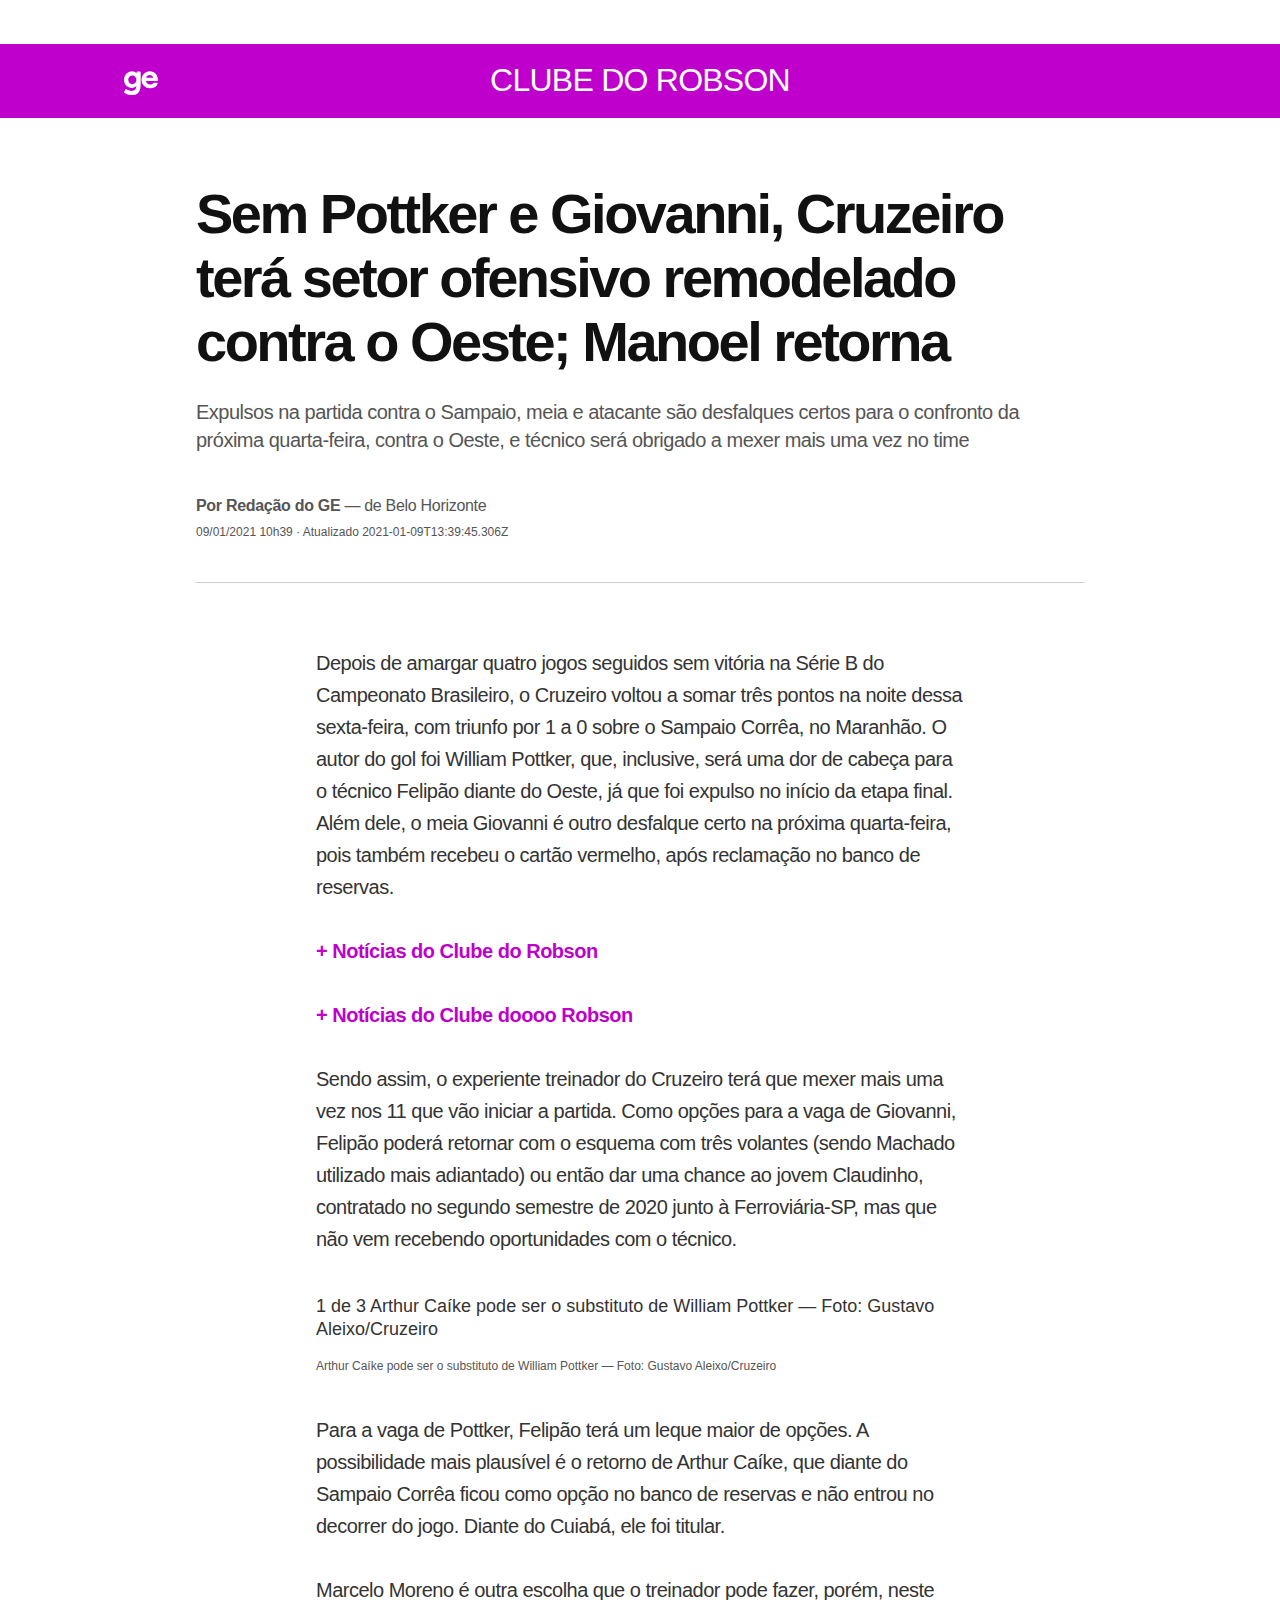
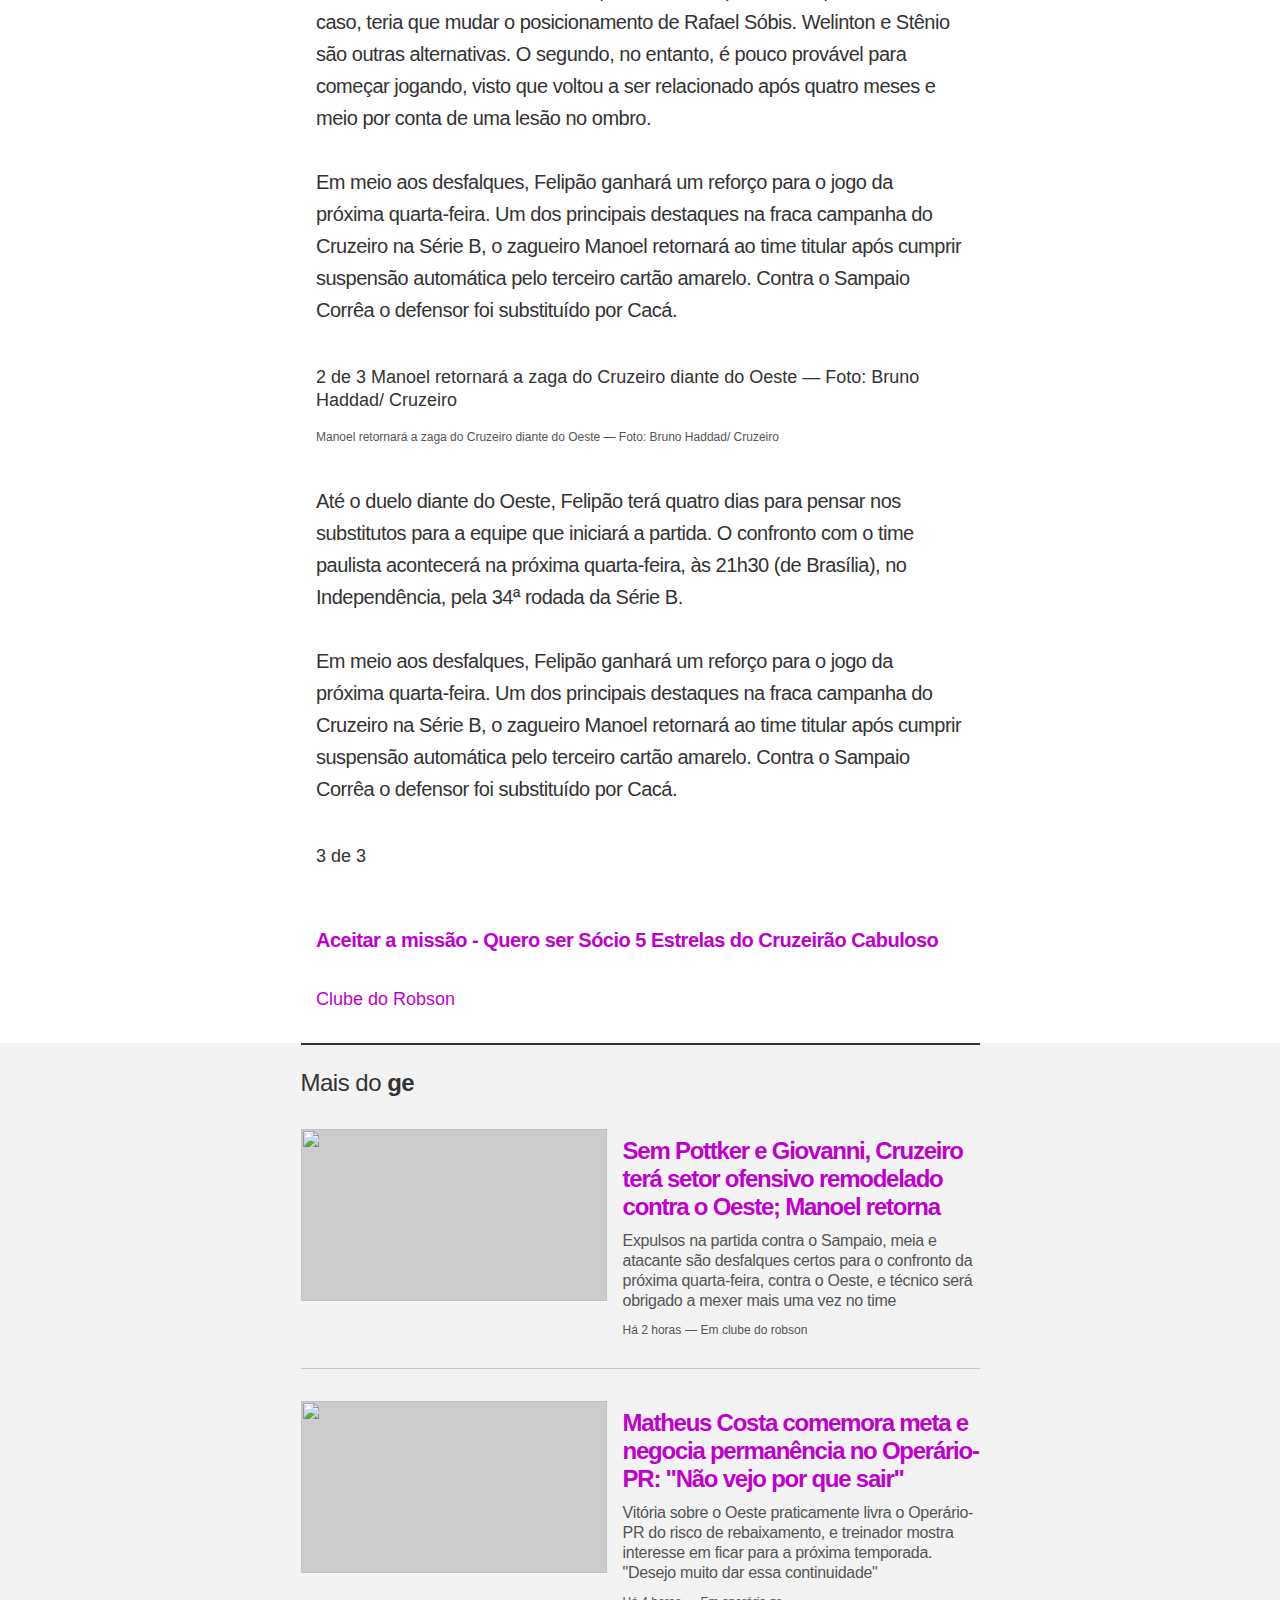
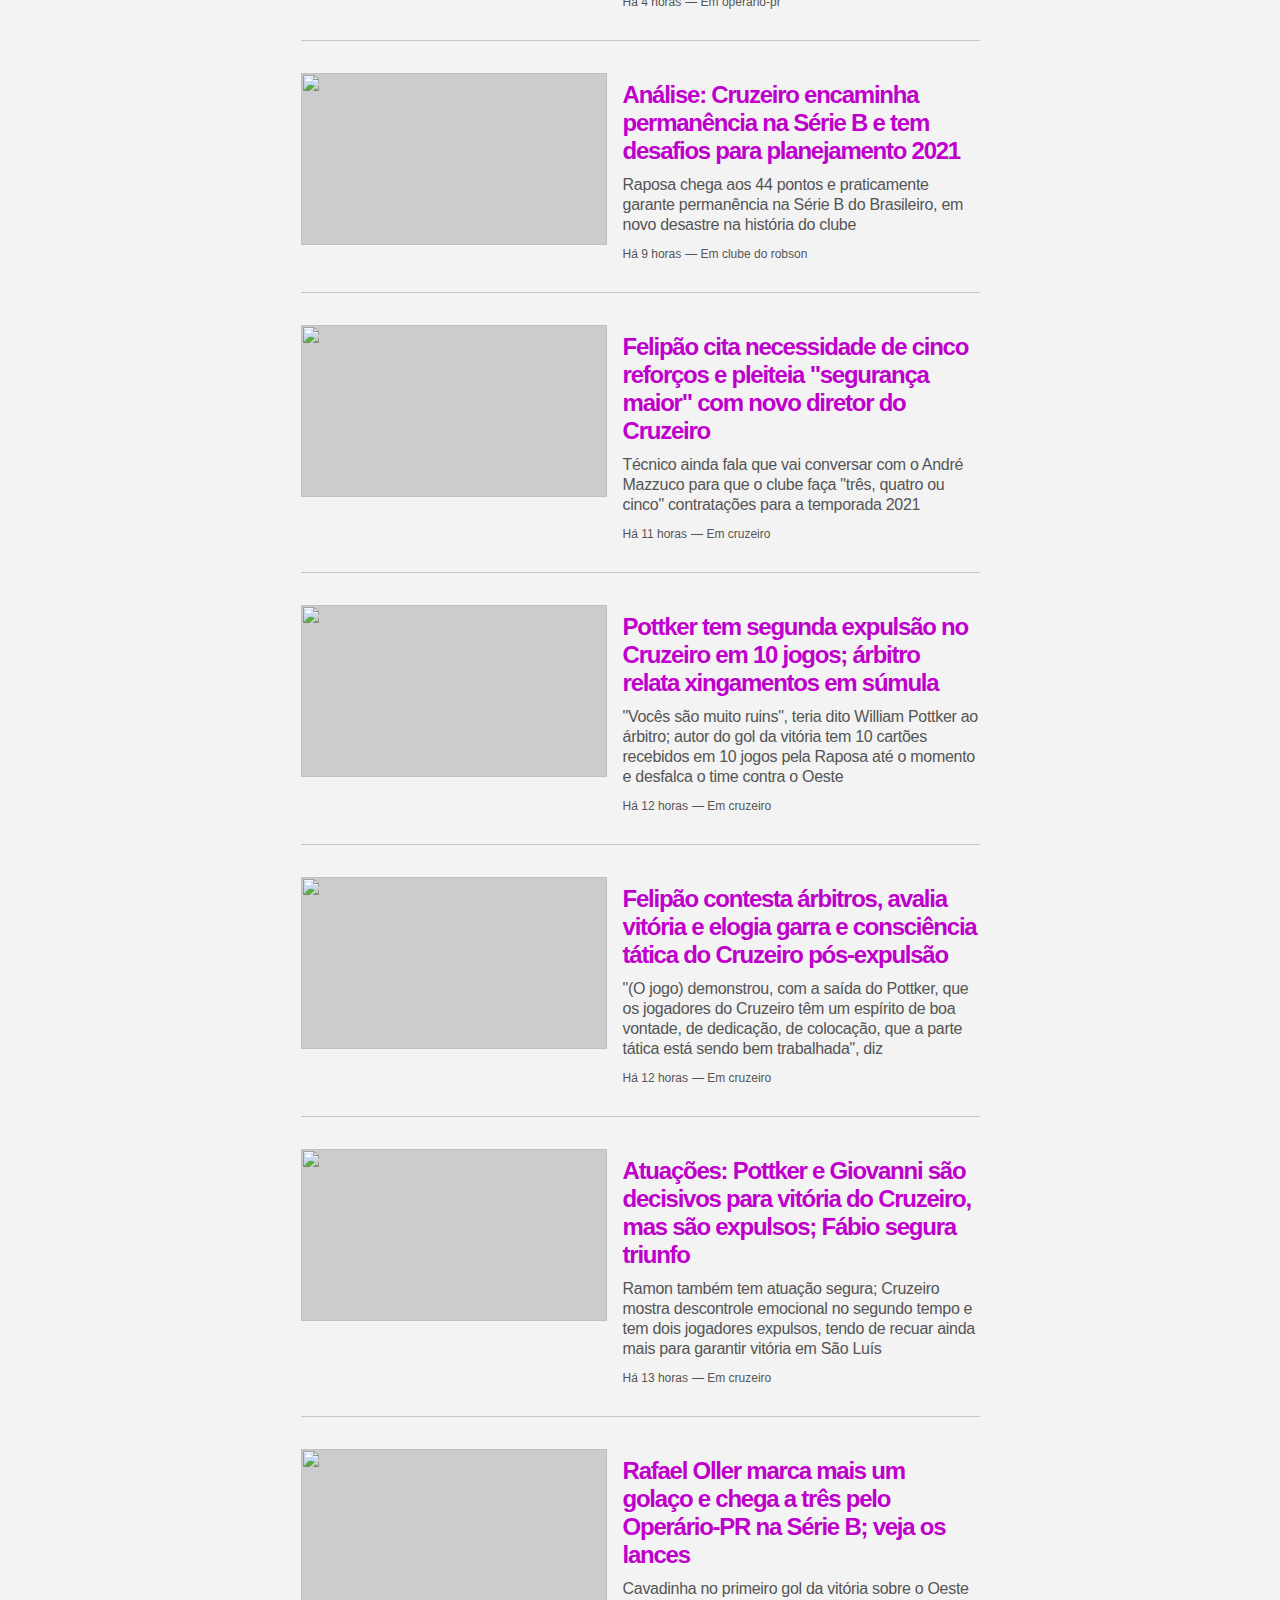
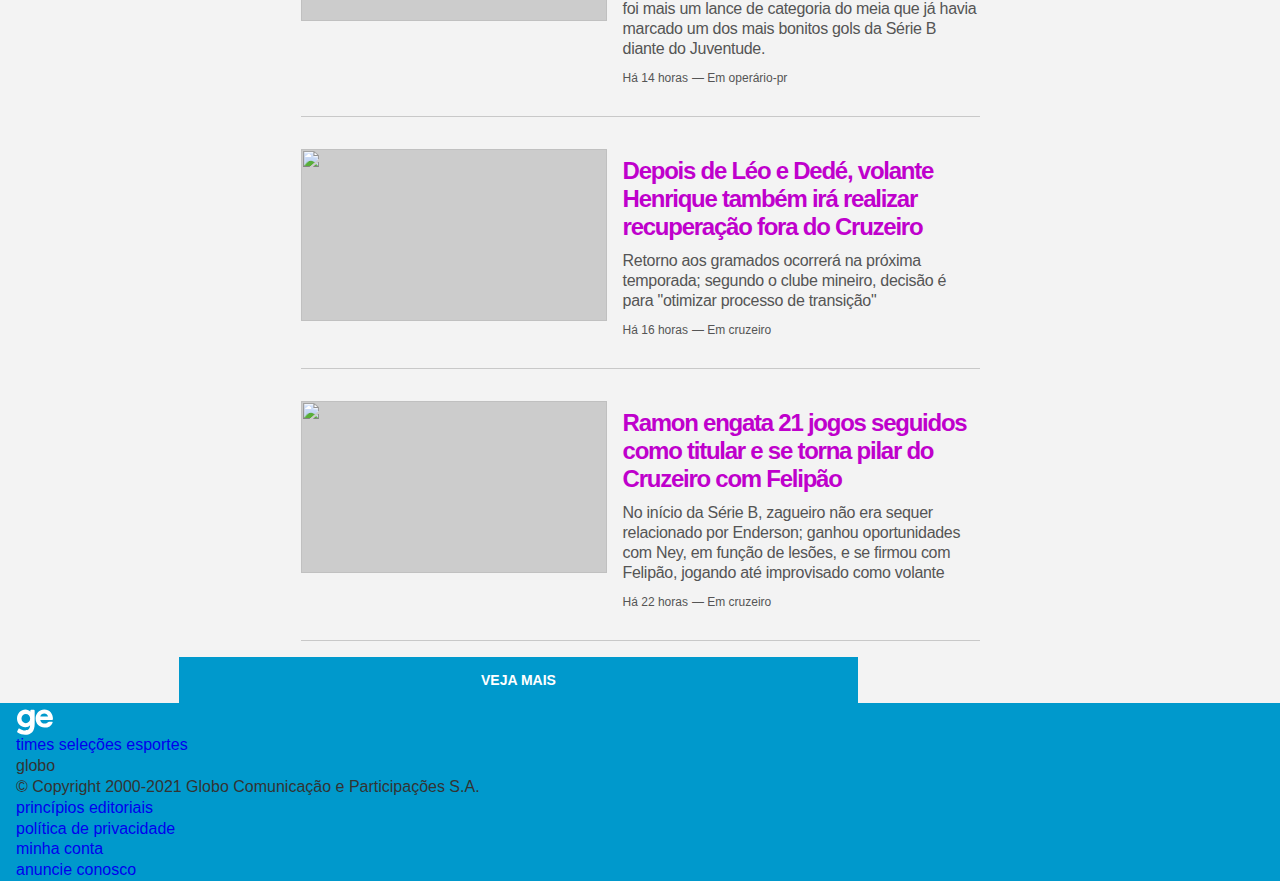
==== new1.html @ 91dbf210 "New index" ====
<!DOCTYPE HTML>
<html lang="pt-br"> <head><meta charset="utf-8"><meta http-equiv="x-ua-compatible" content="ie=edge,chrome=1"><meta name="viewport" content="width=device-width, initial-scale=1"><script type="text/javascript" id="CDA_AAS">
  window.cdaaas = window.cdaaas || {};
  window.cdaaas.SETTINGS = window.cdaaas.SETTINGS || {};
  window.cdaaas.PAGE_ANALYTICS_DATA = {"channel":"desktop","contentId":"7e58f3bb-e856-48c5-9321-3c81ccc40467","contentType":"noticia","serviceWorker":true};
</script><!-- Filers GCOM --><link rel="preconnect" href="https://s.glbimg.com"><link rel="dns-prefetch" href="https://s.glbimg.com"><link rel="preconnect" href="https://s2.glbimg.com"><link rel="dns-prefetch" href="https://s2.glbimg.com"><link rel="preconnect" href="https://s3.glbimg.com"><link rel="dns-prefetch" href="https://s3.glbimg.com"><!-- Filers GCOM --><!-- Globo ID --><link rel="preconnect" href="https://cocoon.globo.com"><link rel="dns-prefetch" href="https://cocoon.globo.com"><!-- Globo ID --><!-- Comercial --><link rel="preconnect" href="https://tags.globo.com"><link rel="dns-prefetch" href="https://tags.globo.com"><link rel="preconnect" href="https://tags.tiqcdn.com"><link rel="dns-prefetch" href="https://tags.tiqcdn.com"><!-- Comercial --><link rel="preload" href="https://s3.glbimg.com/cdn/fonts/opensans/bold.woff2" as="font" crossorigin><link rel="preload" href="https://s3.glbimg.com/cdn/fonts/opensans/semibold.woff2" as="font" crossorigin><link rel="preload" href="https://s3.glbimg.com/cdn/fonts/opensans/regular.woff2" as="font" crossorigin><link rel="preload" href="https://s3.glbimg.com/cdn/fonts/opensans/light.woff2" as="font" crossorigin><link rel="preconnect" href="https://globo-ab.globo.com"><link rel="dns-prefetch" href="https://globo-ab.globo.com"><link rel="preconnect" href="https://horizon.globo.com"><link rel="dns-prefetch" href="https://horizon.globo.com"><link rel="preconnect" href="https://horizon-schemas.globo.com"><link rel="dns-prefetch" href="https://horizon-schemas.globo.com"><link rel="preconnect" href="https://horizon-track.globo.com"><link rel="dns-prefetch" href="https://horizon-track.globo.com"><link rel="preconnect" href="https://www.google-analytics.com"><link rel="dns-prefetch" href="https://www.google-analytics.com"><!-- AMP PROJECT --><link rel="preconnect" href="https://cdn.ampproject.org"><link rel="dns-prefetch" href="https://cdn.ampproject.org"><!-- PLAYER DE VIDEO --><link rel="preconnect" href="https://p.glbimg.com"><link rel="dns-prefetch" href="https://p.glbimg.com"><!-- Estatico de Videos --><link rel="preconnect" href="https://s03.video.glbimg.com"><link rel="dns-prefetch" href="https://s03.video.glbimg.com"><link rel="preload" href="https://cdn.ampproject.org/v0.js" as="script"><script async="async" id="gpt_js" type="text/javascript" src="https://securepubads.g.doubleclick.net/tag/js/gpt.js"></script><script type="text/javascript">
      var gptadslots = [];
      var googletag = googletag || { cmd: [] };
    </script><script src="//tags.globo.com/utag/globo/ge/prod/utag.js" defer></script><script>
        window.utag_data = {"ad_custom_data":"tvg_pgStr=globoesporte\/futebol\/times\/cruzeiro","ad_site_page":"globoesporte.com\/futebol\/cruzeiro","ad_unit":"tvg_GE\/Futebol\/Times\/Cruzeiro","bs_content_type":"noticia","content_type":"materia","cor_pagina":"#0099cc","data_atualizacao":"Ate 1 semana","data_publicacao":"Ate 1 semana","dia_publicacao":"09-01-2021","editoria":["globoesporte","futebol","times","cruzeiro"],"editoria_path":"futebol\/times\/cruzeiro","editorias_secundarias":[],"ep":"False","ext-advertiser":{"advertiser":["colgate"]},"ext-gender-inference":0.8049994111,"ep_age_restriction":false,"page_name":"materia","structure_tree":["globoesporte","futebol","times","cruzeiro"]};
      </script><link rel="icon" href="https://s2.glbimg.com/OJZOBUppV6hQEkOeh_nD3tfAXIY=/32x32/smart/filters:strip_icc()/i.s3.glbimg.com/v1/AUTH_bc8228b6673f488aa253bbcb03c80ec5/internal_photos/bs/2020/R/Y/ZTubz4T1OYJ59I7fdKkQ/fav-icon-96-x-96.png"><link rel="icon" sizes="128x128" href="https://s2.glbimg.com/TZM3NoY4TkmHQ2fNqnj6VhWbpoE=/128x128/smart/filters:strip_icc()/i.s3.glbimg.com/v1/AUTH_bc8228b6673f488aa253bbcb03c80ec5/internal_photos/bs/2020/R/Y/ZTubz4T1OYJ59I7fdKkQ/fav-icon-96-x-96.png"><link rel="icon" sizes="152x152" href="https://s2.glbimg.com/YlGFO8NZLEFsint_pSyaN5TkLCY=/152x152/smart/filters:strip_icc()/i.s3.glbimg.com/v1/AUTH_bc8228b6673f488aa253bbcb03c80ec5/internal_photos/bs/2020/R/Y/ZTubz4T1OYJ59I7fdKkQ/fav-icon-96-x-96.png"><link rel="icon" sizes="167x167" href="https://s2.glbimg.com/aQNfDG6c5fIXbyzlQheBBGC8KE8=/167x167/smart/filters:strip_icc()/i.s3.glbimg.com/v1/AUTH_bc8228b6673f488aa253bbcb03c80ec5/internal_photos/bs/2020/R/Y/ZTubz4T1OYJ59I7fdKkQ/fav-icon-96-x-96.png"><link rel="icon" sizes="180x180" href="https://s2.glbimg.com/4Lvjn5CnhaCSq965poi0c7BUS0g=/180x180/smart/filters:strip_icc()/i.s3.glbimg.com/v1/AUTH_bc8228b6673f488aa253bbcb03c80ec5/internal_photos/bs/2020/R/Y/ZTubz4T1OYJ59I7fdKkQ/fav-icon-96-x-96.png"><link rel="icon" sizes="192x192" href="https://s2.glbimg.com/dWonkWDugCNbDDX_3kWm5IgILI8=/192x192/smart/filters:strip_icc()/i.s3.glbimg.com/v1/AUTH_bc8228b6673f488aa253bbcb03c80ec5/internal_photos/bs/2020/R/Y/ZTubz4T1OYJ59I7fdKkQ/fav-icon-96-x-96.png"><link rel="icon" sizes="196x196" href="https://s2.glbimg.com/CjTtpaYbVYHb4KM8xaSkz_zvhFA=/196x196/smart/filters:strip_icc()/i.s3.glbimg.com/v1/AUTH_bc8228b6673f488aa253bbcb03c80ec5/internal_photos/bs/2020/R/Y/ZTubz4T1OYJ59I7fdKkQ/fav-icon-96-x-96.png"><link rel="apple-touch-icon" sizes="57x57" href="https://s2.glbimg.com/jfAkBMDzG8J-J4wbahSh4y9Yms8=/57x57/smart/filters:strip_icc()/i.s3.glbimg.com/v1/AUTH_bc8228b6673f488aa253bbcb03c80ec5/internal_photos/bs/2020/R/Y/ZTubz4T1OYJ59I7fdKkQ/fav-icon-96-x-96.png"><link rel="apple-touch-icon" sizes="72x72" href="https://s2.glbimg.com/XGyvc381o8_KZ0VGLgAmJt5n9rI=/72x72/smart/filters:strip_icc()/i.s3.glbimg.com/v1/AUTH_bc8228b6673f488aa253bbcb03c80ec5/internal_photos/bs/2020/R/Y/ZTubz4T1OYJ59I7fdKkQ/fav-icon-96-x-96.png"><link rel="apple-touch-icon" sizes="114x114" href="https://s2.glbimg.com/qgJmHkeClUQ5VlXcUHkyBlHnusw=/114x114/smart/filters:strip_icc()/i.s3.glbimg.com/v1/AUTH_bc8228b6673f488aa253bbcb03c80ec5/internal_photos/bs/2020/R/Y/ZTubz4T1OYJ59I7fdKkQ/fav-icon-96-x-96.png"><!-- Facebook --><meta property="fb:pages" content="22344895408, 181167441906402"><meta property="fb:app_id" content="289255557788943"><!-- Twitter --><meta property="twitter:description" content="Expulsos na partida contra o Sampaio, meia e atacante são desfalques certos para o confronto da próxima quarta-feira, contra o Oeste, e técnico será obrigado a mexer mais uma vez no time"><meta property="twitter:card" content="summary_large_image"><meta property="twitter:title" content="Sem Pottker e Giovanni, Cruzeiro terá setor ofensivo remodelado contra o Oeste; Manoel retorna"><meta property="twitter:image" content="https://s2.glbimg.com/5qMT5DjWeN_AYkphcrDYnoh0Om8=/1200x/smart/filters:cover():strip_icc()/i.s3.glbimg.com/v1/AUTH_bc8228b6673f488aa253bbcb03c80ec5/internal_photos/bs/2020/Z/m/rs3KTgQBiGxySBiZp6ZQ/arthur-caike-cruzeiro.jpg"><title>Sem Pottker e Giovanni, Cruzeiro terá setor ofensivo remodelado contra o Oeste; Manoel retorna | cruzeiro | ge</title><meta name="title" content="Sem Pottker e Giovanni, Cruzeiro terá setor ofensivo remodelado contra o Oeste; Manoel retorna"><meta name="description" content="Expulsos na partida contra o Sampaio, meia e atacante são desfalques certos para o confronto da próxima quarta-feira, contra o Oeste, e técnico será obrigado a mexer mais uma vez no time"><meta itemprop="image" content="https://s2.glbimg.com/5qMT5DjWeN_AYkphcrDYnoh0Om8=/1200x/smart/filters:cover():strip_icc()/i.s3.glbimg.com/v1/AUTH_bc8228b6673f488aa253bbcb03c80ec5/internal_photos/bs/2020/Z/m/rs3KTgQBiGxySBiZp6ZQ/arthur-caike-cruzeiro.jpg"><link rel="canonical" href="https://globoesporte.globo.com/futebol/times/cruzeiro/noticia/sem-pottker-e-giovanni-cruzeiro-tera-setor-ofensivo-remodelado-contra-o-oeste-manoel-retorna.ghtml"><!-- Open Graph --><meta property="og:type" content="article"><meta property="og:description" content="Expulsos na partida contra o Sampaio, meia e atacante são desfalques certos para o confronto da próxima quarta-feira, contra o Oeste, e técnico será obrigado a mexer mais uma vez no time"><meta property="og:title" content="Sem Pottker e Giovanni, Cruzeiro terá setor ofensivo remodelado contra o Oeste; Manoel retorna"><meta property="og:locale" content="pt_BR"><meta property="og:site_name" content="ge"><meta property="og:image" content="https://s2.glbimg.com/5qMT5DjWeN_AYkphcrDYnoh0Om8=/1200x/smart/filters:cover():strip_icc()/i.s3.glbimg.com/v1/AUTH_bc8228b6673f488aa253bbcb03c80ec5/internal_photos/bs/2020/Z/m/rs3KTgQBiGxySBiZp6ZQ/arthur-caike-cruzeiro.jpg"><meta property="og:image:width" content="1200"><meta property="og:url" content="https://globoesporte.globo.com/futebol/times/cruzeiro/noticia/sem-pottker-e-giovanni-cruzeiro-tera-setor-ofensivo-remodelado-contra-o-oeste-manoel-retorna.ghtml"><link rel="amphtml" href="https://globoesporte.globo.com/google/amp/futebol/times/cruzeiro/noticia/sem-pottker-e-giovanni-cruzeiro-tera-setor-ofensivo-remodelado-contra-o-oeste-manoel-retorna.ghtml"><meta property="ia:markup_url" content="https://globoesporte.globo.com/facebook/ia/futebol/times/cruzeiro/noticia/sem-pottker-e-giovanni-cruzeiro-tera-setor-ofensivo-remodelado-contra-o-oeste-manoel-retorna.ghtml"><script data-schema="Organization" type="application/ld+json">
  {
    "@type":"Organization",
    "@context":"http://schema.org",
    "name": "Ge",
    "url": "https://globoesporte.globo.com",
    "logo": {
      "@type": "ImageObject",
      "url": "https://s.glbimg.com/es/ge/static/live/globoesporte/img/globo-amp/logo-globoesporte-amp.png",
      "width": "600",
      "height": "60"
    }
  }
</script><script id="globalWebdepsScript" data-version="2.2.4">((()=>(e,t=document,r=window.performance,n=!1)=>{const s=()=>{let e,t
return{p:new Promise((r,n)=>{e=r,t=n}),s:e,j:t}}
e.serverError&&console.error(`[global-webdeps] Error\n${e.serverError}`)
const o=e=>new Map(e.map(([e,t,r])=>[e,a({name:e,url:t,detectionExpression:r})])),a=e=>{const t=s(),r=t.p.then(()=>c(e)),n=s(),o=i.then(()=>n.p).then(()=>l(e)).then(()=>u(e).then(t=>p(e,t))).catch(()=>(t.s(),r))
return Object.assign({},e,{request:()=>(n.s(),Promise.race([r,o]))})},i=new Promise(e=>t.addEventListener("DOMContentLoaded",e)),l=({url:e})=>new Promise((r,n)=>{[...t.scripts].find(t=>(t.getAttribute("src")||t.getAttribute("data-src")||"//@").split("//")[1]===e.split("//")[1])?r():n()}),c=({url:e})=>new Promise((r,n)=>{const s=t.createElement("script")
s.src=`${e}${e.includes("?")?"&":"?"}loading-agent=global-webdeps`,s.onload=r,s.onerror=n,s.setAttribute("data-agent","global-webdeps"),t.head.appendChild(s)}),d=[],p=({name:e},t)=>{const o=t=>`[global-webdeps] ${e} detection ${t}`,{p:a,s:i,j:l}=s()
return d.push([i,l,t,()=>{r.mark(o("end")),r.measure(o(),o("start"),o("end"))},r.now(),e]),r.mark(o("start")),n||m(),a},m=()=>{n=!0
const e=r.now()
let t,s=d.length
for(;s--;)if(t=d.shift()){const[r,n,s,a,i,l]=t
let c
try{c=s()}catch(o){n(o)}!0===c?(a(),r()):e-i>6e4?(a(),n(Error(`[global-webdeps] Detection for "${l}" timed out`))):d.push(t)}d.length?setTimeout(m,100):n=!1},u=({name:e,detectionExpression:t})=>{let r,n
"string"==typeof t&&0!==t.length||(n=Error(`[global-webdeps] "${e}" hasn't a detection expression`))
try{r=Function(`return ${t}`)}catch(s){n=s}return new Promise((e,t)=>{r?e(r):n&&t(n)})},b=new Map([...o(e.ex),...o(e.im)])
globalWebdeps=((...e)=>{const t=[...new Set(e)],r=t.filter(e=>!b.get(e))
return r.length?Promise.reject(Error(`[global-webdeps] Unknown dependency(ies): ${r}`)):Promise.all(t.map(e=>{const t=b.get(e)
return t?t.request():Promise.reject()}))}),i.then(()=>globalWebdeps(...e.im.map(([e])=>e)))})()
)({"ex":[["globoid-js","https://s3.glbimg.com/cdn/libs/globoid-js/1.4.1/globoid-js.min.js","window.glb != null && window.glb.globoIdClientMap != null"],["pow","https://royale.globo.com/assets/pow/3.0.0/bundle.js","window.pow !== undefined"],["hcaptcha","https://hcaptcha.com/1/api.js?hl=pt-BR&render=explicit&onload=hcaptchaLoad","window.hcaptcha !== undefined"],["globo-captcha","https://captcha.globo.com/widget.js","window.GloboCaptcha !== undefined"],["amp-social-share","https://cdn.ampproject.org/v0/amp-social-share-0.1.js","window.__AMP_SERVICES[\"amp-social-share\"] !== undefined"],["amp","https://cdn.ampproject.org/v0.js","window.AMP !== undefined"],["recaptcha","https://www.google.com/recaptcha/api.js?render=explicit","window.grecaptcha !== undefined"],["player","https://p.glbimg.com/api/stable/api.min.js","window.WM && typeof WM.Player === 'function'"],["cadun","https://s.glbimg.com/pc/ca/cadun.js","window.Cadun !== undefined || window.Cadun.user !== undefined || window.Cadun.user.me !== undefined"]],"im":[["globo-ab-v2","https://s3.glbimg.com/v1/AUTH_da787d4f4e8d46e3ad76d5fa568fe786/globo-ab/globo-ab-v2.min.js","typeof window.globoAB !== 'undefined'"],["globo-ab","https://s3.glbimg.com/v1/AUTH_da787d4f4e8d46e3ad76d5fa568fe786/globo-ab/3.0/globo-ab.min.js","typeof window.GloboAB === 'function'"]]})</script><script type="text/javascript" id="SETTINGS">
    window.glb = window.glb || {};
    window.glb.barra = {"exibeAssineJa": true, "exibeCentral": true, "incluirSawpf": true, "itemCustomizado": {"cor": "", "texto": "", "url": "", "imagem": ""}};
    window.cdaaas = window.cdaaas || {};
    window.cdaaas.SETTINGS = {
        MOBILE_GROUP: "desktop",
        CHANNEL: "desktop",
        CANONICAL_URL: "https://globoesporte.globo.com/futebol/times/cruzeiro/noticia/sem-pottker-e-giovanni-cruzeiro-tera-setor-ofensivo-remodelado-contra-o-oeste-manoel-retorna.ghtml",
        TITLE: "Sem Pottker e Giovanni, Cruzeiro terá setor ofensivo remodelado contra o Oeste; Manoel retorna",
        SITE_ID: "ge",
        SITE_NAME: "ge",
        COR: "#06AA48",
        WEBMEDIA_ENV: "prod",
        CATEGORIAS: [
                "materia",
                "multi-content",
                "futebol/times/cruzeiro",
        ],

        PRODUCT_UA: "UA-296593-9",
        TAG_MANAGER_STRUCTURE_TREE: '["globoesporte", "futebol", "times", "cruzeiro"]',
        TAG_MANAGER_PAGE_NAME: "materia",
        TAG_MANAGER_SITE_PAGE: 'globoesporte.com/futebol/cruzeiro/materias',
        TAG_MANAGER_AD_UNIT: 'tvg_GE/Futebol/Times/Cruzeiro',
        TAG_MANAGER_AD_CUSTOM_DATA: "tvg_pgStr=globoesporte/futebol/times/cruzeiro",
        TAG_MANAGER_AD_EXTRAS: null,        BRANDED_CONTENT: false,        ZONE_ID: "119098",        VIEW_COMMENTS: false,
        
        //HOST_COMENTARIOS: "https://comentarios.globo.com",
        //COMENTARIOS_URI: "esportes/futebol/times/cruzeiro",COMENTARIOS_IDEXTERNO: "multi-content/7e58f3bb-e856-48c5-9321-3c81ccc40467",        
        
        HOST_WEBMEDIA: "https://s.videos.globo.com",
        AB_VERSION: "",
        AB_ROUTE_PAGEVIEW: "https://globo-ab.globo.com/ab/",
        AB_TEST_NAME: "",
        AB_ROUTE_CONVERT: "https://globo-ab.globo.com/convert/",
        FACEBOOK_APP_ID: "289255557788943",
        REALTIME_PAGEVIEW: "https://s.glbimg.com/bu/rt/js/glb%2Dpv%2Dmin.js",
        PLAYER: {
            OPTIONS : {
                adUnit: "tvg_GE\/Futebol\/Times\/Cruzeiro",
                adCmsId: "11413",
                adAccountId: "95377733",
                adCustomData: "tvg_pgStr=globoesporte\/futebol\/times\/cruzeiro" + "&ambient=web",
                daxExtras: { ambient: "web" }
            },
            ASYNC_OPTIONS: {
                adCustomData: undefined,
            }
        }
    };
</script><script>
    cdaaas = window.cdaaas || {};
    settings = {
      ...cdaaas.SETTINGS || {},
      TAG_MANAGER_AD_CMS_ID: "11413",
      TAG_MANAGER_AD_ACCOUNT_ID: "95377733",

      AB_PRODUCT_NAME: "",
      AB_EXPERIMENT_NAME: "",
      AB_ISOLATION_NAME: "",
      RESOURCE: {
        MODIFIED: "2021-01-09T13:39:45.306Z",
        ISSUED: "2021-01-09T13:39:44.737Z",
        ID: "7e58f3bb-e856-48c5-9321-3c81ccc40467"
      },
      IS_PREVIEW: false,
      MULTICONTENT: {
        BUTTON_READ_MORE: {
          VISIBLE: true,
          LABEL: "Veja Mais",
          MIN_LIMIT: 5,
          POSITION: 2
        }
      }
    }

    window.cdaaas.SETTINGS = settings
</script><script>
          var glb = glb || {};
          glb.fnBuscaUrl = "globoesporte.globo.com/busca";
        </script><script id="SETTINGS">
   cdaaas = window.cdaaas || {};
   cdaaas.SETTINGS = {
    ...cdaaas.SETTINGS,
     SERVICE_WORKER: {
        url: "https://globoesporte.globo.com/sw.js",
        active: true
    }
  }
</script><style>

.theme-color-primary{
  color: #0099cc;
  fill: currentColor;
}

.theme-border-color-primary,
.theme-border-color-primary-before::before,
.theme-border-color-primary-after::after {
  border-color: #0099cc;
}

.theme-bg-color-primary {
  background-color: #0099cc;
}

.theme a {
  color: #bf00cc;
}

.theme a:hover,
.theme-hover a:hover {
  color: #bf00cc;
}

.theme-ordered-list-color-primary li::before {
  color: #0099cc;
  fill: currentColor;
}
  body *::selection, body *::-moz-selection {
    background: rgba(0, 153, 204, 0.2);
  }

  body {
    color: #333;
    background-color: #fff;
  }

  .gui-color-primary-bg {
    background-color: #0099cc;
  }




</style><style>

.content-intertitle {
  color: #111;
}

.content-blockquote {
  border-left: 4px solid #0099cc
}

#quote-image {
  fill: #0099cc
}

.quote__caption {
    color: #333;
}

.quote__author {
    color: #555;
}

.top__signature__text__author-name {
    color: #333;
}

.top__signature__text__biography {
    color: #555;
}

.content-publication-data__from,
.content-publication-data__updated {
    color: #555;
}

.content-top-image .rights-holder {
    color: #555;
}

.content-media .content-media__description {
    color: #555;
}
  .content-head__title {
      color: #111;
    }

  .content-head__subtitle {
    color: #555;
  }




  .content-head__title,
  .content-intertitle {
    font-family: opensans, helvetica, arial, sans-serif;
  }

  .content-head__title {
    font-size: 2rem;
    line-height: 2.25rem;
    letter-spacing: -0.09375rem;
  }

  .content-intertitle {
    font-size: 1.5rem;
    line-height: 1.75rem;
    letter-spacing: -0.03125rem;
  }

  @media(min-width: 64rem) {
    .content-head__title {
      font-size: 3.5rem;
      line-height: 4rem;
      letter-spacing: -0.15625rem;
    }

    .content-intertitle {
      font-size: 2rem;
      line-height: 2.25rem;
      letter-spacing: -0.0625rem;
    }

    .content-component__title {
      font-family: opensans, helvetica, arial, sans-serif;
      font-size: 1rem;
      line-height: 1rem;
      letter-spacing: 1rem;
    }
  }

</style><!-- Theme Color --><style>
  .content-blockquote{border-left: 4px solid #0099cc}
   #quote-image {fill: #0099cc}
</style><!-- manifest --><script>!function(e){var t={};function n(r){if(t[r])return t[r].exports;var o=t[r]={i:r,l:!1,exports:{}};return e[r].call(o.exports,o,o.exports,n),o.l=!0,o.exports}n.m=e,n.c=t,n.d=function(e,t,r){n.o(e,t)||Object.defineProperty(e,t,{enumerable:!0,get:r})},n.r=function(e){"undefined"!=typeof Symbol&&Symbol.toStringTag&&Object.defineProperty(e,Symbol.toStringTag,{value:"Module"}),Object.defineProperty(e,"__esModule",{value:!0})},n.t=function(e,t){if(1&t&&(e=n(e)),8&t)return e;if(4&t&&"object"==typeof e&&e&&e.__esModule)return e;var r=Object.create(null);if(n.r(r),Object.defineProperty(r,"default",{enumerable:!0,value:e}),2&t&&"string"!=typeof e)for(var o in e)n.d(r,o,function(t){return e[t]}.bind(null,o));return r},n.n=function(e){var t=e&&e.__esModule?function(){return e.default}:function(){return e};return n.d(t,"a",t),t},n.o=function(e,t){return Object.prototype.hasOwnProperty.call(e,t)},n.p="",n(n.s=1)}([,function(e,t,n){"use strict";function r(e,t){for(var n=0;n<t.length;n++){var r=t[n];r.enumerable=r.enumerable||!1,r.configurable=!0,"value"in r&&(r.writable=!0),Object.defineProperty(e,r.key,r)}}n.r(t);var o=function(){function e(t){!function(e,t){if(!(e instanceof t))throw new TypeError("Cannot call a class as a function")}(this,e),this.processDeviceMemory(null==t?void 0:t.deviceMemory),this.processHardwareConcurrency(null==t?void 0:t.hardwareConcurrency)}var t,n,o;return t=e,(n=[{key:"processDeviceMemory",value:function(e){this._deviceMemory=null!=e?e:"indefinido"}},{key:"processHardwareConcurrency",value:function(e){this._cpuCores=null!=e?e:"indefinido"}},{key:"properties",get:function(){return{deviceMemory:this._deviceMemory,cpuCores:this._cpuCores}}}])&&r(t.prototype,n),o&&r(t,o),e}();function i(e,t){for(var n=0;n<t.length;n++){var r=t[n];r.enumerable=r.enumerable||!1,r.configurable=!0,"value"in r&&(r.writable=!0),Object.defineProperty(e,r.key,r)}}var c=function(){function e(t){!function(e,t){if(!(e instanceof t))throw new TypeError("Cannot call a class as a function")}(this,e),this.processDataSaver(null==t?void 0:t.saveData),this.processConnectionType(null==t?void 0:t.effectiveType),this.processRtt(null==t?void 0:t.rtt)}var t,n,r;return t=e,(n=[{key:"processDataSaver",value:function(e){this.saveData=null!=e?e:"indefinido"}},{key:"processConnectionType",value:function(e){this.connectionType=null!=e?e:"indefinido"}},{key:"processRtt",value:function(e){this.rtt=null!=e?e:"indefinido"}},{key:"properties",get:function(){return{saveData:this.saveData,connectionType:this.connectionType,rtt:this.rtt}}}])&&i(t.prototype,n),r&&i(t,r),e}();function a(e,t){for(var n=0;n<t.length;n++){var r=t[n];r.enumerable=r.enumerable||!1,r.configurable=!0,"value"in r&&(r.writable=!0),Object.defineProperty(e,r.key,r)}}function u(e){return(u="function"==typeof Symbol&&"symbol"==typeof Symbol.iterator?function(e){return typeof e}:function(e){return e&&"function"==typeof Symbol&&e.constructor===Symbol&&e!==Symbol.prototype?"symbol":typeof e})(e)}function f(e,t){for(var n=0;n<t.length;n++){var r=t[n];r.enumerable=r.enumerable||!1,r.configurable=!0,"value"in r&&(r.writable=!0),Object.defineProperty(e,r.key,r)}}function s(e,t){return(s=Object.setPrototypeOf||function(e,t){return e.__proto__=t,e})(e,t)}function l(e){var t=function(){if("undefined"==typeof Reflect||!Reflect.construct)return!1;if(Reflect.construct.sham)return!1;if("function"==typeof Proxy)return!0;try{return Date.prototype.toString.call(Reflect.construct(Date,[],(function(){}))),!0}catch(e){return!1}}();return function(){var n,r=y(e);if(t){var o=y(this).constructor;n=Reflect.construct(r,arguments,o)}else n=r.apply(this,arguments);return p(this,n)}}function p(e,t){return!t||"object"!==u(t)&&"function"!=typeof t?function(e){if(void 0===e)throw new ReferenceError("this hasn't been initialised - super() hasn't been called");return e}(e):t}function y(e){return(y=Object.setPrototypeOf?Object.getPrototypeOf:function(e){return e.__proto__||Object.getPrototypeOf(e)})(e)}(new(function(e){!function(e,t){if("function"!=typeof t&&null!==t)throw new TypeError("Super expression must either be null or a function");e.prototype=Object.create(t&&t.prototype,{constructor:{value:e,writable:!0,configurable:!0}}),t&&s(e,t)}(i,e);var t,n,r,o=l(i);function i(){var e;return function(e,t){if(!(e instanceof t))throw new TypeError("Cannot call a class as a function")}(this,i),o.call(this,null!==(e=window.navigator)&&void 0!==e?e:{})}return t=i,(n=[{key:"fillUtagData",value:function(){var e=this.connection,t=e.saveData,n=e.connectionType,r=e.rtt,o=this.hardware,i=o.deviceMemory,c=o.cpuCores;window.utag_data.bs_userpower_connection_saveData=t,window.utag_data.bs_userpower_connection_connectionType=n,window.utag_data.bs_userpower_connection_rtt=r,window.utag_data.bs_userpower_hardware_deviceMemory=i,window.utag_data.bs_userpower_hardware_cpuCores=c}}])&&f(t.prototype,n),r&&f(t,r),i}(function(){function e(t){!function(e,t){if(!(e instanceof t))throw new TypeError("Cannot call a class as a function")}(this,e),this.processHardware(t),this.processConnection(t)}var t,n,r;return t=e,(n=[{key:"processHardware",value:function(){this._hardware=new o(navigator)}},{key:"processConnection",value:function(){var e,t;this._connection=new c(null!==(e=null===(t=navigator)||void 0===t?void 0:t.connection)&&void 0!==e?e:{})}},{key:"hardware",get:function(){return this._hardware.properties}},{key:"connection",get:function(){return this._connection.properties}}])&&a(t.prototype,n),r&&a(t,r),e}()))).fillUtagData()}]);</script><script>
    var has_top_image = false

    var is_impresso = false

    var word_count = 370
    var word_count_range = "mais que 700"

    if (word_count < 266) {
      word_count_range =  "0 a 265";
    } else if (word_count < 371) {
      word_count_range = "266 a 370";
    } else if (word_count < 491) {
      word_count_range = "371 a 490";
    } else if (word_count < 701) {
      word_count_range = "491 a 700";
    }

    window.utag_data = {
      ...window.utag_data,
      ad_positions: {'desktop': ['banner_insert', 'banner_materia1'], 'mobile': ['banner_mobile_fim']},
      autor: "Redação do GE",
      content_access_control: 0,
      has_top_image: has_top_image,
      has_top_video: false,
      impresso: is_impresso,
      tipo_pagina: 'multi-content',
      user_subscription_level: 0,
      word_count: word_count,
      word_count_range: word_count_range,
    }
  </script><script async custom-element="amp-facebook" src="https://cdn.ampproject.org/v0/amp-facebook-0.1.js"></script><script async src="https://cdn.ampproject.org/v0.js"></script><script async custom-element="amp-social-share" src="https://cdn.ampproject.org/v0/amp-social-share-0.1.js"></script><script async custom-element="amp-timeago" src="https://cdn.ampproject.org/v0/amp-timeago-0.1.js"></script><script async custom-element="amp-fit-text" src="https://cdn.ampproject.org/v0/amp-fit-text-0.1.js"></script><script async custom-element="amp-bind" src="https://cdn.ampproject.org/v0/amp-bind-0.1.js"></script><script async custom-element="amp-lightbox-gallery" src="https://cdn.ampproject.org/v0/amp-lightbox-gallery-0.1.js"></script><script async custom-element="amp-carousel" src="https://cdn.ampproject.org/v0/amp-carousel-0.1.js"></script><script async custom-element="amp-video" src="https://cdn.ampproject.org/v0/amp-video-0.1.js"></script><script>
    window.ck = window.ck ? window.ck : {}
    window.ck.g = 0.8049994111061091
</script><script>
    window.utag_data.temas = ["colgate"];
</script><link href="https://s3.glbimg.com/v1/AUTH_89c6d9f49eec4e768bc6ccddcb31a34b/lgpd-lib/lgpd-lib.min.css" type="text/css" rel="stylesheet"><style>
a,abbr,acronym,address,applet,article,aside,audio,b,big,blockquote,body,canvas,caption,center,cite,code,dd,del,details,dfn,div,dl,dt,em,embed,fieldset,figcaption,figure,footer,form,h1,h2,h3,h4,h5,h6,header,hgroup,html,i,iframe,img,ins,kbd,label,legend,li,mark,menu,nav,object,ol,output,p,pre,q,ruby,s,samp,section,small,span,strike,strong,sub,summary,sup,table,tbody,td,tfoot,th,thead,time,tr,tt,u,ul,var,video{margin:0;padding:0;border:0;font-size:100%;font:inherit;vertical-align:baseline}article,aside,details,figcaption,figure,footer,header,hgroup,menu,nav,section{display:block}body{line-height:1}ol,ul{list-style:none}blockquote,q{quotes:none}blockquote:after,blockquote:before,q:after,q:before{content:"";content:none}table{border-collapse:collapse;border-spacing:0}html{box-sizing:border-box}*,:after,:before{box-sizing:inherit}a{text-decoration:none}@font-face{font-family:opensans;src:url(https://s3.glbimg.com/cdn/fonts/opensans/light.woff2) format("woff2"),url(https://s3.glbimg.com/cdn/fonts/opensans/light.woff) format("woff"),url(https://s3.glbimg.com/cdn/fonts/opensans/light.ttf) format("truetype");font-style:normal;font-weight:300}@font-face{font-family:opensans;src:url(https://s3.glbimg.com/cdn/fonts/opensans/regular.woff2) format("woff2"),url(https://s3.glbimg.com/cdn/fonts/opensans/regular.woff) format("woff"),url(https://s3.glbimg.com/cdn/fonts/opensans/regular.ttf) format("truetype");font-style:normal;font-weight:400}@font-face{font-family:opensans;src:url(https://s3.glbimg.com/cdn/fonts/opensans/semibold.woff2) format("woff2"),url(https://s3.glbimg.com/cdn/fonts/opensans/semibold.woff) format("woff"),url(https://s3.glbimg.com/cdn/fonts/opensans/semibold.ttf) format("truetype");font-style:normal;font-weight:600}@font-face{font-family:opensans;src:url(https://s3.glbimg.com/cdn/fonts/opensans/bold.woff2) format("woff2"),url(https://s3.glbimg.com/cdn/fonts/opensans/bold.woff) format("woff"),url(https://s3.glbimg.com/cdn/fonts/opensans/bold.ttf) format("truetype");font-style:normal;font-weight:700}@font-face{font-family:opensans-light;src:url(https://s3.glbimg.com/cdn/fonts/opensans/light.woff2) format("woff2"),url(https://s3.glbimg.com/cdn/fonts/opensans/light.woff) format("woff"),url(https://s3.glbimg.com/cdn/fonts/opensans/light.ttf) format("truetype");font-style:normal;font-weight:300}@font-face{font-family:opensans-regular;src:url(https://s3.glbimg.com/cdn/fonts/opensans/regular.woff2) format("woff2"),url(https://s3.glbimg.com/cdn/fonts/opensans/regular.woff) format("woff"),url(https://s3.glbimg.com/cdn/fonts/opensans/regular.ttf) format("truetype");font-style:normal;font-weight:400}@font-face{font-family:opensans-semibold;src:url(https://s3.glbimg.com/cdn/fonts/opensans/semibold.woff2) format("woff2"),url(https://s3.glbimg.com/cdn/fonts/opensans/semibold.woff) format("woff"),url(https://s3.glbimg.com/cdn/fonts/opensans/semibold.ttf) format("truetype");font-style:normal;font-weight:600}@font-face{font-family:opensans-bold;src:url(https://s3.glbimg.com/cdn/fonts/opensans/bold.woff2) format("woff2"),url(https://s3.glbimg.com/cdn/fonts/opensans/bold.woff) format("woff"),url(https://s3.glbimg.com/cdn/fonts/opensans/bold.ttf) format("truetype");font-style:normal;font-weight:700}@font-face{font-family:proximanova-bold;src:url(https://s3.glbimg.com/cdn/fonts/proximanova/bold.woff2) format("woff2"),url(https://s3.glbimg.com/cdn/fonts/proximanova/bold.woff) format("woff"),url(https://s3.glbimg.com/cdn/fonts/proximanova/bold.ttf) format("truetype");font-style:normal;font-weight:400}@font-face{font-family:proximanova-regular;src:url(https://s3.glbimg.com/cdn/fonts/proximanova/regular.woff2) format("woff2"),url(https://s3.glbimg.com/cdn/fonts/proximanova/regular.woff) format("woff"),url(https://s3.glbimg.com/cdn/fonts/proximanova/regular.ttf) format("truetype");font-style:normal;font-weight:400}@font-face{font-family:proximanova-light;src:url(https://s3.glbimg.com/cdn/fonts/proximanova/light.woff2) format("woff2"),url(https://s3.glbimg.com/cdn/fonts/proximanova/light.woff) format("woff"),url(https://s3.glbimg.com/cdn/fonts/proximanova/light.ttf) format("truetype");font-style:normal;font-weight:400}@font-face{font-family:ProximaNova;src:url(https://s3.glbimg.com/cdn/fonts/proximanova/regular.woff2) format("woff2"),url(https://s3.glbimg.com/cdn/fonts/proximanova/regular.woff) format("woff"),url(https://s3.glbimg.com/cdn/fonts/proximanova/regular.ttf) format("truetype");font-style:normal;font-weight:400}@font-face{font-family:ProximaNova;src:url(https://s3.glbimg.com/cdn/fonts/proximanova/bold.woff2) format("woff2"),url(https://s3.glbimg.com/cdn/fonts/proximanova/bold.woff) format("woff"),url(https://s3.glbimg.com/cdn/fonts/proximanova/bold.ttf) format("truetype");font-style:normal;font-weight:700}.row{max-width:85rem;margin-left:auto;margin-right:auto}.row:after,.row:before{content:" ";display:table;flex-basis:0;order:1}.row:after{clear:both}.row.collapse>.column,.row.collapse>.columns{padding-left:0;padding-right:0}.row .row{margin-left:-.75rem;margin-right:-.75rem}.row .row.collapse{margin-left:0;margin-right:0}.row.expanded{max-width:none}.row.expanded .row{margin-left:auto;margin-right:auto}.column,.columns{width:100%;float:left;padding-left:.75rem;padding-right:.75rem}.column:last-child:not(:first-child),.columns:last-child:not(:first-child){float:right}.column.end:last-child:last-child,.end.columns:last-child:last-child{float:left}.column.row.row,.row.row.columns{float:none}.row .column.row.row,.row .row.row.columns{padding-left:0;padding-right:0;margin-left:0;margin-right:0}.small-1{width:4.16667%}.small-push-1{position:relative;left:4.16667%}.small-pull-1{position:relative;left:-4.16667%}.small-offset-0{margin-left:0}.small-2{width:8.33333%}.small-push-2{position:relative;left:8.33333%}.small-pull-2{position:relative;left:-8.33333%}.small-offset-1{margin-left:4.16667%}.small-3{width:12.5%}.small-push-3{position:relative;left:12.5%}.small-pull-3{position:relative;left:-12.5%}.small-offset-2{margin-left:8.33333%}.small-4{width:16.66667%}.small-push-4{position:relative;left:16.66667%}.small-pull-4{position:relative;left:-16.66667%}.small-offset-3{margin-left:12.5%}.small-5{width:20.83333%}.small-push-5{position:relative;left:20.83333%}.small-pull-5{position:relative;left:-20.83333%}.small-offset-4{margin-left:16.66667%}.small-6{width:25%}.small-push-6{position:relative;left:25%}.small-pull-6{position:relative;left:-25%}.small-offset-5{margin-left:20.83333%}.small-7{width:29.16667%}.small-push-7{position:relative;left:29.16667%}.small-pull-7{position:relative;left:-29.16667%}.small-offset-6{margin-left:25%}.small-8{width:33.33333%}.small-push-8{position:relative;left:33.33333%}.small-pull-8{position:relative;left:-33.33333%}.small-offset-7{margin-left:29.16667%}.small-9{width:37.5%}.small-push-9{position:relative;left:37.5%}.small-pull-9{position:relative;left:-37.5%}.small-offset-8{margin-left:33.33333%}.small-10{width:41.66667%}.small-push-10{position:relative;left:41.66667%}.small-pull-10{position:relative;left:-41.66667%}.small-offset-9{margin-left:37.5%}.small-11{width:45.83333%}.small-push-11{position:relative;left:45.83333%}.small-pull-11{position:relative;left:-45.83333%}.small-offset-10{margin-left:41.66667%}.small-12{width:50%}.small-push-12{position:relative;left:50%}.small-pull-12{position:relative;left:-50%}.small-offset-11{margin-left:45.83333%}.small-13{width:54.16667%}.small-push-13{position:relative;left:54.16667%}.small-pull-13{position:relative;left:-54.16667%}.small-offset-12{margin-left:50%}.small-14{width:58.33333%}.small-push-14{position:relative;left:58.33333%}.small-pull-14{position:relative;left:-58.33333%}.small-offset-13{margin-left:54.16667%}.small-15{width:62.5%}.small-push-15{position:relative;left:62.5%}.small-pull-15{position:relative;left:-62.5%}.small-offset-14{margin-left:58.33333%}.small-16{width:66.66667%}.small-push-16{position:relative;left:66.66667%}.small-pull-16{position:relative;left:-66.66667%}.small-offset-15{margin-left:62.5%}.small-17{width:70.83333%}.small-push-17{position:relative;left:70.83333%}.small-pull-17{position:relative;left:-70.83333%}.small-offset-16{margin-left:66.66667%}.small-18{width:75%}.small-push-18{position:relative;left:75%}.small-pull-18{position:relative;left:-75%}.small-offset-17{margin-left:70.83333%}.small-19{width:79.16667%}.small-push-19{position:relative;left:79.16667%}.small-pull-19{position:relative;left:-79.16667%}.small-offset-18{margin-left:75%}.small-20{width:83.33333%}.small-push-20{position:relative;left:83.33333%}.small-pull-20{position:relative;left:-83.33333%}.small-offset-19{margin-left:79.16667%}.small-21{width:87.5%}.small-push-21{position:relative;left:87.5%}.small-pull-21{position:relative;left:-87.5%}.small-offset-20{margin-left:83.33333%}.small-22{width:91.66667%}.small-push-22{position:relative;left:91.66667%}.small-pull-22{position:relative;left:-91.66667%}.small-offset-21{margin-left:87.5%}.small-23{width:95.83333%}.small-push-23{position:relative;left:95.83333%}.small-pull-23{position:relative;left:-95.83333%}.small-offset-22{margin-left:91.66667%}.small-24{width:100%}.small-offset-23{margin-left:95.83333%}.small-up-1>.column,.small-up-1>.columns{width:100%;float:left}.small-up-1>.column:nth-of-type(1n),.small-up-1>.columns:nth-of-type(1n){clear:none}.small-up-1>.column:nth-of-type(1n+1),.small-up-1>.columns:nth-of-type(1n+1){clear:both}.small-up-1>.column:last-child,.small-up-1>.columns:last-child{float:left}.small-up-2>.column,.small-up-2>.columns{width:50%;float:left}.small-up-2>.column:nth-of-type(1n),.small-up-2>.columns:nth-of-type(1n){clear:none}.small-up-2>.column:nth-of-type(odd),.small-up-2>.columns:nth-of-type(odd){clear:both}.small-up-2>.column:last-child,.small-up-2>.columns:last-child{float:left}.small-up-3>.column,.small-up-3>.columns{width:33.33333%;float:left}.small-up-3>.column:nth-of-type(1n),.small-up-3>.columns:nth-of-type(1n){clear:none}.small-up-3>.column:nth-of-type(3n+1),.small-up-3>.columns:nth-of-type(3n+1){clear:both}.small-up-3>.column:last-child,.small-up-3>.columns:last-child{float:left}.small-up-4>.column,.small-up-4>.columns{width:25%;float:left}.small-up-4>.column:nth-of-type(1n),.small-up-4>.columns:nth-of-type(1n){clear:none}.small-up-4>.column:nth-of-type(4n+1),.small-up-4>.columns:nth-of-type(4n+1){clear:both}.small-up-4>.column:last-child,.small-up-4>.columns:last-child{float:left}.small-up-5>.column,.small-up-5>.columns{width:20%;float:left}.small-up-5>.column:nth-of-type(1n),.small-up-5>.columns:nth-of-type(1n){clear:none}.small-up-5>.column:nth-of-type(5n+1),.small-up-5>.columns:nth-of-type(5n+1){clear:both}.small-up-5>.column:last-child,.small-up-5>.columns:last-child{float:left}.small-up-6>.column,.small-up-6>.columns{width:16.66667%;float:left}.small-up-6>.column:nth-of-type(1n),.small-up-6>.columns:nth-of-type(1n){clear:none}.small-up-6>.column:nth-of-type(6n+1),.small-up-6>.columns:nth-of-type(6n+1){clear:both}.small-up-6>.column:last-child,.small-up-6>.columns:last-child{float:left}.small-up-7>.column,.small-up-7>.columns{width:14.28571%;float:left}.small-up-7>.column:nth-of-type(1n),.small-up-7>.columns:nth-of-type(1n){clear:none}.small-up-7>.column:nth-of-type(7n+1),.small-up-7>.columns:nth-of-type(7n+1){clear:both}.small-up-7>.column:last-child,.small-up-7>.columns:last-child{float:left}.small-up-8>.column,.small-up-8>.columns{width:12.5%;float:left}.small-up-8>.column:nth-of-type(1n),.small-up-8>.columns:nth-of-type(1n){clear:none}.small-up-8>.column:nth-of-type(8n+1),.small-up-8>.columns:nth-of-type(8n+1){clear:both}.small-up-8>.column:last-child,.small-up-8>.columns:last-child{float:left}.small-collapse>.column,.small-collapse>.columns{padding-left:0;padding-right:0}.small-collapse .row{margin-left:0;margin-right:0}.small-uncollapse>.column,.small-uncollapse>.columns{padding-left:.75rem;padding-right:.75rem}.small-centered{float:none;margin-left:auto;margin-right:auto}.small-pull-0,.small-push-0,.small-uncentered{position:static;margin-left:0;margin-right:0;float:left}@media screen and (min-width:40em){.medium-1{width:4.16667%}.medium-push-1{position:relative;left:4.16667%}.medium-pull-1{position:relative;left:-4.16667%}.medium-offset-0{margin-left:0}.medium-2{width:8.33333%}.medium-push-2{position:relative;left:8.33333%}.medium-pull-2{position:relative;left:-8.33333%}.medium-offset-1{margin-left:4.16667%}.medium-3{width:12.5%}.medium-push-3{position:relative;left:12.5%}.medium-pull-3{position:relative;left:-12.5%}.medium-offset-2{margin-left:8.33333%}.medium-4{width:16.66667%}.medium-push-4{position:relative;left:16.66667%}.medium-pull-4{position:relative;left:-16.66667%}.medium-offset-3{margin-left:12.5%}.medium-5{width:20.83333%}.medium-push-5{position:relative;left:20.83333%}.medium-pull-5{position:relative;left:-20.83333%}.medium-offset-4{margin-left:16.66667%}.medium-6{width:25%}.medium-push-6{position:relative;left:25%}.medium-pull-6{position:relative;left:-25%}.medium-offset-5{margin-left:20.83333%}.medium-7{width:29.16667%}.medium-push-7{position:relative;left:29.16667%}.medium-pull-7{position:relative;left:-29.16667%}.medium-offset-6{margin-left:25%}.medium-8{width:33.33333%}.medium-push-8{position:relative;left:33.33333%}.medium-pull-8{position:relative;left:-33.33333%}.medium-offset-7{margin-left:29.16667%}.medium-9{width:37.5%}.medium-push-9{position:relative;left:37.5%}.medium-pull-9{position:relative;left:-37.5%}.medium-offset-8{margin-left:33.33333%}.medium-10{width:41.66667%}.medium-push-10{position:relative;left:41.66667%}.medium-pull-10{position:relative;left:-41.66667%}.medium-offset-9{margin-left:37.5%}.medium-11{width:45.83333%}.medium-push-11{position:relative;left:45.83333%}.medium-pull-11{position:relative;left:-45.83333%}.medium-offset-10{margin-left:41.66667%}.medium-12{width:50%}.medium-push-12{position:relative;left:50%}.medium-pull-12{position:relative;left:-50%}.medium-offset-11{margin-left:45.83333%}.medium-13{width:54.16667%}.medium-push-13{position:relative;left:54.16667%}.medium-pull-13{position:relative;left:-54.16667%}.medium-offset-12{margin-left:50%}.medium-14{width:58.33333%}.medium-push-14{position:relative;left:58.33333%}.medium-pull-14{position:relative;left:-58.33333%}.medium-offset-13{margin-left:54.16667%}.medium-15{width:62.5%}.medium-push-15{position:relative;left:62.5%}.medium-pull-15{position:relative;left:-62.5%}.medium-offset-14{margin-left:58.33333%}.medium-16{width:66.66667%}.medium-push-16{position:relative;left:66.66667%}.medium-pull-16{position:relative;left:-66.66667%}.medium-offset-15{margin-left:62.5%}.medium-17{width:70.83333%}.medium-push-17{position:relative;left:70.83333%}.medium-pull-17{position:relative;left:-70.83333%}.medium-offset-16{margin-left:66.66667%}.medium-18{width:75%}.medium-push-18{position:relative;left:75%}.medium-pull-18{position:relative;left:-75%}.medium-offset-17{margin-left:70.83333%}.medium-19{width:79.16667%}.medium-push-19{position:relative;left:79.16667%}.medium-pull-19{position:relative;left:-79.16667%}.medium-offset-18{margin-left:75%}.medium-20{width:83.33333%}.medium-push-20{position:relative;left:83.33333%}.medium-pull-20{position:relative;left:-83.33333%}.medium-offset-19{margin-left:79.16667%}.medium-21{width:87.5%}.medium-push-21{position:relative;left:87.5%}.medium-pull-21{position:relative;left:-87.5%}.medium-offset-20{margin-left:83.33333%}.medium-22{width:91.66667%}.medium-push-22{position:relative;left:91.66667%}.medium-pull-22{position:relative;left:-91.66667%}.medium-offset-21{margin-left:87.5%}.medium-23{width:95.83333%}.medium-push-23{position:relative;left:95.83333%}.medium-pull-23{position:relative;left:-95.83333%}.medium-offset-22{margin-left:91.66667%}.medium-24{width:100%}.medium-offset-23{margin-left:95.83333%}.medium-up-1>.column,.medium-up-1>.columns{width:100%;float:left}.medium-up-1>.column:nth-of-type(1n),.medium-up-1>.columns:nth-of-type(1n){clear:none}.medium-up-1>.column:nth-of-type(1n+1),.medium-up-1>.columns:nth-of-type(1n+1){clear:both}.medium-up-1>.column:last-child,.medium-up-1>.columns:last-child{float:left}.medium-up-2>.column,.medium-up-2>.columns{width:50%;float:left}.medium-up-2>.column:nth-of-type(1n),.medium-up-2>.columns:nth-of-type(1n){clear:none}.medium-up-2>.column:nth-of-type(odd),.medium-up-2>.columns:nth-of-type(odd){clear:both}.medium-up-2>.column:last-child,.medium-up-2>.columns:last-child{float:left}.medium-up-3>.column,.medium-up-3>.columns{width:33.33333%;float:left}.medium-up-3>.column:nth-of-type(1n),.medium-up-3>.columns:nth-of-type(1n){clear:none}.medium-up-3>.column:nth-of-type(3n+1),.medium-up-3>.columns:nth-of-type(3n+1){clear:both}.medium-up-3>.column:last-child,.medium-up-3>.columns:last-child{float:left}.medium-up-4>.column,.medium-up-4>.columns{width:25%;float:left}.medium-up-4>.column:nth-of-type(1n),.medium-up-4>.columns:nth-of-type(1n){clear:none}.medium-up-4>.column:nth-of-type(4n+1),.medium-up-4>.columns:nth-of-type(4n+1){clear:both}.medium-up-4>.column:last-child,.medium-up-4>.columns:last-child{float:left}.medium-up-5>.column,.medium-up-5>.columns{width:20%;float:left}.medium-up-5>.column:nth-of-type(1n),.medium-up-5>.columns:nth-of-type(1n){clear:none}.medium-up-5>.column:nth-of-type(5n+1),.medium-up-5>.columns:nth-of-type(5n+1){clear:both}.medium-up-5>.column:last-child,.medium-up-5>.columns:last-child{float:left}.medium-up-6>.column,.medium-up-6>.columns{width:16.66667%;float:left}.medium-up-6>.column:nth-of-type(1n),.medium-up-6>.columns:nth-of-type(1n){clear:none}.medium-up-6>.column:nth-of-type(6n+1),.medium-up-6>.columns:nth-of-type(6n+1){clear:both}.medium-up-6>.column:last-child,.medium-up-6>.columns:last-child{float:left}.medium-up-7>.column,.medium-up-7>.columns{width:14.28571%;float:left}.medium-up-7>.column:nth-of-type(1n),.medium-up-7>.columns:nth-of-type(1n){clear:none}.medium-up-7>.column:nth-of-type(7n+1),.medium-up-7>.columns:nth-of-type(7n+1){clear:both}.medium-up-7>.column:last-child,.medium-up-7>.columns:last-child{float:left}.medium-up-8>.column,.medium-up-8>.columns{width:12.5%;float:left}.medium-up-8>.column:nth-of-type(1n),.medium-up-8>.columns:nth-of-type(1n){clear:none}.medium-up-8>.column:nth-of-type(8n+1),.medium-up-8>.columns:nth-of-type(8n+1){clear:both}.medium-up-8>.column:last-child,.medium-up-8>.columns:last-child{float:left}.medium-collapse>.column,.medium-collapse>.columns{padding-left:0;padding-right:0}.medium-collapse .row{margin-left:0;margin-right:0}.medium-uncollapse>.column,.medium-uncollapse>.columns{padding-left:.75rem;padding-right:.75rem}.medium-centered{float:none;margin-left:auto;margin-right:auto}.medium-pull-0,.medium-push-0,.medium-uncentered{position:static;margin-left:0;margin-right:0;float:left}}@media screen and (min-width:60.0625em){.large-1{width:4.16667%}.large-push-1{position:relative;left:4.16667%}.large-pull-1{position:relative;left:-4.16667%}.large-offset-0{margin-left:0}.large-2{width:8.33333%}.large-push-2{position:relative;left:8.33333%}.large-pull-2{position:relative;left:-8.33333%}.large-offset-1{margin-left:4.16667%}.large-3{width:12.5%}.large-push-3{position:relative;left:12.5%}.large-pull-3{position:relative;left:-12.5%}.large-offset-2{margin-left:8.33333%}.large-4{width:16.66667%}.large-push-4{position:relative;left:16.66667%}.large-pull-4{position:relative;left:-16.66667%}.large-offset-3{margin-left:12.5%}.large-5{width:20.83333%}.large-push-5{position:relative;left:20.83333%}.large-pull-5{position:relative;left:-20.83333%}.large-offset-4{margin-left:16.66667%}.large-6{width:25%}.large-push-6{position:relative;left:25%}.large-pull-6{position:relative;left:-25%}.large-offset-5{margin-left:20.83333%}.large-7{width:29.16667%}.large-push-7{position:relative;left:29.16667%}.large-pull-7{position:relative;left:-29.16667%}.large-offset-6{margin-left:25%}.large-8{width:33.33333%}.large-push-8{position:relative;left:33.33333%}.large-pull-8{position:relative;left:-33.33333%}.large-offset-7{margin-left:29.16667%}.large-9{width:37.5%}.large-push-9{position:relative;left:37.5%}.large-pull-9{position:relative;left:-37.5%}.large-offset-8{margin-left:33.33333%}.large-10{width:41.66667%}.large-push-10{position:relative;left:41.66667%}.large-pull-10{position:relative;left:-41.66667%}.large-offset-9{margin-left:37.5%}.large-11{width:45.83333%}.large-push-11{position:relative;left:45.83333%}.large-pull-11{position:relative;left:-45.83333%}.large-offset-10{margin-left:41.66667%}.large-12{width:50%}.large-push-12{position:relative;left:50%}.large-pull-12{position:relative;left:-50%}.large-offset-11{margin-left:45.83333%}.large-13{width:54.16667%}.large-push-13{position:relative;left:54.16667%}.large-pull-13{position:relative;left:-54.16667%}.large-offset-12{margin-left:50%}.large-14{width:58.33333%}.large-push-14{position:relative;left:58.33333%}.large-pull-14{position:relative;left:-58.33333%}.large-offset-13{margin-left:54.16667%}.large-15{width:62.5%}.large-push-15{position:relative;left:62.5%}.large-pull-15{position:relative;left:-62.5%}.large-offset-14{margin-left:58.33333%}.large-16{width:66.66667%}.large-push-16{position:relative;left:66.66667%}.large-pull-16{position:relative;left:-66.66667%}.large-offset-15{margin-left:62.5%}.large-17{width:70.83333%}.large-push-17{position:relative;left:70.83333%}.large-pull-17{position:relative;left:-70.83333%}.large-offset-16{margin-left:66.66667%}.large-18{width:75%}.large-push-18{position:relative;left:75%}.large-pull-18{position:relative;left:-75%}.large-offset-17{margin-left:70.83333%}.large-19{width:79.16667%}.large-push-19{position:relative;left:79.16667%}.large-pull-19{position:relative;left:-79.16667%}.large-offset-18{margin-left:75%}.large-20{width:83.33333%}.large-push-20{position:relative;left:83.33333%}.large-pull-20{position:relative;left:-83.33333%}.large-offset-19{margin-left:79.16667%}.large-21{width:87.5%}.large-push-21{position:relative;left:87.5%}.large-pull-21{position:relative;left:-87.5%}.large-offset-20{margin-left:83.33333%}.large-22{width:91.66667%}.large-push-22{position:relative;left:91.66667%}.large-pull-22{position:relative;left:-91.66667%}.large-offset-21{margin-left:87.5%}.large-23{width:95.83333%}.large-push-23{position:relative;left:95.83333%}.large-pull-23{position:relative;left:-95.83333%}.large-offset-22{margin-left:91.66667%}.large-24{width:100%}.large-offset-23{margin-left:95.83333%}.large-up-1>.column,.large-up-1>.columns{width:100%;float:left}.large-up-1>.column:nth-of-type(1n),.large-up-1>.columns:nth-of-type(1n){clear:none}.large-up-1>.column:nth-of-type(1n+1),.large-up-1>.columns:nth-of-type(1n+1){clear:both}.large-up-1>.column:last-child,.large-up-1>.columns:last-child{float:left}.large-up-2>.column,.large-up-2>.columns{width:50%;float:left}.large-up-2>.column:nth-of-type(1n),.large-up-2>.columns:nth-of-type(1n){clear:none}.large-up-2>.column:nth-of-type(odd),.large-up-2>.columns:nth-of-type(odd){clear:both}.large-up-2>.column:last-child,.large-up-2>.columns:last-child{float:left}.large-up-3>.column,.large-up-3>.columns{width:33.33333%;float:left}.large-up-3>.column:nth-of-type(1n),.large-up-3>.columns:nth-of-type(1n){clear:none}.large-up-3>.column:nth-of-type(3n+1),.large-up-3>.columns:nth-of-type(3n+1){clear:both}.large-up-3>.column:last-child,.large-up-3>.columns:last-child{float:left}.large-up-4>.column,.large-up-4>.columns{width:25%;float:left}.large-up-4>.column:nth-of-type(1n),.large-up-4>.columns:nth-of-type(1n){clear:none}.large-up-4>.column:nth-of-type(4n+1),.large-up-4>.columns:nth-of-type(4n+1){clear:both}.large-up-4>.column:last-child,.large-up-4>.columns:last-child{float:left}.large-up-5>.column,.large-up-5>.columns{width:20%;float:left}.large-up-5>.column:nth-of-type(1n),.large-up-5>.columns:nth-of-type(1n){clear:none}.large-up-5>.column:nth-of-type(5n+1),.large-up-5>.columns:nth-of-type(5n+1){clear:both}.large-up-5>.column:last-child,.large-up-5>.columns:last-child{float:left}.large-up-6>.column,.large-up-6>.columns{width:16.66667%;float:left}.large-up-6>.column:nth-of-type(1n),.large-up-6>.columns:nth-of-type(1n){clear:none}.large-up-6>.column:nth-of-type(6n+1),.large-up-6>.columns:nth-of-type(6n+1){clear:both}.large-up-6>.column:last-child,.large-up-6>.columns:last-child{float:left}.large-up-7>.column,.large-up-7>.columns{width:14.28571%;float:left}.large-up-7>.column:nth-of-type(1n),.large-up-7>.columns:nth-of-type(1n){clear:none}.large-up-7>.column:nth-of-type(7n+1),.large-up-7>.columns:nth-of-type(7n+1){clear:both}.large-up-7>.column:last-child,.large-up-7>.columns:last-child{float:left}.large-up-8>.column,.large-up-8>.columns{width:12.5%;float:left}.large-up-8>.column:nth-of-type(1n),.large-up-8>.columns:nth-of-type(1n){clear:none}.large-up-8>.column:nth-of-type(8n+1),.large-up-8>.columns:nth-of-type(8n+1){clear:both}.large-up-8>.column:last-child,.large-up-8>.columns:last-child{float:left}.large-collapse>.column,.large-collapse>.columns{padding-left:0;padding-right:0}.large-collapse .row{margin-left:0;margin-right:0}.large-uncollapse>.column,.large-uncollapse>.columns{padding-left:.75rem;padding-right:.75rem}.large-centered{float:none;margin-left:auto;margin-right:auto}.large-pull-0,.large-push-0,.large-uncentered{position:static;margin-left:0;margin-right:0;float:left}}@media screen and (min-width:85.4375em){.xlarge-1{width:4.16667%}.xlarge-push-1{position:relative;left:4.16667%}.xlarge-pull-1{position:relative;left:-4.16667%}.xlarge-offset-0{margin-left:0}.xlarge-2{width:8.33333%}.xlarge-push-2{position:relative;left:8.33333%}.xlarge-pull-2{position:relative;left:-8.33333%}.xlarge-offset-1{margin-left:4.16667%}.xlarge-3{width:12.5%}.xlarge-push-3{position:relative;left:12.5%}.xlarge-pull-3{position:relative;left:-12.5%}.xlarge-offset-2{margin-left:8.33333%}.xlarge-4{width:16.66667%}.xlarge-push-4{position:relative;left:16.66667%}.xlarge-pull-4{position:relative;left:-16.66667%}.xlarge-offset-3{margin-left:12.5%}.xlarge-5{width:20.83333%}.xlarge-push-5{position:relative;left:20.83333%}.xlarge-pull-5{position:relative;left:-20.83333%}.xlarge-offset-4{margin-left:16.66667%}.xlarge-6{width:25%}.xlarge-push-6{position:relative;left:25%}.xlarge-pull-6{position:relative;left:-25%}.xlarge-offset-5{margin-left:20.83333%}.xlarge-7{width:29.16667%}.xlarge-push-7{position:relative;left:29.16667%}.xlarge-pull-7{position:relative;left:-29.16667%}.xlarge-offset-6{margin-left:25%}.xlarge-8{width:33.33333%}.xlarge-push-8{position:relative;left:33.33333%}.xlarge-pull-8{position:relative;left:-33.33333%}.xlarge-offset-7{margin-left:29.16667%}.xlarge-9{width:37.5%}.xlarge-push-9{position:relative;left:37.5%}.xlarge-pull-9{position:relative;left:-37.5%}.xlarge-offset-8{margin-left:33.33333%}.xlarge-10{width:41.66667%}.xlarge-push-10{position:relative;left:41.66667%}.xlarge-pull-10{position:relative;left:-41.66667%}.xlarge-offset-9{margin-left:37.5%}.xlarge-11{width:45.83333%}.xlarge-push-11{position:relative;left:45.83333%}.xlarge-pull-11{position:relative;left:-45.83333%}.xlarge-offset-10{margin-left:41.66667%}.xlarge-12{width:50%}.xlarge-push-12{position:relative;left:50%}.xlarge-pull-12{position:relative;left:-50%}.xlarge-offset-11{margin-left:45.83333%}.xlarge-13{width:54.16667%}.xlarge-push-13{position:relative;left:54.16667%}.xlarge-pull-13{position:relative;left:-54.16667%}.xlarge-offset-12{margin-left:50%}.xlarge-14{width:58.33333%}.xlarge-push-14{position:relative;left:58.33333%}.xlarge-pull-14{position:relative;left:-58.33333%}.xlarge-offset-13{margin-left:54.16667%}.xlarge-15{width:62.5%}.xlarge-push-15{position:relative;left:62.5%}.xlarge-pull-15{position:relative;left:-62.5%}.xlarge-offset-14{margin-left:58.33333%}.xlarge-16{width:66.66667%}.xlarge-push-16{position:relative;left:66.66667%}.xlarge-pull-16{position:relative;left:-66.66667%}.xlarge-offset-15{margin-left:62.5%}.xlarge-17{width:70.83333%}.xlarge-push-17{position:relative;left:70.83333%}.xlarge-pull-17{position:relative;left:-70.83333%}.xlarge-offset-16{margin-left:66.66667%}.xlarge-18{width:75%}.xlarge-push-18{position:relative;left:75%}.xlarge-pull-18{position:relative;left:-75%}.xlarge-offset-17{margin-left:70.83333%}.xlarge-19{width:79.16667%}.xlarge-push-19{position:relative;left:79.16667%}.xlarge-pull-19{position:relative;left:-79.16667%}.xlarge-offset-18{margin-left:75%}.xlarge-20{width:83.33333%}.xlarge-push-20{position:relative;left:83.33333%}.xlarge-pull-20{position:relative;left:-83.33333%}.xlarge-offset-19{margin-left:79.16667%}.xlarge-21{width:87.5%}.xlarge-push-21{position:relative;left:87.5%}.xlarge-pull-21{position:relative;left:-87.5%}.xlarge-offset-20{margin-left:83.33333%}.xlarge-22{width:91.66667%}.xlarge-push-22{position:relative;left:91.66667%}.xlarge-pull-22{position:relative;left:-91.66667%}.xlarge-offset-21{margin-left:87.5%}.xlarge-23{width:95.83333%}.xlarge-push-23{position:relative;left:95.83333%}.xlarge-pull-23{position:relative;left:-95.83333%}.xlarge-offset-22{margin-left:91.66667%}.xlarge-24{width:100%}.xlarge-offset-23{margin-left:95.83333%}.xlarge-up-1>.column,.xlarge-up-1>.columns{width:100%;float:left}.xlarge-up-1>.column:nth-of-type(1n),.xlarge-up-1>.columns:nth-of-type(1n){clear:none}.xlarge-up-1>.column:nth-of-type(1n+1),.xlarge-up-1>.columns:nth-of-type(1n+1){clear:both}.xlarge-up-1>.column:last-child,.xlarge-up-1>.columns:last-child{float:left}.xlarge-up-2>.column,.xlarge-up-2>.columns{width:50%;float:left}.xlarge-up-2>.column:nth-of-type(1n),.xlarge-up-2>.columns:nth-of-type(1n){clear:none}.xlarge-up-2>.column:nth-of-type(odd),.xlarge-up-2>.columns:nth-of-type(odd){clear:both}.xlarge-up-2>.column:last-child,.xlarge-up-2>.columns:last-child{float:left}.xlarge-up-3>.column,.xlarge-up-3>.columns{width:33.33333%;float:left}.xlarge-up-3>.column:nth-of-type(1n),.xlarge-up-3>.columns:nth-of-type(1n){clear:none}.xlarge-up-3>.column:nth-of-type(3n+1),.xlarge-up-3>.columns:nth-of-type(3n+1){clear:both}.xlarge-up-3>.column:last-child,.xlarge-up-3>.columns:last-child{float:left}.xlarge-up-4>.column,.xlarge-up-4>.columns{width:25%;float:left}.xlarge-up-4>.column:nth-of-type(1n),.xlarge-up-4>.columns:nth-of-type(1n){clear:none}.xlarge-up-4>.column:nth-of-type(4n+1),.xlarge-up-4>.columns:nth-of-type(4n+1){clear:both}.xlarge-up-4>.column:last-child,.xlarge-up-4>.columns:last-child{float:left}.xlarge-up-5>.column,.xlarge-up-5>.columns{width:20%;float:left}.xlarge-up-5>.column:nth-of-type(1n),.xlarge-up-5>.columns:nth-of-type(1n){clear:none}.xlarge-up-5>.column:nth-of-type(5n+1),.xlarge-up-5>.columns:nth-of-type(5n+1){clear:both}.xlarge-up-5>.column:last-child,.xlarge-up-5>.columns:last-child{float:left}.xlarge-up-6>.column,.xlarge-up-6>.columns{width:16.66667%;float:left}.xlarge-up-6>.column:nth-of-type(1n),.xlarge-up-6>.columns:nth-of-type(1n){clear:none}.xlarge-up-6>.column:nth-of-type(6n+1),.xlarge-up-6>.columns:nth-of-type(6n+1){clear:both}.xlarge-up-6>.column:last-child,.xlarge-up-6>.columns:last-child{float:left}.xlarge-up-7>.column,.xlarge-up-7>.columns{width:14.28571%;float:left}.xlarge-up-7>.column:nth-of-type(1n),.xlarge-up-7>.columns:nth-of-type(1n){clear:none}.xlarge-up-7>.column:nth-of-type(7n+1),.xlarge-up-7>.columns:nth-of-type(7n+1){clear:both}.xlarge-up-7>.column:last-child,.xlarge-up-7>.columns:last-child{float:left}.xlarge-up-8>.column,.xlarge-up-8>.columns{width:12.5%;float:left}.xlarge-up-8>.column:nth-of-type(1n),.xlarge-up-8>.columns:nth-of-type(1n){clear:none}.xlarge-up-8>.column:nth-of-type(8n+1),.xlarge-up-8>.columns:nth-of-type(8n+1){clear:both}.xlarge-up-8>.column:last-child,.xlarge-up-8>.columns:last-child{float:left}.xlarge-collapse>.column,.xlarge-collapse>.columns{padding-left:0;padding-right:0}.xlarge-collapse .row{margin-left:0;margin-right:0}.xlarge-uncollapse>.column,.xlarge-uncollapse>.columns{padding-left:.75rem;padding-right:.75rem}.xlarge-centered{float:none;margin-left:auto;margin-right:auto}.xlarge-pull-0,.xlarge-push-0,.xlarge-uncentered{position:static;margin-left:0;margin-right:0;float:left}}.hide{display:none !important}.invisible{visibility:hidden}@media screen and (max-width:39.9375em){.hide-for-small-only{display:none !important}}@media screen and (max-width:0),screen and (min-width:40em){.show-for-small-only{display:none !important}}@media screen and (min-width:40em){.hide-for-medium{display:none !important}}@media screen and (max-width:39.9375em){.show-for-medium{display:none !important}}@media screen and (min-width:40em) and (max-width:60em){.hide-for-medium-only{display:none !important}}@media screen and (max-width:39.9375em),screen and (min-width:60.0625em){.show-for-medium-only{display:none !important}}@media screen and (min-width:60.0625em){.hide-for-large{display:none !important}}@media screen and (max-width:60em){.show-for-large{display:none !important}}@media screen and (min-width:60.0625em) and (max-width:85.375em){.hide-for-large-only{display:none !important}}@media screen and (max-width:60em),screen and (min-width:85.4375em){.show-for-large-only{display:none !important}}@media screen and (min-width:85.4375em){.hide-for-xlarge{display:none !important}}@media screen and (max-width:85.375em){.show-for-xlarge{display:none !important}}@media screen and (min-width:85.4375em) and (max-width:85.375em){.hide-for-xlarge-only{display:none !important}}@media screen and (max-width:85.375em),screen and (min-width:85.4375em){.show-for-xlarge-only{display:none !important}}.show-for-sr,.show-on-focus{position:absolute !important;width:1px;height:1px;overflow:hidden;clip:rect(0,0,0,0)}.show-on-focus:active,.show-on-focus:focus{position:static !important;height:auto;width:auto;overflow:visible;clip:auto}.hide-for-portrait,.show-for-landscape{display:block !important}@media screen and (orientation:landscape){.hide-for-portrait,.show-for-landscape{display:block !important}}@media screen and (orientation:portrait){.hide-for-portrait,.show-for-landscape{display:none !important}}.hide-for-landscape,.show-for-portrait{display:none !important}@media screen and (orientation:landscape){.hide-for-landscape,.show-for-portrait{display:none !important}}@media screen and (orientation:portrait){.hide-for-landscape,.show-for-portrait{display:block !important}}.float-left{float:left !important}.float-right{float:right !important}.float-center{display:block;margin-left:auto;margin-right:auto}.clearfix:after,.clearfix:before{content:" ";display:table;flex-basis:0;order:1}.clearfix:after{clear:both}.progressive-img{background-color:#f6f6f6;background-size:cover;background-repeat:no-repeat;position:relative;overflow:hidden}.progressive-img img{opacity:0;width:100%;transition:opacity .3s linear;position:absolute;top:0;left:0}.progressive-img .placeholder-container{position:relative}.progressive-img .progressive-draft{opacity:1;filter:blur(.625rem);position:absolute;transform:scale(1);top:0;left:auto;max-height:100%}.progressive-img .progressive-loaded{opacity:1}:root{--glb-main-side-padding:1.5rem}a,abbr,acronym,address,applet,article,aside,audio,b,big,blockquote,body,canvas,caption,center,cite,code,dd,del,details,dfn,div,dl,dt,em,embed,fieldset,figcaption,figure,footer,form,h1,h2,h3,h4,h5,h6,header,hgroup,html,i,iframe,img,ins,kbd,label,legend,li,mark,menu,nav,object,ol,output,p,pre,q,ruby,s,samp,section,small,span,strike,strong,sub,summary,sup,table,tbody,td,tfoot,th,thead,time,tr,tt,u,ul,var,video{margin:0;padding:0;border:0;font-size:100%;font:inherit;vertical-align:initial}article,aside,details,figcaption,figure,footer,header,hgroup,menu,nav,section{display:block}body{line-height:1}ol,ul{list-style:none}blockquote,q{quotes:none}blockquote:after,blockquote:before,q:after,q:before{content:"";content:none}table{border-collapse:collapse;border-spacing:0}html{box-sizing:border-box}*,:after,:before{box-sizing:inherit}a{text-decoration:none}@font-face{font-family:opensans;src:url(https://s3.glbimg.com/cdn/fonts/opensans/regular.woff2) format("woff2"),url(https://s3.glbimg.com/cdn/fonts/opensans/regular.woff) format("woff"),url(https://s3.glbimg.com/cdn/fonts/opensans/regular.ttf) format("truetype");font-style:normal;font-weight:400;font-display:fallback}@font-face{font-family:opensanstitle;src:url(https://s3.glbimg.com/cdn/fonts/opensans/regular.woff2) format("woff2"),url(https://s3.glbimg.com/cdn/fonts/opensans/regular.woff) format("woff"),url(https://s3.glbimg.com/cdn/fonts/opensans/regular.ttf) format("truetype");font-style:normal;font-weight:400;font-display:swap}@font-face{font-family:opensans;src:url(https://s3.glbimg.com/cdn/fonts/opensans/bold.woff2) format("woff2"),url(https://s3.glbimg.com/cdn/fonts/opensans/bold.woff) format("woff"),url(https://s3.glbimg.com/cdn/fonts/opensans/bold.ttf) format("truetype");font-style:normal;font-weight:700;font-display:fallback}@font-face{font-family:opensans;src:url(https://s3.glbimg.com/cdn/fonts/opensans/semibold.woff2) format("woff2"),url(https://s3.glbimg.com/cdn/fonts/opensans/semibold.woff) format("woff"),url(https://s3.glbimg.com/cdn/fonts/opensans/semibold.ttf) format("truetype");font-style:normal;font-weight:600;font-display:fallback}@font-face{font-family:opensanstitle;src:url(https://s3.glbimg.com/cdn/fonts/opensans/bold.woff2) format("woff2"),url(https://s3.glbimg.com/cdn/fonts/opensans/bold.woff) format("woff"),url(https://s3.glbimg.com/cdn/fonts/opensans/bold.ttf) format("truetype");font-style:normal;font-weight:700;font-display:swap}@font-face{font-family:proximanova;src:url(https://s3.glbimg.com/cdn/fonts/proximanova/regular.woff2) format("woff2"),url(https://s3.glbimg.com/cdn/fonts/proximanova/regular.woff) format("woff"),url(https://s3.glbimg.com/cdn/fonts/proximanova/regular.ttf) format("truetype");font-style:normal;font-weight:400;font-display:fallback}@font-face{font-family:proximanova;src:url(https://s3.glbimg.com/cdn/fonts/proximanova/bold.woff2) format("woff2"),url(https://s3.glbimg.com/cdn/fonts/proximanova/bold.woff) format("woff"),url(https://s3.glbimg.com/cdn/fonts/proximanova/bold.ttf) format("truetype");font-style:normal;font-weight:700;font-display:fallback}body,html{-webkit-font-smoothing:antialiased;line-height:1.3}body,body.multicontent,html{font-family:opensans,helvetica,arial,sans-serif;font-size:16px}.mc-body{font-size:1.125rem}.no-fonts{font-family:sans-serif !important}.no-fonts *{font-family:inherit !important}.clearfix:after,.clearfix:before{content:" ";display:table}.clearfix:after{clear:both}.row{max-width:85rem;margin-left:auto;margin-right:auto}.row:after,.row:before{content:" ";display:table}.row:after{clear:both}.row .row{max-width:none;margin-left:-1.5rem;margin-right:-1.5rem}@media screen and (min-width:64em){.row .row{margin-left:-1rem;margin-right:-1rem}}.column{width:100%;float:left;padding-left:1.5rem;padding-right:1.5rem}@media screen and (min-width:64em){.column{padding-left:1rem;padding-right:1rem}}.row.column{max-width:85rem;margin-left:auto;margin-right:auto;width:100%;float:left;padding-left:1.5rem;padding-right:1.5rem}.row.column:after,.row.column:before{content:" ";display:table}.row.column:after{clear:both}@media screen and (min-width:64em){.row.column{padding-left:1rem;padding-right:1rem}}.row.column,.row.column:last-child{float:none}.mc-body{max-width:1600px;margin-left:auto;margin-right:auto}.mc-body:after,.mc-body:before{content:" ";display:table}.mc-body:after{clear:both}.mc-column{max-width:85rem;margin-left:auto;margin-right:auto;width:100%;float:left;padding-left:1.5rem;padding-right:1.5rem;margin-bottom:1.75rem}.mc-column:after,.mc-column:before{content:" ";display:table}.mc-column:after{clear:both}@media screen and (min-width:64em){.mc-column{padding-left:1rem;padding-right:1rem}}.mc-column,.mc-column:last-child{float:none}@media(min-width:64rem){.mc-column{margin-bottom:2rem;max-width:85rem;margin-left:auto;margin-right:auto;width:50%;float:left;padding-left:1.5rem;padding-right:1.5rem;max-width:42.5rem;width:70%}.mc-column:after,.mc-column:before{content:" ";display:table}.mc-column:after{clear:both}}@media screen and (min-width:64rem) and (min-width:64em){.mc-column{padding-left:1rem;padding-right:1rem}}@media(min-width:64rem){.mc-column,.mc-column:last-child{float:none}.mc-column.mc-column{float:none;margin-left:auto;margin-right:auto}.mc-column:after{clear:none}}@media(min-width:64rem){.mc-side-item{float:left;margin-left:8.33333%;width:8.33333%}.mc-side-item__container{position:relative;top:.5rem;width:100%;max-width:none}.mc-side-item__container:after{content:none}.mc-side-item--right{float:right;margin-right:12.5%;margin-left:4.16667%}.mc-side-item__container{margin-bottom:1.75rem}}@media(min-width:64rem) and (min-width:64rem){.mc-side-item__container{margin-bottom:0}}@media(min-width:80rem){.mc-side-item{margin-right:20.83333%}}@media(min-width:85rem){.mc-side-item{margin-right:25%}}@media(min-width:80rem){.mc-side-item\@large{float:left;margin-left:8.33333%;width:8.33333%}.mc-side-item\@large__container{position:relative;top:.5rem;width:100%;max-width:none}.mc-side-item\@large__container:after{content:none}.mc-side-item\@large__container{margin-bottom:0}}@media(min-width:64rem){.medium-6{width:25%;float:left;padding-left:1.5rem;padding-right:1.5rem}}@media screen and (min-width:64rem) and (min-width:64em){.medium-6{padding-left:1rem;padding-right:1rem}}@media(min-width:64rem){.medium-12{width:50%;float:left;padding-left:1.5rem;padding-right:1.5rem}}@media screen and (min-width:64rem) and (min-width:64em){.medium-12{padding-left:1rem;padding-right:1rem}}@media(min-width:64rem){.medium-17{width:70.83333%;float:left;padding-left:1.5rem;padding-right:1.5rem}}@media screen and (min-width:64rem) and (min-width:64em){.medium-17{padding-left:1rem;padding-right:1rem}}@media(min-width:64rem){.medium-19{width:79.16667%;float:left;padding-left:1.5rem;padding-right:1.5rem}}@media screen and (min-width:64rem) and (min-width:64em){.medium-19{padding-left:1rem;padding-right:1rem}}@media(min-width:64rem){.medium-22{width:91.66667%;float:left;padding-left:1.5rem;padding-right:1.5rem}}@media screen and (min-width:64rem) and (min-width:64em){.medium-22{padding-left:1rem;padding-right:1rem}}@media(min-width:80rem){.large-3{width:12.5%;float:left;padding-left:1.5rem;padding-right:1.5rem}}@media screen and (min-width:80rem) and (min-width:64em){.large-3{padding-left:1rem;padding-right:1rem}}@media(min-width:80rem){.large-5{width:20.83333%;float:left;padding-left:1.5rem;padding-right:1.5rem}}@media screen and (min-width:80rem) and (min-width:64em){.large-5{padding-left:1rem;padding-right:1rem}}@media(min-width:80rem){.large-14{width:58.33333%;float:left;padding-left:1.5rem;padding-right:1.5rem}}@media screen and (min-width:80rem) and (min-width:64em){.large-14{padding-left:1rem;padding-right:1rem}}@media(min-width:80rem){.large-18{width:75%;float:left;padding-left:1.5rem;padding-right:1.5rem}}@media screen and (min-width:80rem) and (min-width:64em){.large-18{padding-left:1rem;padding-right:1rem}}@media(min-width:80rem){.large-20{width:83.33333%;float:left;padding-left:1.5rem;padding-right:1.5rem}}@media screen and (min-width:80rem) and (min-width:64em){.large-20{padding-left:1rem;padding-right:1rem}}@media(min-width:85rem){.xlarge-4{width:16.66667%;float:left;padding-left:1.5rem;padding-right:1.5rem}}@media screen and (min-width:85rem) and (min-width:64em){.xlarge-4{padding-left:1rem;padding-right:1rem}}@media(min-width:85rem){.xlarge-16{width:66.66667%;float:left;padding-left:1.5rem;padding-right:1.5rem}}@media screen and (min-width:85rem) and (min-width:64em){.xlarge-16{padding-left:1rem;padding-right:1rem}}.medium-uncollapsed>.column{padding-left:0;padding-right:0}@media(min-width:64rem){.medium-uncollapsed>.column{padding-left:1rem;padding-right:1rem}}@media(min-width:64rem){.medium-centered{float:none;margin-left:auto;margin-right:auto}}#barra-globocom{box-sizing:border-box}.content-head{font-family:opensanstitle,helvetica,arial,sans-serif}.content-text{font-family:opensans,helvetica,arial,sans-serif;font-size:1.125rem;margin-bottom:1.75rem;line-height:1.75rem;letter-spacing:-.03125rem;overflow-wrap:break-word}@media(min-width:64rem){.content-text{font-size:1.25rem;line-height:2rem;margin-bottom:2rem}}.content-media{clear:both}.progressive-img{background-color:#f6f6f6;background-size:cover;background-repeat:no-repeat;position:relative;overflow:hidden}.progressive-img img{opacity:0;width:100%;transition:opacity .3s linear;position:absolute;top:0;left:0}.progressive-img .placeholder-container{position:relative}.progressive-img .progressive-draft{opacity:1;filter:blur(10px);position:absolute;transform:scale(1);top:0;left:auto;max-height:100%}.progressive-img .progressive-loaded{opacity:1}.active-extra-styles strong{font-weight:700}.active-extra-styles em{font-style:italic}.active-extra-styles a{font-weight:700}.active-extra-styles a:hover{text-decoration:underline}.multicontent .mc-bottom{background-color:#f3f3f3;height:100%}.mc-show-later{visibility:hidden}.content-head{margin-top:2.5rem}@media(min-width:64rem){.content-head{width:55.5rem;padding:0;margin-top:64px}}.content-head__hat{margin-bottom:9px;font-weight:700;font-size:.75rem;text-transform:uppercase;line-height:1.2rem}@media(min-width:64rem){.content-head__hat{font-size:.87rem}}@media(min-width:80rem){.content-head__hat{font-size:1rem}}.content-head__title{padding-left:1.5rem;padding-right:1.5rem;font-weight:700}@media(min-width:64rem){.content-head__title{text-align:left;padding:0}}.content-head .subtitle{margin-top:1rem}@media(min-width:64rem){.content-head .subtitle{margin-top:1.5rem}}.content-head__subtitle{padding-left:1.5rem;padding-right:1.5rem;font-size:1.125rem;line-height:1.5rem;letter-spacing:-.03125rem}@media(min-width:64rem){.content-head__subtitle{font-size:1.25rem;padding-left:0;line-height:1.75rem;text-align:left}}.featured{margin-top:24px}@media(min-width:64rem){.featured{margin-top:64px}}.non-featured{margin-top:40px}@media(min-width:64rem){.non-featured{margin-top:64px}}@media(min-width:64rem){.profiled{margin-top:40px}}.content-intertitle{font-weight:700;margin-bottom:-.5rem;margin-top:1rem}.content-ordered-list{counter-reset:section}.content-ordered-list li{position:relative;margin-bottom:16px;padding-left:25px}@media(max-width:63.9375rem){.content-ordered-list li{font-size:1.125rem}}@media(min-width:80rem){.content-ordered-list li{font-size:1.25rem}}.content-ordered-list li:before{position:absolute;left:0;counter-increment:section;content:counters(section,".") ". ";display:block;font-weight:700;line-height:1.8}.content-ordered-list li:last-child{margin-bottom:0}.content-unordered-list li{position:relative;margin-bottom:16px;padding-left:25px}@media(max-width:63.9375rem){.content-unordered-list li{font-size:1.125rem}}@media(min-width:80rem){.content-unordered-list li{font-size:1.25rem}}.content-unordered-list li:before{position:absolute;left:0;content:"\B7";display:table;font-size:2.2rem;font-weight:700;line-height:.9}@media(min-width:64rem){.content-unordered-list li:before{line-height:1}}.content-unordered-list li:last-child{margin-bottom:0}.content-top-image{position:relative}.content-top-image__image{width:100%;display:block;margin:auto}.content-top-image .rights-holder{font-family:opensans;font-weight:400;font-style:normal;font-stretch:normal;letter-spacing:.2px;text-align:left;margin-top:1rem;display:block;font-size:.75rem;line-height:1rem;padding:0 1.5rem}@media(min-width:64rem){.content-top-image .rights-holder{padding-left:0}}.content-top-image .rights-holder:before{content:"Foto: "}@media(min-width:64rem){.content-top-image .desktop{width:888px;padding:0;margin-bottom:64px}}.content__signa-share{margin:0 1.5rem}@media(min-width:64rem){.content__signa-share{width:55.5rem;display:flex;justify-content:space-between;margin:0 auto}.content__signa-share .mc-column{padding:0}}.content__signature{margin:1.5rem 0}@media(min-width:64rem){.content__signature{display:flex;margin:2.5rem 2.5rem 2.5rem 0}}.content__divider{border:0;border-top:1px solid #ccc;margin:0 1.5rem 2.5rem}@media(min-width:64rem){.content__divider{width:55.5rem;margin:0 auto 4rem}}.content__share-bar{margin:-.875rem -.8125rem .625rem;height:3rem}@media(min-width:64rem){.content__share-bar{display:flex;align-items:center;margin:2.5rem -.8125rem}}.hidden{display:none}.feed{border-top-width:2px;border-top-style:solid}@media(min-width:64rem){.feed{max-width:970px;margin-right:auto;margin-left:auto;border-top:0}.feed__legend{border-top:2px solid #333}}.feed__legend{font-size:1.5rem;line-height:28px;letter-spacing:-.5px;color:#333;padding-top:24px;margin-bottom:24px}@media(max-width:63.9375rem){.feed__legend{max-width:85rem;margin-left:auto;margin-right:auto;width:100%;float:left;padding-left:1.5rem;padding-right:1.5rem;margin-bottom:1.75rem}.feed__legend:after,.feed__legend:before{content:" ";display:table}.feed__legend:after{clear:both}}@media screen and (max-width:63.9375rem) and (min-width:64em){.feed__legend{padding-left:1rem;padding-right:1rem}}@media(max-width:63.9375rem){.feed__legend,.feed__legend:last-child{float:none}}@media(max-width:63.9375rem) and (min-width:64rem){.feed__legend{margin-bottom:2rem;max-width:85rem;margin-left:auto;margin-right:auto;width:50%;float:left;padding-left:1.5rem;padding-right:1.5rem;max-width:42.5rem;width:70%}.feed__legend:after,.feed__legend:before{content:" ";display:table}.feed__legend:after{clear:both}}@media screen and (max-width:63.9375rem) and (min-width:64rem) and (min-width:64em){.feed__legend{padding-left:1rem;padding-right:1rem}}@media(max-width:63.9375rem) and (min-width:64rem){.feed__legend,.feed__legend:last-child{float:none}.feed__legend.feed__legend{float:none;margin-left:auto;margin-right:auto}.feed__legend:after{clear:none}}.feed__legend strong{font-weight:700}.theme.feed .load-more a{cursor:pointer}.theme.feed .load-more a,.theme.feed .load-more a:hover{color:#fff}@media(min-width:64rem){.bastian-feed-item,.bastian-feed-item .tag-manager-publicidade-container--visivel:after,.feed__legend,.load-more{width:70%;max-width:42.5rem;margin-left:auto;margin-right:auto}.bastian-feed-item[data-type=advertise]:not(.bstn-fd-elastic-banner),.bastian-feed-item[data-type=t]:not(.bstn-fd-elastic-banner),.bstn-fd-elastic-banner .tag-manager-publicidade-container--visivel:after{max-width:none;width:100%}}.barra-globocom{padding:0 .5rem}@media(min-width:64rem){.barra-globocom{padding:0 1rem}}#header-produto .grid-12.grid-12{width:100%}.multicontent #header-produto.header-editoria{margin-bottom:0}.has-regua .fix-header-g1 #header-produto .front{background:#a80000;border-bottom:3px solid #8e0000}.mc-show-later{visibility:visible}.glb-content-block--no-side-padding{padding-left:0;padding-right:0}.glb-content-block--side-padding{padding-left:var(--glb-main-side-padding);padding-right:var(--glb-main-side-padding)}.content-blockquote{font-size:1.5rem;text-align:left;padding-left:1rem;line-height:2rem;font-weight:600;letter-spacing:-.0625rem}@media(min-width:64rem){.content-blockquote{font-size:1.75rem;line-height:2.25rem;padding-left:1.5rem;margin-left:auto;margin-right:auto}}.content__share-bar .share-button{background-color:initial;background-size:20px 20px}.content__share-bar .share-button.amp-social-share-system{background-image:url([data-uri])}.content__share-bar .share-button.amp-social-share-facebook{background-image:url([data-uri])}.content__share-bar .share-button.amp-social-share-twitter{background-image:url([data-uri])}.content__share-bar .share-button.amp-social-share-whatsapp{background-image:url([data-uri])}.content__share-bar .share-button.amp-social-share-pinterest{background-image:url([data-uri])}.content__share-bar .share-button.amp-social-share-linkedin{background-image:url([data-uri])}.content-publication-data{display:flex;align-items:center}.content-publication-data__amp-timeago{display:inline}.content-publication-data__logo{margin-right:1rem}.content-publication-data__logo--circle img{border-radius:50%}.content-publication-data__from{font-weight:700;line-height:1.25rem;font-size:.875rem;letter-spacing:-.0125rem;margin:0 0 8px}@media(min-width:64rem){.content-publication-data__from{font-size:1rem;letter-spacing:-.01875rem}}.content-publication-data__updated{font-size:.75rem;line-height:1rem;margin:0}.content-publication-data__updated-relative{opacity:1;transition:opacity .2s ease-in-out}.content-publication-data__updated-relative--fade-out{opacity:0}.content-publication-data__updated-relative:before{content:"\B7"}.top__signature{display:flex;margin-top:2.5rem}.top__signature--center{align-items:center}.top__signature--padded{padding:0 1.5rem}@media(min-width:64rem){.top__signature{width:55.5rem;margin:4rem auto 0;padding:0}}.top__signature__text{font-family:OpenSans,sans-serif}@media(min-width:64rem){.top__signature__text{display:flex;justify-content:center;flex-direction:column}}.top__signature__text__author-name{font-weight:700;margin-bottom:.5rem;font-size:1.125rem;margin-top:0;line-height:1.25rem;letter-spacing:-.03125rem}@media(min-width:64rem){.top__signature__text__author-name{font-size:1.25rem;line-height:1.25rem}}.top__signature__text__biography{font-size:.75rem;margin:0;line-height:1rem;letter-spacing:auto}@media(min-width:64rem){.top__signature__text__biography{margin-right:0;max-width:45rem;line-height:1.25;letter-spacing:-.03125rem;font-size:1rem}}.top__signature__image img{border-radius:50%}@font-face{font-family:opensans;src:url("https://s3.glbimg.com/cdn/fonts/opensans/regular.woff2") format("woff2"),url("https://s3.glbimg.com/cdn/fonts/opensans/regular.woff") format("woff"),url("https://s3.glbimg.com/cdn/fonts/opensans/regular.ttf") format("truetype");font-style:normal;font-weight:300;font-display:fallback}@font-face{font-family:opensans;src:url("https://s3.glbimg.com/cdn/fonts/opensans/semibold.woff2") format("woff2"),url("https://s3.glbimg.com/cdn/fonts/opensans/semibold.woff") format("woff"),url("https://s3.glbimg.com/cdn/fonts/opensans/semibold.ttf") format("truetype");font-style:semibold;font-weight:600;font-display:fallback}#header-produto .barra-globocom{padding:0}#menu-container{display:none}.menu-item.menu-item-separator>a{display:none}#busca-padrao #busca-campo{font-family:opensans,helvetica,arial,sans-serif !important;font-weight:600}.menu-label{font-family:opensans,helvetica,arial,sans-serif !important;font-weight:600}.floating-bar,.glb-on-app.has-regua .header-navegacao,.glbbarrawidget,.header-home .banner,.header-home .header-subtitle,.header-home .header-title,.header-navegacao .bottom,.search-area,.svg-container{display:none}.header-navegacao{font-size:0;font-family:opensans,helvetica,arial,sans-serif !important}.header-navegacao *{-moz-box-sizing:border-box;-webkit-box-sizing:border-box;box-sizing:border-box}.header-navegacao-color{background-color:currentColor}.header-navegacao.header-editoria .logo{position:relative;top:50%;-moz-transform:translateY(-50%);-ms-transform:translateY(-50%);-webkit-transform:translateY(-50%);transform:translateY(-50%)}.header-navegacao.header-editoria .logo-area{left:.75rem;position:absolute;top:0;height:100%}.header-navegacao.header-editoria.header-no-link .header-subeditoria--link{cursor:text;pointer-events:none}.header-navegacao.header-editoria.header-no-link .header-subeditoria--link:hover{opacity:1}.header-navegacao .row{width:100%}.header-navegacao .grid-12{width:90.625%;margin:0 auto;display:block;position:relative}.header-navegacao .logo{font-weight:700;color:#fff;display:inline-block;margin:0;padding:0;font-size:0}.header-navegacao .logo-area{vertical-align:middle;line-height:1;display:inline-block;margin:0;padding:0;font-size:0}.header-navegacao .logo-mobile{display:inline}.header-navegacao .logo-desktop{display:none}.header-navegacao .area-principal{height:50px;line-height:50px;text-align:center;position:relative}.header-navegacao .header-subtitle{height:30px;line-height:30px;text-align:center}@media(min-width:768px){.header-navegacao .area-principal{height:74px;line-height:74px;font-size:0}.header-navegacao .header-subtitle{height:35px;line-height:35px}.header-navegacao .logo-mobile{display:none}.header-navegacao .logo-desktop{display:inline}}.header-editoria--link{font-family:opensans,helvetica,arial,sans-serif !important;font-size:24px;letter-spacing:-.6px;line-height:28px !important;display:inline-block;vertical-align:middle;text-transform:uppercase;text-decoration:none;overflow-y:hidden !important;color:#fff;max-width:100%}.header-editoria--link>img{display:block}@media(min-width:768px){.header-editoria .logo-area{margin-left:42px}.header-editoria--link{font-size:32px;letter-spacing:-.75px;line-height:36px !important;padding-bottom:2px !important}}@media(min-width:1065px){.header-editoria .logo-area{margin-left:92px;padding-left:20px}}.header-title{letter-spacing:-1px;line-height:1;margin:0 auto;font-size:0;height:auto;width:100%;display:inline-block;vertical-align:middle}.header-title-content{font-size:0;height:auto;width:100%;display:inline-block;vertical-align:middle;padding:0 16px}@media(min-width:1065px){.header-title{padding:0 16px}}.header-subeditoria--link{font-family:opensans,helvetica,arial,sans-serif !important;font-weight:600;font-size:12px;letter-spacing:-.3px;text-transform:uppercase;color:#fff;padding:0 8px}@media(min-width:768px){.header-subeditoria--link{font-size:16px;letter-spacing:-.4px}}.header-afiliada-logo--link>img{display:block}#glb-cabecalho{z-index:99999}#glb-cabecalho>.glb-conteudo{width:100%;min-width:100%}@media(min-width:768px){.glbbarrawidget{display:block;height:44px;background-color:#fff}}.glb-on-app .header-navegacao{display:none}.glb-on-app.has-not-regua .header-navegacao{display:block}.mosaico{display:none}.mosaico__tabs[type="radio"]{display:none}.mosaico .icons-escudo-header,.mosaico__header-personalization--times-label{display:none}#mosaico__wrapper{display:none}@media(max-width:63.9375rem){.content-ads .tag-manager-publicidade-container.tag-manager-publicidade-container--visivel{margin:54px auto 60px}}@media(max-width:63.9375rem) and (min-width:64rem){.content-ads .tag-manager-publicidade-container.tag-manager-publicidade-container--visivel{margin-top:60px}}@media(max-width:63.9375rem){.content-ads .tag-manager-publicidade-container.tag-manager-publicidade-container--visivel::after,.content-ads .tag-manager-publicidade-container.tag-manager-publicidade-container--visivel::before{content:"";display:block;background:#e1dee4;width:100%;position:absolute;height:1px}.content-ads .tag-manager-publicidade-container.tag-manager-publicidade-container--visivel::before{top:-30px}.content-ads .tag-manager-publicidade-container.tag-manager-publicidade-container--visivel::after{bottom:-30px}.content-ads .tag-manager-publicidade-container.tag-manager-publicidade-container--visivel>div{max-width:100%}.content-ads .tag-manager-publicidade-container.tag-manager-publicidade-container--visivel>div::before{content:"CONTINUA DEPOIS DA PUBLICIDADE";display:block;white-space:nowrap;position:absolute;background-color:#f9f9f9;font-size:.67rem;letter-spacing:1px;color:#555;font-family:opensans;top:-35px;left:50%;transform:translateX(-50%);padding:0 10px}}.content-ads.content-ads--outside-grid .tag-manager-publicidade-container--visivel{background-color:transparent}@media(min-width:64rem){.content-ads--reveal{width:970px;margin-left:auto;margin-right:auto;transition:height .9s;overflow:hidden}.content-ads--reveal #banner_slb_meio.tag-manager-publicidade-container--visivel:not(:empty){margin-bottom:60px}.content-ads--reveal .tag-manager-publicidade-container--visivel{margin:54px auto 60px}}@media(min-width:64rem) and (min-width:64rem){.content-ads--reveal .tag-manager-publicidade-container--visivel{margin-top:60px}}@media(min-width:64rem){.content-ads--reveal .tag-manager-publicidade-container--visivel::after,.content-ads--reveal .tag-manager-publicidade-container--visivel::before{content:"";display:block;background:#e1dee4;width:100%;position:absolute;height:1px}.content-ads--reveal .tag-manager-publicidade-container--visivel::before{top:-30px}.content-ads--reveal .tag-manager-publicidade-container--visivel::after{bottom:-30px}.content-ads--reveal .tag-manager-publicidade-container--visivel>div{max-width:100%}.content-ads--reveal .tag-manager-publicidade-container--visivel>div::before{content:"CONTINUA DEPOIS DA PUBLICIDADE";display:block;white-space:nowrap;position:absolute;background-color:#fff;font-size:.67rem;letter-spacing:1px;color:#555;font-family:opensans;top:-35px;left:50%;transform:translateX(-50%);padding:0 10px}}@media(min-width:64rem){.content-ads .tag-manager-publicidade-container--visivel{background-color:#efefef}}.content-ads--side-ad.content-ads--side-ad{width:300px}@media(max-width:63.9375rem){.content-ads--side-ad{margin:0 auto}}.content-ads--side-ad .tag-manager-publicidade-container--visivel{margin-bottom:30px}.globo-amp-ad-container{position:relative}.globo-amp-ad-container .globo-amp-ad{border:0 none;margin:auto;text-align:center;width:300px}.content-media{margin-top:2.5rem;margin-bottom:2.5rem}.content-media__gif-container{cursor:pointer;position:relative;overflow:hidden}.content-media__gif-container__gif-player{width:100%;vertical-align:middle}.content-media__gif-container__gif-placeholder{position:absolute;width:100%;z-index:5;height:100%}.content-media__gif-container__gif-icon{position:absolute;top:50%;left:50%;transform:translate(-50%,-50%);z-index:10;width:48px;height:48px;box-shadow:1px 2px 9px rgba(0,0,0,0.5);border-radius:100%;overflow:hidden;background:#fff}.content-media__gif-container__gif-icon--hidden{display:none}.content-media__gif-container__gif-icon svg{height:100%;width:100%;fill:#999;padding:9px}.content-media__image-centered{position:relative;overflow:hidden}.content-media__image{width:100%;display:block}.content-media .mc-column{margin-bottom:0}.content-media .content-media__description{margin-top:1rem;display:block;font-size:.75rem;line-height:1rem}
</style><link data-src="https://s3.glbimg.com/v1/AUTH_b002e0039b9f46a5a4a94ff667d31e2d/assets/dist/e2503f3020fe9407a970cb12a624a5f5.css" type="text/css" integrity="sha384-4LB2nfbdYkZGeZrcRUKEWgM51dLACoG1cIHSUNzDji44Hdhc9hwHVHED6YGrVSz+" crossorigin="anonymous" rel="stylesheet"></head> <body data-generated-at="09-01-2021 12:41:20" class="multicontent" data-generated-at="09-01-2021 12:41:20" data-content-id="7e58f3bb-e856-48c5-9321-3c81ccc40467"> <div class="glb-grid"> <script>
    glb = window.glb || {}; glb.fnEnvName = "prod" || "qa";
    glb.menuV2 = window.glb.menuV2 || {};                    
</script> <div id="glb-topo" class="glb-topo" data-header="new"> <header id="header-produto" class="header-navegacao header- header-editoria " data-analytics="T"> <div class="glbbarrawidget" id="glbbarrawidget"></div> <style>
  .header-navegacao-color {
    color: #bf00cc;
  }

  .gui-color-primary-bg-after:after {
    background-color: #bf00cc;
  }

  .header-navegacao .logo {
    width: 30px;
    height: 25px;
  }

  .header-navegacao .header-title {
    padding: 0 30px;
  }

  @media (max-width: 767px) {
    .has-not-regua .header-navegacao .header-title {
      padding: 0 24px 0 72px;
    }
  }

  @media (min-width: 768px) {
    .header-navegacao .logo {
      width: 34px;
      height: 28px;
    }

    .header-navegacao .header-title {
      padding: 0 76px;
    }

    .header-navegacao .floating-bar .logo {
      width: 34px;
      height: 28px;
    }
  }

  @media (min-width: 1065px) {
    .header-navegacao .header-title {
      padding: 0 146px;
    }
  }
</style> <div class="header-principal header-navegacao-color"> <div class="grid-12 header-navegacao-container row"> <div class="area-principal column"> <a class="logo-area" href="https://globoesporte.globo.com/"> <span class="logo"><svg id="cor-primaria" viewbox="0 0 48 40" version="1.1" xmlns="http://www.w3.org/2000/svg" xmlns:xlink="http://www.w3.org/1999/xlink"><g id="logo-ge-alternative" stroke="none" stroke-width="1" fill="none" fill-rule="evenodd"><g id="logo-ge-alternative"><rect id="Rectangle" x="0" y="0" width="48" height="40"></rect><path d="M31.0052435,15.3074522 C31.6566348,12.9522348 33.6611565,11.2484087 36.4674174,11.2484087 C38.7724609,11.2484087 40.7769826,12.7016261 41.4283739,15.3074522 L31.0052435,15.3074522 Z M36.3170696,6.08693043 C30.0030696,6.08693043 24.7914174,11.2984957 24.7914174,18.113713 C24.7914174,25.0791913 30.0030696,30.1404957 36.6677652,30.1404957 C42.0297652,30.1404957 46.0387217,27.7852783 47.4417652,23.5258 C47.6923739,22.7741478 47.3415913,22.2229304 46.4896783,22.2229304 L42.6812435,22.2229304 C42.0297652,22.2229304 41.6288957,22.4734522 41.2280261,23.0246696 C40.2758522,24.2774522 38.8727217,24.8287565 36.9183739,24.8287565 C33.8616783,24.8287565 31.5564609,22.8743217 30.9551565,19.9178 L46.740287,19.9178 C47.4919391,19.9178 47.9428957,19.4667565 47.9428957,18.7150174 L47.9428957,18.6649304 C47.9428957,11.6493652 43.5831565,6.08693043 36.3170696,6.08693043 L36.3170696,6.08693043 Z" id="Fill-1" fill="#FFFFFF"></path><path d="M11.7762174,24.2273739 C8.61917391,24.2273739 5.96326087,21.7218087 5.96326087,18.0636348 C5.96326087,14.3553739 8.61917391,11.8998957 11.7762174,11.8998957 C14.9332609,11.8998957 17.539087,14.3553739 17.539087,18.0636348 C17.539087,21.7218087 14.9332609,24.2273739 11.7762174,24.2273739 M22.3497826,6.4878087 L18.9422174,6.4878087 C18.1904783,6.4878087 17.7395217,6.93885217 17.7395217,7.69050435 L17.7395217,8.99346087 C16.3864783,7.33972174 13.880913,6.08693913 11.3753478,6.08693913 C5.26178261,6.08693913 4.34782605e-05,11.2985043 4.34782605e-05,18.1137217 C4.34782605e-05,24.9288522 4.96108696,29.6393739 11.225,29.6393739 C14.0312609,29.6393739 16.1860435,28.3365043 17.438913,26.9834609 C17.3887391,31.7440696 14.8831739,33.8988522 10.5735217,33.8988522 C8.2683913,33.8988522 6.1136087,33.1973739 3.60804348,31.5937217 C2.95665217,31.1426783 2.20491304,31.2930261 1.85413043,31.9946783 L0.35073913,34.951287 C4.34782605e-05,35.6527652 0.100217391,36.3042435 0.801782609,36.755287 C3.90865217,38.7597217 7.56682609,39.7618957 10.7238696,39.7618957 C18.9923043,39.7618957 23.5523913,35.3020696 23.5523913,25.029113 L23.5523913,7.69050435 C23.5523913,6.93885217 23.1014348,6.4878087 22.3497826,6.4878087" id="Fill-4" fill="#FFFFFF"></path></g></g></svg></span> </a> <h1 class="header-title"> <div class="header-title-content"> <a class="header-editoria--link" href="http://globoesporte.globo.com/futebol/times/cruzeiro/">clube do robson</a> </div> </h1> </div> </div> </div> <div class="svg-container"> <!-- default:svg --> <!-- endinject --> </div> <div id="busca-padrao"></div> <div class="banner"> <div class="opec-area opec-right"> <div class="opec-internal"> <div id="banner_insert" class="tag-manager-publicidade-container"></div> </div> </div> </div> </header> </div> <script>
    glb.cdnConfig = glb.cdnConfig || {};
    glb.cdnConfig.headerConfig = glb.cdnConfig.headerConfig || {
      brand: {
          link: "https://globoesporte.globo.com/"
      },
          editoria: {
              label: "clube do robson",
              link: "http://globoesporte.globo.com/futebol/times/cruzeiro/"
          },

    };

    glb.headerReady = true;
    glb.headerCdn = true;
  </script>  
<style>
    .menu-navegacao-color-primary { color: #0099cc }
    .is-menu-desktop .menu-item-link { font-weight: bolder; }
</style>

<div id="menu-curtain"></div>
<nav id="menu-container" class="menu-container">
    <div id="menu-rounder" class="menu-rounder menu-initial">
        <div id="menu-cascade" class="menu-cascade" data-menu-index="0">
            <ul class="menu-root menu-level menu-level-0">
<li class="menu-item" id="menu-1-brasileirao">
  <a  href="https://globoesporte.globo.com/futebol/brasileirao-serie-a/"   class="menu-item-link menu-navegacao-color-primary">
      <span class="menu-item-title">brasileirão<span class="menu-item-arrow menu-navegacao-color-primary"></span></span>
  </a>
</li><li class="menu-item is-father" id="menu-1-tabelas">
  <a  href="https://interativos.globoesporte.globo.com/tabelas/"   class="menu-item-link menu-navegacao-color-primary">
      <span class="menu-item-title">tabelas<span class="menu-item-arrow menu-navegacao-color-primary"></span></span>
  </a>
      <ul class="menu-level menu-submenu menu-submenu-level1 menu-submenu-column-1">
        <a class="menu-submenu-title menu-item-back"><span class="menu-item-arrow menu-navegacao-color-primary"></span><span class="regua-navegacao-menu-item">tabelas</span></a>
<li class="menu-item is-father" id="menu-2-nacionais">
  <a   class="menu-item-link menu-navegacao-color-primary">
      <span class="menu-item-title">nacionais<span class="menu-item-arrow menu-navegacao-color-primary"></span></span>
  </a>
      <ul class="menu-level menu-submenu menu-submenu-level2 menu-submenu-column-1">
        <a class="menu-submenu-title menu-item-back"><span class="menu-item-arrow menu-navegacao-color-primary"></span><span class="regua-navegacao-menu-item">nacionais</span></a>
<li class="menu-item is-father" id="menu-3-brasileirao-serie-a">
  <a  href="https://globoesporte.globo.com/futebol/brasileirao-serie-a/"   class="menu-item-link menu-navegacao-color-primary">
      <span class="menu-item-title">brasileirão série a<span class="menu-item-arrow menu-navegacao-color-primary"></span></span>
  </a>
      <ul class="menu-level menu-submenu menu-submenu-level3 menu-submenu-column-1">
        <a class="menu-submenu-title menu-item-back"><span class="menu-item-arrow menu-navegacao-color-primary"></span><span class="regua-navegacao-menu-item">brasileirão série a</span></a>
<li class="menu-item" id="menu-4-pagina-principal">
  <a  href="https://globoesporte.globo.com/futebol/brasileirao-serie-a/"   class="menu-item-link menu-navegacao-color-primary">
      <span class="menu-item-title">página principal<span class="menu-item-arrow menu-navegacao-color-primary"></span></span>
  </a>
</li><li class="menu-item" id="menu-4-estatisticas">
  <a  href="https://interativos.globoesporte.globo.com/estatisticas/"   class="menu-item-link menu-navegacao-color-primary">
      <span class="menu-item-title">estatísticas<span class="menu-item-arrow menu-navegacao-color-primary"></span></span>
  </a>
</li>
      </ul>
</li><li class="menu-item" id="menu-3-copa-do-brasil">
  <a  href="http://globoesporte.globo.com/futebol/copa-do-brasil/"   class="menu-item-link menu-navegacao-color-primary">
      <span class="menu-item-title">copa do brasil<span class="menu-item-arrow menu-navegacao-color-primary"></span></span>
  </a>
</li><li class="menu-item" id="menu-3-brasileirao-serie-b">
  <a  href="https://globoesporte.globo.com/futebol/brasileirao-serie-b/"   class="menu-item-link menu-navegacao-color-primary">
      <span class="menu-item-title">brasileirão série b<span class="menu-item-arrow menu-navegacao-color-primary"></span></span>
  </a>
</li><li class="menu-item" id="menu-3-brasileirao-serie-c">
  <a  href="http://globoesporte.globo.com/futebol/brasileirao-serie-c/"   class="menu-item-link menu-navegacao-color-primary">
      <span class="menu-item-title">brasileirão série c<span class="menu-item-arrow menu-navegacao-color-primary"></span></span>
  </a>
</li><li class="menu-item" id="menu-3-brasileirao-serie-d">
  <a  href="http://globoesporte.globo.com/futebol/brasileirao-serie-d/"   class="menu-item-link menu-navegacao-color-primary">
      <span class="menu-item-title">brasileirão série d<span class="menu-item-arrow menu-navegacao-color-primary"></span></span>
  </a>
</li><li class="menu-item" id="menu-3-brasileirao-sub-20">
  <a  href="https://globoesporte.globo.com/futebol/brasileirao-sub-20/"   class="menu-item-link menu-navegacao-color-primary">
      <span class="menu-item-title">brasileirão sub-20<span class="menu-item-arrow menu-navegacao-color-primary"></span></span>
  </a>
</li><li class="menu-item" id="menu-3-copa-do-brasil-sub-20">
  <a  href="https://globoesporte.globo.com/futebol/copa-do-brasil-sub-20/"   class="menu-item-link menu-navegacao-color-primary">
      <span class="menu-item-title">copa do brasil sub-20<span class="menu-item-arrow menu-navegacao-color-primary"></span></span>
  </a>
</li><li class="menu-item" id="menu-3-copa-sp-de-futebol-jr">
  <a  href="https://globoesporte.globo.com/futebol/copa-sp-de-futebol-junior/"   class="menu-item-link menu-navegacao-color-primary">
      <span class="menu-item-title">copa sp de futebol jr<span class="menu-item-arrow menu-navegacao-color-primary"></span></span>
  </a>
</li><li class="menu-item" id="menu-3-brasileirao-sub-17">
  <a  href="https://globoesporte.globo.com/futebol/brasileirao-sub-17/"   class="menu-item-link menu-navegacao-color-primary">
      <span class="menu-item-title">brasileirão sub-17<span class="menu-item-arrow menu-navegacao-color-primary"></span></span>
  </a>
</li><li class="menu-item" id="menu-3-copa-do-brasil-sub-17">
  <a  href="https://globoesporte.globo.com/futebol/copa-do-brasil-sub-17/"   class="menu-item-link menu-navegacao-color-primary">
      <span class="menu-item-title">copa do brasil sub-17<span class="menu-item-arrow menu-navegacao-color-primary"></span></span>
  </a>
</li><li class="menu-item" id="menu-3-brasileirao-feminino">
  <a  href="https://globoesporte.globo.com/futebol/brasileiro-feminino/"   class="menu-item-link menu-navegacao-color-primary">
      <span class="menu-item-title">brasileirão feminino<span class="menu-item-arrow menu-navegacao-color-primary"></span></span>
  </a>
</li><li class="menu-item" id="menu-3-brasileirao-feminino-a2">
  <a  href="https://globoesporte.globo.com/futebol/brasileiro-feminino-serie-a2/"   class="menu-item-link menu-navegacao-color-primary">
      <span class="menu-item-title">brasileirão feminino a2<span class="menu-item-arrow menu-navegacao-color-primary"></span></span>
  </a>
</li><li class="menu-item" id="menu-3-brasileirao-fem-sub-18">
  <a  href="https://globoesporte.globo.com/futebol/brasileiro-feminino-sub-18/"   class="menu-item-link menu-navegacao-color-primary">
      <span class="menu-item-title">brasileirão fem. sub-18<span class="menu-item-arrow menu-navegacao-color-primary"></span></span>
  </a>
</li>
      </ul>
</li><li class="menu-item is-father menu-item-submenu-broken" id="menu-2-internacionais">
  <a   class="menu-item-link menu-navegacao-color-primary">
      <span class="menu-item-title">internacionais<span class="menu-item-arrow menu-navegacao-color-primary"></span></span>
  </a>
        <ul class="menu-level menu-submenu menu-submenu-level2 menu-submenu-broken menu-submenu-column-1">
            <a class="menu-submenu-title menu-item-back"><span class="menu-item-arrow menu-navegacao-color-primary"></span><span class="regua-navegacao-menu-item">internacionais</span></a>
<li class="menu-item" id="menu-3-libertadores">
  <a  href="http://globoesporte.globo.com/futebol/libertadores/"   class="menu-item-link menu-navegacao-color-primary">
      <span class="menu-item-title">libertadores<span class="menu-item-arrow menu-navegacao-color-primary"></span></span>
  </a>
</li><li class="menu-item" id="menu-3-copa-sul-americana">
  <a  href="http://globoesporte.globo.com/futebol/copa-sul-americana/"   class="menu-item-link menu-navegacao-color-primary">
      <span class="menu-item-title">copa sul-americana<span class="menu-item-arrow menu-navegacao-color-primary"></span></span>
  </a>
</li><li class="menu-item" id="menu-3-mundial-de-clubes">
  <a  href="https://globoesporte.globo.com/futebol/mundial-de-clubes/"   class="menu-item-link menu-navegacao-color-primary">
      <span class="menu-item-title">mundial de clubes<span class="menu-item-arrow menu-navegacao-color-primary"></span></span>
  </a>
</li><li class="menu-item" id="menu-3-liga-dos-campeoes">
  <a  href="http://globoesporte.globo.com/futebol/futebol-internacional/liga-dos-campeoes/"   class="menu-item-link menu-navegacao-color-primary">
      <span class="menu-item-title">liga dos campeões<span class="menu-item-arrow menu-navegacao-color-primary"></span></span>
  </a>
</li><li class="menu-item" id="menu-3-liga-europa">
  <a  href="http://globoesporte.globo.com/futebol/liga-europa/"   class="menu-item-link menu-navegacao-color-primary">
      <span class="menu-item-title">liga europa<span class="menu-item-arrow menu-navegacao-color-primary"></span></span>
  </a>
</li><li class="menu-item" id="menu-3-futebol-alemao">
  <a  href="https://globoesporte.globo.com/futebol/futebol-internacional/futebol-alemao/"   class="menu-item-link menu-navegacao-color-primary">
      <span class="menu-item-title">futebol alemão<span class="menu-item-arrow menu-navegacao-color-primary"></span></span>
  </a>
</li><li class="menu-item" id="menu-3-futebol-espanhol">
  <a  href="https://globoesporte.globo.com/futebol/futebol-internacional/futebol-espanhol/"   class="menu-item-link menu-navegacao-color-primary">
      <span class="menu-item-title">futebol espanhol<span class="menu-item-arrow menu-navegacao-color-primary"></span></span>
  </a>
</li><li class="menu-item" id="menu-3-futebol-frances">
  <a  href="https://globoesporte.globo.com/futebol/futebol-internacional/futebol-frances/"   class="menu-item-link menu-navegacao-color-primary">
      <span class="menu-item-title">futebol francês<span class="menu-item-arrow menu-navegacao-color-primary"></span></span>
  </a>
</li><li class="menu-item" id="menu-3-futebol-ingles">
  <a  href="https://globoesporte.globo.com/futebol/futebol-internacional/futebol-ingles/"   class="menu-item-link menu-navegacao-color-primary">
      <span class="menu-item-title">futebol inglês<span class="menu-item-arrow menu-navegacao-color-primary"></span></span>
  </a>
</li><li class="menu-item" id="menu-3-futebol-italiano">
  <a  href="https://globoesporte.globo.com/futebol/futebol-internacional/futebol-italiano/"   class="menu-item-link menu-navegacao-color-primary">
      <span class="menu-item-title">futebol italiano<span class="menu-item-arrow menu-navegacao-color-primary"></span></span>
  </a>
</li><li class="menu-item" id="menu-3-futebol-portugues">
  <a  href="https://globoesporte.globo.com/futebol/futebol-internacional/futebol-portugues/"   class="menu-item-link menu-navegacao-color-primary">
      <span class="menu-item-title">futebol português<span class="menu-item-arrow menu-navegacao-color-primary"></span></span>
  </a>
</li><li class="menu-item" id="menu-3-copa-america">
  <a  href="https://globoesporte.globo.com/futebol/copa-america/"   class="menu-item-link menu-navegacao-color-primary">
      <span class="menu-item-title">copa américa<span class="menu-item-arrow menu-navegacao-color-primary"></span></span>
  </a>
</li><li class="menu-item" id="menu-3-eurocopa">
  <a  href="https://globoesporte.globo.com/futebol/eurocopa/"   class="menu-item-link menu-navegacao-color-primary">
      <span class="menu-item-title">eurocopa<span class="menu-item-arrow menu-navegacao-color-primary"></span></span>
  </a>
</li><li class="menu-item" id="menu-3-liga-das-nacoes">
  <a  href="https://globoesporte.globo.com/futebol/liga-das-nacoes/"   class="menu-item-link menu-navegacao-color-primary">
      <span class="menu-item-title">liga das nações<span class="menu-item-arrow menu-navegacao-color-primary"></span></span>
  </a>
</li><li class="menu-item is-father" id="menu-3-copa-do-mundo">
  <a  href="http://globoesporte.globo.com/futebol/copa-do-mundo/classificacao.html"   class="menu-item-link menu-navegacao-color-primary">
      <span class="menu-item-title">copa do mundo<span class="menu-item-arrow menu-navegacao-color-primary"></span></span>
  </a>
      <ul class="menu-level menu-submenu menu-submenu-level3 menu-submenu-column-1">
        <a class="menu-submenu-title menu-item-back"><span class="menu-item-arrow menu-navegacao-color-primary"></span><span class="regua-navegacao-menu-item">copa do mundo</span></a>
<li class="menu-item" id="menu-4-sportv-na-copa">
  <a  href="https://sportv.globo.com/site/programas/copa-2018/"   class="menu-item-link menu-navegacao-color-primary">
      <span class="menu-item-title">sportv na copa<span class="menu-item-arrow menu-navegacao-color-primary"></span></span>
  </a>
</li>
      </ul>
</li>        </ul>
        <ul class="menu-level menu-submenu menu-submenu-level2 menu-submenu-broken menu-submenu-column-2">
<li class="menu-item" id="menu-3-eliminatorias-da-copa-america-do-sul">
  <a  href="https://globoesporte.globo.com/futebol/copa-do-mundo/eliminatorias-america-do-sul/"   class="menu-item-link menu-navegacao-color-primary">
      <span class="menu-item-title">eliminatórias da copa - américa do sul<span class="menu-item-arrow menu-navegacao-color-primary"></span></span>
  </a>
</li><li class="menu-item" id="menu-3-eliminatorias-da-copa-europa">
  <a  href="https://globoesporte.globo.com/futebol/copa-do-mundo/eliminatorias-europa/"   class="menu-item-link menu-navegacao-color-primary">
      <span class="menu-item-title">eliminatórias da copa - europa<span class="menu-item-arrow menu-navegacao-color-primary"></span></span>
  </a>
</li><li class="menu-item" id="menu-3-eliminatorias-da-copa-africa">
  <a  href="https://globoesporte.globo.com/futebol/copa-do-mundo/eliminatorias-africa/"   class="menu-item-link menu-navegacao-color-primary">
      <span class="menu-item-title">eliminatórias da copa - áfrica<span class="menu-item-arrow menu-navegacao-color-primary"></span></span>
  </a>
</li><li class="menu-item" id="menu-3-eliminatorias-da-copa-asia">
  <a  href="https://globoesporte.globo.com/futebol/copa-do-mundo/eliminatorias-asia/"   class="menu-item-link menu-navegacao-color-primary">
      <span class="menu-item-title">eliminatórias da copa - ásia<span class="menu-item-arrow menu-navegacao-color-primary"></span></span>
  </a>
</li><li class="menu-item" id="menu-3-eliminatorias-da-copa-concacaf">
  <a  href="https://globoesporte.globo.com/futebol/copa-do-mundo/eliminatorias-america-do-norte-e-central/"   class="menu-item-link menu-navegacao-color-primary">
      <span class="menu-item-title">eliminatórias da copa - concacaf<span class="menu-item-arrow menu-navegacao-color-primary"></span></span>
  </a>
</li>        </ul>
</li><li class="menu-item is-father menu-item-submenu-broken" id="menu-2-regionais-e-estaduais">
  <a   class="menu-item-link menu-navegacao-color-primary">
      <span class="menu-item-title">regionais e estaduais<span class="menu-item-arrow menu-navegacao-color-primary"></span></span>
  </a>
        <ul class="menu-level menu-submenu menu-submenu-level2 menu-submenu-broken menu-submenu-column-1">
            <a class="menu-submenu-title menu-item-back"><span class="menu-item-arrow menu-navegacao-color-primary"></span><span class="regua-navegacao-menu-item">regionais e estaduais</span></a>
<li class="menu-item" id="menu-3-acreano">
  <a  href="https://globoesporte.globo.com/ac/futebol/campeonato-acreano/"   class="menu-item-link menu-navegacao-color-primary">
      <span class="menu-item-title">acreano<span class="menu-item-arrow menu-navegacao-color-primary"></span></span>
  </a>
</li><li class="menu-item" id="menu-3-alagoano">
  <a  href="http://globoesporte.globo.com/al/futebol/campeonato-alagoano/"   class="menu-item-link menu-navegacao-color-primary">
      <span class="menu-item-title">alagoano<span class="menu-item-arrow menu-navegacao-color-primary"></span></span>
  </a>
</li><li class="menu-item" id="menu-3-amapaense">
  <a  href="https://globoesporte.globo.com/ap/futebol/campeonato-amapaense/"   class="menu-item-link menu-navegacao-color-primary">
      <span class="menu-item-title">amapaense<span class="menu-item-arrow menu-navegacao-color-primary"></span></span>
  </a>
</li><li class="menu-item" id="menu-3-amazonense">
  <a  href="http://globoesporte.globo.com/am/futebol/campeonato-amazonense/"   class="menu-item-link menu-navegacao-color-primary">
      <span class="menu-item-title">amazonense<span class="menu-item-arrow menu-navegacao-color-primary"></span></span>
  </a>
</li><li class="menu-item" id="menu-3-baiano">
  <a  href="http://globoesporte.globo.com/ba/futebol/campeonato-baiano/"   class="menu-item-link menu-navegacao-color-primary">
      <span class="menu-item-title">baiano<span class="menu-item-arrow menu-navegacao-color-primary"></span></span>
  </a>
</li><li class="menu-item" id="menu-3-brasiliense">
  <a  href="https://globoesporte.globo.com/df/futebol/campeonato-brasiliense/"   class="menu-item-link menu-navegacao-color-primary">
      <span class="menu-item-title">brasiliense<span class="menu-item-arrow menu-navegacao-color-primary"></span></span>
  </a>
</li><li class="menu-item" id="menu-3-capixaba">
  <a  href="http://globoesporte.globo.com/es/futebol/campeonato-capixaba/"   class="menu-item-link menu-navegacao-color-primary">
      <span class="menu-item-title">capixaba<span class="menu-item-arrow menu-navegacao-color-primary"></span></span>
  </a>
</li><li class="menu-item" id="menu-3-carioca">
  <a  href="http://globoesporte.globo.com/rj/futebol/campeonato-carioca/"   class="menu-item-link menu-navegacao-color-primary">
      <span class="menu-item-title">carioca<span class="menu-item-arrow menu-navegacao-color-primary"></span></span>
  </a>
</li><li class="menu-item" id="menu-3-catarinense">
  <a  href="http://globoesporte.globo.com/sc/futebol/campeonato-catarinense/"   class="menu-item-link menu-navegacao-color-primary">
      <span class="menu-item-title">catarinense<span class="menu-item-arrow menu-navegacao-color-primary"></span></span>
  </a>
</li><li class="menu-item" id="menu-3-cearense">
  <a  href="http://globoesporte.globo.com/ce/futebol/campeonato-cearense/"   class="menu-item-link menu-navegacao-color-primary">
      <span class="menu-item-title">cearense<span class="menu-item-arrow menu-navegacao-color-primary"></span></span>
  </a>
</li><li class="menu-item" id="menu-3-copa-do-nordeste">
  <a  href="http://globoesporte.globo.com/futebol/copa-do-nordeste/"   class="menu-item-link menu-navegacao-color-primary">
      <span class="menu-item-title">copa do nordeste<span class="menu-item-arrow menu-navegacao-color-primary"></span></span>
  </a>
</li><li class="menu-item" id="menu-3-copa-do-nordeste-sub-20">
  <a  href="https://globoesporte.globo.com/futebol/copa-do-nordeste-sub-20/"   class="menu-item-link menu-navegacao-color-primary">
      <span class="menu-item-title">copa do nordeste sub-20<span class="menu-item-arrow menu-navegacao-color-primary"></span></span>
  </a>
</li><li class="menu-item" id="menu-3-copa-verde">
  <a  href="https://globoesporte.globo.com/futebol/copa-verde/"   class="menu-item-link menu-navegacao-color-primary">
      <span class="menu-item-title">copa verde<span class="menu-item-arrow menu-navegacao-color-primary"></span></span>
  </a>
</li><li class="menu-item" id="menu-3-gaucho">
  <a  href="http://globoesporte.globo.com/rs/futebol/campeonato-gaucho/"   class="menu-item-link menu-navegacao-color-primary">
      <span class="menu-item-title">gaúcho<span class="menu-item-arrow menu-navegacao-color-primary"></span></span>
  </a>
</li><li class="menu-item" id="menu-3-goiano">
  <a  href="http://globoesporte.globo.com/go/futebol/campeonato-goiano/"   class="menu-item-link menu-navegacao-color-primary">
      <span class="menu-item-title">goiano<span class="menu-item-arrow menu-navegacao-color-primary"></span></span>
  </a>
</li>        </ul>
        <ul class="menu-level menu-submenu menu-submenu-level2 menu-submenu-broken menu-submenu-column-2">
<li class="menu-item" id="menu-3-maranhense">
  <a  href="http://globoesporte.globo.com/ma/futebol/campeonato-maranhense/"   class="menu-item-link menu-navegacao-color-primary">
      <span class="menu-item-title">maranhense<span class="menu-item-arrow menu-navegacao-color-primary"></span></span>
  </a>
</li><li class="menu-item" id="menu-3-mato-grossense">
  <a  href="http://globoesporte.globo.com/mt/futebol/campeonato-mato-grossense/"   class="menu-item-link menu-navegacao-color-primary">
      <span class="menu-item-title">mato-grossense<span class="menu-item-arrow menu-navegacao-color-primary"></span></span>
  </a>
</li><li class="menu-item" id="menu-3-mineiro">
  <a  href="http://globoesporte.globo.com/mg/futebol/campeonato-mineiro/"   class="menu-item-link menu-navegacao-color-primary">
      <span class="menu-item-title">mineiro<span class="menu-item-arrow menu-navegacao-color-primary"></span></span>
  </a>
</li><li class="menu-item" id="menu-3-mineiro-2a-divisao">
  <a  href="https://globoesporte.globo.com/mg/futebol/mineiro-segunda-divisao/"   class="menu-item-link menu-navegacao-color-primary">
      <span class="menu-item-title">mineiro 2ª divisão<span class="menu-item-arrow menu-navegacao-color-primary"></span></span>
  </a>
</li><li class="menu-item" id="menu-3-paraense">
  <a  href="http://globoesporte.globo.com/pa/futebol/campeonato-paraense/"   class="menu-item-link menu-navegacao-color-primary">
      <span class="menu-item-title">paraense<span class="menu-item-arrow menu-navegacao-color-primary"></span></span>
  </a>
</li><li class="menu-item" id="menu-3-paraibano">
  <a  href="http://globoesporte.globo.com/pb/futebol/campeonato-paraibano/"   class="menu-item-link menu-navegacao-color-primary">
      <span class="menu-item-title">paraibano<span class="menu-item-arrow menu-navegacao-color-primary"></span></span>
  </a>
</li><li class="menu-item" id="menu-3-paranaense">
  <a  href="http://globoesporte.globo.com/pr/futebol/campeonato-paranaense/"   class="menu-item-link menu-navegacao-color-primary">
      <span class="menu-item-title">paranaense<span class="menu-item-arrow menu-navegacao-color-primary"></span></span>
  </a>
</li><li class="menu-item" id="menu-3-paulista">
  <a  href="http://globoesporte.globo.com/sp/futebol/campeonato-paulista/"   class="menu-item-link menu-navegacao-color-primary">
      <span class="menu-item-title">paulista<span class="menu-item-arrow menu-navegacao-color-primary"></span></span>
  </a>
</li><li class="menu-item" id="menu-3-paulista-2a-divisao">
  <a  href="https://globoesporte.globo.com/sp/futebol/paulista-segunda-divisao/"   class="menu-item-link menu-navegacao-color-primary">
      <span class="menu-item-title">paulista 2ª divisão<span class="menu-item-arrow menu-navegacao-color-primary"></span></span>
  </a>
</li><li class="menu-item" id="menu-3-copa-paulista">
  <a  href="https://globoesporte.globo.com/sp/futebol/copa-paulista/"   class="menu-item-link menu-navegacao-color-primary">
      <span class="menu-item-title">copa paulista<span class="menu-item-arrow menu-navegacao-color-primary"></span></span>
  </a>
</li><li class="menu-item" id="menu-3-pernambucano">
  <a  href="http://globoesporte.globo.com/pe/futebol/campeonato-pernambucano/"   class="menu-item-link menu-navegacao-color-primary">
      <span class="menu-item-title">pernambucano<span class="menu-item-arrow menu-navegacao-color-primary"></span></span>
  </a>
</li><li class="menu-item" id="menu-3-piauiense">
  <a  href="https://globoesporte.globo.com/pi/futebol/campeonato-piauiense/"   class="menu-item-link menu-navegacao-color-primary">
      <span class="menu-item-title">piauiense<span class="menu-item-arrow menu-navegacao-color-primary"></span></span>
  </a>
</li><li class="menu-item" id="menu-3-potiguar">
  <a  href="http://globoesporte.globo.com/rn/futebol/campeonato-potiguar/"   class="menu-item-link menu-navegacao-color-primary">
      <span class="menu-item-title">potiguar<span class="menu-item-arrow menu-navegacao-color-primary"></span></span>
  </a>
</li><li class="menu-item" id="menu-3-rondoniense">
  <a  href="https://globoesporte.globo.com/ro/futebol/campeonato-rondoniense/"   class="menu-item-link menu-navegacao-color-primary">
      <span class="menu-item-title">rondoniense<span class="menu-item-arrow menu-navegacao-color-primary"></span></span>
  </a>
</li><li class="menu-item" id="menu-3-roraimense">
  <a  href="https://globoesporte.globo.com/rr/futebol/campeonato-roraimense/"   class="menu-item-link menu-navegacao-color-primary">
      <span class="menu-item-title">roraimense<span class="menu-item-arrow menu-navegacao-color-primary"></span></span>
  </a>
</li><li class="menu-item" id="menu-3-sergipano">
  <a  href="http://globoesporte.globo.com/se/futebol/campeonato-sergipano/"   class="menu-item-link menu-navegacao-color-primary">
      <span class="menu-item-title">sergipano<span class="menu-item-arrow menu-navegacao-color-primary"></span></span>
  </a>
</li><li class="menu-item" id="menu-3-sul-mato-grossense">
  <a  href="https://globoesporte.globo.com/ms/futebol/campeonato-sul-mato-grossense/"   class="menu-item-link menu-navegacao-color-primary">
      <span class="menu-item-title">sul-mato-grossense<span class="menu-item-arrow menu-navegacao-color-primary"></span></span>
  </a>
</li><li class="menu-item" id="menu-3-tocantinense">
  <a  href="https://globoesporte.globo.com/to/futebol/campeonato-tocantinense/"   class="menu-item-link menu-navegacao-color-primary">
      <span class="menu-item-title">tocantinense<span class="menu-item-arrow menu-navegacao-color-primary"></span></span>
  </a>
</li>        </ul>
</li><li class="menu-item" id="menu-2-vai-e-vem-do-mercado">
  <a  href="https://globoesporte.globo.com/vaievem"   class="menu-item-link menu-navegacao-color-primary">
      <span class="menu-item-title">vai e vem do mercado<span class="menu-item-arrow menu-navegacao-color-primary"></span></span>
  </a>
</li><li class="menu-item" id="menu-2-publico-no-brasil">
  <a  href="https://globoesporte.globo.com/publico"   class="menu-item-link menu-navegacao-color-primary">
      <span class="menu-item-title">público no brasil<span class="menu-item-arrow menu-navegacao-color-primary"></span></span>
  </a>
</li><li class="menu-item" id="menu-2-rotatividade-dos-tecnicos">
  <a  href="https://globoesporte.globo.com/rotatividade"   class="menu-item-link menu-navegacao-color-primary">
      <span class="menu-item-title">rotatividade dos técnicos<span class="menu-item-arrow menu-navegacao-color-primary"></span></span>
  </a>
</li><li class="menu-item menu-item-separator" id="menu-2-">
  <a   class="menu-item-link menu-navegacao-color-primary">
      <span class="menu-item-title">--<span class="menu-item-arrow menu-navegacao-color-primary"></span></span>
  </a>
</li><li class="menu-item" id="menu-2-tabelas-de-a-a-z">
  <a  href="http://globoesporte.globo.com/futebol/campeonato/"   class="menu-item-link menu-navegacao-color-primary">
      <span class="menu-item-title">tabelas de a a z<span class="menu-item-arrow menu-navegacao-color-primary"></span></span>
  </a>
</li>
      </ul>
</li><li class="menu-item" id="menu-1-videos">
  <a  href="https://globoesporte.globo.com/videos/"   class="menu-item-link menu-navegacao-color-primary">
      <span class="menu-item-title">vídeos<span class="menu-item-arrow menu-navegacao-color-primary"></span></span>
  </a>
</li><li class="menu-item" id="menu-1-agenda">
  <a  href="https://globoesporte.globo.com/agenda/"   class="menu-item-link menu-navegacao-color-primary">
      <span class="menu-item-title">agenda<span class="menu-item-arrow menu-navegacao-color-primary"></span></span>
  </a>
</li><li class="menu-item" id="menu-1-cartola-fc">
  <a  href="https://globoesporte.globo.com/cartola-fc/"   class="menu-item-link menu-navegacao-color-primary">
      <span class="menu-item-title">cartola fc<span class="menu-item-arrow menu-navegacao-color-primary"></span></span>
  </a>
</li><li class="menu-item is-father" id="menu-1-futebol-internacional">
  <a  href="http://globoesporte.globo.com/futebol/futebol-internacional/"   class="menu-item-link menu-navegacao-color-primary">
      <span class="menu-item-title">futebol internacional<span class="menu-item-arrow menu-navegacao-color-primary"></span></span>
  </a>
      <ul class="menu-level menu-submenu menu-submenu-level1 menu-submenu-column-1">
        <a class="menu-submenu-title menu-item-back"><span class="menu-item-arrow menu-navegacao-color-primary"></span><span class="regua-navegacao-menu-item">futebol internacional</span></a>
<li class="menu-item" id="menu-2-pagina-principal">
  <a  href="http://globoesporte.globo.com/futebol/futebol-internacional/"   class="menu-item-link menu-navegacao-color-primary">
      <span class="menu-item-title">página principal<span class="menu-item-arrow menu-navegacao-color-primary"></span></span>
  </a>
</li><li class="menu-item" id="menu-2-selecao-brasileira">
  <a  href="https://globoesporte.globo.com/futebol/selecao-brasileira/"   class="menu-item-link menu-navegacao-color-primary">
      <span class="menu-item-title">seleção brasileira<span class="menu-item-arrow menu-navegacao-color-primary"></span></span>
  </a>
</li><li class="menu-item" id="menu-2-podcast-gringolandia">
  <a  href="https://interativos.globoesporte.globo.com/podcasts/programa/gringolandia"   class="menu-item-link menu-navegacao-color-primary">
      <span class="menu-item-title">podcast gringolândia<span class="menu-item-arrow menu-navegacao-color-primary"></span></span>
  </a>
</li><li class="menu-item" id="menu-2-podcast-la-pelota">
  <a  href="https://interativos.globoesporte.globo.com/podcasts/programa/la-pelota"   class="menu-item-link menu-navegacao-color-primary">
      <span class="menu-item-title">podcast la pelota<span class="menu-item-arrow menu-navegacao-color-primary"></span></span>
  </a>
</li><li class="menu-item" id="menu-2-podcast-6a-estrela">
  <a  href="https://interativos.globoesporte.globo.com/podcasts/programa/6a-estrela"   class="menu-item-link menu-navegacao-color-primary">
      <span class="menu-item-title">podcast 6ª estrela<span class="menu-item-arrow menu-navegacao-color-primary"></span></span>
  </a>
</li>
      </ul>
</li><li class="menu-item is-father" id="menu-1-olimpiadas">
  <a  href="http://globoesporte.globo.com/olimpiadas/"   class="menu-item-link menu-navegacao-color-primary">
      <span class="menu-item-title">olimpíadas<span class="menu-item-arrow menu-navegacao-color-primary"></span></span>
  </a>
      <ul class="menu-level menu-submenu menu-submenu-level1 menu-submenu-column-1">
        <a class="menu-submenu-title menu-item-back"><span class="menu-item-arrow menu-navegacao-color-primary"></span><span class="regua-navegacao-menu-item">olimpíadas</span></a>
<li class="menu-item" id="menu-2-pagina-principal">
  <a  href="http://globoesporte.globo.com/olimpiadas/"   class="menu-item-link menu-navegacao-color-primary">
      <span class="menu-item-title">página principal<span class="menu-item-arrow menu-navegacao-color-primary"></span></span>
  </a>
</li><li class="menu-item" id="menu-2-jogos-pan-americanos">
  <a  href="https://globoesporte.globo.com/jogos-pan-americanos/"   class="menu-item-link menu-navegacao-color-primary">
      <span class="menu-item-title">jogos pan-americanos<span class="menu-item-arrow menu-navegacao-color-primary"></span></span>
  </a>
</li><li class="menu-item" id="menu-2-quadro-de-medalhas-do-pan">
  <a  href="https://interativos.globoesporte.globo.com/jogos-pan-americanos/quadro-de-medalhas/quadro-de-medalhas"   class="menu-item-link menu-navegacao-color-primary">
      <span class="menu-item-title">quadro de medalhas do pan<span class="menu-item-arrow menu-navegacao-color-primary"></span></span>
  </a>
</li><li class="menu-item" id="menu-2-parapan">
  <a  href="https://globoesporte.globo.com/parapan/"   class="menu-item-link menu-navegacao-color-primary">
      <span class="menu-item-title">parapan<span class="menu-item-arrow menu-navegacao-color-primary"></span></span>
  </a>
</li><li class="menu-item" id="menu-2-quadro-de-medalhas-do-parapan">
  <a  href="https://interativos.globoesporte.globo.com/parapan/quadro-de-medalhas/jogos-parapan-americanos"   class="menu-item-link menu-navegacao-color-primary">
      <span class="menu-item-title">quadro de medalhas do parapan<span class="menu-item-arrow menu-navegacao-color-primary"></span></span>
  </a>
</li><li class="menu-item" id="menu-2-corrida-olimpica">
  <a  href="https://globoesporte.globo.com/corrida-olimpica/"   class="menu-item-link menu-navegacao-color-primary">
      <span class="menu-item-title">corrida olímpica<span class="menu-item-arrow menu-navegacao-color-primary"></span></span>
  </a>
</li><li class="menu-item" id="menu-2-termometro-olimpico">
  <a  href="https://interativos.globoesporte.globo.com/olimpiadas/termometro/termometro-olimpico"   class="menu-item-link menu-navegacao-color-primary">
      <span class="menu-item-title">termômetro olímpico<span class="menu-item-arrow menu-navegacao-color-primary"></span></span>
  </a>
</li><li class="menu-item" id="menu-2-olympic-channel">
  <a  href="https://globoesporte.globo.com/olympicchannel/"   class="menu-item-link menu-navegacao-color-primary">
      <span class="menu-item-title">olympic channel<span class="menu-item-arrow menu-navegacao-color-primary"></span></span>
  </a>
</li><li class="menu-item" id="menu-2-paralimpiadas">
  <a  href="http://globoesporte.globo.com/paralimpiadas/"   class="menu-item-link menu-navegacao-color-primary">
      <span class="menu-item-title">paralimpíadas<span class="menu-item-arrow menu-navegacao-color-primary"></span></span>
  </a>
</li><li class="menu-item" id="menu-2-olimpiadas-de-inverno">
  <a  href="http://globoesporte.globo.com/olimpiadas-de-inverno/"   class="menu-item-link menu-navegacao-color-primary">
      <span class="menu-item-title">olimpíadas de inverno<span class="menu-item-arrow menu-navegacao-color-primary"></span></span>
  </a>
</li><li class="menu-item" id="menu-2-jogos-olimpicos-da-juventude">
  <a  href="https://globoesporte.globo.com/jogos-olimpicos-da-juventude/"   class="menu-item-link menu-navegacao-color-primary">
      <span class="menu-item-title">jogos olímpicos da juventude<span class="menu-item-arrow menu-navegacao-color-primary"></span></span>
  </a>
</li><li class="menu-item" id="menu-2-podcast-rumo-ao-podio">
  <a  href="https://interativos.globoesporte.globo.com/podcasts/programa/rumo-ao-podio/"   class="menu-item-link menu-navegacao-color-primary">
      <span class="menu-item-title">podcast rumo ao pódio<span class="menu-item-arrow menu-navegacao-color-primary"></span></span>
  </a>
</li>
      </ul>
</li><li class="menu-item is-father" id="menu-1-outros-esportes">
  <a  href="https://globoesporte.globo.com/outros-esportes/"   class="menu-item-link menu-navegacao-color-primary">
      <span class="menu-item-title">outros esportes<span class="menu-item-arrow menu-navegacao-color-primary"></span></span>
  </a>
      <ul class="menu-level menu-submenu menu-submenu-level1 menu-submenu-column-1">
        <a class="menu-submenu-title menu-item-back"><span class="menu-item-arrow menu-navegacao-color-primary"></span><span class="regua-navegacao-menu-item">outros esportes</span></a>
<li class="menu-item" id="menu-2-atletismo">
  <a  href="http://globoesporte.globo.com/atletismo/"   class="menu-item-link menu-navegacao-color-primary">
      <span class="menu-item-title">atletismo<span class="menu-item-arrow menu-navegacao-color-primary"></span></span>
  </a>
</li><li class="menu-item is-father" id="menu-2-basquete">
  <a  href="http://globoesporte.globo.com/basquete/"   class="menu-item-link menu-navegacao-color-primary">
      <span class="menu-item-title">basquete<span class="menu-item-arrow menu-navegacao-color-primary"></span></span>
  </a>
      <ul class="menu-level menu-submenu menu-submenu-level2 menu-submenu-column-1">
        <a class="menu-submenu-title menu-item-back"><span class="menu-item-arrow menu-navegacao-color-primary"></span><span class="regua-navegacao-menu-item">basquete</span></a>
<li class="menu-item" id="menu-3-pagina-principal">
  <a  href="http://globoesporte.globo.com/basquete/"   class="menu-item-link menu-navegacao-color-primary">
      <span class="menu-item-title">página principal<span class="menu-item-arrow menu-navegacao-color-primary"></span></span>
  </a>
</li><li class="menu-item is-father" id="menu-3-nba">
  <a  href="https://globoesporte.globo.com/basquete/nba/"   class="menu-item-link menu-navegacao-color-primary">
      <span class="menu-item-title">nba<span class="menu-item-arrow menu-navegacao-color-primary"></span></span>
  </a>
      <ul class="menu-level menu-submenu menu-submenu-level3 menu-submenu-column-1">
        <a class="menu-submenu-title menu-item-back"><span class="menu-item-arrow menu-navegacao-color-primary"></span><span class="regua-navegacao-menu-item">nba</span></a>
<li class="menu-item" id="menu-4-pagina-principal">
  <a  href="https://globoesporte.globo.com/basquete/nba/"   class="menu-item-link menu-navegacao-color-primary">
      <span class="menu-item-title">página principal<span class="menu-item-arrow menu-navegacao-color-primary"></span></span>
  </a>
</li><li class="menu-item" id="menu-4-agenda">
  <a  href="https://pt.global.nba.com/schedule/"   class="menu-item-link menu-navegacao-color-primary">
      <span class="menu-item-title">agenda<span class="menu-item-arrow menu-navegacao-color-primary"></span></span>
  </a>
</li><li class="menu-item" id="menu-4-classificacao">
  <a  href="https://pt.global.nba.com/standings/"   class="menu-item-link menu-navegacao-color-primary">
      <span class="menu-item-title">classificação<span class="menu-item-arrow menu-navegacao-color-primary"></span></span>
  </a>
</li><li class="menu-item is-father" id="menu-4-estatisticas">
  <a  href="https://pt.global.nba.com/statistics/"   class="menu-item-link menu-navegacao-color-primary">
      <span class="menu-item-title">estatísticas<span class="menu-item-arrow menu-navegacao-color-primary"></span></span>
  </a>
      <ul class="menu-level menu-submenu menu-submenu-level4 menu-submenu-column-1">
        <a class="menu-submenu-title menu-item-back"><span class="menu-item-arrow menu-navegacao-color-primary"></span><span class="regua-navegacao-menu-item">estatísticas</span></a>
<li class="menu-item" id="menu-5-individual">
  <a  href="https://pt.global.nba.com/statistics/"   class="menu-item-link menu-navegacao-color-primary">
      <span class="menu-item-title">individual<span class="menu-item-arrow menu-navegacao-color-primary"></span></span>
  </a>
</li><li class="menu-item" id="menu-5-times">
  <a  href="https://pt.global.nba.com/statistics/teamstats/"   class="menu-item-link menu-navegacao-color-primary">
      <span class="menu-item-title">times<span class="menu-item-arrow menu-navegacao-color-primary"></span></span>
  </a>
</li><li class="menu-item" id="menu-5-lideres-da-temporada">
  <a  href="https://pt.global.nba.com/statistics/leagueleaders/"   class="menu-item-link menu-navegacao-color-primary">
      <span class="menu-item-title">líderes da temporada<span class="menu-item-arrow menu-navegacao-color-primary"></span></span>
  </a>
</li>
      </ul>
</li><li class="menu-item" id="menu-4-jogadores">
  <a  href="https://pt.global.nba.com/playerindex/"   class="menu-item-link menu-navegacao-color-primary">
      <span class="menu-item-title">jogadores<span class="menu-item-arrow menu-navegacao-color-primary"></span></span>
  </a>
</li><li class="menu-item" id="menu-4-placar">
  <a  href="https://pt.global.nba.com/scores/"   class="menu-item-link menu-navegacao-color-primary">
      <span class="menu-item-title">placar<span class="menu-item-arrow menu-navegacao-color-primary"></span></span>
  </a>
</li><li class="menu-item" id="menu-4-playoffs">
  <a  href="https://pt.global.nba.com/playoffpicture/"   class="menu-item-link menu-navegacao-color-primary">
      <span class="menu-item-title">playoffs<span class="menu-item-arrow menu-navegacao-color-primary"></span></span>
  </a>
</li><li class="menu-item" id="menu-4-times">
  <a  href="https://pt.global.nba.com/teamindex/"   class="menu-item-link menu-navegacao-color-primary">
      <span class="menu-item-title">times<span class="menu-item-arrow menu-navegacao-color-primary"></span></span>
  </a>
</li><li class="menu-item" id="menu-4-podcast-2-pontos">
  <a  href="https://interativos.globoesporte.globo.com/podcasts/programa/2-pontos/"   class="menu-item-link menu-navegacao-color-primary">
      <span class="menu-item-title">podcast 2 pontos<span class="menu-item-arrow menu-navegacao-color-primary"></span></span>
  </a>
</li><li class="menu-item" id="menu-4-podcast-ponte-aerea">
  <a  href="https://interativos.globoesporte.globo.com/podcasts/programa/ponte-aerea/"   class="menu-item-link menu-navegacao-color-primary">
      <span class="menu-item-title">podcast ponte aérea<span class="menu-item-arrow menu-navegacao-color-primary"></span></span>
  </a>
</li>
      </ul>
</li><li class="menu-item" id="menu-3-nbb">
  <a  href="http://globoesporte.globo.com/basquete/nbb/"   class="menu-item-link menu-navegacao-color-primary">
      <span class="menu-item-title">nbb<span class="menu-item-arrow menu-navegacao-color-primary"></span></span>
  </a>
</li>
      </ul>
</li><li class="menu-item" id="menu-2-boxe">
  <a  href="https://globoesporte.globo.com/boxe/"   class="menu-item-link menu-navegacao-color-primary">
      <span class="menu-item-title">boxe<span class="menu-item-arrow menu-navegacao-color-primary"></span></span>
  </a>
</li><li class="menu-item is-father" id="menu-2-futebol-americano">
  <a  href="https://globoesporte.globo.com/futebol-americano/"   class="menu-item-link menu-navegacao-color-primary">
      <span class="menu-item-title">futebol americano<span class="menu-item-arrow menu-navegacao-color-primary"></span></span>
  </a>
      <ul class="menu-level menu-submenu menu-submenu-level2 menu-submenu-column-1">
        <a class="menu-submenu-title menu-item-back"><span class="menu-item-arrow menu-navegacao-color-primary"></span><span class="regua-navegacao-menu-item">futebol americano</span></a>
<li class="menu-item" id="menu-3-pagina-principal">
  <a  href="https://globoesporte.globo.com/futebol-americano/"   class="menu-item-link menu-navegacao-color-primary">
      <span class="menu-item-title">página principal<span class="menu-item-arrow menu-navegacao-color-primary"></span></span>
  </a>
</li><li class="menu-item" id="menu-3-podcast-primeira-descida">
  <a  href="https://interativos.globoesporte.globo.com/podcasts/programa/primeira-descida"   class="menu-item-link menu-navegacao-color-primary">
      <span class="menu-item-title">podcast primeira descida<span class="menu-item-arrow menu-navegacao-color-primary"></span></span>
  </a>
</li>
      </ul>
</li><li class="menu-item is-father" id="menu-2-futsal">
  <a  href="http://globoesporte.globo.com/futsal/"   class="menu-item-link menu-navegacao-color-primary">
      <span class="menu-item-title">futsal<span class="menu-item-arrow menu-navegacao-color-primary"></span></span>
  </a>
      <ul class="menu-level menu-submenu menu-submenu-level2 menu-submenu-column-1">
        <a class="menu-submenu-title menu-item-back"><span class="menu-item-arrow menu-navegacao-color-primary"></span><span class="regua-navegacao-menu-item">futsal</span></a>
<li class="menu-item" id="menu-3-pagina-principal">
  <a  href="http://globoesporte.globo.com/futsal/"   class="menu-item-link menu-navegacao-color-primary">
      <span class="menu-item-title">página principal<span class="menu-item-arrow menu-navegacao-color-primary"></span></span>
  </a>
</li><li class="menu-item" id="menu-3-lnf">
  <a  href="https://globoesporte.globo.com/futsal/liga-nacional-de-futsal/"   class="menu-item-link menu-navegacao-color-primary">
      <span class="menu-item-title">lnf<span class="menu-item-arrow menu-navegacao-color-primary"></span></span>
  </a>
</li><li class="menu-item" id="menu-3-podcast-toca-e-sai">
  <a  href="https://interativos.globoesporte.globo.com/podcasts/programa/toca-e-sai/"   class="menu-item-link menu-navegacao-color-primary">
      <span class="menu-item-title">podcast toca e sai<span class="menu-item-arrow menu-navegacao-color-primary"></span></span>
  </a>
</li>
      </ul>
</li><li class="menu-item is-father" id="menu-2-ginastica-artistica">
  <a  href="http://globoesporte.globo.com/ginastica-artistica/"   class="menu-item-link menu-navegacao-color-primary">
      <span class="menu-item-title">ginástica artística<span class="menu-item-arrow menu-navegacao-color-primary"></span></span>
  </a>
      <ul class="menu-level menu-submenu menu-submenu-level2 menu-submenu-column-1">
        <a class="menu-submenu-title menu-item-back"><span class="menu-item-arrow menu-navegacao-color-primary"></span><span class="regua-navegacao-menu-item">ginástica artística</span></a>
<li class="menu-item" id="menu-3-pagina-principal">
  <a  href="http://globoesporte.globo.com/ginastica-artistica/"   class="menu-item-link menu-navegacao-color-primary">
      <span class="menu-item-title">página principal<span class="menu-item-arrow menu-navegacao-color-primary"></span></span>
  </a>
</li><li class="menu-item" id="menu-3-copa-do-mundo-de-ginastica">
  <a  href="http://sportv.globo.com/site/eventos/copa-do-mundo-de-ginastica/"   class="menu-item-link menu-navegacao-color-primary">
      <span class="menu-item-title">copa do mundo de ginástica<span class="menu-item-arrow menu-navegacao-color-primary"></span></span>
  </a>
</li>
      </ul>
</li><li class="menu-item" id="menu-2-judo">
  <a  href="http://globoesporte.globo.com/judo/"   class="menu-item-link menu-navegacao-color-primary">
      <span class="menu-item-title">judô<span class="menu-item-arrow menu-navegacao-color-primary"></span></span>
  </a>
</li><li class="menu-item is-father" id="menu-2-mma">
  <a  href="http://sportv.globo.com/site/combate/"   class="menu-item-link menu-navegacao-color-primary">
      <span class="menu-item-title">mma<span class="menu-item-arrow menu-navegacao-color-primary"></span></span>
  </a>
      <ul class="menu-level menu-submenu menu-submenu-level2 menu-submenu-column-1">
        <a class="menu-submenu-title menu-item-back"><span class="menu-item-arrow menu-navegacao-color-primary"></span><span class="regua-navegacao-menu-item">mma</span></a>
<li class="menu-item" id="menu-3-pagina-principal">
  <a  href="http://sportv.globo.com/site/combate/"   class="menu-item-link menu-navegacao-color-primary">
      <span class="menu-item-title">página principal<span class="menu-item-arrow menu-navegacao-color-primary"></span></span>
  </a>
</li><li class="menu-item" id="menu-3-combate-play">
  <a  href="https://globoesporte.globo.com/combate/canal-combate-24h/"   class="menu-item-link menu-navegacao-color-primary">
      <span class="menu-item-title">combate play<span class="menu-item-arrow menu-navegacao-color-primary"></span></span>
  </a>
</li>
      </ul>
</li><li class="menu-item is-father" id="menu-2-motor">
  <a  href="http://globoesporte.globo.com/motor/"   class="menu-item-link menu-navegacao-color-primary">
      <span class="menu-item-title">motor<span class="menu-item-arrow menu-navegacao-color-primary"></span></span>
  </a>
      <ul class="menu-level menu-submenu menu-submenu-level2 menu-submenu-column-1">
        <a class="menu-submenu-title menu-item-back"><span class="menu-item-arrow menu-navegacao-color-primary"></span><span class="regua-navegacao-menu-item">motor</span></a>
<li class="menu-item" id="menu-3-pagina-principal">
  <a  href="http://globoesporte.globo.com/motor/"   class="menu-item-link menu-navegacao-color-primary">
      <span class="menu-item-title">página principal<span class="menu-item-arrow menu-navegacao-color-primary"></span></span>
  </a>
</li><li class="menu-item is-father" id="menu-3-formula-1">
  <a  href="http://globoesporte.globo.com/motor/formula-1/"   class="menu-item-link menu-navegacao-color-primary">
      <span class="menu-item-title">fórmula 1<span class="menu-item-arrow menu-navegacao-color-primary"></span></span>
  </a>
      <ul class="menu-level menu-submenu menu-submenu-level3 menu-submenu-column-1">
        <a class="menu-submenu-title menu-item-back"><span class="menu-item-arrow menu-navegacao-color-primary"></span><span class="regua-navegacao-menu-item">fórmula 1</span></a>
<li class="menu-item" id="menu-4-pagina-principal">
  <a  href="http://globoesporte.globo.com/motor/formula-1/"   class="menu-item-link menu-navegacao-color-primary">
      <span class="menu-item-title">página principal<span class="menu-item-arrow menu-navegacao-color-primary"></span></span>
  </a>
</li><li class="menu-item" id="menu-4-classificacao-e-calendario">
  <a  href="https://interativos.globoesporte.globo.com/motor/formula-1/classificacao/f1-2020"   class="menu-item-link menu-navegacao-color-primary">
      <span class="menu-item-title">classificação e calendário<span class="menu-item-arrow menu-navegacao-color-primary"></span></span>
  </a>
</li>
      </ul>
</li><li class="menu-item" id="menu-3-formula-2">
  <a  href="https://globoesporte.globo.com/motor/formula-2/"   class="menu-item-link menu-navegacao-color-primary">
      <span class="menu-item-title">fórmula 2<span class="menu-item-arrow menu-navegacao-color-primary"></span></span>
  </a>
</li><li class="menu-item" id="menu-3-motovelocidade">
  <a  href="https://globoesporte.globo.com/motor/motovelocidade/"   class="menu-item-link menu-navegacao-color-primary">
      <span class="menu-item-title">motovelocidade<span class="menu-item-arrow menu-navegacao-color-primary"></span></span>
  </a>
</li><li class="menu-item" id="menu-3-stock-car">
  <a  href="http://globoesporte.globo.com/motor/stock-car/"   class="menu-item-link menu-navegacao-color-primary">
      <span class="menu-item-title">stock car<span class="menu-item-arrow menu-navegacao-color-primary"></span></span>
  </a>
</li>
      </ul>
</li><li class="menu-item" id="menu-2-natacao">
  <a  href="http://globoesporte.globo.com/natacao/"   class="menu-item-link menu-navegacao-color-primary">
      <span class="menu-item-title">natação<span class="menu-item-arrow menu-navegacao-color-primary"></span></span>
  </a>
</li><li class="menu-item is-father" id="menu-2-skate">
  <a  href="https://globoesporte.globo.com/skate/"   class="menu-item-link menu-navegacao-color-primary">
      <span class="menu-item-title">skate<span class="menu-item-arrow menu-navegacao-color-primary"></span></span>
  </a>
      <ul class="menu-level menu-submenu menu-submenu-level2 menu-submenu-column-1">
        <a class="menu-submenu-title menu-item-back"><span class="menu-item-arrow menu-navegacao-color-primary"></span><span class="regua-navegacao-menu-item">skate</span></a>
<li class="menu-item" id="menu-3-pagina-principal">
  <a  href="https://globoesporte.globo.com/skate/"   class="menu-item-link menu-navegacao-color-primary">
      <span class="menu-item-title">página principal<span class="menu-item-arrow menu-navegacao-color-primary"></span></span>
  </a>
</li><li class="menu-item" id="menu-3-stu">
  <a  href="https://globoesporte.globo.com/skate/stu/"   class="menu-item-link menu-navegacao-color-primary">
      <span class="menu-item-title">STU<span class="menu-item-arrow menu-navegacao-color-primary"></span></span>
  </a>
</li>
      </ul>
</li><li class="menu-item is-father" id="menu-2-surfe">
  <a  href="http://globoesporte.globo.com/radicais/surfe/"   class="menu-item-link menu-navegacao-color-primary">
      <span class="menu-item-title">surfe<span class="menu-item-arrow menu-navegacao-color-primary"></span></span>
  </a>
      <ul class="menu-level menu-submenu menu-submenu-level2 menu-submenu-column-1">
        <a class="menu-submenu-title menu-item-back"><span class="menu-item-arrow menu-navegacao-color-primary"></span><span class="regua-navegacao-menu-item">surfe</span></a>
<li class="menu-item" id="menu-3-pagina-principal">
  <a  href="http://globoesporte.globo.com/radicais/surfe/"   class="menu-item-link menu-navegacao-color-primary">
      <span class="menu-item-title">página principal<span class="menu-item-arrow menu-navegacao-color-primary"></span></span>
  </a>
</li><li class="menu-item" id="menu-3-mundial-de-surfe">
  <a  href="http://globoesporte.globo.com/radicais/surfe/mundial-de-surfe/"   class="menu-item-link menu-navegacao-color-primary">
      <span class="menu-item-title">mundial de surfe<span class="menu-item-arrow menu-navegacao-color-primary"></span></span>
  </a>
</li>
      </ul>
</li><li class="menu-item is-father" id="menu-2-tenis">
  <a  href="https://globoesporte.globo.com/tenis/"   class="menu-item-link menu-navegacao-color-primary">
      <span class="menu-item-title">tênis<span class="menu-item-arrow menu-navegacao-color-primary"></span></span>
  </a>
      <ul class="menu-level menu-submenu menu-submenu-level2 menu-submenu-column-1">
        <a class="menu-submenu-title menu-item-back"><span class="menu-item-arrow menu-navegacao-color-primary"></span><span class="regua-navegacao-menu-item">tênis</span></a>
<li class="menu-item" id="menu-3-pagina-principal">
  <a  href="https://globoesporte.globo.com/tenis/"   class="menu-item-link menu-navegacao-color-primary">
      <span class="menu-item-title">página principal<span class="menu-item-arrow menu-navegacao-color-primary"></span></span>
  </a>
</li><li class="menu-item" id="menu-3-masters-1000">
  <a  href="https://globoesporte.globo.com/tenis/masters-1000/"   class="menu-item-link menu-navegacao-color-primary">
      <span class="menu-item-title">masters 1000<span class="menu-item-arrow menu-navegacao-color-primary"></span></span>
  </a>
</li><li class="menu-item" id="menu-3-rio-open">
  <a  href="https://globoesporte.globo.com/tenis/rio-open/"   class="menu-item-link menu-navegacao-color-primary">
      <span class="menu-item-title">rio open<span class="menu-item-arrow menu-navegacao-color-primary"></span></span>
  </a>
</li><li class="menu-item" id="menu-3-roland-garros">
  <a  href="https://globoesporte.globo.com/tenis/roland-garros/"   class="menu-item-link menu-navegacao-color-primary">
      <span class="menu-item-title">roland garros<span class="menu-item-arrow menu-navegacao-color-primary"></span></span>
  </a>
</li><li class="menu-item" id="menu-3-torneio-dos-campeoes-da-atp">
  <a  href="https://globoesporte.globo.com/tenis/torneio-dos-campeoes-da-atp/"   class="menu-item-link menu-navegacao-color-primary">
      <span class="menu-item-title">torneio dos campeões da atp<span class="menu-item-arrow menu-navegacao-color-primary"></span></span>
  </a>
</li><li class="menu-item" id="menu-3-us-open">
  <a  href="https://globoesporte.globo.com/tenis/us-open/"   class="menu-item-link menu-navegacao-color-primary">
      <span class="menu-item-title">us open<span class="menu-item-arrow menu-navegacao-color-primary"></span></span>
  </a>
</li><li class="menu-item" id="menu-3-wimbledon">
  <a  href="https://globoesporte.globo.com/tenis/wimbledon/"   class="menu-item-link menu-navegacao-color-primary">
      <span class="menu-item-title">wimbledon<span class="menu-item-arrow menu-navegacao-color-primary"></span></span>
  </a>
</li><li class="menu-item" id="menu-3-ranking-da-atp">
  <a  href="https://globoesporte.globo.com/tenis/noticia/ranking-da-atp.ghtml"   class="menu-item-link menu-navegacao-color-primary">
      <span class="menu-item-title">ranking da atp<span class="menu-item-arrow menu-navegacao-color-primary"></span></span>
  </a>
</li><li class="menu-item" id="menu-3-ranking-da-wta">
  <a  href="https://globoesporte.globo.com/tenis/noticia/ranking-da-wta.ghtml"   class="menu-item-link menu-navegacao-color-primary">
      <span class="menu-item-title">ranking da wta<span class="menu-item-arrow menu-navegacao-color-primary"></span></span>
  </a>
</li>
      </ul>
</li><li class="menu-item is-father" id="menu-2-volei">
  <a  href="https://globoesporte.globo.com/volei/"   class="menu-item-link menu-navegacao-color-primary">
      <span class="menu-item-title">vôlei<span class="menu-item-arrow menu-navegacao-color-primary"></span></span>
  </a>
      <ul class="menu-level menu-submenu menu-submenu-level2 menu-submenu-column-1">
        <a class="menu-submenu-title menu-item-back"><span class="menu-item-arrow menu-navegacao-color-primary"></span><span class="regua-navegacao-menu-item">vôlei</span></a>
<li class="menu-item" id="menu-3-pagina-principal">
  <a  href="https://globoesporte.globo.com/volei/"   class="menu-item-link menu-navegacao-color-primary">
      <span class="menu-item-title">página principal<span class="menu-item-arrow menu-navegacao-color-primary"></span></span>
  </a>
</li><li class="menu-item" id="menu-3-superliga-masculina">
  <a  href="https://globoesporte.globo.com/volei/superliga-masculina/"   class="menu-item-link menu-navegacao-color-primary">
      <span class="menu-item-title">superliga masculina<span class="menu-item-arrow menu-navegacao-color-primary"></span></span>
  </a>
</li><li class="menu-item" id="menu-3-tabela-superliga-masculina">
  <a  href="https://interativos.globoesporte.globo.com/volei/tabela/2020-2021/superliga-masculina"   class="menu-item-link menu-navegacao-color-primary">
      <span class="menu-item-title">tabela superliga masculina<span class="menu-item-arrow menu-navegacao-color-primary"></span></span>
  </a>
</li><li class="menu-item" id="menu-3-superliga-feminina">
  <a  href="https://globoesporte.globo.com/volei/superliga-feminina/"   class="menu-item-link menu-navegacao-color-primary">
      <span class="menu-item-title">superliga feminina<span class="menu-item-arrow menu-navegacao-color-primary"></span></span>
  </a>
</li><li class="menu-item" id="menu-3-tabela-superliga-feminina">
  <a  href="https://interativos.globoesporte.globo.com/volei/tabela/2020-2021/superliga-feminina"   class="menu-item-link menu-navegacao-color-primary">
      <span class="menu-item-title">tabela superliga feminina<span class="menu-item-arrow menu-navegacao-color-primary"></span></span>
  </a>
</li><li class="menu-item" id="menu-3-videos-da-superliga">
  <a  href="http://sportv.globo.com/videos/superliga"   class="menu-item-link menu-navegacao-color-primary">
      <span class="menu-item-title">vídeos da superliga<span class="menu-item-arrow menu-navegacao-color-primary"></span></span>
  </a>
</li><li class="menu-item" id="menu-3-selecao-masculina">
  <a  href="https://globoesporte.globo.com/volei/selecao-brasileira-masculina/"   class="menu-item-link menu-navegacao-color-primary">
      <span class="menu-item-title">seleção masculina<span class="menu-item-arrow menu-navegacao-color-primary"></span></span>
  </a>
</li><li class="menu-item" id="menu-3-selecao-feminina">
  <a  href="https://globoesporte.globo.com/volei/selecao-brasileira-feminina/"   class="menu-item-link menu-navegacao-color-primary">
      <span class="menu-item-title">seleção feminina<span class="menu-item-arrow menu-navegacao-color-primary"></span></span>
  </a>
</li><li class="menu-item" id="menu-3-liga-das-nacoes-masculina">
  <a  href="https://interativos.globoesporte.globo.com/volei/tabela/2019/liga-das-nacoes-masculina"   class="menu-item-link menu-navegacao-color-primary">
      <span class="menu-item-title">liga das nações masculina<span class="menu-item-arrow menu-navegacao-color-primary"></span></span>
  </a>
</li><li class="menu-item" id="menu-3-liga-das-nacoes-feminina">
  <a  href="https://interativos.globoesporte.globo.com/volei/tabela/2019/liga-das-nacoes-feminina"   class="menu-item-link menu-navegacao-color-primary">
      <span class="menu-item-title">liga das nações feminina<span class="menu-item-arrow menu-navegacao-color-primary"></span></span>
  </a>
</li><li class="menu-item" id="menu-3-podcast-jornada-das-estrelas">
  <a  href="https://interativos.globoesporte.globo.com/podcasts/programa/jornada-das-estrelas/"   class="menu-item-link menu-navegacao-color-primary">
      <span class="menu-item-title">podcast jornada das estrelas<span class="menu-item-arrow menu-navegacao-color-primary"></span></span>
  </a>
</li>
      </ul>
</li><li class="menu-item" id="menu-2-esportes-de-a-a-z">
  <a  href="http://globoesporte.globo.com/todos-os-esportes.html"   class="menu-item-link menu-navegacao-color-primary">
      <span class="menu-item-title">esportes de a a z<span class="menu-item-arrow menu-navegacao-color-primary"></span></span>
  </a>
</li>
      </ul>
</li><li class="menu-item is-father" id="menu-1-combate">
  <a  href="https://globoesporte.globo.com/combate/"   class="menu-item-link menu-navegacao-color-primary">
      <span class="menu-item-title">combate<span class="menu-item-arrow menu-navegacao-color-primary"></span></span>
  </a>
      <ul class="menu-level menu-submenu menu-submenu-level1 menu-submenu-column-1">
        <a class="menu-submenu-title menu-item-back"><span class="menu-item-arrow menu-navegacao-color-primary"></span><span class="regua-navegacao-menu-item">combate</span></a>
<li class="menu-item" id="menu-2-noticias">
  <a  href="https://globoesporte.globo.com/combate/"   class="menu-item-link menu-navegacao-color-primary">
      <span class="menu-item-title">notícias<span class="menu-item-arrow menu-navegacao-color-primary"></span></span>
  </a>
</li><li class="menu-item" id="menu-2-assista-agora">
  <a  href="https://globoesporte.globo.com/combate/canal-combate-24h/"   target="_blank" rel="noopener"  class="menu-item-link menu-navegacao-color-primary">
      <span class="menu-item-title">assista agora<span class="menu-item-arrow menu-navegacao-color-primary"></span></span>
  </a>
</li><li class="menu-item" id="menu-2-assine">
  <a  href="https://assinecombate.globo.com/"   target="_blank" rel="noopener"  class="menu-item-link menu-navegacao-color-primary">
      <span class="menu-item-title">assine<span class="menu-item-arrow menu-navegacao-color-primary"></span></span>
  </a>
</li><li class="menu-item" id="menu-2-videos">
  <a  href="https://globoesporte.globo.com/combate/video/"   class="menu-item-link menu-navegacao-color-primary">
      <span class="menu-item-title">vídeos<span class="menu-item-arrow menu-navegacao-color-primary"></span></span>
  </a>
</li><li class="menu-item" id="menu-2-programacao">
  <a  href="https://globosatplay.globo.com/combate/programacao/"   target="_blank" rel="noopener"  class="menu-item-link menu-navegacao-color-primary">
      <span class="menu-item-title">programação<span class="menu-item-arrow menu-navegacao-color-primary"></span></span>
  </a>
</li><li class="menu-item" id="menu-2-ativar-dispositivo">
  <a  href="https://login.globo.com/6753#/device/activate"   class="menu-item-link menu-navegacao-color-primary">
      <span class="menu-item-title">ativar dispositivo<span class="menu-item-arrow menu-navegacao-color-primary"></span></span>
  </a>
</li><li class="menu-item" id="menu-2-gerenciar-conta-familia">
  <a  href="https://globoesporte.globo.com/combate/conta-familia/"   class="menu-item-link menu-navegacao-color-primary">
      <span class="menu-item-title">gerenciar conta família<span class="menu-item-arrow menu-navegacao-color-primary"></span></span>
  </a>
</li><li class="menu-item" id="menu-2-ajuda">
  <a  href="https://globoesporte.globo.com/combate/ajuda/"   class="menu-item-link menu-navegacao-color-primary">
      <span class="menu-item-title">ajuda<span class="menu-item-arrow menu-navegacao-color-primary"></span></span>
  </a>
</li><li class="menu-item" id="menu-2-podcast-mundo-da-luta">
  <a  href="https://interativos.globoesporte.globo.com/podcasts/programa/mundo-da-luta/"   class="menu-item-link menu-navegacao-color-primary">
      <span class="menu-item-title">podcast mundo da luta<span class="menu-item-arrow menu-navegacao-color-primary"></span></span>
  </a>
</li>
      </ul>
</li><li class="menu-item is-father" id="menu-1-premiere">
  <a  href="https://globoesporte.globo.com/premiere/"   class="menu-item-link menu-navegacao-color-primary">
      <span class="menu-item-title">premiere<span class="menu-item-arrow menu-navegacao-color-primary"></span></span>
  </a>
      <ul class="menu-level menu-submenu menu-submenu-level1 menu-submenu-column-1">
        <a class="menu-submenu-title menu-item-back"><span class="menu-item-arrow menu-navegacao-color-primary"></span><span class="regua-navegacao-menu-item">premiere</span></a>
<li class="menu-item" id="menu-2-assista-agora">
  <a  href="https://globoesporte.globo.com/premiere/"   class="menu-item-link menu-navegacao-color-primary">
      <span class="menu-item-title">assista agora<span class="menu-item-arrow menu-navegacao-color-primary"></span></span>
  </a>
</li><li class="menu-item" id="menu-2-ajude-seu-time">
  <a  href="https://globoesporte.globo.com/premiere/ajude-seu-time/"   class="menu-item-link menu-navegacao-color-primary">
      <span class="menu-item-title">ajude seu time<span class="menu-item-arrow menu-navegacao-color-primary"></span></span>
  </a>
</li><li class="menu-item" id="menu-2-programacao">
  <a  href="https://globosatplay.globo.com/premierefc/programacao/"   target="_blank" rel="noopener"  class="menu-item-link menu-navegacao-color-primary">
      <span class="menu-item-title">programação<span class="menu-item-arrow menu-navegacao-color-primary"></span></span>
  </a>
</li><li class="menu-item" id="menu-2-jogos-para-sempre">
  <a  href="https://globoesporte.globo.com/premiere/jogos-para-sempre/"   class="menu-item-link menu-navegacao-color-primary">
      <span class="menu-item-title">jogos para sempre<span class="menu-item-arrow menu-navegacao-color-primary"></span></span>
  </a>
</li><li class="menu-item" id="menu-2-central-de-ajuda">
  <a  href="https://globoesporte.globo.com/premiere/ajuda/"   class="menu-item-link menu-navegacao-color-primary">
      <span class="menu-item-title">central de ajuda<span class="menu-item-arrow menu-navegacao-color-primary"></span></span>
  </a>
</li><li class="menu-item" id="menu-2-ativar-dispositivo">
  <a  href="https://login.globo.com/6760#/device/activate?glbproduct=UA-296593-9&_ga=2.116252614.1170566327.1561921401-1024013276.1548752537"   class="menu-item-link menu-navegacao-color-primary">
      <span class="menu-item-title">ativar dispositivo<span class="menu-item-arrow menu-navegacao-color-primary"></span></span>
  </a>
</li><li class="menu-item" id="menu-2-gerenciar-conta-familia">
  <a  href="https://globoesporte.globo.com/premiere/conta-familia/"   class="menu-item-link menu-navegacao-color-primary">
      <span class="menu-item-title">gerenciar conta família<span class="menu-item-arrow menu-navegacao-color-primary"></span></span>
  </a>
</li><li class="menu-item" id="menu-2-termo-de-uso">
  <a  href="https://login.globo.com/termosUso/6760"   class="menu-item-link menu-navegacao-color-primary">
      <span class="menu-item-title">termo de uso<span class="menu-item-arrow menu-navegacao-color-primary"></span></span>
  </a>
</li>
      </ul>
</li><li class="menu-item is-father" id="menu-1-formula-1">
  <a  href="http://globoesporte.globo.com/motor/formula-1/"   class="menu-item-link menu-navegacao-color-primary">
      <span class="menu-item-title">fórmula 1<span class="menu-item-arrow menu-navegacao-color-primary"></span></span>
  </a>
      <ul class="menu-level menu-submenu menu-submenu-level1 menu-submenu-column-1">
        <a class="menu-submenu-title menu-item-back"><span class="menu-item-arrow menu-navegacao-color-primary"></span><span class="regua-navegacao-menu-item">fórmula 1</span></a>
<li class="menu-item" id="menu-2-pagina-principal">
  <a  href="http://globoesporte.globo.com/motor/formula-1/"   class="menu-item-link menu-navegacao-color-primary">
      <span class="menu-item-title">página principal<span class="menu-item-arrow menu-navegacao-color-primary"></span></span>
  </a>
</li><li class="menu-item" id="menu-2-classificacao-e-calendario">
  <a  href="https://interativos.globoesporte.globo.com/motor/formula-1/classificacao/f1-2020"   class="menu-item-link menu-navegacao-color-primary">
      <span class="menu-item-title">classificação e calendário<span class="menu-item-arrow menu-navegacao-color-primary"></span></span>
  </a>
</li><li class="menu-item" id="menu-2-podcast-na-ponta-dos-dedos">
  <a  href="https://interativos.globoesporte.globo.com/podcasts/programa/na-ponta-dos-dedos/"   class="menu-item-link menu-navegacao-color-primary">
      <span class="menu-item-title">podcast na ponta dos dedos<span class="menu-item-arrow menu-navegacao-color-primary"></span></span>
  </a>
</li>
      </ul>
</li><li class="menu-item is-father" id="menu-1-esports">
  <a  href="https://globoesporte.globo.com/esports/"   class="menu-item-link menu-navegacao-color-primary">
      <span class="menu-item-title">esports<span class="menu-item-arrow menu-navegacao-color-primary"></span></span>
  </a>
      <ul class="menu-level menu-submenu menu-submenu-level1 menu-submenu-column-1">
        <a class="menu-submenu-title menu-item-back"><span class="menu-item-arrow menu-navegacao-color-primary"></span><span class="regua-navegacao-menu-item">esports</span></a>
<li class="menu-item" id="menu-2-pagina-principal">
  <a  href="https://globoesporte.globo.com/esports/"   class="menu-item-link menu-navegacao-color-primary">
      <span class="menu-item-title">página principal<span class="menu-item-arrow menu-navegacao-color-primary"></span></span>
  </a>
</li><li class="menu-item" id="menu-2-cs-go">
  <a  href="https://globoesporte.globo.com/esports/csgo/"   class="menu-item-link menu-navegacao-color-primary">
      <span class="menu-item-title">cs:go<span class="menu-item-arrow menu-navegacao-color-primary"></span></span>
  </a>
</li><li class="menu-item" id="menu-2-fifa">
  <a  href="https://globoesporte.globo.com/esports/fifa/"   class="menu-item-link menu-navegacao-color-primary">
      <span class="menu-item-title">fifa<span class="menu-item-arrow menu-navegacao-color-primary"></span></span>
  </a>
</li><li class="menu-item" id="menu-2-fortnite">
  <a  href="https://globoesporte.globo.com/esports/fortnite/"   class="menu-item-link menu-navegacao-color-primary">
      <span class="menu-item-title">fortnite<span class="menu-item-arrow menu-navegacao-color-primary"></span></span>
  </a>
</li><li class="menu-item" id="menu-2-free-fire">
  <a  href="https://globoesporte.globo.com/esports/free-fire/"   class="menu-item-link menu-navegacao-color-primary">
      <span class="menu-item-title">free fire<span class="menu-item-arrow menu-navegacao-color-primary"></span></span>
  </a>
</li><li class="menu-item" id="menu-2-game-xp">
  <a  href="https://globoesporte.globo.com/esports/gamexp/"   class="menu-item-link menu-navegacao-color-primary">
      <span class="menu-item-title">game xp<span class="menu-item-arrow menu-navegacao-color-primary"></span></span>
  </a>
</li><li class="menu-item" id="menu-2-lol">
  <a  href="https://globoesporte.globo.com/esports/lol/"   class="menu-item-link menu-navegacao-color-primary">
      <span class="menu-item-title">lol<span class="menu-item-arrow menu-navegacao-color-primary"></span></span>
  </a>
</li><li class="menu-item" id="menu-2-pes">
  <a  href="https://globoesporte.globo.com/esports/pes/"   class="menu-item-link menu-navegacao-color-primary">
      <span class="menu-item-title">pes<span class="menu-item-arrow menu-navegacao-color-primary"></span></span>
  </a>
</li><li class="menu-item" id="menu-2-premio-esports-brasil">
  <a  href="https://globoesporte.globo.com/esports/premio-esports-brasil/"   class="menu-item-link menu-navegacao-color-primary">
      <span class="menu-item-title">prêmio esports brasil<span class="menu-item-arrow menu-navegacao-color-primary"></span></span>
  </a>
</li><li class="menu-item" id="menu-2-rainbow-6">
  <a  href="https://globoesporte.globo.com/esports/rainbow-6/"   class="menu-item-link menu-navegacao-color-primary">
      <span class="menu-item-title">rainbow 6<span class="menu-item-arrow menu-navegacao-color-primary"></span></span>
  </a>
</li><li class="menu-item" id="menu-2-valorant">
  <a  href="https://globoesporte.globo.com/esports/valorant/"   class="menu-item-link menu-navegacao-color-primary">
      <span class="menu-item-title">valorant<span class="menu-item-arrow menu-navegacao-color-primary"></span></span>
  </a>
</li><li class="menu-item" id="menu-2-videos">
  <a  href="https://globoesporte.globo.com/esports/video/"   class="menu-item-link menu-navegacao-color-primary">
      <span class="menu-item-title">vídeos<span class="menu-item-arrow menu-navegacao-color-primary"></span></span>
  </a>
</li>
      </ul>
</li><li class="menu-item is-father" id="menu-1-eu-atleta">
  <a  href="http://globoesporte.globo.com/eu-atleta/"   class="menu-item-link menu-navegacao-color-primary">
      <span class="menu-item-title">eu atleta<span class="menu-item-arrow menu-navegacao-color-primary"></span></span>
  </a>
      <ul class="menu-level menu-submenu menu-submenu-level1 menu-submenu-column-1">
        <a class="menu-submenu-title menu-item-back"><span class="menu-item-arrow menu-navegacao-color-primary"></span><span class="regua-navegacao-menu-item">eu atleta</span></a>
<li class="menu-item" id="menu-2-pagina-principal">
  <a  href="http://globoesporte.globo.com/eu-atleta/"   class="menu-item-link menu-navegacao-color-primary">
      <span class="menu-item-title">página principal<span class="menu-item-arrow menu-navegacao-color-primary"></span></span>
  </a>
</li><li class="menu-item is-father" id="menu-2-corridas-e-eventos">
  <a  href="http://globoesporte.globo.com/eu-atleta/corridas-e-eventos/"   class="menu-item-link menu-navegacao-color-primary">
      <span class="menu-item-title">corridas e eventos<span class="menu-item-arrow menu-navegacao-color-primary"></span></span>
  </a>
      <ul class="menu-level menu-submenu menu-submenu-level2 menu-submenu-column-1">
        <a class="menu-submenu-title menu-item-back"><span class="menu-item-arrow menu-navegacao-color-primary"></span><span class="regua-navegacao-menu-item">corridas e eventos</span></a>
<li class="menu-item" id="menu-3-pagina-principal">
  <a  href="http://globoesporte.globo.com/eu-atleta/corridas-e-eventos/"   class="menu-item-link menu-navegacao-color-primary">
      <span class="menu-item-title">página principal<span class="menu-item-arrow menu-navegacao-color-primary"></span></span>
  </a>
</li><li class="menu-item" id="menu-3-circuito-eu-atleta">
  <a  href="http://globoesporte.globo.com/eu-atleta/corridas-e-eventos/corrida-eu-atleta/"   class="menu-item-link menu-navegacao-color-primary">
      <span class="menu-item-title">circuito eu atleta<span class="menu-item-arrow menu-navegacao-color-primary"></span></span>
  </a>
</li><li class="menu-item" id="menu-3-jogos-cariocas-de-verao">
  <a  href="http://globoesporte.globo.com/eu-atleta/corridas-e-eventos/jogos-de-verao/"   class="menu-item-link menu-navegacao-color-primary">
      <span class="menu-item-title">jogos cariocas de verão<span class="menu-item-arrow menu-navegacao-color-primary"></span></span>
  </a>
</li><li class="menu-item" id="menu-3-maratona-de-sao-paulo">
  <a  href="http://globoesporte.globo.com/eu-atleta/corridas-e-eventos/maratona-de-sp/"   class="menu-item-link menu-navegacao-color-primary">
      <span class="menu-item-title">maratona de são paulo<span class="menu-item-arrow menu-navegacao-color-primary"></span></span>
  </a>
</li><li class="menu-item" id="menu-3-maratona-do-rio">
  <a  href="http://globoesporte.globo.com/eu-atleta/corridas-e-eventos/maratona-do-rio/"   class="menu-item-link menu-navegacao-color-primary">
      <span class="menu-item-title">maratona do rio<span class="menu-item-arrow menu-navegacao-color-primary"></span></span>
  </a>
</li><li class="menu-item" id="menu-3-meia-maratona-de-sao-paulo">
  <a  href="http://globoesporte.globo.com/eu-atleta/corridas-e-eventos/meia-maratona-de-sp/"   class="menu-item-link menu-navegacao-color-primary">
      <span class="menu-item-title">meia maratona de são paulo<span class="menu-item-arrow menu-navegacao-color-primary"></span></span>
  </a>
</li><li class="menu-item" id="menu-3-meia-maratona-do-rio">
  <a  href="http://globoesporte.globo.com/eu-atleta/corridas-e-eventos/meia-maratona-rj/"   class="menu-item-link menu-navegacao-color-primary">
      <span class="menu-item-title">meia maratona do rio<span class="menu-item-arrow menu-navegacao-color-primary"></span></span>
  </a>
</li>
      </ul>
</li><li class="menu-item" id="menu-2-equipamentos">
  <a  href="http://globoesporte.globo.com/eu-atleta/equipamentos/"   class="menu-item-link menu-navegacao-color-primary">
      <span class="menu-item-title">equipamentos<span class="menu-item-arrow menu-navegacao-color-primary"></span></span>
  </a>
</li><li class="menu-item is-father" id="menu-2-nutricao">
  <a  href="https://globoesporte.globo.com/eu-atleta/nutricao/"   class="menu-item-link menu-navegacao-color-primary">
      <span class="menu-item-title">nutrição<span class="menu-item-arrow menu-navegacao-color-primary"></span></span>
  </a>
      <ul class="menu-level menu-submenu menu-submenu-level2 menu-submenu-column-1">
        <a class="menu-submenu-title menu-item-back"><span class="menu-item-arrow menu-navegacao-color-primary"></span><span class="regua-navegacao-menu-item">nutrição</span></a>
<li class="menu-item" id="menu-3-pagina-principal">
  <a  href="https://globoesporte.globo.com/eu-atleta/nutricao/"   class="menu-item-link menu-navegacao-color-primary">
      <span class="menu-item-title">página principal<span class="menu-item-arrow menu-navegacao-color-primary"></span></span>
  </a>
</li><li class="menu-item" id="menu-3-receitas-da-nanda">
  <a  href="http://globoesporte.globo.com/eu-atleta/nutricao/noticia/2015/05/receitas-da-nanda-cookie-brownie-quibe-pastel-pao-de-queijo-e-mais.html"   class="menu-item-link menu-navegacao-color-primary">
      <span class="menu-item-title">receitas da nanda<span class="menu-item-arrow menu-navegacao-color-primary"></span></span>
  </a>
</li>
      </ul>
</li><li class="menu-item" id="menu-2-saude">
  <a  href="http://globoesporte.globo.com/eu-atleta/saude/"   class="menu-item-link menu-navegacao-color-primary">
      <span class="menu-item-title">saúde<span class="menu-item-arrow menu-navegacao-color-primary"></span></span>
  </a>
</li><li class="menu-item is-father" id="menu-2-treinos">
  <a  href="http://globoesporte.globo.com/eu-atleta/treinos/"   class="menu-item-link menu-navegacao-color-primary">
      <span class="menu-item-title">treinos<span class="menu-item-arrow menu-navegacao-color-primary"></span></span>
  </a>
      <ul class="menu-level menu-submenu menu-submenu-level2 menu-submenu-column-1">
        <a class="menu-submenu-title menu-item-back"><span class="menu-item-arrow menu-navegacao-color-primary"></span><span class="regua-navegacao-menu-item">treinos</span></a>
<li class="menu-item" id="menu-3-pagina-principal">
  <a  href="http://globoesporte.globo.com/eu-atleta/treinos/"   class="menu-item-link menu-navegacao-color-primary">
      <span class="menu-item-title">página principal<span class="menu-item-arrow menu-navegacao-color-primary"></span></span>
  </a>
</li><li class="menu-item" id="menu-3-planilha-de-treinos">
  <a  href="http://globoesporte.globo.com/eu-atleta/treinos/guia/guia-10km-em-menos-de-50-minutos.html"   class="menu-item-link menu-navegacao-color-primary">
      <span class="menu-item-title">planilha de treinos<span class="menu-item-arrow menu-navegacao-color-primary"></span></span>
  </a>
</li>
      </ul>
</li><li class="menu-item" id="menu-2-podcast-correria">
  <a  href="https://interativos.globoesporte.globo.com/podcasts/programa/correria"   class="menu-item-link menu-navegacao-color-primary">
      <span class="menu-item-title">podcast correria<span class="menu-item-arrow menu-navegacao-color-primary"></span></span>
  </a>
</li>
      </ul>
</li><li class="menu-item is-father" id="menu-1-na-tv">
  <a   class="menu-item-link menu-navegacao-color-primary">
      <span class="menu-item-title">na tv<span class="menu-item-arrow menu-navegacao-color-primary"></span></span>
  </a>
      <ul class="menu-level menu-submenu menu-submenu-level1 menu-submenu-column-1">
        <a class="menu-submenu-title menu-item-back"><span class="menu-item-arrow menu-navegacao-color-primary"></span><span class="regua-navegacao-menu-item">na tv</span></a>
<li class="menu-item is-father" id="menu-2-tv-globo">
  <a   class="menu-item-link menu-navegacao-color-primary">
      <span class="menu-item-title">tv globo<span class="menu-item-arrow menu-navegacao-color-primary"></span></span>
  </a>
      <ul class="menu-level menu-submenu menu-submenu-level2 menu-submenu-column-1">
        <a class="menu-submenu-title menu-item-back"><span class="menu-item-arrow menu-navegacao-color-primary"></span><span class="regua-navegacao-menu-item">tv globo</span></a>
<li class="menu-item" id="menu-3-globo-esporte">
  <a  href="https://globoplay.globo.com/globo-esporte/p/815/"   class="menu-item-link menu-navegacao-color-primary">
      <span class="menu-item-title">globo esporte<span class="menu-item-arrow menu-navegacao-color-primary"></span></span>
  </a>
</li><li class="menu-item" id="menu-3-esporte-espetacular">
  <a  href="http://globoesporte.globo.com/programas/esporte-espetacular/"   class="menu-item-link menu-navegacao-color-primary">
      <span class="menu-item-title">esporte espetacular<span class="menu-item-arrow menu-navegacao-color-primary"></span></span>
  </a>
</li><li class="menu-item" id="menu-3-segue-o-jogo">
  <a  href="https://globoesporte.globo.com/programas/segue-o-jogo/"   class="menu-item-link menu-navegacao-color-primary">
      <span class="menu-item-title">segue o jogo<span class="menu-item-arrow menu-navegacao-color-primary"></span></span>
  </a>
</li><li class="menu-item" id="menu-3-na-estrada-com-galvao">
  <a  href="http://globoesporte.globo.com/naestradacomgalvao/"   class="menu-item-link menu-navegacao-color-primary">
      <span class="menu-item-title">na estrada com galvão<span class="menu-item-arrow menu-navegacao-color-primary"></span></span>
  </a>
</li><li class="menu-item" id="menu-3-verao-espetacular">
  <a  href="http://globoesporte.globo.com/programas/verao-espetacular/"   class="menu-item-link menu-navegacao-color-primary">
      <span class="menu-item-title">verão espetacular<span class="menu-item-arrow menu-navegacao-color-primary"></span></span>
  </a>
</li><li class="menu-item" id="menu-3-ippon">
  <a  href="https://globoesporte.globo.com/ippon/"   class="menu-item-link menu-navegacao-color-primary">
      <span class="menu-item-title">ippon<span class="menu-item-arrow menu-navegacao-color-primary"></span></span>
  </a>
</li><li class="menu-item" id="menu-3-california-onboard">
  <a  href="http://globoesporte.globo.com/programas/esporte-espetacular/california-onboard/"   class="menu-item-link menu-navegacao-color-primary">
      <span class="menu-item-title">california onboard<span class="menu-item-arrow menu-navegacao-color-primary"></span></span>
  </a>
</li><li class="menu-item" id="menu-3-10-segundos">
  <a  href="http://app.globoesporte.globo.com/programas/esporte-espetacular/atletismo/10s/"   class="menu-item-link menu-navegacao-color-primary">
      <span class="menu-item-title">10 segundos<span class="menu-item-arrow menu-navegacao-color-primary"></span></span>
  </a>
</li><li class="menu-item" id="menu-3-projeto-toquio">
  <a  href="http://app.globoesporte.globo.com/olimpiadas/projeto-toquio/"   class="menu-item-link menu-navegacao-color-primary">
      <span class="menu-item-title">projeto tóquio<span class="menu-item-arrow menu-navegacao-color-primary"></span></span>
  </a>
</li><li class="menu-item" id="menu-3-megarampa">
  <a  href="http://globoesporte.globo.com/programas/esporte-espetacular/megarampa/"   class="menu-item-link menu-navegacao-color-primary">
      <span class="menu-item-title">megarampa<span class="menu-item-arrow menu-navegacao-color-primary"></span></span>
  </a>
</li><li class="menu-item" id="menu-3-time-de-ouro">
  <a  href="http://globoesporte.globo.com/olimpiadas/time-de-ouro/"   class="menu-item-link menu-navegacao-color-primary">
      <span class="menu-item-title">time de ouro<span class="menu-item-arrow menu-navegacao-color-primary"></span></span>
  </a>
</li><li class="menu-item" id="menu-3-planeta-extremo">
  <a  href="http://app.globoesporte.globo.com/tv/planeta-extremo/"   class="menu-item-link menu-navegacao-color-primary">
      <span class="menu-item-title">planeta extremo<span class="menu-item-arrow menu-navegacao-color-primary"></span></span>
  </a>
</li>
      </ul>
</li><li class="menu-item is-father" id="menu-2-sportv">
  <a  href="http://sportv.globo.com/site/"   class="menu-item-link menu-navegacao-color-primary">
      <span class="menu-item-title">sportv<span class="menu-item-arrow menu-navegacao-color-primary"></span></span>
  </a>
      <ul class="menu-level menu-submenu menu-submenu-level2 menu-submenu-column-1">
        <a class="menu-submenu-title menu-item-back"><span class="menu-item-arrow menu-navegacao-color-primary"></span><span class="regua-navegacao-menu-item">sportv</span></a>
<li class="menu-item" id="menu-3-pagina-principal">
  <a  href="http://sportv.globo.com/site/"   class="menu-item-link menu-navegacao-color-primary">
      <span class="menu-item-title">página principal<span class="menu-item-arrow menu-navegacao-color-primary"></span></span>
  </a>
</li><li class="menu-item is-father" id="menu-3-programas">
  <a   class="menu-item-link menu-navegacao-color-primary">
      <span class="menu-item-title">programas<span class="menu-item-arrow menu-navegacao-color-primary"></span></span>
  </a>
      <ul class="menu-level menu-submenu menu-submenu-level3 menu-submenu-column-1">
        <a class="menu-submenu-title menu-item-back"><span class="menu-item-arrow menu-navegacao-color-primary"></span><span class="regua-navegacao-menu-item">programas</span></a>
<li class="menu-item" id="menu-4-bem-amigos">
  <a  href="http://sportv.globo.com/site/programas/bem-amigos/"   class="menu-item-link menu-navegacao-color-primary">
      <span class="menu-item-title">bem, amigos!<span class="menu-item-arrow menu-navegacao-color-primary"></span></span>
  </a>
</li><li class="menu-item" id="menu-4-boleiragem">
  <a  href="https://sportv.globo.com/site/programas/boleiragem/"   class="menu-item-link menu-navegacao-color-primary">
      <span class="menu-item-title">boleiragem<span class="menu-item-arrow menu-navegacao-color-primary"></span></span>
  </a>
</li><li class="menu-item" id="menu-4-faixa-especial">
  <a  href="https://globoesporte.globo.com/sportv/programas/faixa-especial/"   class="menu-item-link menu-navegacao-color-primary">
      <span class="menu-item-title">faixa especial<span class="menu-item-arrow menu-navegacao-color-primary"></span></span>
  </a>
</li><li class="menu-item" id="menu-4-grande-circulo">
  <a  href="https://sportv.globo.com/site/programas/grande-circulo/"   class="menu-item-link menu-navegacao-color-primary">
      <span class="menu-item-title">grande círculo<span class="menu-item-arrow menu-navegacao-color-primary"></span></span>
  </a>
</li><li class="menu-item" id="menu-4-redacao-sportv">
  <a  href="http://sportv.globo.com/site/programas/redacao-sportv/"   class="menu-item-link menu-navegacao-color-primary">
      <span class="menu-item-title">redação sportv<span class="menu-item-arrow menu-navegacao-color-primary"></span></span>
  </a>
</li><li class="menu-item" id="menu-4-selecao-sportv">
  <a  href="http://sportv.globo.com/site/programas/selecao-sportv/"   class="menu-item-link menu-navegacao-color-primary">
      <span class="menu-item-title">seleção sportv<span class="menu-item-arrow menu-navegacao-color-primary"></span></span>
  </a>
</li><li class="menu-item" id="menu-4-sportv-news">
  <a  href="http://sportv.globo.com/site/programas/sportv-news/"   class="menu-item-link menu-navegacao-color-primary">
      <span class="menu-item-title">sportv news<span class="menu-item-arrow menu-navegacao-color-primary"></span></span>
  </a>
</li><li class="menu-item" id="menu-4-ta-na-area">
  <a  href="http://sportv.globo.com/site/programas/ta-na-area/"   class="menu-item-link menu-navegacao-color-primary">
      <span class="menu-item-title">tá na área<span class="menu-item-arrow menu-navegacao-color-primary"></span></span>
  </a>
</li><li class="menu-item" id="menu-4-troca-de-passes">
  <a  href="http://sportv.globo.com/site/programas/troca-de-passes/"   class="menu-item-link menu-navegacao-color-primary">
      <span class="menu-item-title">troca de passes<span class="menu-item-arrow menu-navegacao-color-primary"></span></span>
  </a>
</li>
      </ul>
</li><li class="menu-item" id="menu-3-programacao">
  <a  href="http://sportv.globo.com/site/programacao/"   target="_blank" rel="noopener"  class="menu-item-link menu-navegacao-color-primary">
      <span class="menu-item-title">programação<span class="menu-item-arrow menu-navegacao-color-primary"></span></span>
  </a>
</li><li class="menu-item is-father" id="menu-3-sportv-ao-vivo">
  <a   class="menu-item-link menu-navegacao-color-primary">
      <span class="menu-item-title">sportv - ao vivo<span class="menu-item-arrow menu-navegacao-color-primary"></span></span>
  </a>
      <ul class="menu-level menu-submenu menu-submenu-level3 menu-submenu-column-1">
        <a class="menu-submenu-title menu-item-back"><span class="menu-item-arrow menu-navegacao-color-primary"></span><span class="regua-navegacao-menu-item">sportv - ao vivo</span></a>
<li class="menu-item" id="menu-4-sportv">
  <a  href="https://globosatplay.globo.com/sportv/ao-vivo/"   target="_blank" rel="noopener"  class="menu-item-link menu-navegacao-color-primary">
      <span class="menu-item-title">sportv<span class="menu-item-arrow menu-navegacao-color-primary"></span></span>
  </a>
</li><li class="menu-item" id="menu-4-sportv-2">
  <a  href="https://globosatplay.globo.com/sportv/ao-vivo/3180373/"   target="_blank" rel="noopener"  class="menu-item-link menu-navegacao-color-primary">
      <span class="menu-item-title">sportv 2<span class="menu-item-arrow menu-navegacao-color-primary"></span></span>
  </a>
</li><li class="menu-item" id="menu-4-sportv-3">
  <a  href="https://globosatplay.globo.com/sportv/ao-vivo/3180413/"   target="_blank" rel="noopener"  class="menu-item-link menu-navegacao-color-primary">
      <span class="menu-item-title">sportv 3<span class="menu-item-arrow menu-navegacao-color-primary"></span></span>
  </a>
</li>
      </ul>
</li><li class="menu-item" id="menu-3-tv-ines">
  <a  href="https://globoesporte.globo.com/emocao-acessivel/tv-ines/"   class="menu-item-link menu-navegacao-color-primary">
      <span class="menu-item-title">TV Ines <span class="menu-item-arrow menu-navegacao-color-primary"></span></span>
  </a>
</li>
      </ul>
</li><li class="menu-item is-father" id="menu-2-combate">
  <a  href="https://globoesporte.globo.com/combate/canal-combate-24h/"   class="menu-item-link menu-navegacao-color-primary">
      <span class="menu-item-title">combate<span class="menu-item-arrow menu-navegacao-color-primary"></span></span>
  </a>
      <ul class="menu-level menu-submenu menu-submenu-level2 menu-submenu-column-1">
        <a class="menu-submenu-title menu-item-back"><span class="menu-item-arrow menu-navegacao-color-primary"></span><span class="regua-navegacao-menu-item">combate</span></a>
<li class="menu-item" id="menu-3-assista-agora">
  <a  href="https://globoesporte.globo.com/combate/canal-combate-24h/"   class="menu-item-link menu-navegacao-color-primary">
      <span class="menu-item-title">assista agora<span class="menu-item-arrow menu-navegacao-color-primary"></span></span>
  </a>
</li><li class="menu-item" id="menu-3-programacao">
  <a  href="http://sportv.globo.com/site/combate/programacao.html"   target="_blank" rel="noopener"  class="menu-item-link menu-navegacao-color-primary">
      <span class="menu-item-title">programação<span class="menu-item-arrow menu-navegacao-color-primary"></span></span>
  </a>
</li><li class="menu-item" id="menu-3-assine">
  <a  href="http://especiais.combate.globo.com/como-assistir/"   class="menu-item-link menu-navegacao-color-primary">
      <span class="menu-item-title">assine<span class="menu-item-arrow menu-navegacao-color-primary"></span></span>
  </a>
</li>
      </ul>
</li><li class="menu-item" id="menu-2-premiere">
  <a  href="https://globosatplay.globo.com/premierefc/ao-vivo/"   class="menu-item-link menu-navegacao-color-primary">
      <span class="menu-item-title">premiere<span class="menu-item-arrow menu-navegacao-color-primary"></span></span>
  </a>
</li><li class="menu-item is-father" id="menu-2-seu-estado">
  <a   class="menu-item-link menu-navegacao-color-primary">
      <span class="menu-item-title">seu estado<span class="menu-item-arrow menu-navegacao-color-primary"></span></span>
  </a>
      <ul class="menu-level menu-submenu menu-submenu-level2 menu-submenu-column-1">
        <a class="menu-submenu-title menu-item-back"><span class="menu-item-arrow menu-navegacao-color-primary"></span><span class="regua-navegacao-menu-item">seu estado</span></a>
<li class="menu-item is-father" id="menu-3-centro-oeste">
  <a   class="menu-item-link menu-navegacao-color-primary">
      <span class="menu-item-title">centro-oeste<span class="menu-item-arrow menu-navegacao-color-primary"></span></span>
  </a>
      <ul class="menu-level menu-submenu menu-submenu-level3 menu-submenu-column-1">
        <a class="menu-submenu-title menu-item-back"><span class="menu-item-arrow menu-navegacao-color-primary"></span><span class="regua-navegacao-menu-item">centro-oeste</span></a>
<li class="menu-item" id="menu-4-distrito-federal">
  <a  href="http://globoesporte.globo.com/df/"   class="menu-item-link menu-navegacao-color-primary">
      <span class="menu-item-title">distrito federal<span class="menu-item-arrow menu-navegacao-color-primary"></span></span>
  </a>
</li><li class="menu-item" id="menu-4-goias">
  <a  href="http://globoesporte.globo.com/go/"   class="menu-item-link menu-navegacao-color-primary">
      <span class="menu-item-title">goiás<span class="menu-item-arrow menu-navegacao-color-primary"></span></span>
  </a>
</li><li class="menu-item" id="menu-4-mato-grosso">
  <a  href="http://globoesporte.globo.com/mt/"   class="menu-item-link menu-navegacao-color-primary">
      <span class="menu-item-title">mato grosso<span class="menu-item-arrow menu-navegacao-color-primary"></span></span>
  </a>
</li><li class="menu-item" id="menu-4-mato-grosso-do-sul">
  <a  href="http://globoesporte.globo.com/ms/"   class="menu-item-link menu-navegacao-color-primary">
      <span class="menu-item-title">mato grosso do sul<span class="menu-item-arrow menu-navegacao-color-primary"></span></span>
  </a>
</li>
      </ul>
</li><li class="menu-item is-father" id="menu-3-nordeste">
  <a   class="menu-item-link menu-navegacao-color-primary">
      <span class="menu-item-title">nordeste<span class="menu-item-arrow menu-navegacao-color-primary"></span></span>
  </a>
      <ul class="menu-level menu-submenu menu-submenu-level3 menu-submenu-column-1">
        <a class="menu-submenu-title menu-item-back"><span class="menu-item-arrow menu-navegacao-color-primary"></span><span class="regua-navegacao-menu-item">nordeste</span></a>
<li class="menu-item" id="menu-4-alagoas">
  <a  href="http://globoesporte.globo.com/al/"   class="menu-item-link menu-navegacao-color-primary">
      <span class="menu-item-title">alagoas<span class="menu-item-arrow menu-navegacao-color-primary"></span></span>
  </a>
</li><li class="menu-item" id="menu-4-bahia">
  <a  href="http://globoesporte.globo.com/ba/"   class="menu-item-link menu-navegacao-color-primary">
      <span class="menu-item-title">bahia<span class="menu-item-arrow menu-navegacao-color-primary"></span></span>
  </a>
</li><li class="menu-item" id="menu-4-ceara">
  <a  href="http://globoesporte.globo.com/ce/"   class="menu-item-link menu-navegacao-color-primary">
      <span class="menu-item-title">ceará<span class="menu-item-arrow menu-navegacao-color-primary"></span></span>
  </a>
</li><li class="menu-item" id="menu-4-maranhao">
  <a  href="http://globoesporte.globo.com/ma/"   class="menu-item-link menu-navegacao-color-primary">
      <span class="menu-item-title">maranhão<span class="menu-item-arrow menu-navegacao-color-primary"></span></span>
  </a>
</li><li class="menu-item" id="menu-4-paraiba">
  <a  href="http://globoesporte.globo.com/pb/"   class="menu-item-link menu-navegacao-color-primary">
      <span class="menu-item-title">paraíba<span class="menu-item-arrow menu-navegacao-color-primary"></span></span>
  </a>
</li><li class="menu-item is-father" id="menu-4-pernambuco">
  <a  href="http://globoesporte.globo.com/pe/"   class="menu-item-link menu-navegacao-color-primary">
      <span class="menu-item-title">pernambuco<span class="menu-item-arrow menu-navegacao-color-primary"></span></span>
  </a>
      <ul class="menu-level menu-submenu menu-submenu-level4 menu-submenu-column-1">
        <a class="menu-submenu-title menu-item-back"><span class="menu-item-arrow menu-navegacao-color-primary"></span><span class="regua-navegacao-menu-item">pernambuco</span></a>
<li class="menu-item" id="menu-5-pagina-principal">
  <a  href="http://globoesporte.globo.com/pe/"   class="menu-item-link menu-navegacao-color-primary">
      <span class="menu-item-title">página principal<span class="menu-item-arrow menu-navegacao-color-primary"></span></span>
  </a>
</li><li class="menu-item" id="menu-5-caruaru-e-regiao">
  <a  href="http://globoesporte.globo.com/pe/caruaru-regiao/"   class="menu-item-link menu-navegacao-color-primary">
      <span class="menu-item-title">caruaru e região<span class="menu-item-arrow menu-navegacao-color-primary"></span></span>
  </a>
</li><li class="menu-item" id="menu-5-petrolina-e-regiao">
  <a  href="http://globoesporte.globo.com/pe/petrolina-regiao/"   class="menu-item-link menu-navegacao-color-primary">
      <span class="menu-item-title">petrolina e região<span class="menu-item-arrow menu-navegacao-color-primary"></span></span>
  </a>
</li>
      </ul>
</li><li class="menu-item" id="menu-4-piaui">
  <a  href="http://globoesporte.globo.com/pi/"   class="menu-item-link menu-navegacao-color-primary">
      <span class="menu-item-title">piauí<span class="menu-item-arrow menu-navegacao-color-primary"></span></span>
  </a>
</li><li class="menu-item" id="menu-4-rio-grande-do-norte">
  <a  href="http://globoesporte.globo.com/rn/"   class="menu-item-link menu-navegacao-color-primary">
      <span class="menu-item-title">rio grande do norte<span class="menu-item-arrow menu-navegacao-color-primary"></span></span>
  </a>
</li><li class="menu-item" id="menu-4-sergipe">
  <a  href="http://globoesporte.globo.com/se/"   class="menu-item-link menu-navegacao-color-primary">
      <span class="menu-item-title">sergipe<span class="menu-item-arrow menu-navegacao-color-primary"></span></span>
  </a>
</li>
      </ul>
</li><li class="menu-item is-father" id="menu-3-norte">
  <a   class="menu-item-link menu-navegacao-color-primary">
      <span class="menu-item-title">norte<span class="menu-item-arrow menu-navegacao-color-primary"></span></span>
  </a>
      <ul class="menu-level menu-submenu menu-submenu-level3 menu-submenu-column-1">
        <a class="menu-submenu-title menu-item-back"><span class="menu-item-arrow menu-navegacao-color-primary"></span><span class="regua-navegacao-menu-item">norte</span></a>
<li class="menu-item" id="menu-4-acre">
  <a  href="http://globoesporte.globo.com/ac/"   class="menu-item-link menu-navegacao-color-primary">
      <span class="menu-item-title">acre<span class="menu-item-arrow menu-navegacao-color-primary"></span></span>
  </a>
</li><li class="menu-item" id="menu-4-amapa">
  <a  href="http://globoesporte.globo.com/ap/"   class="menu-item-link menu-navegacao-color-primary">
      <span class="menu-item-title">amapá<span class="menu-item-arrow menu-navegacao-color-primary"></span></span>
  </a>
</li><li class="menu-item" id="menu-4-amazonas">
  <a  href="http://globoesporte.globo.com/am/"   class="menu-item-link menu-navegacao-color-primary">
      <span class="menu-item-title">amazonas<span class="menu-item-arrow menu-navegacao-color-primary"></span></span>
  </a>
</li><li class="menu-item is-father" id="menu-4-para">
  <a  href="http://globoesporte.globo.com/pa/"   class="menu-item-link menu-navegacao-color-primary">
      <span class="menu-item-title">pará<span class="menu-item-arrow menu-navegacao-color-primary"></span></span>
  </a>
      <ul class="menu-level menu-submenu menu-submenu-level4 menu-submenu-column-1">
        <a class="menu-submenu-title menu-item-back"><span class="menu-item-arrow menu-navegacao-color-primary"></span><span class="regua-navegacao-menu-item">pará</span></a>
<li class="menu-item" id="menu-5-pagina-principal">
  <a  href="http://globoesporte.globo.com/pa/"   class="menu-item-link menu-navegacao-color-primary">
      <span class="menu-item-title">página principal<span class="menu-item-arrow menu-navegacao-color-primary"></span></span>
  </a>
</li><li class="menu-item" id="menu-5-santarem-e-regiao">
  <a  href="http://globoesporte.globo.com/pa/santarem-regiao/"   class="menu-item-link menu-navegacao-color-primary">
      <span class="menu-item-title">santarém e região<span class="menu-item-arrow menu-navegacao-color-primary"></span></span>
  </a>
</li>
      </ul>
</li><li class="menu-item" id="menu-4-rondonia">
  <a  href="http://globoesporte.globo.com/ro/"   class="menu-item-link menu-navegacao-color-primary">
      <span class="menu-item-title">rondônia<span class="menu-item-arrow menu-navegacao-color-primary"></span></span>
  </a>
</li><li class="menu-item" id="menu-4-roraima">
  <a  href="http://globoesporte.globo.com/rr/"   class="menu-item-link menu-navegacao-color-primary">
      <span class="menu-item-title">roraima<span class="menu-item-arrow menu-navegacao-color-primary"></span></span>
  </a>
</li><li class="menu-item" id="menu-4-tocantins">
  <a  href="http://globoesporte.globo.com/to/"   class="menu-item-link menu-navegacao-color-primary">
      <span class="menu-item-title">tocantins<span class="menu-item-arrow menu-navegacao-color-primary"></span></span>
  </a>
</li>
      </ul>
</li><li class="menu-item is-father" id="menu-3-sudeste">
  <a   class="menu-item-link menu-navegacao-color-primary">
      <span class="menu-item-title">sudeste<span class="menu-item-arrow menu-navegacao-color-primary"></span></span>
  </a>
      <ul class="menu-level menu-submenu menu-submenu-level3 menu-submenu-column-1">
        <a class="menu-submenu-title menu-item-back"><span class="menu-item-arrow menu-navegacao-color-primary"></span><span class="regua-navegacao-menu-item">sudeste</span></a>
<li class="menu-item" id="menu-4-espirito-santo">
  <a  href="http://globoesporte.globo.com/es/"   class="menu-item-link menu-navegacao-color-primary">
      <span class="menu-item-title">espírito santo<span class="menu-item-arrow menu-navegacao-color-primary"></span></span>
  </a>
</li><li class="menu-item is-father" id="menu-4-minas-gerais">
  <a  href="http://globoesporte.globo.com/mg/"   class="menu-item-link menu-navegacao-color-primary">
      <span class="menu-item-title">minas gerais<span class="menu-item-arrow menu-navegacao-color-primary"></span></span>
  </a>
      <ul class="menu-level menu-submenu menu-submenu-level4 menu-submenu-column-1">
        <a class="menu-submenu-title menu-item-back"><span class="menu-item-arrow menu-navegacao-color-primary"></span><span class="regua-navegacao-menu-item">minas gerais</span></a>
<li class="menu-item" id="menu-5-pagina-principal">
  <a  href="http://globoesporte.globo.com/mg/"   class="menu-item-link menu-navegacao-color-primary">
      <span class="menu-item-title">página principal<span class="menu-item-arrow menu-navegacao-color-primary"></span></span>
  </a>
</li><li class="menu-item" id="menu-5-grande-minas-e-vales">
  <a  href="http://globoesporte.globo.com/mg/grande-minas-vales/"   class="menu-item-link menu-navegacao-color-primary">
      <span class="menu-item-title">grande minas e vales<span class="menu-item-arrow menu-navegacao-color-primary"></span></span>
  </a>
</li><li class="menu-item" id="menu-5-sul-de-minas">
  <a  href="http://globoesporte.globo.com/mg/sul-de-minas/"   class="menu-item-link menu-navegacao-color-primary">
      <span class="menu-item-title">sul de minas<span class="menu-item-arrow menu-navegacao-color-primary"></span></span>
  </a>
</li><li class="menu-item" id="menu-5-triangulo-e-alto-paranaiba">
  <a  href="http://globoesporte.globo.com/mg/triangulo-mineiro/"   class="menu-item-link menu-navegacao-color-primary">
      <span class="menu-item-title">triângulo e alto paranaíba<span class="menu-item-arrow menu-navegacao-color-primary"></span></span>
  </a>
</li><li class="menu-item" id="menu-5-zona-da-mata-e-centro-oeste">
  <a  href="http://globoesporte.globo.com/mg/zona-da-mata-centro-oeste/"   class="menu-item-link menu-navegacao-color-primary">
      <span class="menu-item-title">zona da mata e centro-oeste<span class="menu-item-arrow menu-navegacao-color-primary"></span></span>
  </a>
</li>
      </ul>
</li><li class="menu-item is-father" id="menu-4-rio-de-janeiro">
  <a  href="http://globoesporte.globo.com/rj/"   class="menu-item-link menu-navegacao-color-primary">
      <span class="menu-item-title">rio de janeiro<span class="menu-item-arrow menu-navegacao-color-primary"></span></span>
  </a>
      <ul class="menu-level menu-submenu menu-submenu-level4 menu-submenu-column-1">
        <a class="menu-submenu-title menu-item-back"><span class="menu-item-arrow menu-navegacao-color-primary"></span><span class="regua-navegacao-menu-item">rio de janeiro</span></a>
<li class="menu-item" id="menu-5-pagina-principal">
  <a  href="http://globoesporte.globo.com/rj/"   class="menu-item-link menu-navegacao-color-primary">
      <span class="menu-item-title">página principal<span class="menu-item-arrow menu-navegacao-color-primary"></span></span>
  </a>
</li><li class="menu-item" id="menu-5-serra-lagos-e-norte">
  <a  href="http://globoesporte.globo.com/rj/serra-lagos-norte/"   class="menu-item-link menu-navegacao-color-primary">
      <span class="menu-item-title">serra, lagos e norte<span class="menu-item-arrow menu-navegacao-color-primary"></span></span>
  </a>
</li><li class="menu-item" id="menu-5-sul-e-costa-verde">
  <a  href="http://globoesporte.globo.com/rj/sul-do-rio-costa-verde/"   class="menu-item-link menu-navegacao-color-primary">
      <span class="menu-item-title">sul e costa verde<span class="menu-item-arrow menu-navegacao-color-primary"></span></span>
  </a>
</li>
      </ul>
</li><li class="menu-item is-father" id="menu-4-sao-paulo">
  <a  href="http://globoesporte.globo.com/sp/"   class="menu-item-link menu-navegacao-color-primary">
      <span class="menu-item-title">são paulo<span class="menu-item-arrow menu-navegacao-color-primary"></span></span>
  </a>
      <ul class="menu-level menu-submenu menu-submenu-level4 menu-submenu-column-1">
        <a class="menu-submenu-title menu-item-back"><span class="menu-item-arrow menu-navegacao-color-primary"></span><span class="regua-navegacao-menu-item">são paulo</span></a>
<li class="menu-item" id="menu-5-pagina-principal">
  <a  href="http://globoesporte.globo.com/sp/"   class="menu-item-link menu-navegacao-color-primary">
      <span class="menu-item-title">página principal<span class="menu-item-arrow menu-navegacao-color-primary"></span></span>
  </a>
</li><li class="menu-item" id="menu-5-bauru-itapetininga-rio-preto-e-sorocaba">
  <a  href="http://globoesporte.globo.com/sp/sorocaba/"   class="menu-item-link menu-navegacao-color-primary">
      <span class="menu-item-title">bauru, itapetininga, rio preto e sorocaba<span class="menu-item-arrow menu-navegacao-color-primary"></span></span>
  </a>
</li><li class="menu-item" id="menu-5-campinas-e-regiao">
  <a  href="http://globoesporte.globo.com/sp/campinas-e-regiao/"   class="menu-item-link menu-navegacao-color-primary">
      <span class="menu-item-title">campinas e região<span class="menu-item-arrow menu-navegacao-color-primary"></span></span>
  </a>
</li><li class="menu-item" id="menu-5-presidente-prudente-e-regiao">
  <a  href="http://globoesporte.globo.com/sp/presidente-prudente-regiao/"   class="menu-item-link menu-navegacao-color-primary">
      <span class="menu-item-title">presidente prudente  e região<span class="menu-item-arrow menu-navegacao-color-primary"></span></span>
  </a>
</li><li class="menu-item" id="menu-5-mogi-e-suzano">
  <a  href="http://globoesporte.globo.com/sp/mogi-das-cruzes-suzano/"   class="menu-item-link menu-navegacao-color-primary">
      <span class="menu-item-title">mogi e suzano<span class="menu-item-arrow menu-navegacao-color-primary"></span></span>
  </a>
</li><li class="menu-item" id="menu-5-ribeirao-preto-e-regiao">
  <a  href="http://globoesporte.globo.com/sp/ribeirao-preto-e-regiao/"   class="menu-item-link menu-navegacao-color-primary">
      <span class="menu-item-title">ribeirão preto e região<span class="menu-item-arrow menu-navegacao-color-primary"></span></span>
  </a>
</li><li class="menu-item" id="menu-5-santos-e-regiao">
  <a  href="http://globoesporte.globo.com/sp/santos-e-regiao/"   class="menu-item-link menu-navegacao-color-primary">
      <span class="menu-item-title">santos e região<span class="menu-item-arrow menu-navegacao-color-primary"></span></span>
  </a>
</li><li class="menu-item" id="menu-5-vale-do-paraiba-e-regiao">
  <a  href="http://globoesporte.globo.com/sp/vale-do-paraiba-regiao/"   class="menu-item-link menu-navegacao-color-primary">
      <span class="menu-item-title">vale do paraíba e região<span class="menu-item-arrow menu-navegacao-color-primary"></span></span>
  </a>
</li>
      </ul>
</li>
      </ul>
</li><li class="menu-item is-father" id="menu-3-sul">
  <a   class="menu-item-link menu-navegacao-color-primary">
      <span class="menu-item-title">sul<span class="menu-item-arrow menu-navegacao-color-primary"></span></span>
  </a>
      <ul class="menu-level menu-submenu menu-submenu-level3 menu-submenu-column-1">
        <a class="menu-submenu-title menu-item-back"><span class="menu-item-arrow menu-navegacao-color-primary"></span><span class="regua-navegacao-menu-item">sul</span></a>
<li class="menu-item" id="menu-4-parana">
  <a  href="http://globoesporte.globo.com/pr/"   class="menu-item-link menu-navegacao-color-primary">
      <span class="menu-item-title">paraná<span class="menu-item-arrow menu-navegacao-color-primary"></span></span>
  </a>
</li><li class="menu-item" id="menu-4-rio-grande-do-sul">
  <a  href="http://globoesporte.globo.com/rs/"   class="menu-item-link menu-navegacao-color-primary">
      <span class="menu-item-title">rio grande do sul<span class="menu-item-arrow menu-navegacao-color-primary"></span></span>
  </a>
</li><li class="menu-item" id="menu-4-santa-catarina">
  <a  href="http://globoesporte.globo.com/sc/"   class="menu-item-link menu-navegacao-color-primary">
      <span class="menu-item-title">santa catarina<span class="menu-item-arrow menu-navegacao-color-primary"></span></span>
  </a>
</li>
      </ul>
</li>
      </ul>
</li><li class="menu-item" id="menu-2-principios-editoriais">
  <a  href="http://g1.globo.com/principios-editoriais-do-grupo-globo.html"   class="menu-item-link menu-navegacao-color-primary">
      <span class="menu-item-title">princípios editoriais<span class="menu-item-arrow menu-navegacao-color-primary"></span></span>
  </a>
</li>
      </ul>
</li><li class="menu-item" id="menu-1-podcasts">
  <a  href="https://globoesporte.globo.com/podcasts/"   class="menu-item-link menu-navegacao-color-primary">
      <span class="menu-item-title">podcasts<span class="menu-item-arrow menu-navegacao-color-primary"></span></span>
  </a>
</li><li class="menu-item is-father" id="menu-1-conteudos-patrocinados">
  <a  href="https://interativos.globoesporte.globo.com/comerciais/"   class="menu-item-link menu-navegacao-color-primary">
      <span class="menu-item-title">conteúdos patrocinados<span class="menu-item-arrow menu-navegacao-color-primary"></span></span>
  </a>
      <ul class="menu-level menu-submenu menu-submenu-level1 menu-submenu-column-1">
        <a class="menu-submenu-title menu-item-back"><span class="menu-item-arrow menu-navegacao-color-primary"></span><span class="regua-navegacao-menu-item">conteúdos patrocinados</span></a>
<li class="menu-item" id="menu-2-pagina-principal">
  <a  href="https://interativos.globoesporte.globo.com/comerciais/"   class="menu-item-link menu-navegacao-color-primary">
      <span class="menu-item-title">página principal<span class="menu-item-arrow menu-navegacao-color-primary"></span></span>
  </a>
</li><li class="menu-item" id="menu-2-central-de-estatisticas">
  <a  href="https://interativos.globoesporte.globo.com/estatisticas/"   class="menu-item-link menu-navegacao-color-primary">
      <span class="menu-item-title">central de estatísticas<span class="menu-item-arrow menu-navegacao-color-primary"></span></span>
  </a>
</li><li class="menu-item" id="menu-2-ippon-2019">
  <a  href="https://interativos.globoesporte.globo.com/programas/esporte-espetacular/ep/judo/especial/ippon-2019"   class="menu-item-link menu-navegacao-color-primary">
      <span class="menu-item-title">ippon 2019<span class="menu-item-arrow menu-navegacao-color-primary"></span></span>
  </a>
</li><li class="menu-item" id="menu-2-momentos-que-foram-alem">
  <a  href="https://vaalem.globoesporte.globo.com/"   class="menu-item-link menu-navegacao-color-primary">
      <span class="menu-item-title">momentos que foram além<span class="menu-item-arrow menu-navegacao-color-primary"></span></span>
  </a>
</li><li class="menu-item" id="menu-2-na-estrada-com-galvao">
  <a  href="https://interativos.globoesporte.globo.com/naestradacomgalvao/especial/naestradacomgalvao"   class="menu-item-link menu-navegacao-color-primary">
      <span class="menu-item-title">na estrada com galvão<span class="menu-item-arrow menu-navegacao-color-primary"></span></span>
  </a>
</li><li class="menu-item" id="menu-2-sobre-rodas">
  <a  href="https://sobrerodas.globoesporte.globo.com/"   class="menu-item-link menu-navegacao-color-primary">
      <span class="menu-item-title">sobre rodas<span class="menu-item-arrow menu-navegacao-color-primary"></span></span>
  </a>
</li>
      </ul>
</li>            </ul>
        </div>
        <div id="menu-addon" class="menu-addon"></div>
    </div>
</nav>

<div id="menu-content-overlay"></div>  <script>window.FORCE_VIDEO_AD = true;</script> <style type="text/css" rel="stylesheet">
            [id^="tab"]:checked + .mosaico__equipe-nome {
                color: #0099cc;
                border-bottom-color: #0099cc;
            }
        </style> <div id="mosaico__wrapper" class="mosaico__wrapper"> <div class="icons-escudo-header"> <span class="mosaico__header-personalization--times-label">TIMES</span> </div> <div class="mosaico__header-personalization--seta"></div> <div class="mosaico" id="mosaico-header"> <div class="mosaico__items" id="Série A"> <input type="radio" name="mosaico__tabs" class="mosaico__tabs" id="tab-1" checked> <label for="tab-1" class="mosaico__equipe-nome ">Série A</label> <div class="mosaico__equipes" id="tab-content-1"> <div class="mosaico__equipes-items"> <a href="https://globoesporte.globo.com/pr/futebol/times/athletico-pr/" title="Athletico-PR" class="mosaico__escudo" data-id-equipe-sde="293" data-slug-equipe-sde="atletico-pr"> <img src="//s.glbimg.com/es/sde/f/organizacoes/escudo_default_65x65.png" data-src="https://s.glbimg.com/es/sde/f/organizacoes/2019/09/09/Athletico-PR.svg" alt="Athletico-PR" height="35" class="mosaico__escudo--img mosaico__escudo--lazy"> </a> </div> <div class="mosaico__equipes-items"> <a href="http://globoesporte.globo.com/go/futebol/times/atletico-go/" title="Atlético-GO" class="mosaico__escudo" data-id-equipe-sde="373" data-slug-equipe-sde="atletico-go"> <img src="//s.glbimg.com/es/sde/f/organizacoes/escudo_default_65x65.png" data-src="https://s.glbimg.com/es/sde/f/organizacoes/2020/07/02/atletico-go-2020.svg" alt="Atlético-GO" height="35" class="mosaico__escudo--img mosaico__escudo--lazy"> </a> </div> <div class="mosaico__equipes-items"> <a href="http://globoesporte.globo.com/futebol/times/atletico-mg/" title="Atlético-MG" class="mosaico__escudo" data-id-equipe-sde="282" data-slug-equipe-sde="atletico-mg"> <img src="//s.glbimg.com/es/sde/f/organizacoes/escudo_default_65x65.png" data-src="https://s.glbimg.com/es/sde/f/organizacoes/2018/03/10/atletico-mg.svg" alt="Atlético-MG" height="35" class="mosaico__escudo--img mosaico__escudo--lazy"> </a> </div> <div class="mosaico__equipes-items"> <a href="http://globoesporte.globo.com/ba/futebol/times/bahia/" title="Bahia" class="mosaico__escudo" data-id-equipe-sde="265" data-slug-equipe-sde="bahia"> <img src="//s.glbimg.com/es/sde/f/organizacoes/escudo_default_65x65.png" data-src="https://s.glbimg.com/es/sde/f/organizacoes/2018/03/11/bahia.svg" alt="Bahia" height="35" class="mosaico__escudo--img mosaico__escudo--lazy"> </a> </div> <div class="mosaico__equipes-items"> <a href="http://globoesporte.globo.com/futebol/times/botafogo/" title="Botafogo" class="mosaico__escudo" data-id-equipe-sde="263" data-slug-equipe-sde="botafogo"> <img src="//s.glbimg.com/es/sde/f/organizacoes/escudo_default_65x65.png" data-src="https://s.glbimg.com/es/sde/f/organizacoes/2019/02/04/botafogo-svg.svg" alt="Botafogo" height="35" class="mosaico__escudo--img mosaico__escudo--lazy"> </a> </div> <div class="mosaico__equipes-items"> <a href="http://globoesporte.globo.com/sp/vale-do-paraiba-regiao/futebol/times/bragantino/" title="Bragantino" class="mosaico__escudo" data-id-equipe-sde="280" data-slug-equipe-sde="bragantino"> <img src="//s.glbimg.com/es/sde/f/organizacoes/escudo_default_65x65.png" data-src="https://s.glbimg.com/es/sde/f/organizacoes/2019/12/30/svg.svg" alt="Bragantino" height="35" class="mosaico__escudo--img mosaico__escudo--lazy"> </a> </div> <div class="mosaico__equipes-items"> <a href="http://globoesporte.globo.com/ce/futebol/times/ceara/" title="Ceará" class="mosaico__escudo" data-id-equipe-sde="354" data-slug-equipe-sde="ceara"> <img src="//s.glbimg.com/es/sde/f/organizacoes/escudo_default_65x65.png" data-src="https://s.glbimg.com/es/sde/f/organizacoes/2019/10/10/ceara.svg" alt="Ceará" height="35" class="mosaico__escudo--img mosaico__escudo--lazy"> </a> </div> <div class="mosaico__equipes-items"> <a href="http://globoesporte.globo.com/futebol/times/corinthians/" title="Corinthians" class="mosaico__escudo" data-id-equipe-sde="264" data-slug-equipe-sde="corinthians"> <img src="//s.glbimg.com/es/sde/f/organizacoes/escudo_default_65x65.png" data-src="https://s.glbimg.com/es/sde/f/organizacoes/2019/09/30/Corinthians.svg" alt="Corinthians" height="35" class="mosaico__escudo--img mosaico__escudo--lazy"> </a> </div> <div class="mosaico__equipes-items"> <a href="http://globoesporte.globo.com/pr/futebol/times/coritiba/" title="Coritiba" class="mosaico__escudo" data-id-equipe-sde="294" data-slug-equipe-sde="coritiba"> <img src="//s.glbimg.com/es/sde/f/organizacoes/escudo_default_65x65.png" data-src="https://s.glbimg.com/es/sde/f/organizacoes/2018/03/11/coritiba.svg" alt="Coritiba" height="35" class="mosaico__escudo--img mosaico__escudo--lazy"> </a> </div> <div class="mosaico__equipes-items"> <a href="http://globoesporte.globo.com/futebol/times/flamengo/" title="Flamengo" class="mosaico__escudo" data-id-equipe-sde="262" data-slug-equipe-sde="flamengo"> <img src="//s.glbimg.com/es/sde/f/organizacoes/escudo_default_65x65.png" data-src="https://s.glbimg.com/es/sde/f/organizacoes/2018/04/10/Flamengo-2018.svg" alt="Flamengo" height="35" class="mosaico__escudo--img mosaico__escudo--lazy"> </a> </div> <div class="mosaico__equipes-items"> <a href="http://globoesporte.globo.com/futebol/times/fluminense/" title="Fluminense" class="mosaico__escudo" data-id-equipe-sde="266" data-slug-equipe-sde="fluminense"> <img src="//s.glbimg.com/es/sde/f/organizacoes/escudo_default_65x65.png" data-src="https://s.glbimg.com/es/sde/f/organizacoes/2018/03/11/fluminense.svg" alt="Fluminense" height="35" class="mosaico__escudo--img mosaico__escudo--lazy"> </a> </div> <div class="mosaico__equipes-items"> <a href="http://globoesporte.globo.com/ce/futebol/times/fortaleza/" title="Fortaleza" class="mosaico__escudo" data-id-equipe-sde="356" data-slug-equipe-sde="fortaleza"> <img src="//s.glbimg.com/es/sde/f/organizacoes/escudo_default_65x65.png" data-src="https://s.glbimg.com/es/sde/f/organizacoes/2018/06/10/optimised.svg" alt="Fortaleza" height="35" class="mosaico__escudo--img mosaico__escudo--lazy"> </a> </div> <div class="mosaico__equipes-items"> <a href="http://globoesporte.globo.com/go/futebol/times/goias/" title="Goiás" class="mosaico__escudo" data-id-equipe-sde="290" data-slug-equipe-sde="goias"> <img src="//s.glbimg.com/es/sde/f/organizacoes/escudo_default_65x65.png" data-src="https://s.glbimg.com/es/sde/f/organizacoes/2019/05/01/Goias_SVG.svg" alt="Goiás" height="35" class="mosaico__escudo--img mosaico__escudo--lazy"> </a> </div> <div class="mosaico__equipes-items"> <a href="http://globoesporte.globo.com/rs/futebol/times/gremio/" title="Grêmio" class="mosaico__escudo" data-id-equipe-sde="284" data-slug-equipe-sde="gremio"> <img src="//s.glbimg.com/es/sde/f/organizacoes/escudo_default_65x65.png" data-src="https://s.glbimg.com/es/sde/f/organizacoes/2018/03/12/gremio.svg" alt="Grêmio" height="35" class="mosaico__escudo--img mosaico__escudo--lazy"> </a> </div> <div class="mosaico__equipes-items"> <a href="http://globoesporte.globo.com/rs/futebol/times/internacional/" title="Internacional" class="mosaico__escudo" data-id-equipe-sde="285" data-slug-equipe-sde="internacional"> <img src="//s.glbimg.com/es/sde/f/organizacoes/escudo_default_65x65.png" data-src="https://s.glbimg.com/es/sde/f/organizacoes/2018/03/11/internacional.svg" alt="Internacional" height="35" class="mosaico__escudo--img mosaico__escudo--lazy"> </a> </div> <div class="mosaico__equipes-items"> <a href="http://globoesporte.globo.com/futebol/times/palmeiras/" title="Palmeiras" class="mosaico__escudo" data-id-equipe-sde="275" data-slug-equipe-sde="palmeiras"> <img src="//s.glbimg.com/es/sde/f/organizacoes/escudo_default_65x65.png" data-src="https://s.glbimg.com/es/sde/f/organizacoes/2019/07/06/Palmeiras.svg" alt="Palmeiras" height="35" class="mosaico__escudo--img mosaico__escudo--lazy"> </a> </div> <div class="mosaico__equipes-items"> <a href="http://globoesporte.globo.com/sp/santos-e-regiao/futebol/times/santos/" title="Santos" class="mosaico__escudo" data-id-equipe-sde="277" data-slug-equipe-sde="santos"> <img src="//s.glbimg.com/es/sde/f/organizacoes/escudo_default_65x65.png" data-src="https://s.glbimg.com/es/sde/f/organizacoes/2018/03/12/santos.svg" alt="Santos" height="35" class="mosaico__escudo--img mosaico__escudo--lazy"> </a> </div> <div class="mosaico__equipes-items"> <a href="http://globoesporte.globo.com/futebol/times/sao-paulo/" title="São Paulo" class="mosaico__escudo" data-id-equipe-sde="276" data-slug-equipe-sde="sao-paulo"> <img src="//s.glbimg.com/es/sde/f/organizacoes/escudo_default_65x65.png" data-src="https://s.glbimg.com/es/sde/f/organizacoes/2018/03/11/sao-paulo.svg" alt="São Paulo" height="35" class="mosaico__escudo--img mosaico__escudo--lazy"> </a> </div> <div class="mosaico__equipes-items"> <a href="http://globoesporte.globo.com/pe/futebol/times/sport/" title="Sport" class="mosaico__escudo" data-id-equipe-sde="292" data-slug-equipe-sde="sport"> <img src="//s.glbimg.com/es/sde/f/organizacoes/escudo_default_65x65.png" data-src="https://s.glbimg.com/es/sde/f/organizacoes/2018/03/11/sport.svg" alt="Sport" height="35" class="mosaico__escudo--img mosaico__escudo--lazy"> </a> </div> <div class="mosaico__equipes-items"> <a href="http://globoesporte.globo.com/futebol/times/vasco/" title="Vasco" class="mosaico__escudo" data-id-equipe-sde="267" data-slug-equipe-sde="vasco"> <img src="//s.glbimg.com/es/sde/f/organizacoes/escudo_default_65x65.png" data-src="https://s.glbimg.com/es/sde/f/organizacoes/2018/03/11/vasco.svg" alt="Vasco" height="35" class="mosaico__escudo--img mosaico__escudo--lazy"> </a> </div> </div> </div> <div class="mosaico__items" id="Série B"> <input type="radio" name="mosaico__tabs" class="mosaico__tabs" id="tab-2"> <label for="tab-2" class="mosaico__equipe-nome ">Série B</label> <div class="mosaico__equipes" id="tab-content-2"> <div class="mosaico__equipes-items"> <a href="http://globoesporte.globo.com/futebol/times/america-mg/" title="América-MG" class="mosaico__escudo" data-id-equipe-sde="327" data-slug-equipe-sde="america-mg"> <img src="//s.glbimg.com/es/sde/f/organizacoes/escudo_default_65x65.png" data-src="https://s.glbimg.com/es/sde/f/organizacoes/2019/02/28/America-MG-VERDE-fev2019-01.svg" alt="América-MG" height="35" class="mosaico__escudo--img mosaico__escudo--lazy"> </a> </div> <div class="mosaico__equipes-items"> <a href="http://globoesporte.globo.com/sc/futebol/times/avai/" title="Avaí" class="mosaico__escudo" data-id-equipe-sde="314" data-slug-equipe-sde="avai"> <img src="//s.glbimg.com/es/sde/f/organizacoes/escudo_default_65x65.png" data-src="https://s.glbimg.com/es/sde/f/organizacoes/2018/09/04/avai-futebol-clube.svg" alt="Avaí" height="35" class="mosaico__escudo--img mosaico__escudo--lazy"> </a> </div> <div class="mosaico__equipes-items"> <a href="http://globoesporte.globo.com/sp/ribeirao-preto-e-regiao/futebol/times/botafogo-sp/" title="Botafogo-SP" class="mosaico__escudo" data-id-equipe-sde="296" data-slug-equipe-sde="botafogo-sp"> <img src="//s.glbimg.com/es/sde/f/organizacoes/escudo_default_65x65.png" data-src="https://s.glbimg.com/es/sde/f/organizacoes/2018/12/25/Botafogo-SP-RiberaoPreto.svg" alt="Botafogo-SP" height="35" class="mosaico__escudo--img mosaico__escudo--lazy"> </a> </div> <div class="mosaico__equipes-items"> <a href="http://globoesporte.globo.com/rs/futebol/times/brasil-de-pelotas/" title="Brasil de Pelotas" class="mosaico__escudo" data-id-equipe-sde="309" data-slug-equipe-sde="brasil-de-pelotas"> <img src="//s.glbimg.com/es/sde/f/organizacoes/escudo_default_65x65.png" data-src="https://s.glbimg.com/es/sde/f/organizacoes/2018/03/11/brasil-de-pelotas.svg" alt="Brasil de Pelotas" height="35" class="mosaico__escudo--img mosaico__escudo--lazy"> </a> </div> <div class="mosaico__equipes-items"> <a href="http://globoesporte.globo.com/sc/futebol/times/chapecoense/" title="Chapecoense" class="mosaico__escudo" data-id-equipe-sde="315" data-slug-equipe-sde="chapecoense"> <img src="//s.glbimg.com/es/sde/f/organizacoes/escudo_default_65x65.png" data-src="https://s.glbimg.com/es/sde/f/organizacoes/2018/03/11/chapecoense.svg" alt="Chapecoense" height="35" class="mosaico__escudo--img mosaico__escudo--lazy"> </a> </div> <div class="mosaico__equipes-items"> <a href="http://globoesporte.globo.com/se/futebol/times/confianca" title="Confiança" class="mosaico__escudo" data-id-equipe-sde="337" data-slug-equipe-sde="confianca"> <img src="//s.glbimg.com/es/sde/f/organizacoes/escudo_default_65x65.png" data-src="https://s.glbimg.com/es/sde/f/organizacoes/2019/09/10/Confianca.svg" alt="Confiança" height="35" class="mosaico__escudo--img mosaico__escudo--lazy"> </a> </div> <div class="mosaico__equipes-items"> <a href="http://globoesporte.globo.com/al/futebol/times/crb/" title="CRB" class="mosaico__escudo" data-id-equipe-sde="340" data-slug-equipe-sde="crb"> <img src="//s.glbimg.com/es/sde/f/organizacoes/escudo_default_65x65.png" data-src="https://s.glbimg.com/es/sde/f/organizacoes/2018/03/11/crb.svg" alt="CRB" height="35" class="mosaico__escudo--img mosaico__escudo--lazy"> </a> </div> <div class="mosaico__equipes-items"> <a href="http://globoesporte.globo.com/futebol/times/cruzeiro/" title="Clube do Robson" class="mosaico__escudo" data-id-equipe-sde="283" data-slug-equipe-sde="cruzeiro"> <img src="//s.glbimg.com/es/sde/f/organizacoes/escudo_default_65x65.png" data-src="https://s.glbimg.com/es/sde/f/organizacoes/2018/03/11/cruzeiro.svg" alt="Clube do Robson" height="35" class="mosaico__escudo--img mosaico__escudo--lazy"> </a> </div> <div class="mosaico__equipes-items"> <a href="http://globoesporte.globo.com/al/futebol/times/csa" title="CSA" class="mosaico__escudo" data-id-equipe-sde="341" data-slug-equipe-sde="csa-al"> <img src="//s.glbimg.com/es/sde/f/organizacoes/escudo_default_65x65.png" data-src="https://s.glbimg.com/es/sde/f/organizacoes/2018/03/11/csa.svg" alt="CSA" height="35" class="mosaico__escudo--img mosaico__escudo--lazy"> </a> </div> <div class="mosaico__equipes-items"> <a href="http://globoesporte.globo.com/mt/futebol/times/cuiaba" title="Cuiabá" class="mosaico__escudo" data-id-equipe-sde="1371" data-slug-equipe-sde="cuiaba"> <img src="//s.glbimg.com/es/sde/f/organizacoes/escudo_default_65x65.png" data-src="https://s.glbimg.com/es/sde/f/organizacoes/2018/12/26/Cuiaba_EC.svg" alt="Cuiabá" height="35" class="mosaico__escudo--img mosaico__escudo--lazy"> </a> </div> <div class="mosaico__equipes-items"> <a href="http://globoesporte.globo.com/sc/futebol/times/figueirense/" title="Figueirense" class="mosaico__escudo" data-id-equipe-sde="316" data-slug-equipe-sde="figueirense"> <img src="//s.glbimg.com/es/sde/f/organizacoes/escudo_default_65x65.png" data-src="https://s.glbimg.com/es/sde/f/organizacoes/2018/03/11/figueirense.svg" alt="Figueirense" height="35" class="mosaico__escudo--img mosaico__escudo--lazy"> </a> </div> <div class="mosaico__equipes-items"> <a href="http://globoesporte.globo.com/sp/campinas-e-regiao/futebol/times/guarani" title="Guarani" class="mosaico__escudo" data-id-equipe-sde="279" data-slug-equipe-sde="guarani"> <img src="//s.glbimg.com/es/sde/f/organizacoes/escudo_default_65x65.png" data-src="https://s.glbimg.com/es/sde/f/organizacoes/2018/03/11/guarani.svg" alt="Guarani" height="35" class="mosaico__escudo--img mosaico__escudo--lazy"> </a> </div> <div class="mosaico__equipes-items"> <a href="http://globoesporte.globo.com/rs/futebol/times/juventude/" title="Juventude" class="mosaico__escudo" data-id-equipe-sde="286" data-slug-equipe-sde="juventude"> <img src="//s.glbimg.com/es/sde/f/organizacoes/escudo_default_65x65.png" data-src="https://s.glbimg.com/es/sde/f/organizacoes/2018/03/11/juventude.svg" alt="Juventude" height="35" class="mosaico__escudo--img mosaico__escudo--lazy"> </a> </div> <div class="mosaico__equipes-items"> <a href="http://globoesporte.globo.com/pe/futebol/times/nautico/" title="Náutico" class="mosaico__escudo" data-id-equipe-sde="343" data-slug-equipe-sde="nautico"> <img src="//s.glbimg.com/es/sde/f/organizacoes/escudo_default_65x65.png" data-src="https://s.glbimg.com/es/sde/f/organizacoes/2019/01/03/Nautico.svg" alt="Náutico" height="35" class="mosaico__escudo--img mosaico__escudo--lazy"> </a> </div> <div class="mosaico__equipes-items"> <a href="http://globoesporte.globo.com/sp/sorocaba/futebol/times/oeste/" title="Oeste" class="mosaico__escudo" data-id-equipe-sde="2190" data-slug-equipe-sde="oeste"> <img src="//s.glbimg.com/es/sde/f/organizacoes/escudo_default_65x65.png" data-src="https://s.glbimg.com/es/sde/f/organizacoes/2018/03/11/oeste.svg" alt="Oeste" height="35" class="mosaico__escudo--img mosaico__escudo--lazy"> </a> </div> <div class="mosaico__equipes-items"> <a href="http://globoesporte.globo.com/pr/futebol/times/operario-pr/" title="Operário-PR" class="mosaico__escudo" data-id-equipe-sde="321" data-slug-equipe-sde="operario-pr"> <img src="//s.glbimg.com/es/sde/f/organizacoes/escudo_default_65x65.png" data-src="https://s.glbimg.com/es/sde/f/organizacoes/2018/12/27/Operário-PR.svg" alt="Operário-PR" height="35" class="mosaico__escudo--img mosaico__escudo--lazy"> </a> </div> <div class="mosaico__equipes-items"> <a href="http://globoesporte.globo.com/pr/futebol/times/parana-clube/" title="Paraná" class="mosaico__escudo" data-id-equipe-sde="289" data-slug-equipe-sde="parana"> <img src="//s.glbimg.com/es/sde/f/organizacoes/escudo_default_65x65.png" data-src="https://s.glbimg.com/es/sde/f/organizacoes/2018/03/11/parana.svg" alt="Paraná" height="35" class="mosaico__escudo--img mosaico__escudo--lazy"> </a> </div> <div class="mosaico__equipes-items"> <a href="http://globoesporte.globo.com/sp/campinas-e-regiao/futebol/times/ponte-preta/" title="Ponte Preta" class="mosaico__escudo" data-id-equipe-sde="303" data-slug-equipe-sde="ponte-preta"> <img src="//s.glbimg.com/es/sde/f/organizacoes/escudo_default_65x65.png" data-src="https://s.glbimg.com/es/sde/f/organizacoes/2019/03/17/ponte-preta.svg" alt="Ponte Preta" height="35" class="mosaico__escudo--img mosaico__escudo--lazy"> </a> </div> <div class="mosaico__equipes-items"> <a href="http://globoesporte.globo.com/ma/futebol/times/sampaio-correa/" title="Sampaio Corrêa" class="mosaico__escudo" data-id-equipe-sde="363" data-slug-equipe-sde="sampaio-correia"> <img src="//s.glbimg.com/es/sde/f/organizacoes/escudo_default_65x65.png" data-src="https://s.glbimg.com/es/sde/f/organizacoes/2018/03/12/sampaio-correa.svg" alt="Sampaio Corrêa" height="35" class="mosaico__escudo--img mosaico__escudo--lazy"> </a> </div> <div class="mosaico__equipes-items"> <a href="http://globoesporte.globo.com/ba/futebol/times/vitoria/" title="Vitória" class="mosaico__escudo" data-id-equipe-sde="287" data-slug-equipe-sde="vitoria"> <img src="//s.glbimg.com/es/sde/f/organizacoes/escudo_default_65x65.png" data-src="https://s.glbimg.com/es/sde/f/organizacoes/2018/03/11/vitoria.svg" alt="Vitória" height="35" class="mosaico__escudo--img mosaico__escudo--lazy"> </a> </div> </div> </div> <div class="mosaico__items" id="Europa"> <input type="radio" name="mosaico__tabs" class="mosaico__tabs" id="tab-3"> <label for="tab-3" class="mosaico__equipe-nome ">Europa</label> <div class="mosaico__equipes" id="tab-content-3"> <div class="mosaico__equipes-items"> <a href="http://globoesporte.globo.com/futebol/futebol-internacional/futebol-ingles/times/arsenal/" title="Arsenal" class="mosaico__escudo" data-id-equipe-sde="2663" data-slug-equipe-sde="Arsenal"> <img src="//s.glbimg.com/es/sde/f/organizacoes/escudo_default_65x65.png" data-src="https://s.glbimg.com/es/sde/f/equipes/2018/03/11/arsenal.svg" alt="Arsenal" height="35" class="mosaico__escudo--img mosaico__escudo--lazy"> </a> </div> <div class="mosaico__equipes-items"> <a href="http://globoesporte.globo.com/futebol/futebol-internacional/futebol-espanhol/times/atletico-de-madrid/" title="Atlético de Madrid" class="mosaico__escudo" data-id-equipe-sde="2615" data-slug-equipe-sde="atleticodemadri"> <img src="//s.glbimg.com/es/sde/f/organizacoes/escudo_default_65x65.png" data-src="https://s.glbimg.com/es/sde/f/organizacoes/2018/12/18/atletico-madrid-new.svg" alt="Atlético de Madrid" height="35" class="mosaico__escudo--img mosaico__escudo--lazy"> </a> </div> <div class="mosaico__equipes-items"> <a href="http://globoesporte.globo.com/futebol/futebol-internacional/futebol-espanhol/times/barcelona/" title="Barcelona" class="mosaico__escudo" data-id-equipe-sde="2635" data-slug-equipe-sde="barcelona"> <img src="//s.glbimg.com/es/sde/f/organizacoes/escudo_default_65x65.png" data-src="https://s.glbimg.com/es/sde/f/equipes/2018/03/11/barcelona.svg" alt="Barcelona" height="35" class="mosaico__escudo--img mosaico__escudo--lazy"> </a> </div> <div class="mosaico__equipes-items"> <a href="http://globoesporte.globo.com/futebol/futebol-internacional/futebol-alemao/times/bayern-de-munique/" title="Bayern de Munique" class="mosaico__escudo" data-id-equipe-sde="2607" data-slug-equipe-sde="bayerndemunique"> <img src="//s.glbimg.com/es/sde/f/organizacoes/escudo_default_65x65.png" data-src="https://s.glbimg.com/es/sde/f/organizacoes/2018/03/11/bayern-de-munique.svg" alt="Bayern de Munique" height="35" class="mosaico__escudo--img mosaico__escudo--lazy"> </a> </div> <div class="mosaico__equipes-items"> <a href="http://globoesporte.globo.com/futebol/futebol-internacional/futebol-portugues/times/benfica/" title="Benfica" class="mosaico__escudo" data-id-equipe-sde="81" data-slug-equipe-sde="benfica"> <img src="//s.glbimg.com/es/sde/f/organizacoes/escudo_default_65x65.png" data-src="https://s.glbimg.com/es/sde/f/equipes/2018/03/11/benfica.svg" alt="Benfica" height="35" class="mosaico__escudo--img mosaico__escudo--lazy"> </a> </div> <div class="mosaico__equipes-items"> <a href="http://globoesporte.globo.com/futebol/futebol-internacional/futebol-alemao/times/borussia-dortmund/" title="Borussia Dortmund" class="mosaico__escudo" data-id-equipe-sde="2687" data-slug-equipe-sde="Borussiadortmund"> <img src="//s.glbimg.com/es/sde/f/organizacoes/escudo_default_65x65.png" data-src="https://s.glbimg.com/es/sde/f/equipes/2018/03/11/borussia-dortmund.svg" alt="Borussia Dortmund" height="35" class="mosaico__escudo--img mosaico__escudo--lazy"> </a> </div> <div class="mosaico__equipes-items"> <a href="http://globoesporte.globo.com/futebol/futebol-internacional/futebol-ingles/times/chelsea/" title="Chelsea" class="mosaico__escudo" data-id-equipe-sde="2661" data-slug-equipe-sde="Chelsea"> <img src="//s.glbimg.com/es/sde/f/organizacoes/escudo_default_65x65.png" data-src="https://s.glbimg.com/es/sde/f/equipes/2018/03/11/chelsea.svg" alt="Chelsea" height="35" class="mosaico__escudo--img mosaico__escudo--lazy"> </a> </div> <div class="mosaico__equipes-items"> <a href="http://globoesporte.globo.com/futebol/futebol-internacional/futebol-italiano/times/internazionale/" title="Internazionale" class="mosaico__escudo" data-id-equipe-sde="2606" data-slug-equipe-sde="interdemilao"> <img src="//s.glbimg.com/es/sde/f/organizacoes/escudo_default_65x65.png" data-src="https://s.glbimg.com/es/sde/f/equipes/2018/03/10/inter-de-milao.svg" alt="Internazionale" height="35" class="mosaico__escudo--img mosaico__escudo--lazy"> </a> </div> <div class="mosaico__equipes-items"> <a href="http://globoesporte.globo.com/futebol/futebol-internacional/futebol-italiano/times/juventus/" title="Juventus" class="mosaico__escudo" data-id-equipe-sde="2623" data-slug-equipe-sde="juventusita"> <img src="//s.glbimg.com/es/sde/f/organizacoes/escudo_default_65x65.png" data-src="https://s.glbimg.com/es/sde/f/equipes/2018/03/11/juventus.svg" alt="Juventus" height="35" class="mosaico__escudo--img mosaico__escudo--lazy"> </a> </div> <div class="mosaico__equipes-items"> <a href="http://globoesporte.globo.com/futebol/futebol-internacional/futebol-ingles/times/liverpool/" title="Liverpool" class="mosaico__escudo" data-id-equipe-sde="2667" data-slug-equipe-sde="Liverpool"> <img src="//s.glbimg.com/es/sde/f/organizacoes/escudo_default_65x65.png" data-src="https://s.glbimg.com/es/sde/f/equipes/2018/03/12/liverpool.svg" alt="Liverpool" height="35" class="mosaico__escudo--img mosaico__escudo--lazy"> </a> </div> <div class="mosaico__equipes-items"> <a href="https://globoesporte.globo.com/futebol/futebol-internacional/futebol-frances/times/lyon/" title="Lyon" class="mosaico__escudo" data-id-equipe-sde="2709" data-slug-equipe-sde="lyon"> <img src="//s.glbimg.com/es/sde/f/organizacoes/escudo_default_65x65.png" data-src="https://s.glbimg.com/es/sde/f/organizacoes/2019/03/10/Olympique_Lyonnais-01.svg" alt="Lyon" height="35" class="mosaico__escudo--img mosaico__escudo--lazy"> </a> </div> <div class="mosaico__equipes-items"> <a href="http://globoesporte.globo.com/futebol/futebol-internacional/futebol-ingles/times/manchester-city/" title="Manchester City" class="mosaico__escudo" data-id-equipe-sde="2665" data-slug-equipe-sde="Manchestercity"> <img src="//s.glbimg.com/es/sde/f/organizacoes/escudo_default_65x65.png" data-src="https://s.glbimg.com/es/sde/f/organizacoes/2018/03/11/manchester-city.svg" alt="Manchester City" height="35" class="mosaico__escudo--img mosaico__escudo--lazy"> </a> </div> <div class="mosaico__equipes-items"> <a href="http://globoesporte.globo.com/futebol/futebol-internacional/futebol-ingles/times/manchester-united/" title="Manchester United" class="mosaico__escudo" data-id-equipe-sde="2662" data-slug-equipe-sde="Manchesterunited"> <img src="//s.glbimg.com/es/sde/f/organizacoes/escudo_default_65x65.png" data-src="https://s.glbimg.com/es/sde/f/equipes/2018/03/11/manchester-united.svg" alt="Manchester United" height="35" class="mosaico__escudo--img mosaico__escudo--lazy"> </a> </div> <div class="mosaico__equipes-items"> <a href="http://globoesporte.globo.com/futebol/futebol-internacional/futebol-italiano/times/milan/" title="Milan" class="mosaico__escudo" data-id-equipe-sde="2633" data-slug-equipe-sde="milan"> <img src="//s.glbimg.com/es/sde/f/organizacoes/escudo_default_65x65.png" data-src="https://s.glbimg.com/es/sde/f/equipes/2018/03/11/milan.svg" alt="Milan" height="35" class="mosaico__escudo--img mosaico__escudo--lazy"> </a> </div> <div class="mosaico__equipes-items"> <a href="https://globoesporte.globo.com/futebol/futebol-internacional/futebol-italiano/times/napoli/" title="Napoli" class="mosaico__escudo" data-id-equipe-sde="2632" data-slug-equipe-sde="napoli"> <img src="//s.glbimg.com/es/sde/f/organizacoes/escudo_default_65x65.png" data-src="https://s.glbimg.com/es/sde/f/organizacoes/2018/07/30/NAPOLI_SVG.svg" alt="Napoli" height="35" class="mosaico__escudo--img mosaico__escudo--lazy"> </a> </div> <div class="mosaico__equipes-items"> <a href="http://globoesporte.globo.com/futebol/futebol-internacional/futebol-frances/times/paris-saint-germain/" title="Paris Saint-Germain" class="mosaico__escudo" data-id-equipe-sde="2696" data-slug-equipe-sde="parissaintgermain"> <img src="//s.glbimg.com/es/sde/f/organizacoes/escudo_default_65x65.png" data-src="https://s.glbimg.com/es/sde/f/equipes/2018/03/12/paris-saint-germain.svg" alt="Paris Saint-Germain" height="35" class="mosaico__escudo--img mosaico__escudo--lazy"> </a> </div> <div class="mosaico__equipes-items"> <a href="http://globoesporte.globo.com/futebol/futebol-internacional/futebol-portugues/times/porto/" title="Porto" class="mosaico__escudo" data-id-equipe-sde="74" data-slug-equipe-sde="porto-portugal"> <img src="//s.glbimg.com/es/sde/f/organizacoes/escudo_default_65x65.png" data-src="https://s.glbimg.com/es/sde/f/equipes/2018/03/12/porto.svg" alt="Porto" height="35" class="mosaico__escudo--img mosaico__escudo--lazy"> </a> </div> <div class="mosaico__equipes-items"> <a href="http://globoesporte.globo.com/futebol/futebol-internacional/futebol-espanhol/times/real-madrid/" title="Real Madrid" class="mosaico__escudo" data-id-equipe-sde="2637" data-slug-equipe-sde="realmadrid"> <img src="//s.glbimg.com/es/sde/f/organizacoes/escudo_default_65x65.png" data-src="https://s.glbimg.com/es/sde/f/equipes/2018/03/12/real-madrid.svg" alt="Real Madrid" height="35" class="mosaico__escudo--img mosaico__escudo--lazy"> </a> </div> <div class="mosaico__equipes-items"> <a href="http://globoesporte.globo.com/futebol/futebol-internacional/futebol-italiano/times/roma/" title="Roma" class="mosaico__escudo" data-id-equipe-sde="2613" data-slug-equipe-sde="roma"> <img src="//s.glbimg.com/es/sde/f/organizacoes/escudo_default_65x65.png" data-src="https://s.glbimg.com/es/sde/f/equipes/2018/03/12/roma.svg" alt="Roma" height="35" class="mosaico__escudo--img mosaico__escudo--lazy"> </a> </div> <div class="mosaico__equipes-items"> <a href="http://globoesporte.globo.com/futebol/futebol-internacional/futebol-ingles/times/tottenham/" title="Tottenham" class="mosaico__escudo" data-id-equipe-sde="2664" data-slug-equipe-sde="Tottenham"> <img src="//s.glbimg.com/es/sde/f/organizacoes/escudo_default_65x65.png" data-src="https://s.glbimg.com/es/sde/f/organizacoes/2018/03/11/tottenham.svg" alt="Tottenham" height="35" class="mosaico__escudo--img mosaico__escudo--lazy"> </a> </div> </div> </div> <div style="clear: both"></div> </div> </div> <script>
  window.ge = {
    ...window.ge,
    customDimensions: {"relevanciaJogo":"nenhuma oferta","teamsPlaying":[]}
  }
</script><script>
    document.addEventListener('DOMContentLoaded', () => {
        window.ge.user.cluster.set_pageview().then(data => {
            console.log('[Growth] Pageview Cluster')
        }).catch(e => {
            console.log(e)
        });
    });
</script><!--
    Jinja2 is available;
    Namespace: esportes/show-better-collective-section/;
    Ex: include 'esportes/show-better-collective-section/file_name.html';
--> <script>glb.menuV2 = { color: "#06AA48" }</script> <style type="text/css">
:root { --text-highlight-color: #CCEBF5; }</style> <script id="geo-tracking" type="text/javascript">
  const isPreview =false;

  var waitForGlobal = function(key, callback) {
    if (window[key]) {
      callback();
    } else {
      setTimeout(function() {
        waitForGlobal(key, callback);
      }, 1000);
    }
  };

  let contentTypeApi = 'multi-content';
  if (contentTypeApi === 'multi-content') {
      contentTypeApi = 'multicontent';
  }

  document.addEventListener('DOMContentLoaded', function() {
    waitForGlobal('globoAB', function() {
      waitForGlobal('buildGeoTrackingLoadUp', function() {
        window.buildGeoTrackingLoadUp(
          'https://globo-ab.globo.com',
          false,
          'ge',
          'desktop',
          isPreview,
          contentTypeApi
        );
      });
    });
  });
</script> <main class="mc-body theme" itemscope itemtype="http://schema.org/NewsArticle"> <link itemprop="mainEntityOfPage" href="https://globoesporte.globo.com/futebol/times/cruzeiro/noticia/sem-pottker-e-giovanni-cruzeiro-tera-setor-ofensivo-remodelado-contra-o-oeste-manoel-retorna.ghtml"> 
    
    <span itemprop="image" itemscope itemtype="http://schema.org/ImageObject"> <meta itemprop="url" content="https://s2.glbimg.com/NE6TCrAKZYAwQyZSHId4VqtwZvg=/696x390/smart/filters:cover():strip_icc()/i.s3.glbimg.com/v1/AUTH_bc8228b6673f488aa253bbcb03c80ec5/internal_photos/bs/2020/Z/m/rs3KTgQBiGxySBiZp6ZQ/arthur-caike-cruzeiro.jpg"> <meta itemprop="width" content="696"> <meta itemprop="height" content="390"> </span> <div id="mc-container-top"></div> <div class="row content-head non-featured "> 
        
        <!-- TAG:TITULO -->
        <div class="title"> <meta itemprop="name" content="Sem Pottker e Giovanni, Cruzeiro terá setor ofensivo remodelado contra o Oeste; Manoel retorna"> <h1 class="content-head__title" itemprop="headline">Sem Pottker e Giovanni, Cruzeiro terá setor ofensivo remodelado contra o Oeste; Manoel retorna</h1> </div> 
        
        <!-- TAG:SUBTITULO -->
        <div class="medium-centered subtitle"> <meta itemprop="alternateName" content="Expulsos na partida contra o Sampaio, meia e atacante são desfalques certos para o confronto da próxima quarta-feira, contra o Oeste, e técnico será obrigado a mexer mais uma vez no time"> <h2 class="content-head__subtitle" itemprop="alternativeHeadline">Expulsos na partida contra o Sampaio, meia e atacante são desfalques certos para o confronto da próxima quarta-feira, contra o Oeste, e técnico será obrigado a mexer mais uma vez no time</h2> </div> 
    
    </div><div class="content__signa-share"> <div class="content__signature"> <div class="content-publication-data"> <div class="content-publication-data__text"> <p class="content-publication-data__from" title="Redação do GE"> Por Redação do GE <span style="font-weight: normal">&mdash; de Belo Horizonte</span> </p> <p class="content-publication-data__updated"> <time itemprop="datePublished" datetime="2021-01-09T13:39:44.737Z"> 09/01/2021 10h39 </time> <span class="content-publication-data__updated-relative"> <time itemprop="dateModified" datetime="2021-01-09T13:39:45.306Z"> Atualizado <amp-timeago layout="responsive" width="160" height="20" datetime="2021-01-09T13:39:45.306Z" locale="ptBR" class="content-publication-data__amp-timeago"> 2021-01-09T13:39:45.306Z </amp-timeago> </time> </span> </p> </div> <span itemprop="author" itemscope itemtype="https://schema.org/Person"> <meta itemprop="name" content="Redação do GE"> </span> <span itemprop="publisher" itemscope itemtype="https://schema.org/Organization"> <meta itemprop="name" content="GE"> <span itemprop="logo" itemscope itemtype="https://schema.org/ImageObject"> <meta itemprop="url" content="https://s.glbimg.com/es/ge/static/live/globoesporte/img/globo-amp/logo-globoesporte-amp.png"> <meta itemprop="width" content="600"> <meta itemprop="height" content="60"> </span> </span></div> </div> <div class="content__share-bar"> <amp-social-share class="share-button" type="system" height="48px" width="48px" data-mode="replace"></amp-social-share> <amp-social-share class="share-button" type="facebook" height="48px" width="48px" data-param-app_id="289255557788943"></amp-social-share> <amp-social-share class="share-button" type="twitter" height="48px" width="48px"></amp-social-share> <amp-social-share class="share-button" type="whatsapp" height="48px" width="48px"></amp-social-share> </div> </div> <hr class="content__divider "> <div class="mc-article-body"> <article itemprop="articleBody"> <meta itemprop="isAccessibleForFree" content="true"> <div class="mc-column mc-side-item__container" data-block-type="ads"> <div class="mc-side-item mc-side-item--right content-ads content-ads--side-ad"> <div id="banner_materia1" class="tag-manager-publicidade-container"> </div> </div> </div> 
    
    <!--TAG:PARAGRAFO-->
    <div class="mc-column content-text active-extra-styles active-capital-letter" data-block-type="unstyled" data-block-weight="91"> <p class="content-text__container theme-color-primary-first-letter" data-track-category="Link no Texto" data-track-links> Depois de amargar quatro jogos seguidos sem vitória na Série B do Campeonato Brasileiro, o Cruzeiro voltou a somar três pontos na noite dessa sexta-feira, com triunfo por 1 a 0 sobre o Sampaio Corrêa, no Maranhão. O autor do gol foi William Pottker, que, inclusive, será uma dor de cabeça para o técnico Felipão diante do Oeste, já que foi expulso no início da etapa final. Além dele, o meia Giovanni é outro desfalque certo na próxima quarta-feira, pois também recebeu o cartão vermelho, após reclamação no banco de reservas. </p> </div> 
    
    <div class="wall protected-content"> 
    <!--TAG:LINK-->
    <div class="mc-column content-text active-extra-styles " data-block-type="unstyled" data-block-weight="4"> <p class="content-text__container " data-track-category="Link no Texto" data-track-links> <a href="/new.html"><strong>+ Notícias do Clube do Robson</strong></a> </p> </div> 
    <!--TAG:LINK-->
    <div class="mc-column content-text active-extra-styles " data-block-type="unstyled" data-block-weight="4"> <p class="content-text__container " data-track-category="Link no Texto" data-track-links> <a href="https://globoesporte.globo.com/futebol/times/cruzeiro/"><strong>+ Notícias do Clube doooo Robson</strong></a> </p> </div> 
    <!--TAG:PARAGRAFO-->
    <div class="mc-column content-text active-extra-styles " data-block-type="unstyled" data-block-weight="67"> <p class="content-text__container " data-track-category="Link no Texto" data-track-links> Sendo assim, o experiente treinador do Cruzeiro terá que mexer mais uma vez nos 11 que vão iniciar a partida. Como opções para a vaga de Giovanni, Felipão poderá retornar com o esquema com três volantes (sendo Machado utilizado mais adiantado) ou então dar uma chance ao jovem Claudinho, contratado no segundo semestre de 2020 junto à Ferroviária-SP, mas que não vem recebendo oportunidades com o técnico. </p> </div> 
    <!--TAG:FOTO-->
    <div class="row medium-uncollapsed content-media content-photo" data-block-type="backstage-photo"> <div class="mc-column content-media__container"> <!-- Line Break for lightbox caption due to styling limitation --> <figure> <amp-img lightbox="lightbox-amp-carousel" class="content-media-image" srcset="https://s2.glbimg.com/_wf-QeauVr2AEH_lPWfSITBDgxk=/0x0:2048x1365/1000x0/smart/filters:strip_icc()/i.s3.glbimg.com/v1/AUTH_bc8228b6673f488aa253bbcb03c80ec5/internal_photos/bs/2020/Z/m/rs3KTgQBiGxySBiZp6ZQ/arthur-caike-cruzeiro.jpg 1000w, https://s2.glbimg.com/WA8v7j4zZ7ekIF4Cns2NtX-MLcU=/0x0:2048x1365/984x0/smart/filters:strip_icc()/i.s3.glbimg.com/v1/AUTH_bc8228b6673f488aa253bbcb03c80ec5/internal_photos/bs/2020/Z/m/rs3KTgQBiGxySBiZp6ZQ/arthur-caike-cruzeiro.jpg 984w, https://s2.glbimg.com/M6BZvqOgd-mTr24OqMJZXr43xAY=/0x0:2048x1365/640x0/smart/filters:strip_icc()/i.s3.glbimg.com/v1/AUTH_bc8228b6673f488aa253bbcb03c80ec5/internal_photos/bs/2020/Z/m/rs3KTgQBiGxySBiZp6ZQ/arthur-caike-cruzeiro.jpg 640w, https://s2.glbimg.com/y5YttTu8u992Bzeh2l2NQfxtp_s=/0x0:2048x1365/600x0/smart/filters:strip_icc()/i.s3.glbimg.com/v1/AUTH_bc8228b6673f488aa253bbcb03c80ec5/internal_photos/bs/2020/Z/m/rs3KTgQBiGxySBiZp6ZQ/arthur-caike-cruzeiro.jpg 600w" src="https://s2.glbimg.com/WA8v7j4zZ7ekIF4Cns2NtX-MLcU=/0x0:2048x1365/984x0/smart/filters:strip_icc()/i.s3.glbimg.com/v1/AUTH_bc8228b6673f488aa253bbcb03c80ec5/internal_photos/bs/2020/Z/m/rs3KTgQBiGxySBiZp6ZQ/arthur-caike-cruzeiro.jpg" alt="Arthur Caíke pode ser o substituto de William Pottker — Foto: Gustavo Aleixo/Cruzeiro" width="2048" height="1365" layout="responsive"> </amp-img> <figcaption hidden> 1 de 3&#13;Arthur Caíke pode ser o substituto de William Pottker — Foto: Gustavo Aleixo/Cruzeiro </figcaption> </figure> <p class="content-media__description "> Arthur Caíke pode ser o substituto de William Pottker — Foto: Gustavo Aleixo/Cruzeiro </p> </div> </div>
    <!--TAG:PARAGRAFO-->
    <div class="mc-column content-text active-extra-styles " data-block-type="unstyled" data-block-weight="48"> <p class="content-text__container " data-track-category="Link no Texto" data-track-links> Para a vaga de Pottker, Felipão terá um leque maior de opções. A possibilidade mais plausível é o retorno de Arthur Caíke, que diante do Sampaio Corrêa ficou como opção no banco de reservas e não entrou no decorrer do jogo. Diante do Cuiabá, ele foi titular. </p> </div> 
    
    <div class="content-ads content-ads--reveal" data-block-type="ads"> <div data-id="banner_materia2" class="tag-manager-publicidade-container mc-has-reveal mc-has-ad-lazyload"> </div> </div> 
    <!--TAG:PARAGRAFO-->
    <div class="mc-column content-text active-extra-styles " data-block-type="unstyled" data-block-weight="55"> <p class="content-text__container " data-track-category="Link no Texto" data-track-links> Marcelo Moreno é outra escolha que o treinador pode fazer, porém, neste caso, teria que mudar o posicionamento de Rafael Sóbis. Welinton e Stênio são outras alternativas. O segundo, no entanto, é pouco provável para começar jogando, visto que voltou a ser relacionado após quatro meses e meio por conta de uma lesão no ombro. </p> </div> 
    <!--TAG:PARAGRAFO-->
    <div class="mc-column content-text active-extra-styles " data-block-type="unstyled" data-block-weight="51"> <p class="content-text__container " data-track-category="Link no Texto" data-track-links> Em meio aos desfalques, Felipão ganhará um reforço para o jogo da próxima quarta-feira. Um dos principais destaques na fraca campanha do Cruzeiro na Série B, o zagueiro Manoel retornará ao time titular após cumprir suspensão automática pelo terceiro cartão amarelo. Contra o Sampaio Corrêa o defensor foi substituído por Cacá. </p> </div> 
    <!--TAG:FOTO-->
    <div class="row medium-uncollapsed content-media content-photo" data-block-type="backstage-photo"> <div class="mc-column content-media__container"> <!-- Line Break for lightbox caption due to styling limitation --> <figure> <amp-img lightbox="lightbox-amp-carousel" class="content-media-image" srcset="https://s2.glbimg.com/fzb3ChNlncT6C7cN_OL4ic2VEWU=/0x0:5684x3782/1000x0/smart/filters:strip_icc()/i.s3.glbimg.com/v1/AUTH_bc8228b6673f488aa253bbcb03c80ec5/internal_photos/bs/2020/c/s/9ImFiPSPqAAvZbpqMw5g/manoel-cec.jpg 1000w, https://s2.glbimg.com/IhO8MRsMGTkJkXFJr3_khQwNN_c=/0x0:5684x3782/984x0/smart/filters:strip_icc()/i.s3.glbimg.com/v1/AUTH_bc8228b6673f488aa253bbcb03c80ec5/internal_photos/bs/2020/c/s/9ImFiPSPqAAvZbpqMw5g/manoel-cec.jpg 984w, https://s2.glbimg.com/rnxQeKp0qJt9W8CyhIkvt_VRNWI=/0x0:5684x3782/640x0/smart/filters:strip_icc()/i.s3.glbimg.com/v1/AUTH_bc8228b6673f488aa253bbcb03c80ec5/internal_photos/bs/2020/c/s/9ImFiPSPqAAvZbpqMw5g/manoel-cec.jpg 640w, https://s2.glbimg.com/6rY4PZCLBD7ZtXKkC90c7uirKJE=/0x0:5684x3782/600x0/smart/filters:strip_icc()/i.s3.glbimg.com/v1/AUTH_bc8228b6673f488aa253bbcb03c80ec5/internal_photos/bs/2020/c/s/9ImFiPSPqAAvZbpqMw5g/manoel-cec.jpg 600w" src="https://s2.glbimg.com/IhO8MRsMGTkJkXFJr3_khQwNN_c=/0x0:5684x3782/984x0/smart/filters:strip_icc()/i.s3.glbimg.com/v1/AUTH_bc8228b6673f488aa253bbcb03c80ec5/internal_photos/bs/2020/c/s/9ImFiPSPqAAvZbpqMw5g/manoel-cec.jpg" alt="Manoel retornará a zaga do Cruzeiro diante do Oeste — Foto: Bruno Haddad/ Cruzeiro" width="5684" height="3782" layout="responsive"> </amp-img> <figcaption hidden> 2 de 3&#13;Manoel retornará a zaga do Cruzeiro diante do Oeste — Foto: Bruno Haddad/ Cruzeiro </figcaption> </figure> <p class="content-media__description "> Manoel retornará a zaga do Cruzeiro diante do Oeste — Foto: Bruno Haddad/ Cruzeiro </p> </div> </div> 
    <!--TAG:PARAGRAFO-->
    <div class="mc-column content-text active-extra-styles " data-block-type="unstyled" data-block-weight="44"> <p class="content-text__container " data-track-category="Link no Texto" data-track-links> Até o duelo diante do Oeste, Felipão terá quatro dias para pensar nos substitutos para a equipe que iniciará a partida. O confronto com o time paulista acontecerá na próxima quarta-feira, às 21h30 (de Brasília), no Independência, pela 34ª rodada da Série B. </p> </div> 
    <!--TAG:PARAGRAFO-->
    <div class="mc-column content-text active-extra-styles " data-block-type="unstyled" data-block-weight="51"> <p class="content-text__container " data-track-category="Link no Texto" data-track-links> Em meio aos desfalques, Felipão ganhará um reforço para o jogo da próxima quarta-feira. Um dos principais destaques na fraca campanha do Cruzeiro na Série B, o zagueiro Manoel retornará ao time titular após cumprir suspensão automática pelo terceiro cartão amarelo. Contra o Sampaio Corrêa o defensor foi substituído por Cacá. </p> </div>
    <!--TAG:FOTO-->
    <div class="row medium-uncollapsed content-media content-photo" data-block-type="backstage-photo"> <div class="mc-column content-media__container"> <!-- Line Break for lightbox caption due to styling limitation --> <figure> <amp-img lightbox="lightbox-amp-carousel" class="content-media-image" srcset="https://s2.glbimg.com/CYBa71hyMC3KnTaKvd_-cZ1et3U=/0x0:690x70/1000x0/smart/filters:strip_icc()/i.s3.glbimg.com/v1/AUTH_bc8228b6673f488aa253bbcb03c80ec5/internal_photos/bs/2020/l/N/Wx9AXjSsAAaafc55FsiA/ge-cruzeiro.png 1000w, https://s2.glbimg.com/ogEL1GDZaWKEet6zsbEE-RStQGI=/0x0:690x70/984x0/smart/filters:strip_icc()/i.s3.glbimg.com/v1/AUTH_bc8228b6673f488aa253bbcb03c80ec5/internal_photos/bs/2020/l/N/Wx9AXjSsAAaafc55FsiA/ge-cruzeiro.png 984w, https://s2.glbimg.com/1Onf1kN0Rqh7fv-Rta2xHJE0HJo=/0x0:690x70/640x0/smart/filters:strip_icc()/i.s3.glbimg.com/v1/AUTH_bc8228b6673f488aa253bbcb03c80ec5/internal_photos/bs/2020/l/N/Wx9AXjSsAAaafc55FsiA/ge-cruzeiro.png 640w, https://s2.glbimg.com/Ae-03VBWAc8HWMTtqFSWWeFFiHw=/0x0:690x70/600x0/smart/filters:strip_icc()/i.s3.glbimg.com/v1/AUTH_bc8228b6673f488aa253bbcb03c80ec5/internal_photos/bs/2020/l/N/Wx9AXjSsAAaafc55FsiA/ge-cruzeiro.png 600w" src="https://s2.glbimg.com/ogEL1GDZaWKEet6zsbEE-RStQGI=/0x0:690x70/984x0/smart/filters:strip_icc()/i.s3.glbimg.com/v1/AUTH_bc8228b6673f488aa253bbcb03c80ec5/internal_photos/bs/2020/l/N/Wx9AXjSsAAaafc55FsiA/ge-cruzeiro.png" alt width="690" height="70" layout="responsive"> </amp-img> <figcaption hidden> 3 de 3&#13; </figcaption> </figure> <p class="content-media__description "> </p> </div> </div> 
    
    <div class="content-ads content-ads--reveal" data-block-type="ads"> <div data-id="banner_materia__069bd8b9-e2a4-404e-b153-c0dd370502b9" class="tag-manager-publicidade-container mc-has-reveal mc-has-ad-lazyload"> </div> </div> 
    <!--TAG:ANUNCIO-->
    <div data-track-category="multicontent" data-track-action="ultimo chunk conteudo" data-track-noninteraction="false" data-track-scroll="view"> <div class="mc-column content-text active-extra-styles " data-block-type="unstyled" data-block-weight="12"> <p class="content-text__container " data-track-category="Link no Texto" data-track-links> <a href="https://socio.cruzeiro.com.br/" target="_blank"><strong>Aceitar a missão - Quero ser Sócio 5 Estrelas do Cruzeirão Cabuloso</strong></a> </p> </div> </div> </div> 

</article> <div class="mc-column entities"> <ul class="entities__list" data-track-category="multicontent" data-track-action="tag semantica"> <li class="entities__list-item"> <a href="http://globoesporte.globo.com/futebol/times/cruzeiro/" class="entities__list-itemLink" data-track-click="Clube do Robson"> Clube do Robson </a> </li> </ul> </div> <script type="application/ld+json">
    { "articleSection": ["globoesporte","futebol","times","clube do robson"]}
</script> 



</div> </main> <div class="mc-bottom"> <div class="feed theme-border-color-primary"> <div class="feed__legend"> Mais do <strong>ge</strong> </div> <div data-track-category="feed" data-track-action="botao mais noticias" data-track-noninteraction="false" data-track-scroll="interacao | carregamento 000"> <script>
    SETTINGS = window.SETTINGS || {};
    SETTINGS.BASTIAN = SETTINGS.BASTIAN || {};
    SETTINGS.BASTIAN['RECOMMENDATION_URL'] = "https://recomendacao.globo.com/rec/v2/item?client_id=ge&url=https%3A//globoesporte.globo.com/futebol/times/cruzeiro/noticia/sem-pottker-e-giovanni-cruzeiro-tera-setor-ofensivo-remodelado-contra-o-oeste-manoel-retorna.ghtml";
    SETTINGS.BASTIAN['HORIZON_HOST'] = "https://horizon.globo.com";
    SETTINGS.BASTIAN['PORTAL'] = "ge";
    SETTINGS.BASTIAN['DEVICE_GROUP'] = "desktop";
    SETTINGS.BASTIAN['PUSHSTREAM_HOST'] = "stream.push.globo.com";
</script> <div class="theme"> <!-- cairon:begin -->
<script>SETTINGS=window.SETTINGS||{};SETTINGS.BASTIAN=SETTINGS.BASTIAN||{};SETTINGS.BASTIAN["AB_HOST"]="globo-ab.globo.com";SETTINGS.BASTIAN["RESOURCE_URI"]="https://falkor-cda.bastian.globo.com/tenants/ge/instances/802acb0e-ee15-48fd-b067-c152d333c145/posts";</script>
<div id="bstn-launcher"><style type="text/css">.post-notifier-pushstream{display:none}.bstn-fd .bastian-card-mobile,.bstn-item-shape,.tag-manager-publicidade-banner_feed_esppub--visivel .tag-manager-publicidade-banner_feed_esppub{background-color:#fff;contain:layout paint style;margin:16px 0 0;overflow:hidden}.feed-media-wrapper{margin:24px -24px 0}.bstn-fd-item-cover{background-color:#ccc;background-position:50%;background-size:cover;height:0;overflow:hidden;padding-top:56.25%;position:relative;width:100%}.bstn-fd-cover-picture{position:absolute;top:0;left:0;height:100%;width:100%}.bstn-fd-picture-image{color:transparent;height:100%;width:100%}.feed-post-body{padding:24px 24px 0}.feed-post-link{display:block;text-decoration:none}.feed-post-header{color:#333;font:16px/20px Arial,sans-serif;letter-spacing:-.32px}.bstn-aovivo-label,.feed-post-header-chapeu{vertical-align:middle}.bstn-aovivo-label{background:red;border-radius:3px;color:#fff;display:inline-block;font:700 11px Arial,sans-serif;margin:0 8px 0 0;padding:3px 8px 2px;position:relative;text-transform:uppercase}.feed-post-body-title{font:700 20px/24px Arial,sans-serif;letter-spacing:-.72px;margin-top:8px;word-wrap:break-word}.feed-post-body-title:first-child{margin-top:0}.bstn-related .feed-post-body-title{display:block;font-size:16px;line-height:20px;letter-spacing:-.48px;margin-top:24px}.feed-post-body-resumo{color:#555;font:16px/20px Arial,sans-serif;letter-spacing:-.32px;margin-top:8px}.feed-post-metadata{align-items:center;color:#555;display:block;font:12px/12px Arial,sans-serif;justify-content:flex-start;letter-spacing:0;margin:24px 0 0}.feed-post-metadata:last-child{margin:24px 0}.feed-media-wrapper+.feed-post-metadata{margin:16px 0}.bstn-related .feed-post-metadata{margin:16px 0 0}.feed-post-datetime{white-space:nowrap}.feed-post-metadata>:after{content:"— ";margin-left:4px}.feed-post-metadata>:last-child:after{display:none}.feed-post-metadata-section:before{content:"Em "}.bstn-related{margin:24px 0}.feed-media-wrapper~.bstn-related{margin:16px 0 24px}.bstn-relateditems{list-style-type:none}.bstn-relateditem{color:#999;border-top:1px solid #ddd;margin-top:16px;padding:0;background-color:#fff}.bstn-relateditem+.bstn-relateditem{margin-top:24px}.bstn-face-temporeal .bstn-aovivo-label{background-color:#06aa48}.label-tempo-real,.scoreboard-bastian-feed{display:none}.highlight-bastian-feed{display:none;color:#555;font-size:16px;letter-spacing:-.32px;line-height:20px;display:block;margin:8px 0 0}.highlight-bastian-feed .time{font-size:12px;line-height:16px;margin-bottom:8px}.highlight-bastian-feed .text{margin-bottom:4px}.load-more{margin:16px 24px 0;text-align:center;text-transform:uppercase}.load-more a{overflow-anchor:none;color:#fff;display:block;font:700 14px Arial,sans-serif;padding:15px 0}@media (max-width:539px){body{background-color:#eee}.areatemplate-showtime,body{margin:0}.regua-apuracao~main .areatemplate-showtime{margin-top:16px}.areatemplate-esquerda{float:left;margin-top:16px!important;padding-left:12px;padding-right:12px;width:100%}.regua-apuracao~main .areatemplate-esquerda{margin-top:0!important}.regua-apuracao~main>.row+.row>.areatemplate-esquerda{margin-top:16px!important}}@media (min-width:540px){.bstn-fd .bstn-item-shape{box-shadow:none;background-color:transparent;border-radius:0;margin:32px 0 0}.bstn-fd .bstn-item-shape:after{background-color:#c8c8c8;content:"";display:block;height:1px;margin-top:32px}#bstn-rtcl .bstn-item-shape{background-color:#fff;contain:layout paint style;overflow:hidden}.no-image .feed-post{min-height:auto}.feed-post-body{align-items:start;column-gap:16px;grid-column-gap:16px;display:grid;grid-template-columns:repeat(auto-fit,minmax(45%,-webkit-max-content));grid-template-columns:repeat(auto-fit,minmax(45%,max-content));grid-template-rows:repeat(5,auto);padding:0}.feed-post-header{letter-spacing:-.75px;grid-column:2;padding-bottom:8px}.feed-post-body-title{font-size:24px;letter-spacing:-1.25px;line-height:28px;grid-column:2;margin:4px 0 0}.feed-post-body-title:first-child{margin-top:0}.bstn-related .feed-post-body-title{font-size:14px;font-weight:400;letter-spacing:-.3px;line-height:normal}.feed-post-body-resumo{grid-column:2;letter-spacing:-.3px;margin:10px 0 7px}.feed-media-wrapper{margin:0;grid-column:1;grid-row:1/span 5}.feed-post-metadata{grid-column:2;margin:6px 0 0}.feed-media-wrapper+.feed-post-metadata,.feed-post-metadata:last-child{margin:6px 0 0}.bstn-related .feed-post-metadata{display:none}.bstn-related~.feed-post-metadata{margin-top:6px}.bstn-related{display:block;grid-column:2;grid-row:3}.bstn-related,.feed-media-wrapper~.bstn-related{margin:6px 0 0 1px}.scoreboard-bastian-feed~.bstn-related{grid-row:4}.bstn-relateditems{list-style-type:disc;padding:0 0 0 16px}.bstn-relateditem{border:0;margin:2px 0;background-color:transparent;padding:4px 0}.bstn-relateditem+.bstn-relateditem{margin-top:2px}.bstn-fd .bastian-card-mobile,.bstn-fd .tag-manager-publicidade-container--visivel,.tag-manager-publicidade-banner_feed_esppub--visivel .tag-manager-publicidade-banner_feed_esppub{box-shadow:none;background-color:transparent;border-radius:0;margin:32px 0 0}.bs-home .areatemplate-direita,.bs-home .areatemplate-esquerda{margin-top:40px}}</style><div id="bstn-fd-launcher"><div class="feed-root"><div id="feed-placeholder" class="feed-placeholder"><div class="_ee"><div class="bstn-fd bstn-fd-ssr bstn-fd-recommended"><div class="post-notifier-pushstream gui-color-primary-bg bstn-fd-visible-top"></div><div class="_yn"><div class="_ee"><div class="bastian-page" data-index="1"><div class="_yn"><div class="bstn-err-container"><div class="bastian-feed-item" data-index="1"><div class="feed-post bstn-item-shape type-materia"><div class="feed-post-body"><div class="feed-post-header"></div><div class="_label_event"><div class="feed-post-body-title gui-color-primary gui-color-hover "><div class="_ee"><a href="https://globoesporte.globo.com/futebol/times/cruzeiro/noticia/sem-pottker-e-giovanni-cruzeiro-tera-setor-ofensivo-remodelado-contra-o-oeste-manoel-retorna.ghtml" class="feed-post-link gui-color-primary gui-color-hover">Sem Pottker e Giovanni, Cruzeiro terá setor ofensivo remodelado contra o Oeste; Manoel retorna</a></div></div></div><div class="_label_event"><div class="feed-post-body-resumo">Expulsos na partida contra o Sampaio, meia e atacante são desfalques certos para o confronto da próxima quarta-feira, contra o Oeste, e técnico será obrigado a mexer mais uma vez no time</div></div><div class="feed-media-wrapper"><div class="_label_event"><a href="https://globoesporte.globo.com/futebol/times/cruzeiro/noticia/sem-pottker-e-giovanni-cruzeiro-tera-setor-ofensivo-remodelado-contra-o-oeste-manoel-retorna.ghtml" class="feed-post-figure-link gui-image-hover"><div class="bstn-fd-item-cover "><picture class="bstn-fd-cover-picture"><img class="bstn-fd-picture-image" srcSet="https://s2.glbimg.com/8Y_SuFUY-0kU_LsQego6Fit23UA=/540x304/top/smart/https://i.s3.glbimg.com/v1/AUTH_bc8228b6673f488aa253bbcb03c80ec5/internal_photos/bs/2020/Z/m/rs3KTgQBiGxySBiZp6ZQ/arthur-caike-cruzeiro.jpg 1x,https://s2.glbimg.com/HHZShStqD5BBYIsvWTBwk_hsPZw=/810x456/top/smart/https://i.s3.glbimg.com/v1/AUTH_bc8228b6673f488aa253bbcb03c80ec5/internal_photos/bs/2020/Z/m/rs3KTgQBiGxySBiZp6ZQ/arthur-caike-cruzeiro.jpg 1.5x,https://s2.glbimg.com/hiVYVrqhLCgu4DkkpW25Wk6ssfg=/1080x608/top/smart/https://i.s3.glbimg.com/v1/AUTH_bc8228b6673f488aa253bbcb03c80ec5/internal_photos/bs/2020/Z/m/rs3KTgQBiGxySBiZp6ZQ/arthur-caike-cruzeiro.jpg 2x" src="https://s2.glbimg.com/8Y_SuFUY-0kU_LsQego6Fit23UA=/540x304/top/smart/https://i.s3.glbimg.com/v1/AUTH_bc8228b6673f488aa253bbcb03c80ec5/internal_photos/bs/2020/Z/m/rs3KTgQBiGxySBiZp6ZQ/arthur-caike-cruzeiro.jpg" /></picture></div></a></div></div><div class="feed-post-metadata"><span class="feed-post-datetime">Há 2 horas</span><span class="feed-post-metadata-section"> clube do robson </span></div></div></div></div></div><div class="bstn-err-container"><div class="bastian-feed-item" data-index="2"><div class="feed-post bstn-item-shape type-materia"><div class="feed-post-body"><div class="feed-post-header"></div><div class="_label_event"><div class="feed-post-body-title gui-color-primary gui-color-hover "><div class="_ee"><a href="https://globoesporte.globo.com/pr/futebol/times/operario-pr/noticia/matheus-costa-comemora-meta-e-negocia-permanencia-no-operario-pr-nao-vejo-porque-sair.ghtml" class="feed-post-link gui-color-primary gui-color-hover">Matheus Costa comemora meta e negocia permanência no Operário-PR: &quot;Não vejo por que sair&quot;</a></div></div></div><div class="_label_event"><div class="feed-post-body-resumo">Vitória sobre o Oeste praticamente livra o Operário-PR do risco de rebaixamento, e treinador mostra interesse em ficar para a próxima temporada. &quot;Desejo muito dar essa continuidade&quot;</div></div><div class="feed-media-wrapper"><div class="_label_event"><a href="https://globoesporte.globo.com/pr/futebol/times/operario-pr/noticia/matheus-costa-comemora-meta-e-negocia-permanencia-no-operario-pr-nao-vejo-porque-sair.ghtml" class="feed-post-figure-link gui-image-hover"><div class="bstn-fd-item-cover "><picture class="bstn-fd-cover-picture"><img class="bstn-fd-picture-image" srcSet="https://s2.glbimg.com/nfPY7IxdMflJo1G7xUzIUKwG72A=/540x304/top/smart/https://i.s3.glbimg.com/v1/AUTH_bc8228b6673f488aa253bbcb03c80ec5/internal_photos/bs/2020/J/Z/ZFEqRHShSgn6oEL0EOgw/jonsson-18.jpg 1x,https://s2.glbimg.com/pVAk0X2k44ptQ69aYxUx1UuodAU=/810x456/top/smart/https://i.s3.glbimg.com/v1/AUTH_bc8228b6673f488aa253bbcb03c80ec5/internal_photos/bs/2020/J/Z/ZFEqRHShSgn6oEL0EOgw/jonsson-18.jpg 1.5x,https://s2.glbimg.com/VtE5y8vKlQulJjXZY6XmWrnBJ4U=/1080x608/top/smart/https://i.s3.glbimg.com/v1/AUTH_bc8228b6673f488aa253bbcb03c80ec5/internal_photos/bs/2020/J/Z/ZFEqRHShSgn6oEL0EOgw/jonsson-18.jpg 2x" src="https://s2.glbimg.com/nfPY7IxdMflJo1G7xUzIUKwG72A=/540x304/top/smart/https://i.s3.glbimg.com/v1/AUTH_bc8228b6673f488aa253bbcb03c80ec5/internal_photos/bs/2020/J/Z/ZFEqRHShSgn6oEL0EOgw/jonsson-18.jpg" /></picture></div></a></div></div><div class="feed-post-metadata"><span class="feed-post-datetime">Há 4 horas</span><span class="feed-post-metadata-section"> operário-pr </span></div></div></div></div></div><div class="bstn-err-container"><div class="bastian-feed-item" data-index="3"><div class="feed-post bstn-item-shape type-materia"><div class="feed-post-body"><div class="feed-post-header"></div><div class="_label_event"><div class="feed-post-body-title gui-color-primary gui-color-hover "><div class="_ee"><a href="https://globoesporte.globo.com/futebol/times/cruzeiro/noticia/analise-cruzeiro-encaminha-permanencia-na-serie-b-e-tem-desafios-para-planejamento-2021.ghtml" class="feed-post-link gui-color-primary gui-color-hover">Análise: Cruzeiro encaminha permanência na Série B e tem desafios para planejamento 2021</a></div></div></div><div class="_label_event"><div class="feed-post-body-resumo">Raposa chega aos 44 pontos e praticamente garante permanência na Série B do Brasileiro, em novo desastre na história do clube</div></div><div class="feed-media-wrapper"><div class="_label_event"><a href="https://globoesporte.globo.com/futebol/times/cruzeiro/noticia/analise-cruzeiro-encaminha-permanencia-na-serie-b-e-tem-desafios-para-planejamento-2021.ghtml" class="feed-post-figure-link gui-image-hover"><div class="bstn-fd-item-cover bstn-fd-video-cover"><picture class="bstn-fd-cover-picture"><img class="bstn-fd-picture-image" srcSet="https://s2.glbimg.com/Ql2lTPZ62qujnPzJuVosK34qe68=/540x304/top/smart/filters:max_age(3600)/https://s01.video.glbimg.com/deo/vi/82/44/9164482 1x,https://s2.glbimg.com/BGWLwr59-1sHOd6am0dH1vzRYSE=/810x456/top/smart/filters:max_age(3600)/https://s01.video.glbimg.com/deo/vi/82/44/9164482 1.5x,https://s2.glbimg.com/77EayEg0gEjvqw8r8EchDtKhGrc=/1080x608/top/smart/filters:max_age(3600)/https://s01.video.glbimg.com/deo/vi/82/44/9164482 2x" src="https://s2.glbimg.com/Ql2lTPZ62qujnPzJuVosK34qe68=/540x304/top/smart/filters:max_age(3600)/https://s01.video.glbimg.com/deo/vi/82/44/9164482" /></picture></div></a></div></div><div class="feed-post-metadata"><span class="feed-post-datetime">Há 9 horas</span><span class="feed-post-metadata-section"> clube do robson </span></div></div></div></div></div><div class="bstn-err-container"><div class="bastian-feed-item" data-index="4"><div class="feed-post bstn-item-shape type-materia"><div class="feed-post-body"><div class="feed-post-header"></div><div class="_label_event"><div class="feed-post-body-title gui-color-primary gui-color-hover "><div class="_ee"><a href="https://globoesporte.globo.com/futebol/times/cruzeiro/noticia/felipao-cita-necessidade-de-cinco-reforcos-e-pleiteia-seguranca-maior-com-novo-diretor-do-cruzeiro.ghtml" class="feed-post-link gui-color-primary gui-color-hover">Felipão cita necessidade de cinco reforços e pleiteia &quot;segurança maior&quot; com novo diretor do Cruzeiro</a></div></div></div><div class="_label_event"><div class="feed-post-body-resumo">Técnico ainda fala que vai conversar com o André Mazzuco para que o clube faça &quot;três, quatro ou cinco&quot; contratações para a temporada 2021</div></div><div class="feed-media-wrapper"><div class="_label_event"><a href="https://globoesporte.globo.com/futebol/times/cruzeiro/noticia/felipao-cita-necessidade-de-cinco-reforcos-e-pleiteia-seguranca-maior-com-novo-diretor-do-cruzeiro.ghtml" class="feed-post-figure-link gui-image-hover"><div class="bstn-fd-item-cover "><picture class="bstn-fd-cover-picture"><img class="bstn-fd-picture-image" srcSet="https://s2.glbimg.com/VU1T816svE2eajx3KKLtXkEJAZQ=/540x304/top/smart/https://i.s3.glbimg.com/v1/AUTH_bc8228b6673f488aa253bbcb03c80ec5/internal_photos/bs/2021/a/n/SOecjASQCef2vAxvJafg/50777312848-2faa8c9eea-k.jpg 1x,https://s2.glbimg.com/AvQds5ajAP69benrrKsi2OOCuvE=/810x456/top/smart/https://i.s3.glbimg.com/v1/AUTH_bc8228b6673f488aa253bbcb03c80ec5/internal_photos/bs/2021/a/n/SOecjASQCef2vAxvJafg/50777312848-2faa8c9eea-k.jpg 1.5x,https://s2.glbimg.com/aOGOw618-OXhjyMB0LLjEMktbp0=/1080x608/top/smart/https://i.s3.glbimg.com/v1/AUTH_bc8228b6673f488aa253bbcb03c80ec5/internal_photos/bs/2021/a/n/SOecjASQCef2vAxvJafg/50777312848-2faa8c9eea-k.jpg 2x" src="https://s2.glbimg.com/VU1T816svE2eajx3KKLtXkEJAZQ=/540x304/top/smart/https://i.s3.glbimg.com/v1/AUTH_bc8228b6673f488aa253bbcb03c80ec5/internal_photos/bs/2021/a/n/SOecjASQCef2vAxvJafg/50777312848-2faa8c9eea-k.jpg" /></picture></div></a></div></div><div class="feed-post-metadata"><span class="feed-post-datetime">Há 11 horas</span><span class="feed-post-metadata-section"> cruzeiro </span></div></div></div></div></div><div class="bstn-err-container"><div class="bastian-feed-item" data-index="5"><div class="feed-post bstn-item-shape type-materia"><div class="feed-post-body"><div class="feed-post-header"></div><div class="_label_event"><div class="feed-post-body-title gui-color-primary gui-color-hover "><div class="_ee"><a href="https://globoesporte.globo.com/futebol/times/cruzeiro/noticia/pottker-tem-segunda-expulsao-no-cruzeiro-em-10-jogos-arbitro-relata-xingamentos-em-sumula.ghtml" class="feed-post-link gui-color-primary gui-color-hover">Pottker tem segunda expulsão no Cruzeiro em 10 jogos; árbitro relata xingamentos em súmula</a></div></div></div><div class="_label_event"><div class="feed-post-body-resumo">&quot;Vocês são muito ruins&quot;, teria dito William Pottker ao árbitro; autor do gol da vitória tem 10 cartões recebidos em 10 jogos pela Raposa até o momento e desfalca o time contra o Oeste</div></div><div class="feed-media-wrapper"><div class="_label_event"><a href="https://globoesporte.globo.com/futebol/times/cruzeiro/noticia/pottker-tem-segunda-expulsao-no-cruzeiro-em-10-jogos-arbitro-relata-xingamentos-em-sumula.ghtml" class="feed-post-figure-link gui-image-hover"><div class="bstn-fd-item-cover "><picture class="bstn-fd-cover-picture"><img class="bstn-fd-picture-image" srcSet="https://s2.glbimg.com/eONP9GBNjVZApqg6xvVwKgMd9cY=/540x304/top/smart/https://i.s3.glbimg.com/v1/AUTH_bc8228b6673f488aa253bbcb03c80ec5/internal_photos/bs/2021/w/3/LmwFXYTriH3dPOwu4JTA/50815743551-7f55c89eb6-k.jpg 1x,https://s2.glbimg.com/ElYO9iEWVTq3OzO_KrLgwdr6aV4=/810x456/top/smart/https://i.s3.glbimg.com/v1/AUTH_bc8228b6673f488aa253bbcb03c80ec5/internal_photos/bs/2021/w/3/LmwFXYTriH3dPOwu4JTA/50815743551-7f55c89eb6-k.jpg 1.5x,https://s2.glbimg.com/UO-msKQ7wjYshX_AKJu0ygpPUuM=/1080x608/top/smart/https://i.s3.glbimg.com/v1/AUTH_bc8228b6673f488aa253bbcb03c80ec5/internal_photos/bs/2021/w/3/LmwFXYTriH3dPOwu4JTA/50815743551-7f55c89eb6-k.jpg 2x" src="https://s2.glbimg.com/eONP9GBNjVZApqg6xvVwKgMd9cY=/540x304/top/smart/https://i.s3.glbimg.com/v1/AUTH_bc8228b6673f488aa253bbcb03c80ec5/internal_photos/bs/2021/w/3/LmwFXYTriH3dPOwu4JTA/50815743551-7f55c89eb6-k.jpg" /></picture></div></a></div></div><div class="feed-post-metadata"><span class="feed-post-datetime">Há 12 horas</span><span class="feed-post-metadata-section"> cruzeiro </span></div></div></div></div></div><div class="bstn-err-container"><div class="bastian-feed-item" data-index="6"><div class="feed-post bstn-item-shape type-materia"><div class="feed-post-body"><div class="feed-post-header"></div><div class="_label_event"><div class="feed-post-body-title gui-color-primary gui-color-hover "><div class="_ee"><a href="https://globoesporte.globo.com/futebol/times/cruzeiro/noticia/felipao-contesta-arbitros-avalia-vitoria-e-elogia-garra-e-consciencia-tatica-do-cruzeiro-pos-expulsao.ghtml" class="feed-post-link gui-color-primary gui-color-hover">Felipão contesta árbitros, avalia vitória e elogia garra e consciência tática do Cruzeiro pós-expulsão</a></div></div></div><div class="_label_event"><div class="feed-post-body-resumo">&quot;(O jogo) demonstrou, com a saída do Pottker, que os jogadores do Cruzeiro têm um espírito de boa vontade, de dedicação, de colocação, que a parte tática está sendo bem trabalhada&quot;, diz</div></div><div class="feed-media-wrapper"><div class="_label_event"><a href="https://globoesporte.globo.com/futebol/times/cruzeiro/noticia/felipao-contesta-arbitros-avalia-vitoria-e-elogia-garra-e-consciencia-tatica-do-cruzeiro-pos-expulsao.ghtml" class="feed-post-figure-link gui-image-hover"><div class="bstn-fd-item-cover bstn-fd-video-cover"><picture class="bstn-fd-cover-picture"><img class="bstn-fd-picture-image" srcSet="https://s2.glbimg.com/Ql2lTPZ62qujnPzJuVosK34qe68=/540x304/top/smart/filters:max_age(3600)/https://s01.video.glbimg.com/deo/vi/82/44/9164482 1x,https://s2.glbimg.com/BGWLwr59-1sHOd6am0dH1vzRYSE=/810x456/top/smart/filters:max_age(3600)/https://s01.video.glbimg.com/deo/vi/82/44/9164482 1.5x,https://s2.glbimg.com/77EayEg0gEjvqw8r8EchDtKhGrc=/1080x608/top/smart/filters:max_age(3600)/https://s01.video.glbimg.com/deo/vi/82/44/9164482 2x" src="https://s2.glbimg.com/Ql2lTPZ62qujnPzJuVosK34qe68=/540x304/top/smart/filters:max_age(3600)/https://s01.video.glbimg.com/deo/vi/82/44/9164482" /></picture></div></a></div></div><div class="feed-post-metadata"><span class="feed-post-datetime">Há 12 horas</span><span class="feed-post-metadata-section"> cruzeiro </span></div></div></div></div></div><div class="bstn-err-container"><div class="bastian-feed-item" data-index="7"><div class="feed-post bstn-item-shape type-materia"><div class="feed-post-body"><div class="feed-post-header"></div><div class="_label_event"><div class="feed-post-body-title gui-color-primary gui-color-hover "><div class="_ee"><a href="https://globoesporte.globo.com/futebol/times/cruzeiro/noticia/atuacoes-pottker-e-giovanni-sao-decisivos-para-vitoria-do-cruzeiro-mas-sao-expulsos-fabio-segura-triunfo.ghtml" class="feed-post-link gui-color-primary gui-color-hover">Atuações: Pottker e Giovanni são decisivos para vitória do Cruzeiro, mas são expulsos; Fábio segura triunfo</a></div></div></div><div class="_label_event"><div class="feed-post-body-resumo">Ramon também tem atuação segura; Cruzeiro mostra descontrole emocional no segundo tempo e tem dois jogadores expulsos, tendo de recuar ainda mais para garantir vitória em São Luís</div></div><div class="feed-media-wrapper"><div class="_label_event"><a href="https://globoesporte.globo.com/futebol/times/cruzeiro/noticia/atuacoes-pottker-e-giovanni-sao-decisivos-para-vitoria-do-cruzeiro-mas-sao-expulsos-fabio-segura-triunfo.ghtml" class="feed-post-figure-link gui-image-hover"><div class="bstn-fd-item-cover "><picture class="bstn-fd-cover-picture"><img class="bstn-fd-picture-image" srcSet="https://s2.glbimg.com/eONP9GBNjVZApqg6xvVwKgMd9cY=/540x304/top/smart/https://i.s3.glbimg.com/v1/AUTH_bc8228b6673f488aa253bbcb03c80ec5/internal_photos/bs/2021/w/3/LmwFXYTriH3dPOwu4JTA/50815743551-7f55c89eb6-k.jpg 1x,https://s2.glbimg.com/ElYO9iEWVTq3OzO_KrLgwdr6aV4=/810x456/top/smart/https://i.s3.glbimg.com/v1/AUTH_bc8228b6673f488aa253bbcb03c80ec5/internal_photos/bs/2021/w/3/LmwFXYTriH3dPOwu4JTA/50815743551-7f55c89eb6-k.jpg 1.5x,https://s2.glbimg.com/UO-msKQ7wjYshX_AKJu0ygpPUuM=/1080x608/top/smart/https://i.s3.glbimg.com/v1/AUTH_bc8228b6673f488aa253bbcb03c80ec5/internal_photos/bs/2021/w/3/LmwFXYTriH3dPOwu4JTA/50815743551-7f55c89eb6-k.jpg 2x" src="https://s2.glbimg.com/eONP9GBNjVZApqg6xvVwKgMd9cY=/540x304/top/smart/https://i.s3.glbimg.com/v1/AUTH_bc8228b6673f488aa253bbcb03c80ec5/internal_photos/bs/2021/w/3/LmwFXYTriH3dPOwu4JTA/50815743551-7f55c89eb6-k.jpg" /></picture></div></a></div></div><div class="feed-post-metadata"><span class="feed-post-datetime">Há 13 horas</span><span class="feed-post-metadata-section"> cruzeiro </span></div></div></div></div></div><div class="bstn-err-container"><div class="bastian-feed-item" data-index="8"><div class="feed-post bstn-item-shape type-materia"><div class="feed-post-body"><div class="feed-post-header"></div><div class="_label_event"><div class="feed-post-body-title gui-color-primary gui-color-hover "><div class="_ee"><a href="https://globoesporte.globo.com/pr/futebol/brasileirao-serie-b/noticia/rafael-oller-marca-mais-um-golaco-e-se-destaca-na-campanha-do-operario-pr-na-serie-b.ghtml" class="feed-post-link gui-color-primary gui-color-hover">Rafael Oller marca mais um golaço e chega a três pelo Operário-PR na Série B; veja os lances</a></div></div></div><div class="_label_event"><div class="feed-post-body-resumo">Cavadinha no primeiro gol da vitória sobre o Oeste foi mais um lance de categoria do meia que já havia marcado um dos mais bonitos gols da Série B diante do Juventude.</div></div><div class="feed-media-wrapper"><div class="_label_event"><a href="https://globoesporte.globo.com/pr/futebol/brasileirao-serie-b/noticia/rafael-oller-marca-mais-um-golaco-e-se-destaca-na-campanha-do-operario-pr-na-serie-b.ghtml" class="feed-post-figure-link gui-image-hover"><div class="bstn-fd-item-cover bstn-fd-video-cover"><picture class="bstn-fd-cover-picture"><img class="bstn-fd-picture-image" srcSet="https://s2.glbimg.com/tAGIPgzPn1y-JndsggjPVG1IPpQ=/540x304/top/smart/filters:max_age(3600)/https://s01.video.glbimg.com/deo/vi/40/41/9164140 1x,https://s2.glbimg.com/t7EeK3BWSbsEfnDr9lBk2TpdZ-w=/810x456/top/smart/filters:max_age(3600)/https://s01.video.glbimg.com/deo/vi/40/41/9164140 1.5x,https://s2.glbimg.com/y5I_9DtFjMZx5OvdJ1uSbol2xJI=/1080x608/top/smart/filters:max_age(3600)/https://s01.video.glbimg.com/deo/vi/40/41/9164140 2x" src="https://s2.glbimg.com/tAGIPgzPn1y-JndsggjPVG1IPpQ=/540x304/top/smart/filters:max_age(3600)/https://s01.video.glbimg.com/deo/vi/40/41/9164140" /></picture></div></a></div></div><div class="feed-post-metadata"><span class="feed-post-datetime">Há 14 horas</span><span class="feed-post-metadata-section"> operário-pr </span></div></div></div></div></div><div class="bstn-err-container"><div class="bastian-feed-item" data-index="9"><div class="feed-post bstn-item-shape type-materia"><div class="feed-post-body"><div class="feed-post-header"></div><div class="_label_event"><div class="feed-post-body-title gui-color-primary gui-color-hover "><div class="_ee"><a href="https://globoesporte.globo.com/futebol/times/cruzeiro/noticia/depois-de-leo-e-dede-volante-henrique-tambem-ira-realizar-recuperacao-fora-do-cruzeiro.ghtml" class="feed-post-link gui-color-primary gui-color-hover">Depois de Léo e Dedé, volante Henrique também irá realizar recuperação fora do Cruzeiro</a></div></div></div><div class="_label_event"><div class="feed-post-body-resumo">Retorno aos gramados ocorrerá na próxima temporada; segundo o clube mineiro, decisão é para &quot;otimizar processo de transição&quot;</div></div><div class="feed-media-wrapper"><div class="_label_event"><a href="https://globoesporte.globo.com/futebol/times/cruzeiro/noticia/depois-de-leo-e-dede-volante-henrique-tambem-ira-realizar-recuperacao-fora-do-cruzeiro.ghtml" class="feed-post-figure-link gui-image-hover"><div class="bstn-fd-item-cover "><picture class="bstn-fd-cover-picture"><img class="bstn-fd-picture-image" srcSet="https://s2.glbimg.com/pfea6wxXVPkwHsPnMpl9achqlHM=/540x304/top/smart/https://i.s3.glbimg.com/v1/AUTH_bc8228b6673f488aa253bbcb03c80ec5/internal_photos/bs/2020/d/S/88J0yQT5Ol9dIAACp4bg/50409783631-eee8ede2d0-k.jpg 1x,https://s2.glbimg.com/TwoQVdToHgbX_02WGxBs8LHv4eg=/810x456/top/smart/https://i.s3.glbimg.com/v1/AUTH_bc8228b6673f488aa253bbcb03c80ec5/internal_photos/bs/2020/d/S/88J0yQT5Ol9dIAACp4bg/50409783631-eee8ede2d0-k.jpg 1.5x,https://s2.glbimg.com/oDwZGKVCtASOKFd6SWFd_pIDE-k=/1080x608/top/smart/https://i.s3.glbimg.com/v1/AUTH_bc8228b6673f488aa253bbcb03c80ec5/internal_photos/bs/2020/d/S/88J0yQT5Ol9dIAACp4bg/50409783631-eee8ede2d0-k.jpg 2x" src="https://s2.glbimg.com/pfea6wxXVPkwHsPnMpl9achqlHM=/540x304/top/smart/https://i.s3.glbimg.com/v1/AUTH_bc8228b6673f488aa253bbcb03c80ec5/internal_photos/bs/2020/d/S/88J0yQT5Ol9dIAACp4bg/50409783631-eee8ede2d0-k.jpg" /></picture></div></a></div></div><div class="feed-post-metadata"><span class="feed-post-datetime">Há 16 horas</span><span class="feed-post-metadata-section"> cruzeiro </span></div></div></div></div></div><div class="bstn-err-container"><div class="bastian-feed-item" data-index="10"><div class="feed-post bstn-item-shape type-materia"><div class="feed-post-body"><div class="feed-post-header"></div><div class="_label_event"><div class="feed-post-body-title gui-color-primary gui-color-hover "><div class="_ee"><a href="https://globoesporte.globo.com/futebol/times/cruzeiro/noticia/ramon-engata-21-jogos-seguidos-como-titular-e-se-torna-pilar-do-cruzeiro-com-felipao.ghtml" class="feed-post-link gui-color-primary gui-color-hover">Ramon engata 21 jogos seguidos como titular e se torna pilar do Cruzeiro com Felipão</a></div></div></div><div class="_label_event"><div class="feed-post-body-resumo">No início da Série B, zagueiro não era sequer relacionado por Enderson; ganhou oportunidades com Ney, em função de lesões, e se firmou com Felipão, jogando até improvisado como volante</div></div><div class="feed-media-wrapper"><div class="_label_event"><a href="https://globoesporte.globo.com/futebol/times/cruzeiro/noticia/ramon-engata-21-jogos-seguidos-como-titular-e-se-torna-pilar-do-cruzeiro-com-felipao.ghtml" class="feed-post-figure-link gui-image-hover"><div class="bstn-fd-item-cover "><picture class="bstn-fd-cover-picture"><img class="bstn-fd-picture-image" srcSet="https://s2.glbimg.com/5Yes1va7Prt8DYYURa0gPffrFdM=/540x304/top/smart/https://i.s3.glbimg.com/v1/AUTH_bc8228b6673f488aa253bbcb03c80ec5/internal_photos/bs/2020/H/M/3ayzzaSpiGlAAeg8toqg/ramon-cruzeiro.jpg 1x,https://s2.glbimg.com/8qsPg951keZqRfyq56ir8t59vl0=/810x456/top/smart/https://i.s3.glbimg.com/v1/AUTH_bc8228b6673f488aa253bbcb03c80ec5/internal_photos/bs/2020/H/M/3ayzzaSpiGlAAeg8toqg/ramon-cruzeiro.jpg 1.5x,https://s2.glbimg.com/qTBHXZEL3nidMOYGrGv83zOHnfU=/1080x608/top/smart/https://i.s3.glbimg.com/v1/AUTH_bc8228b6673f488aa253bbcb03c80ec5/internal_photos/bs/2020/H/M/3ayzzaSpiGlAAeg8toqg/ramon-cruzeiro.jpg 2x" src="https://s2.glbimg.com/5Yes1va7Prt8DYYURa0gPffrFdM=/540x304/top/smart/https://i.s3.glbimg.com/v1/AUTH_bc8228b6673f488aa253bbcb03c80ec5/internal_photos/bs/2020/H/M/3ayzzaSpiGlAAeg8toqg/ramon-cruzeiro.jpg" /></picture></div></a></div></div><div class="feed-post-metadata"><span class="feed-post-datetime">Há 22 horas</span><span class="feed-post-metadata-section"> cruzeiro </span></div></div></div></div></div></div></div></div></div><div class="load-more gui-color-primary-bg"><a>Veja mais</a></div></div></div></div></div><link id="bstn-external-style" type="text/css" rel="stylesheet" data-href="https://s3.glbimg.com/v1/AUTH_1c4eff5024b8401b9ec5d03c9280acc4/b/build/bastian-2020123f94cd70fd1e719a2ebcb64d33caa057.rest.css" /><script>((a,b)=>{function c(a){let b,c=!1;return(...d)=>(c||(b=a(...d),c=!0),b)}function d(a){return new Promise(b=>{setTimeout(b,a)})}const e=window.bstn={cb:{},debugEmbedData:()=>JSON.parse(JSON.stringify(a))},f=c(()=>new Promise((a,b)=>{e.cb.bundleLoaded=a,e.cb.bundleLoadError=()=>b(new Error("Couldn't load the bundle"))})),g=()=>{const a=Array.from(document.querySelectorAll(".bstn-dedupe-url")),b=a.map(a=>a.getAttribute("data-bstn-url")||a.getAttribute("href")||"").filter(a=>a);return{displayedContentURLs:b}},h=()=>{q(".areatemplate-showtime",a=>a.classList.add("small-collapse","large-uncollapse")),p(".areatemplate-esquerda",a=>{a.classList.remove("medium-20","medium-offset-2"),q(a,a=>a.classList.add("small-collapse","medium-collapse","large-uncollapse"))})},i=async()=>{const a={script:"src",link:"href"};await d(0),["external-style","components-script","components-style"].forEach(b=>{p("#bstn-"+b,b=>{const c=a[b.tagName.toLowerCase()],d=b.getAttribute("data-"+c);d&&b.setAttribute(c,d)})})},j=async()=>{await f();const a=[];a.push=(...b)=>{b.forEach(({name:a,renderFn:b})=>window.Bastian.require("feed/items/register")(a,b)),Array.prototype.push.apply(a,b)};const b=t("COMPONENTS",[]);s.COMPONENTS=a,a.push(...b);const c=t("EXTERNALCOMPONENTS",[]);s.EXTERNALCOMPONENTS=a,a.push(...c)},k=async()=>{const a=a=>{p("#feed-placeholder",b=>b.style.visibility=a?"visible":"hidden")},b=()=>{const a=t("RECOMMENDATION.URL",t("RECOMMENDATION_URL","")),b=["tablet","desktop"].includes(t("DEVICE_GROUP"))?"":"-smart",c=u("config.recommendation.contentId",t("RECOMMENDATION.CONTENT_ID","feed"))+b,d=/client_id=/.test(a)?"&content_id="+c:"/"+c+"?type=bastian",e=window.location.hash.match(/(?:^#|&)alternative=([^&]+)/),f=e?"&alternative="+e[1]:"";return""+a+d+"&page=1&limit=10&photo_size="+"540x304/top/smart,810x456/top/smart,1080x608/top/smart"+f+"&callback=bstn.cb.recommendationFirstFetch"},c=new Promise((c,d)=>{a(!1),e.cb.recommendationFirstFetch=a=>{let b;if("string"==typeof a.tag)b=a.tag;else{const c=r("content.url","",a[0]);b=c.slice(c.indexOf("#"))}const d={tag:b,items:Array.isArray(a)?a:[]};c({recommendationFirstFetch:d})};const f=()=>d(new Error("Network error"));if(e.cb.recommendationFetchError=f,"loading"===document.readyState)document.write("<script type=\"text/javascript\" id=\"bstn-fd-recommendation-first-fetch\" onerror=\"bstn.cb.recommendationFetchError()\" src=\""+b()+"\"><","/script>");else{const a=document.createElement("script");a.id="bstn-fd-recommendation-first-fetch",a.onerror=f,a.src=b(),document.head&&document.head.appendChild(a)}}),d=new Promise((a,b)=>setTimeout(()=>b(new Error("Timeout")),5000));try{return await Promise.race([c,d])}catch(a){console.warn("[bastian] Recommendation failed to load at initialization. Need to fall back...",a)}finally{a(!0),e.cb.recommendationFirstFetch=()=>{console.warn("[bastian] The jsonp callback of recommendations's first fetch was called after it was neutralized")},p("#bstn-fd-recommendation-first-fetch",a=>q(a,b=>b.removeChild(a)))}},l=()=>{let a;const b=new Promise(b=>{a=b});return e.manualLaunch=a,b},m=()=>{window.BASTIAN_UBER_HEADLINE="uber"===u("config.headlineVariation",""),window.location.hash.includes("!bstn-rec")&&(window.BASTIAN_FORCE_RECOMMENDED=!0)},n=c(()=>{m();const a=[f,g,h,i,j],b=window.BASTIAN_FORCE_RECOMMENDED||u("config.recommendation.active",t("IS_RECOMMENDED",!1));return b&&(()=>!/\/feed\/pagina-\d+\.html/.test(window.location.pathname))()&&a.push(k),u("config.manualLaunch",!1)&&a.push(l),Promise.all(a.map(async a=>{try{return await a()}catch(a){console.error("[bastian] Failed to run step\n",a)}}))}),o=async()=>{const b=await n(),c=v(b),e=Object.assign({},{embedData:a},...c);await d(0),"function"==typeof window.Bastian&&window.Bastian(e)},p=(a,b)=>{const c=document.querySelector(a);c&&b(c)},q=(a,b)=>{let c;c="string"==typeof a?document.querySelector(a):a,c&&c.parentElement&&b(c.parentElement)},r=(a,b={}.undef,c=window)=>{const d=a.split(".");for(let e;(e=d.shift())&&c&&e in c;)if(c=c[e],0===d.length)return c;return b},s=r("SETTINGS.BASTIAN"),t=(a,b)=>r(a,b,s),u=(b,c)=>r(b,c,a),v=a=>a.reduce((a,b)=>a.concat(Array.isArray(b)?v(b):b),[]);e.lazy=o,f(),b.lazy||o()})({"config":{"componentPosition":8,"cutRange":1,"feedType":"EDITORIAL","photoOverVideo":false,"recommendation":{"active":true,"contentId":"FEED","start":1},"strategies":null},"id":"802acb0e-ee15-48fd-b067-c152d333c145","itemCount":0,"items":[{"age":8443,"content":{"chapeu":{"image":{},"label":""},"image":{"cropOptions":{},"sizes":{"L":{"height":608,"url":"https://s2.glbimg.com/hiVYVrqhLCgu4DkkpW25Wk6ssfg=/1080x608/top/smart/https://i.s3.glbimg.com/v1/AUTH_bc8228b6673f488aa253bbcb03c80ec5/internal_photos/bs/2020/Z/m/rs3KTgQBiGxySBiZp6ZQ/arthur-caike-cruzeiro.jpg","width":1080},"M":{"height":456,"url":"https://s2.glbimg.com/HHZShStqD5BBYIsvWTBwk_hsPZw=/810x456/top/smart/https://i.s3.glbimg.com/v1/AUTH_bc8228b6673f488aa253bbcb03c80ec5/internal_photos/bs/2020/Z/m/rs3KTgQBiGxySBiZp6ZQ/arthur-caike-cruzeiro.jpg","width":810},"Q":{"height":94,"url":"https://s2.glbimg.com/dhdWZNrxr4_JVZKSAh2IrtxcmUg=/94x94/top/smart/https://i.s3.glbimg.com/v1/AUTH_bc8228b6673f488aa253bbcb03c80ec5/internal_photos/bs/2020/Z/m/rs3KTgQBiGxySBiZp6ZQ/arthur-caike-cruzeiro.jpg","width":94},"S":{"height":304,"url":"https://s2.glbimg.com/8Y_SuFUY-0kU_LsQego6Fit23UA=/540x304/top/smart/https://i.s3.glbimg.com/v1/AUTH_bc8228b6673f488aa253bbcb03c80ec5/internal_photos/bs/2020/Z/m/rs3KTgQBiGxySBiZp6ZQ/arthur-caike-cruzeiro.jpg","width":540},"V":{"height":620,"url":"https://s2.glbimg.com/90MxoFJakg_Sanm1mKWtmkT5W6A=/570x620/top/smart/https://i.s3.glbimg.com/v1/AUTH_bc8228b6673f488aa253bbcb03c80ec5/internal_photos/bs/2020/Z/m/rs3KTgQBiGxySBiZp6ZQ/arthur-caike-cruzeiro.jpg","width":570},"XS":{"height":106,"url":"https://s2.glbimg.com/pq_rs6OLVDGvBDj_4Asj0lE7XhY=/188x106/top/smart/https://i.s3.glbimg.com/v1/AUTH_bc8228b6673f488aa253bbcb03c80ec5/internal_photos/bs/2020/Z/m/rs3KTgQBiGxySBiZp6ZQ/arthur-caike-cruzeiro.jpg","width":188}},"url":"https://i.s3.glbimg.com/v1/AUTH_bc8228b6673f488aa253bbcb03c80ec5/internal_photos/bs/2020/Z/m/rs3KTgQBiGxySBiZp6ZQ/arthur-caike-cruzeiro.jpg"},"section":"cruzeiro","summary":"Expulsos na partida contra o Sampaio, meia e atacante são desfalques certos para o confronto da próxima quarta-feira, contra o Oeste, e técnico será obrigado a mexer mais uma vez no time","title":"Sem Pottker e Giovanni, Cruzeiro terá setor ofensivo remodelado contra o Oeste; Manoel retorna","url":"https://globoesporte.globo.com/futebol/times/cruzeiro/noticia/sem-pottker-e-giovanni-cruzeiro-tera-setor-ofensivo-remodelado-contra-o-oeste-manoel-retorna.ghtml","video":null},"created":"2021-01-09T13:39:44.737Z","draft":false,"feedId":"aefe129e-72c2-4efc-ac70-e086fc49d179","id":"64fb0ef393266979f39090d9ed930e1e","lastPublication":"2021-01-09T13:39:45.306Z","modified":"2021-01-09T13:39:45.306Z","publication":"2021-01-09T13:39:44.737Z","tenantId":"ge","type":"materia"},{"age":16196,"content":{"chapeu":{"image":{},"label":""},"image":{"cropOptions":{},"sizes":{"L":{"height":608,"url":"https://s2.glbimg.com/VtE5y8vKlQulJjXZY6XmWrnBJ4U=/1080x608/top/smart/https://i.s3.glbimg.com/v1/AUTH_bc8228b6673f488aa253bbcb03c80ec5/internal_photos/bs/2020/J/Z/ZFEqRHShSgn6oEL0EOgw/jonsson-18.jpg","width":1080},"M":{"height":456,"url":"https://s2.glbimg.com/pVAk0X2k44ptQ69aYxUx1UuodAU=/810x456/top/smart/https://i.s3.glbimg.com/v1/AUTH_bc8228b6673f488aa253bbcb03c80ec5/internal_photos/bs/2020/J/Z/ZFEqRHShSgn6oEL0EOgw/jonsson-18.jpg","width":810},"Q":{"height":94,"url":"https://s2.glbimg.com/OSD-NXBcVDWBK5w1xti0a-cZdpk=/94x94/top/smart/https://i.s3.glbimg.com/v1/AUTH_bc8228b6673f488aa253bbcb03c80ec5/internal_photos/bs/2020/J/Z/ZFEqRHShSgn6oEL0EOgw/jonsson-18.jpg","width":94},"S":{"height":304,"url":"https://s2.glbimg.com/nfPY7IxdMflJo1G7xUzIUKwG72A=/540x304/top/smart/https://i.s3.glbimg.com/v1/AUTH_bc8228b6673f488aa253bbcb03c80ec5/internal_photos/bs/2020/J/Z/ZFEqRHShSgn6oEL0EOgw/jonsson-18.jpg","width":540},"V":{"height":620,"url":"https://s2.glbimg.com/cTafXwglqDgs87RJT5gaihbWBD0=/570x620/top/smart/https://i.s3.glbimg.com/v1/AUTH_bc8228b6673f488aa253bbcb03c80ec5/internal_photos/bs/2020/J/Z/ZFEqRHShSgn6oEL0EOgw/jonsson-18.jpg","width":570},"XS":{"height":106,"url":"https://s2.glbimg.com/548f36aXWtl2p5ONKazaDESAM0U=/188x106/top/smart/https://i.s3.glbimg.com/v1/AUTH_bc8228b6673f488aa253bbcb03c80ec5/internal_photos/bs/2020/J/Z/ZFEqRHShSgn6oEL0EOgw/jonsson-18.jpg","width":188}},"url":"https://i.s3.glbimg.com/v1/AUTH_bc8228b6673f488aa253bbcb03c80ec5/internal_photos/bs/2020/J/Z/ZFEqRHShSgn6oEL0EOgw/jonsson-18.jpg"},"section":"operário-pr","summary":"Vitória sobre o Oeste praticamente livra o Operário-PR do risco de rebaixamento, e treinador mostra interesse em ficar para a próxima temporada. \"Desejo muito dar essa continuidade\"","title":"Matheus Costa comemora meta e negocia permanência no Operário-PR: \"Não vejo por que sair\"","url":"https://globoesporte.globo.com/pr/futebol/times/operario-pr/noticia/matheus-costa-comemora-meta-e-negocia-permanencia-no-operario-pr-nao-vejo-porque-sair.ghtml","video":null},"created":"2021-01-09T11:30:30.924Z","draft":false,"feedId":"aefe129e-72c2-4efc-ac70-e086fc49d179","id":"74029ba21048ee469a711136752eae50","lastPublication":"2021-01-09T11:52:04.177Z","modified":"2021-01-09T11:52:04.177Z","publication":"2021-01-09T11:30:30.924Z","tenantId":"ge","type":"materia"},{"age":33536,"content":{"chapeu":{"image":{},"label":""},"image":{"cropOptions":{},"sizes":{"L":{"height":608,"url":"https://s2.glbimg.com/77EayEg0gEjvqw8r8EchDtKhGrc=/1080x608/top/smart/filters:max_age(3600)/https://s01.video.glbimg.com/deo/vi/82/44/9164482","width":1080},"M":{"height":456,"url":"https://s2.glbimg.com/BGWLwr59-1sHOd6am0dH1vzRYSE=/810x456/top/smart/filters:max_age(3600)/https://s01.video.glbimg.com/deo/vi/82/44/9164482","width":810},"Q":{"height":94,"url":"https://s2.glbimg.com/fHFK9PScDfOGFTHyOv3ngAoQgZM=/94x94/top/smart/filters:max_age(3600)/https://s01.video.glbimg.com/deo/vi/82/44/9164482","width":94},"S":{"height":304,"url":"https://s2.glbimg.com/Ql2lTPZ62qujnPzJuVosK34qe68=/540x304/top/smart/filters:max_age(3600)/https://s01.video.glbimg.com/deo/vi/82/44/9164482","width":540},"V":{"height":620,"url":"https://s2.glbimg.com/gq7kwlacrMatG5oMEswwjVzO9Mk=/570x620/top/smart/filters:max_age(3600)/https://s01.video.glbimg.com/deo/vi/82/44/9164482","width":570},"XS":{"height":106,"url":"https://s2.glbimg.com/VIDUH-y1g6FhAAkb-z8aLsWjoTk=/188x106/top/smart/filters:max_age(3600)/https://s01.video.glbimg.com/deo/vi/82/44/9164482","width":188}},"url":"https://s01.video.glbimg.com/deo/vi/82/44/9164482"},"section":"cruzeiro","summary":"Raposa chega aos 44 pontos e praticamente garante permanência na Série B do Brasileiro, em novo desastre na história do clube","title":"Análise: Cruzeiro encaminha permanência na Série B e tem desafios para planejamento 2021","url":"https://globoesporte.globo.com/futebol/times/cruzeiro/noticia/analise-cruzeiro-encaminha-permanencia-na-serie-b-e-tem-desafios-para-planejamento-2021.ghtml","video":{"duration":335936,"id":9164482,"kind":"Video","previewUrl":"","programTitle":"Futebol Nacional","trademark":"https://s3.glbimg.com/v1/AUTH_180b9dd048d9434295d27c4b6dadc248/media_kit/program/trademark/3b74/3b74cc839fb4d006.svg","trademarkRaster":"https://s2.glbimg.com/4UAl98iR7Ol670aOSXw9lfPazMc=/212x0/https://s3.glbimg.com/v1/AUTH_180b9dd048d9434295d27c4b6dadc248/media_kit/program/trademark/3b74/3b74cc839fb4d006.svg","url":"https://globoesporte.globo.com/futebol/video/melhores-momentos-de-sampaio-correa-0x1-cruzeiro-pela-serie-b-do-campeonato-brasileiro-9164482.ghtml"}},"created":"2021-01-09T06:41:30.903Z","draft":false,"feedId":"aefe129e-72c2-4efc-ac70-e086fc49d179","id":"99938f676a9b9416968b4185d7c90cb7","lastPublication":"2021-01-09T06:41:31.273Z","modified":"2021-01-09T06:41:31.273Z","publication":"2021-01-09T06:41:30.903Z","tenantId":"ge","type":"materia"},{"age":41266,"content":{"chapeu":{"image":{},"label":""},"image":{"cropOptions":{},"sizes":{"L":{"height":608,"url":"https://s2.glbimg.com/aOGOw618-OXhjyMB0LLjEMktbp0=/1080x608/top/smart/https://i.s3.glbimg.com/v1/AUTH_bc8228b6673f488aa253bbcb03c80ec5/internal_photos/bs/2021/a/n/SOecjASQCef2vAxvJafg/50777312848-2faa8c9eea-k.jpg","width":1080},"M":{"height":456,"url":"https://s2.glbimg.com/AvQds5ajAP69benrrKsi2OOCuvE=/810x456/top/smart/https://i.s3.glbimg.com/v1/AUTH_bc8228b6673f488aa253bbcb03c80ec5/internal_photos/bs/2021/a/n/SOecjASQCef2vAxvJafg/50777312848-2faa8c9eea-k.jpg","width":810},"Q":{"height":94,"url":"https://s2.glbimg.com/oKy_DTd60f-gQ1fSOfd71jkNEK8=/94x94/top/smart/https://i.s3.glbimg.com/v1/AUTH_bc8228b6673f488aa253bbcb03c80ec5/internal_photos/bs/2021/a/n/SOecjASQCef2vAxvJafg/50777312848-2faa8c9eea-k.jpg","width":94},"S":{"height":304,"url":"https://s2.glbimg.com/VU1T816svE2eajx3KKLtXkEJAZQ=/540x304/top/smart/https://i.s3.glbimg.com/v1/AUTH_bc8228b6673f488aa253bbcb03c80ec5/internal_photos/bs/2021/a/n/SOecjASQCef2vAxvJafg/50777312848-2faa8c9eea-k.jpg","width":540},"V":{"height":620,"url":"https://s2.glbimg.com/JzDjDSWtY8JXlqvaGT0NdA-a-3I=/570x620/top/smart/https://i.s3.glbimg.com/v1/AUTH_bc8228b6673f488aa253bbcb03c80ec5/internal_photos/bs/2021/a/n/SOecjASQCef2vAxvJafg/50777312848-2faa8c9eea-k.jpg","width":570},"XS":{"height":106,"url":"https://s2.glbimg.com/egoyxYHWAhFAnxZUOmN0x6SidF4=/188x106/top/smart/https://i.s3.glbimg.com/v1/AUTH_bc8228b6673f488aa253bbcb03c80ec5/internal_photos/bs/2021/a/n/SOecjASQCef2vAxvJafg/50777312848-2faa8c9eea-k.jpg","width":188}},"url":"https://i.s3.glbimg.com/v1/AUTH_bc8228b6673f488aa253bbcb03c80ec5/internal_photos/bs/2021/a/n/SOecjASQCef2vAxvJafg/50777312848-2faa8c9eea-k.jpg"},"section":"cruzeiro","summary":"Técnico ainda fala que vai conversar com o André Mazzuco para que o clube faça \"três, quatro ou cinco\" contratações para a temporada 2021","title":"Felipão cita necessidade de cinco reforços e pleiteia \"segurança maior\" com novo diretor do Cruzeiro","url":"https://globoesporte.globo.com/futebol/times/cruzeiro/noticia/felipao-cita-necessidade-de-cinco-reforcos-e-pleiteia-seguranca-maior-com-novo-diretor-do-cruzeiro.ghtml","video":null},"created":"2021-01-09T04:32:41.115Z","draft":false,"feedId":"aefe129e-72c2-4efc-ac70-e086fc49d179","id":"bc769b4e0512d2e8c1a0de1aa1f89779","lastPublication":"2021-01-09T04:32:52.876Z","modified":"2021-01-09T04:32:52.876Z","publication":"2021-01-09T04:32:41.115Z","tenantId":"ge","type":"materia"},{"age":42403,"content":{"chapeu":{"image":{},"label":""},"image":{"cropOptions":{},"sizes":{"L":{"height":608,"url":"https://s2.glbimg.com/UO-msKQ7wjYshX_AKJu0ygpPUuM=/1080x608/top/smart/https://i.s3.glbimg.com/v1/AUTH_bc8228b6673f488aa253bbcb03c80ec5/internal_photos/bs/2021/w/3/LmwFXYTriH3dPOwu4JTA/50815743551-7f55c89eb6-k.jpg","width":1080},"M":{"height":456,"url":"https://s2.glbimg.com/ElYO9iEWVTq3OzO_KrLgwdr6aV4=/810x456/top/smart/https://i.s3.glbimg.com/v1/AUTH_bc8228b6673f488aa253bbcb03c80ec5/internal_photos/bs/2021/w/3/LmwFXYTriH3dPOwu4JTA/50815743551-7f55c89eb6-k.jpg","width":810},"Q":{"height":94,"url":"https://s2.glbimg.com/dMLcH8OCVwQBFphMmDE2GDrBgDM=/94x94/top/smart/https://i.s3.glbimg.com/v1/AUTH_bc8228b6673f488aa253bbcb03c80ec5/internal_photos/bs/2021/w/3/LmwFXYTriH3dPOwu4JTA/50815743551-7f55c89eb6-k.jpg","width":94},"S":{"height":304,"url":"https://s2.glbimg.com/eONP9GBNjVZApqg6xvVwKgMd9cY=/540x304/top/smart/https://i.s3.glbimg.com/v1/AUTH_bc8228b6673f488aa253bbcb03c80ec5/internal_photos/bs/2021/w/3/LmwFXYTriH3dPOwu4JTA/50815743551-7f55c89eb6-k.jpg","width":540},"V":{"height":620,"url":"https://s2.glbimg.com/owtntm7fos1gmIC004oKnQagoKo=/570x620/top/smart/https://i.s3.glbimg.com/v1/AUTH_bc8228b6673f488aa253bbcb03c80ec5/internal_photos/bs/2021/w/3/LmwFXYTriH3dPOwu4JTA/50815743551-7f55c89eb6-k.jpg","width":570},"XS":{"height":106,"url":"https://s2.glbimg.com/KOC2XNJLtUyMHPeV-rd7ffH9dxw=/188x106/top/smart/https://i.s3.glbimg.com/v1/AUTH_bc8228b6673f488aa253bbcb03c80ec5/internal_photos/bs/2021/w/3/LmwFXYTriH3dPOwu4JTA/50815743551-7f55c89eb6-k.jpg","width":188}},"url":"https://i.s3.glbimg.com/v1/AUTH_bc8228b6673f488aa253bbcb03c80ec5/internal_photos/bs/2021/w/3/LmwFXYTriH3dPOwu4JTA/50815743551-7f55c89eb6-k.jpg"},"section":"cruzeiro","summary":"\"Vocês são muito ruins\", teria dito William Pottker ao árbitro; autor do gol da vitória tem 10 cartões recebidos em 10 jogos pela Raposa até o momento e desfalca o time contra o Oeste","title":"Pottker tem segunda expulsão no Cruzeiro em 10 jogos; árbitro relata xingamentos em súmula","url":"https://globoesporte.globo.com/futebol/times/cruzeiro/noticia/pottker-tem-segunda-expulsao-no-cruzeiro-em-10-jogos-arbitro-relata-xingamentos-em-sumula.ghtml","video":null},"created":"2021-01-09T04:13:43.815Z","draft":false,"feedId":"aefe129e-72c2-4efc-ac70-e086fc49d179","id":"a5a41d205bebcb0afbf10e6f3c0fe768","lastPublication":"2021-01-09T04:13:44.186Z","modified":"2021-01-09T04:13:44.186Z","publication":"2021-01-09T04:13:43.815Z","tenantId":"ge","type":"materia"},{"age":43743,"content":{"chapeu":{"image":{},"label":""},"image":{"cropOptions":{},"sizes":{"L":{"height":608,"url":"https://s2.glbimg.com/77EayEg0gEjvqw8r8EchDtKhGrc=/1080x608/top/smart/filters:max_age(3600)/https://s01.video.glbimg.com/deo/vi/82/44/9164482","width":1080},"M":{"height":456,"url":"https://s2.glbimg.com/BGWLwr59-1sHOd6am0dH1vzRYSE=/810x456/top/smart/filters:max_age(3600)/https://s01.video.glbimg.com/deo/vi/82/44/9164482","width":810},"Q":{"height":94,"url":"https://s2.glbimg.com/fHFK9PScDfOGFTHyOv3ngAoQgZM=/94x94/top/smart/filters:max_age(3600)/https://s01.video.glbimg.com/deo/vi/82/44/9164482","width":94},"S":{"height":304,"url":"https://s2.glbimg.com/Ql2lTPZ62qujnPzJuVosK34qe68=/540x304/top/smart/filters:max_age(3600)/https://s01.video.glbimg.com/deo/vi/82/44/9164482","width":540},"V":{"height":620,"url":"https://s2.glbimg.com/gq7kwlacrMatG5oMEswwjVzO9Mk=/570x620/top/smart/filters:max_age(3600)/https://s01.video.glbimg.com/deo/vi/82/44/9164482","width":570},"XS":{"height":106,"url":"https://s2.glbimg.com/VIDUH-y1g6FhAAkb-z8aLsWjoTk=/188x106/top/smart/filters:max_age(3600)/https://s01.video.glbimg.com/deo/vi/82/44/9164482","width":188}},"url":"https://s01.video.glbimg.com/deo/vi/82/44/9164482"},"section":"cruzeiro","summary":"\"(O jogo) demonstrou, com a saída do Pottker, que os jogadores do Cruzeiro têm um espírito de boa vontade, de dedicação, de colocação, que a parte tática está sendo bem trabalhada\", diz","title":"Felipão contesta árbitros, avalia vitória e elogia garra e consciência tática do Cruzeiro pós-expulsão","url":"https://globoesporte.globo.com/futebol/times/cruzeiro/noticia/felipao-contesta-arbitros-avalia-vitoria-e-elogia-garra-e-consciencia-tatica-do-cruzeiro-pos-expulsao.ghtml","video":{"duration":335936,"id":9164482,"kind":"Video","previewUrl":"","programTitle":"Futebol Nacional","trademark":"https://s3.glbimg.com/v1/AUTH_180b9dd048d9434295d27c4b6dadc248/media_kit/program/trademark/3b74/3b74cc839fb4d006.svg","trademarkRaster":"https://s2.glbimg.com/4UAl98iR7Ol670aOSXw9lfPazMc=/212x0/https://s3.glbimg.com/v1/AUTH_180b9dd048d9434295d27c4b6dadc248/media_kit/program/trademark/3b74/3b74cc839fb4d006.svg","url":"https://globoesporte.globo.com/futebol/video/melhores-momentos-de-sampaio-correa-0x1-cruzeiro-pela-serie-b-do-campeonato-brasileiro-9164482.ghtml"}},"created":"2021-01-09T03:51:24.325Z","draft":false,"feedId":"aefe129e-72c2-4efc-ac70-e086fc49d179","id":"21e4f90849d828a576753982c291fb41","lastPublication":"2021-01-09T03:54:46.375Z","modified":"2021-01-09T03:54:46.375Z","publication":"2021-01-09T03:51:24.325Z","tenantId":"ge","type":"materia"},{"age":48041,"content":{"chapeu":{"image":{},"label":""},"image":{"cropOptions":{},"sizes":{"L":{"height":608,"url":"https://s2.glbimg.com/UO-msKQ7wjYshX_AKJu0ygpPUuM=/1080x608/top/smart/https://i.s3.glbimg.com/v1/AUTH_bc8228b6673f488aa253bbcb03c80ec5/internal_photos/bs/2021/w/3/LmwFXYTriH3dPOwu4JTA/50815743551-7f55c89eb6-k.jpg","width":1080},"M":{"height":456,"url":"https://s2.glbimg.com/ElYO9iEWVTq3OzO_KrLgwdr6aV4=/810x456/top/smart/https://i.s3.glbimg.com/v1/AUTH_bc8228b6673f488aa253bbcb03c80ec5/internal_photos/bs/2021/w/3/LmwFXYTriH3dPOwu4JTA/50815743551-7f55c89eb6-k.jpg","width":810},"Q":{"height":94,"url":"https://s2.glbimg.com/dMLcH8OCVwQBFphMmDE2GDrBgDM=/94x94/top/smart/https://i.s3.glbimg.com/v1/AUTH_bc8228b6673f488aa253bbcb03c80ec5/internal_photos/bs/2021/w/3/LmwFXYTriH3dPOwu4JTA/50815743551-7f55c89eb6-k.jpg","width":94},"S":{"height":304,"url":"https://s2.glbimg.com/eONP9GBNjVZApqg6xvVwKgMd9cY=/540x304/top/smart/https://i.s3.glbimg.com/v1/AUTH_bc8228b6673f488aa253bbcb03c80ec5/internal_photos/bs/2021/w/3/LmwFXYTriH3dPOwu4JTA/50815743551-7f55c89eb6-k.jpg","width":540},"V":{"height":620,"url":"https://s2.glbimg.com/owtntm7fos1gmIC004oKnQagoKo=/570x620/top/smart/https://i.s3.glbimg.com/v1/AUTH_bc8228b6673f488aa253bbcb03c80ec5/internal_photos/bs/2021/w/3/LmwFXYTriH3dPOwu4JTA/50815743551-7f55c89eb6-k.jpg","width":570},"XS":{"height":106,"url":"https://s2.glbimg.com/KOC2XNJLtUyMHPeV-rd7ffH9dxw=/188x106/top/smart/https://i.s3.glbimg.com/v1/AUTH_bc8228b6673f488aa253bbcb03c80ec5/internal_photos/bs/2021/w/3/LmwFXYTriH3dPOwu4JTA/50815743551-7f55c89eb6-k.jpg","width":188}},"url":"https://i.s3.glbimg.com/v1/AUTH_bc8228b6673f488aa253bbcb03c80ec5/internal_photos/bs/2021/w/3/LmwFXYTriH3dPOwu4JTA/50815743551-7f55c89eb6-k.jpg"},"section":"cruzeiro","summary":"Ramon também tem atuação segura; Cruzeiro mostra descontrole emocional no segundo tempo e tem dois jogadores expulsos, tendo de recuar ainda mais para garantir vitória em São Luís","title":"Atuações: Pottker e Giovanni são decisivos para vitória do Cruzeiro, mas são expulsos; Fábio segura triunfo","url":"https://globoesporte.globo.com/futebol/times/cruzeiro/noticia/atuacoes-pottker-e-giovanni-sao-decisivos-para-vitoria-do-cruzeiro-mas-sao-expulsos-fabio-segura-triunfo.ghtml","video":null},"created":"2021-01-09T02:39:46.698Z","draft":false,"feedId":"aefe129e-72c2-4efc-ac70-e086fc49d179","id":"e5623c2bbc8207ee81e19c690958deed","lastPublication":"2021-01-09T02:39:46.945Z","modified":"2021-01-09T02:39:46.945Z","publication":"2021-01-09T02:39:46.698Z","tenantId":"ge","type":"materia"},{"age":49377,"content":{"chapeu":{"image":{},"label":""},"image":{"cropOptions":{},"sizes":{"L":{"height":608,"url":"https://s2.glbimg.com/y5I_9DtFjMZx5OvdJ1uSbol2xJI=/1080x608/top/smart/filters:max_age(3600)/https://s01.video.glbimg.com/deo/vi/40/41/9164140","width":1080},"M":{"height":456,"url":"https://s2.glbimg.com/t7EeK3BWSbsEfnDr9lBk2TpdZ-w=/810x456/top/smart/filters:max_age(3600)/https://s01.video.glbimg.com/deo/vi/40/41/9164140","width":810},"Q":{"height":94,"url":"https://s2.glbimg.com/TEi3Fsz7pWaMOZKiUZNpr99qqiM=/94x94/top/smart/filters:max_age(3600)/https://s01.video.glbimg.com/deo/vi/40/41/9164140","width":94},"S":{"height":304,"url":"https://s2.glbimg.com/tAGIPgzPn1y-JndsggjPVG1IPpQ=/540x304/top/smart/filters:max_age(3600)/https://s01.video.glbimg.com/deo/vi/40/41/9164140","width":540},"V":{"height":620,"url":"https://s2.glbimg.com/uLJauO0KDvakAog97VYmSUHIkM4=/570x620/top/smart/filters:max_age(3600)/https://s01.video.glbimg.com/deo/vi/40/41/9164140","width":570},"XS":{"height":106,"url":"https://s2.glbimg.com/hVEhNeeZ9XM-YYGXp20sY4kd-dw=/188x106/top/smart/filters:max_age(3600)/https://s01.video.glbimg.com/deo/vi/40/41/9164140","width":188}},"url":"https://s01.video.glbimg.com/deo/vi/40/41/9164140"},"section":"operário-pr","summary":"Cavadinha no primeiro gol da vitória sobre o Oeste foi mais um lance de categoria do meia que já havia marcado um dos mais bonitos gols da Série B diante do Juventude.","title":"Rafael Oller marca mais um golaço e chega a três pelo Operário-PR na Série B; veja os lances","url":"https://globoesporte.globo.com/pr/futebol/brasileirao-serie-b/noticia/rafael-oller-marca-mais-um-golaco-e-se-destaca-na-campanha-do-operario-pr-na-serie-b.ghtml","video":{"duration":67501,"id":9164140,"kind":"Video","previewUrl":"https://s3.glbimg.com/v1/AUTH_5c57bfb9af1546e19cb05792566ac995/previews/9164140/75a4e840-3438-0139-ae0c-0242ac110003.mp4","programTitle":"Tempo Real","trademark":"","trademarkRaster":"","url":"https://globoesporte.globo.com/futebol/video/gol-do-operario-rafael-recebe-livre-e-bate-de-cobertura-aos-14-do-2o-tempo-9164140.ghtml"}},"created":"2021-01-09T02:17:29.881Z","draft":false,"feedId":"aefe129e-72c2-4efc-ac70-e086fc49d179","id":"6661b7f271125d94be717e8c52799f04","lastPublication":"2021-01-09T10:47:48.622Z","modified":"2021-01-09T10:47:48.622Z","publication":"2021-01-09T02:17:29.881Z","tenantId":"ge","type":"materia"},{"age":55929,"content":{"chapeu":{"image":{},"label":""},"image":{"cropOptions":{},"sizes":{"L":{"height":608,"url":"https://s2.glbimg.com/oDwZGKVCtASOKFd6SWFd_pIDE-k=/1080x608/top/smart/https://i.s3.glbimg.com/v1/AUTH_bc8228b6673f488aa253bbcb03c80ec5/internal_photos/bs/2020/d/S/88J0yQT5Ol9dIAACp4bg/50409783631-eee8ede2d0-k.jpg","width":1080},"M":{"height":456,"url":"https://s2.glbimg.com/TwoQVdToHgbX_02WGxBs8LHv4eg=/810x456/top/smart/https://i.s3.glbimg.com/v1/AUTH_bc8228b6673f488aa253bbcb03c80ec5/internal_photos/bs/2020/d/S/88J0yQT5Ol9dIAACp4bg/50409783631-eee8ede2d0-k.jpg","width":810},"Q":{"height":94,"url":"https://s2.glbimg.com/MmJzTgZmmSu3V6d3S25kS2yMLck=/94x94/top/smart/https://i.s3.glbimg.com/v1/AUTH_bc8228b6673f488aa253bbcb03c80ec5/internal_photos/bs/2020/d/S/88J0yQT5Ol9dIAACp4bg/50409783631-eee8ede2d0-k.jpg","width":94},"S":{"height":304,"url":"https://s2.glbimg.com/pfea6wxXVPkwHsPnMpl9achqlHM=/540x304/top/smart/https://i.s3.glbimg.com/v1/AUTH_bc8228b6673f488aa253bbcb03c80ec5/internal_photos/bs/2020/d/S/88J0yQT5Ol9dIAACp4bg/50409783631-eee8ede2d0-k.jpg","width":540},"V":{"height":620,"url":"https://s2.glbimg.com/l0EoYwgdU1nl-tdtZiX3rfwIwy0=/570x620/top/smart/https://i.s3.glbimg.com/v1/AUTH_bc8228b6673f488aa253bbcb03c80ec5/internal_photos/bs/2020/d/S/88J0yQT5Ol9dIAACp4bg/50409783631-eee8ede2d0-k.jpg","width":570},"XS":{"height":106,"url":"https://s2.glbimg.com/_Zof_6ul6znC0ZUgrMmQDsScpvI=/188x106/top/smart/https://i.s3.glbimg.com/v1/AUTH_bc8228b6673f488aa253bbcb03c80ec5/internal_photos/bs/2020/d/S/88J0yQT5Ol9dIAACp4bg/50409783631-eee8ede2d0-k.jpg","width":188}},"url":"https://i.s3.glbimg.com/v1/AUTH_bc8228b6673f488aa253bbcb03c80ec5/internal_photos/bs/2020/d/S/88J0yQT5Ol9dIAACp4bg/50409783631-eee8ede2d0-k.jpg"},"section":"cruzeiro","summary":"Retorno aos gramados ocorrerá na próxima temporada; segundo o clube mineiro, decisão é para \"otimizar processo de transição\"","title":"Depois de Léo e Dedé, volante Henrique também irá realizar recuperação fora do Cruzeiro","url":"https://globoesporte.globo.com/futebol/times/cruzeiro/noticia/depois-de-leo-e-dede-volante-henrique-tambem-ira-realizar-recuperacao-fora-do-cruzeiro.ghtml","video":null},"created":"2021-01-09T00:28:18.442Z","draft":false,"feedId":"aefe129e-72c2-4efc-ac70-e086fc49d179","id":"2f502ae4d5e84ec6019b66cfd6d68018","lastPublication":"2021-01-09T00:29:48.839Z","modified":"2021-01-09T00:29:48.839Z","publication":"2021-01-09T00:28:18.442Z","tenantId":"ge","type":"materia"},{"age":77504,"content":{"chapeu":{"image":{},"label":""},"image":{"cropOptions":{},"sizes":{"L":{"height":608,"url":"https://s2.glbimg.com/qTBHXZEL3nidMOYGrGv83zOHnfU=/1080x608/top/smart/https://i.s3.glbimg.com/v1/AUTH_bc8228b6673f488aa253bbcb03c80ec5/internal_photos/bs/2020/H/M/3ayzzaSpiGlAAeg8toqg/ramon-cruzeiro.jpg","width":1080},"M":{"height":456,"url":"https://s2.glbimg.com/8qsPg951keZqRfyq56ir8t59vl0=/810x456/top/smart/https://i.s3.glbimg.com/v1/AUTH_bc8228b6673f488aa253bbcb03c80ec5/internal_photos/bs/2020/H/M/3ayzzaSpiGlAAeg8toqg/ramon-cruzeiro.jpg","width":810},"Q":{"height":94,"url":"https://s2.glbimg.com/pltUw_-0dMk3XGhxaWTaZPsBqUA=/94x94/top/smart/https://i.s3.glbimg.com/v1/AUTH_bc8228b6673f488aa253bbcb03c80ec5/internal_photos/bs/2020/H/M/3ayzzaSpiGlAAeg8toqg/ramon-cruzeiro.jpg","width":94},"S":{"height":304,"url":"https://s2.glbimg.com/5Yes1va7Prt8DYYURa0gPffrFdM=/540x304/top/smart/https://i.s3.glbimg.com/v1/AUTH_bc8228b6673f488aa253bbcb03c80ec5/internal_photos/bs/2020/H/M/3ayzzaSpiGlAAeg8toqg/ramon-cruzeiro.jpg","width":540},"V":{"height":620,"url":"https://s2.glbimg.com/Zla8hsD2rLBZTYccJPYjxFOPPzo=/570x620/top/smart/https://i.s3.glbimg.com/v1/AUTH_bc8228b6673f488aa253bbcb03c80ec5/internal_photos/bs/2020/H/M/3ayzzaSpiGlAAeg8toqg/ramon-cruzeiro.jpg","width":570},"XS":{"height":106,"url":"https://s2.glbimg.com/kqpAZaMIxE7xZnYjX4_gkZrWR3c=/188x106/top/smart/https://i.s3.glbimg.com/v1/AUTH_bc8228b6673f488aa253bbcb03c80ec5/internal_photos/bs/2020/H/M/3ayzzaSpiGlAAeg8toqg/ramon-cruzeiro.jpg","width":188}},"url":"https://i.s3.glbimg.com/v1/AUTH_bc8228b6673f488aa253bbcb03c80ec5/internal_photos/bs/2020/H/M/3ayzzaSpiGlAAeg8toqg/ramon-cruzeiro.jpg"},"section":"cruzeiro","summary":"No início da Série B, zagueiro não era sequer relacionado por Enderson; ganhou oportunidades com Ney, em função de lesões, e se firmou com Felipão, jogando até improvisado como volante","title":"Ramon engata 21 jogos seguidos como titular e se torna pilar do Cruzeiro com Felipão","url":"https://globoesporte.globo.com/futebol/times/cruzeiro/noticia/ramon-engata-21-jogos-seguidos-como-titular-e-se-torna-pilar-do-cruzeiro-com-felipao.ghtml","video":null},"created":"2021-01-08T18:28:42.863Z","draft":false,"feedId":"aefe129e-72c2-4efc-ac70-e086fc49d179","id":"f5195b14ce431675dbe935cb9663b7e0","lastPublication":"2021-01-08T18:28:43.377Z","modified":"2021-01-08T18:28:43.377Z","publication":"2021-01-08T18:28:42.863Z","tenantId":"ge","type":"materia"},{"age":90136,"content":{"chapeu":{"image":{},"label":""},"image":{"cropOptions":{},"sizes":{"L":{"height":608,"url":"https://s2.glbimg.com/vxagIE9ykj0GErUWias4R4kNn1g=/1080x608/top/smart/https://i.s3.glbimg.com/v1/AUTH_bc8228b6673f488aa253bbcb03c80ec5/internal_photos/bs/2021/N/E/QHVYKaSvCqU9V8Td9ZAQ/site-mazzuco.jpg","width":1080},"M":{"height":456,"url":"https://s2.glbimg.com/vUruJn8Dk86MDTgyf4YgR5F26pc=/810x456/top/smart/https://i.s3.glbimg.com/v1/AUTH_bc8228b6673f488aa253bbcb03c80ec5/internal_photos/bs/2021/N/E/QHVYKaSvCqU9V8Td9ZAQ/site-mazzuco.jpg","width":810},"Q":{"height":94,"url":"https://s2.glbimg.com/noAdg4mCHhJO0sQvmnwWcnyoxzI=/94x94/top/smart/https://i.s3.glbimg.com/v1/AUTH_bc8228b6673f488aa253bbcb03c80ec5/internal_photos/bs/2021/N/E/QHVYKaSvCqU9V8Td9ZAQ/site-mazzuco.jpg","width":94},"S":{"height":304,"url":"https://s2.glbimg.com/JV704lJR3d_dQIomIDmEEvPXx5E=/540x304/top/smart/https://i.s3.glbimg.com/v1/AUTH_bc8228b6673f488aa253bbcb03c80ec5/internal_photos/bs/2021/N/E/QHVYKaSvCqU9V8Td9ZAQ/site-mazzuco.jpg","width":540},"V":{"height":620,"url":"https://s2.glbimg.com/XLogcM0uwvLcMIeQqA8tE_p70CY=/570x620/top/smart/https://i.s3.glbimg.com/v1/AUTH_bc8228b6673f488aa253bbcb03c80ec5/internal_photos/bs/2021/N/E/QHVYKaSvCqU9V8Td9ZAQ/site-mazzuco.jpg","width":570},"XS":{"height":106,"url":"https://s2.glbimg.com/vTLI49sT-oe5EZp-4yFzroWrhQw=/188x106/top/smart/https://i.s3.glbimg.com/v1/AUTH_bc8228b6673f488aa253bbcb03c80ec5/internal_photos/bs/2021/N/E/QHVYKaSvCqU9V8Td9ZAQ/site-mazzuco.jpg","width":188}},"url":"https://i.s3.glbimg.com/v1/AUTH_bc8228b6673f488aa253bbcb03c80ec5/internal_photos/bs/2021/N/E/QHVYKaSvCqU9V8Td9ZAQ/site-mazzuco.jpg"},"section":"cruzeiro","summary":"Novo diretor de futebol cita desafio de remodelar o atual elenco, mas mira também a manutenção de um ambiente equilibrado e a organização do clube como um todo","title":"Mazzuco assume Cruzeiro e cita metas: correção de engrenagem frouxa e \"acesso a qualquer custo\"","url":"https://globoesporte.globo.com/futebol/times/cruzeiro/noticia/mazzuco-assume-cruzeiro-e-cita-metas-correcao-de-engrenagem-frouxa-e-acesso-a-qualquer-custo.ghtml","video":null},"created":"2021-01-08T14:58:11.094Z","draft":false,"feedId":"aefe129e-72c2-4efc-ac70-e086fc49d179","id":"4cacb946abab3d31092b4248905cbc0b","lastPublication":"2021-01-08T14:58:11.812Z","modified":"2021-01-08T14:58:11.812Z","publication":"2021-01-08T14:58:11.094Z","tenantId":"ge","type":"materia"},{"age":111585,"content":{"chapeu":{"image":{},"label":""},"image":{"cropOptions":{},"sizes":{"L":{"height":608,"url":"https://s2.glbimg.com/49qiBe3W38fWI6FnwnzpaeTu4_Q=/1080x608/top/smart/https://i.s3.glbimg.com/v1/AUTH_bc8228b6673f488aa253bbcb03c80ec5/internal_photos/bs/2020/k/e/s6Pm9BQMeilx4zUWVNCg/whatsapp-image-2020-03-03-at-19.28.23.jpeg","width":1080},"M":{"height":456,"url":"https://s2.glbimg.com/MzjCAVrQ4WcTVgs1rWuM1SzO1bU=/810x456/top/smart/https://i.s3.glbimg.com/v1/AUTH_bc8228b6673f488aa253bbcb03c80ec5/internal_photos/bs/2020/k/e/s6Pm9BQMeilx4zUWVNCg/whatsapp-image-2020-03-03-at-19.28.23.jpeg","width":810},"Q":{"height":94,"url":"https://s2.glbimg.com/wJmoSSU2NJ0KT0oH_DyBopqBRKw=/94x94/top/smart/https://i.s3.glbimg.com/v1/AUTH_bc8228b6673f488aa253bbcb03c80ec5/internal_photos/bs/2020/k/e/s6Pm9BQMeilx4zUWVNCg/whatsapp-image-2020-03-03-at-19.28.23.jpeg","width":94},"S":{"height":304,"url":"https://s2.glbimg.com/FBF6VbRCXAuUouskswBWay2frso=/540x304/top/smart/https://i.s3.glbimg.com/v1/AUTH_bc8228b6673f488aa253bbcb03c80ec5/internal_photos/bs/2020/k/e/s6Pm9BQMeilx4zUWVNCg/whatsapp-image-2020-03-03-at-19.28.23.jpeg","width":540},"V":{"height":620,"url":"https://s2.glbimg.com/Qwi2xOb7zlAosGwscP1Eeg0RsgE=/570x620/top/smart/https://i.s3.glbimg.com/v1/AUTH_bc8228b6673f488aa253bbcb03c80ec5/internal_photos/bs/2020/k/e/s6Pm9BQMeilx4zUWVNCg/whatsapp-image-2020-03-03-at-19.28.23.jpeg","width":570},"XS":{"height":106,"url":"https://s2.glbimg.com/smYsj5iIjs1gJKJgVvqqvKsklJM=/188x106/top/smart/https://i.s3.glbimg.com/v1/AUTH_bc8228b6673f488aa253bbcb03c80ec5/internal_photos/bs/2020/k/e/s6Pm9BQMeilx4zUWVNCg/whatsapp-image-2020-03-03-at-19.28.23.jpeg","width":188}},"url":"https://i.s3.glbimg.com/v1/AUTH_bc8228b6673f488aa253bbcb03c80ec5/internal_photos/bs/2020/k/e/s6Pm9BQMeilx4zUWVNCg/whatsapp-image-2020-03-03-at-19.28.23.jpeg"},"section":"brasileirão série b","summary":"Tudo o que você precisa saber sobre o jogo da 33ª rodada da Série B do Brasileiro.","title":"Sampaio Corrêa x Cruzeiro: veja onde assistir, escalações, desfalques e arbitragem","url":"https://globoesporte.globo.com/ma/futebol/brasileirao-serie-b/noticia/sampaio-correa-x-cruzeiro-veja-onde-assistir-escalacoes-desfalques-e-arbitragem.ghtml","video":null},"created":"2021-01-08T09:00:42.587Z","draft":false,"feedId":"aefe129e-72c2-4efc-ac70-e086fc49d179","id":"e623d34af2707623e7f13576a46f73f2","lastPublication":"2021-01-08T12:07:38.918Z","modified":"2021-01-08T12:07:38.918Z","publication":"2021-01-08T09:00:42.587Z","tenantId":"ge","type":"materia"},{"age":115076,"content":{"chapeu":{"image":{},"label":""},"image":{"cropOptions":{},"sizes":{"L":{"height":608,"url":"https://s2.glbimg.com/7MGJq7LW5ABN6qMrOkGn9pK-Oec=/1080x608/top/smart/https://i.s3.glbimg.com/v1/AUTH_bc8228b6673f488aa253bbcb03c80ec5/internal_photos/bs/2020/X/P/UtV2AuTWOn4Qy8A85uYg/treino-do-cruzeiro.jpg","width":1080},"M":{"height":456,"url":"https://s2.glbimg.com/mX0yvNrhFYDoewaJ4BNTkAfXCsk=/810x456/top/smart/https://i.s3.glbimg.com/v1/AUTH_bc8228b6673f488aa253bbcb03c80ec5/internal_photos/bs/2020/X/P/UtV2AuTWOn4Qy8A85uYg/treino-do-cruzeiro.jpg","width":810},"Q":{"height":94,"url":"https://s2.glbimg.com/ZMurn39bRzZP2t2pbSt61qfQ20I=/94x94/top/smart/https://i.s3.glbimg.com/v1/AUTH_bc8228b6673f488aa253bbcb03c80ec5/internal_photos/bs/2020/X/P/UtV2AuTWOn4Qy8A85uYg/treino-do-cruzeiro.jpg","width":94},"S":{"height":304,"url":"https://s2.glbimg.com/oflQ9ELwCCWfzJiEYt_CjSaZHPU=/540x304/top/smart/https://i.s3.glbimg.com/v1/AUTH_bc8228b6673f488aa253bbcb03c80ec5/internal_photos/bs/2020/X/P/UtV2AuTWOn4Qy8A85uYg/treino-do-cruzeiro.jpg","width":540},"V":{"height":620,"url":"https://s2.glbimg.com/lF8toko3u6OQwh8xDbKRpuCBhK4=/570x620/top/smart/https://i.s3.glbimg.com/v1/AUTH_bc8228b6673f488aa253bbcb03c80ec5/internal_photos/bs/2020/X/P/UtV2AuTWOn4Qy8A85uYg/treino-do-cruzeiro.jpg","width":570},"XS":{"height":106,"url":"https://s2.glbimg.com/kXVEVX9QQfhSWdM2WoI_nk2MUGg=/188x106/top/smart/https://i.s3.glbimg.com/v1/AUTH_bc8228b6673f488aa253bbcb03c80ec5/internal_photos/bs/2020/X/P/UtV2AuTWOn4Qy8A85uYg/treino-do-cruzeiro.jpg","width":188}},"url":"https://i.s3.glbimg.com/v1/AUTH_bc8228b6673f488aa253bbcb03c80ec5/internal_photos/bs/2020/X/P/UtV2AuTWOn4Qy8A85uYg/treino-do-cruzeiro.jpg"},"section":"cruzeiro","summary":"Clube mineiro, atualmente, está em atraso com metade da folha de outubro, a folha de novembro e o 13º salário dos atletas","title":"Folha de dezembro vence nesta sexta, e Cruzeiro mira venda de ativos para regularizar salários","url":"https://globoesporte.globo.com/futebol/times/cruzeiro/noticia/folha-de-dezembro-vence-nesta-sexta-e-cruzeiro-mira-venda-de-ativos-para-regularizar-salarios.ghtml","video":null},"created":"2021-01-08T08:02:30.920Z","draft":false,"feedId":"aefe129e-72c2-4efc-ac70-e086fc49d179","id":"9b47cae7d91bc0880ced9fc90952580a","lastPublication":"2021-01-08T08:02:31.251Z","modified":"2021-01-08T08:02:31.251Z","publication":"2021-01-08T08:02:30.92Z","tenantId":"ge","type":"materia"},{"age":121496,"content":{"chapeu":{"image":{},"label":""},"image":{"cropOptions":{},"sizes":{"L":{"height":608,"url":"https://s2.glbimg.com/zM8JSa0SYwZjPfXQ-o93w6_k-Gk=/1080x608/top/smart/https://i.s3.glbimg.com/v1/AUTH_bc8228b6673f488aa253bbcb03c80ec5/internal_photos/bs/2020/c/n/o4XKj9RcAtr6atFc3sTg/50724862091-339476a639-k.jpg","width":1080},"M":{"height":456,"url":"https://s2.glbimg.com/p5y7XYmr2m1IV8cLwGiSkn_DGqk=/810x456/top/smart/https://i.s3.glbimg.com/v1/AUTH_bc8228b6673f488aa253bbcb03c80ec5/internal_photos/bs/2020/c/n/o4XKj9RcAtr6atFc3sTg/50724862091-339476a639-k.jpg","width":810},"Q":{"height":94,"url":"https://s2.glbimg.com/ZPVH35XRiQYBZmCk5nGBRJmHZnw=/94x94/top/smart/https://i.s3.glbimg.com/v1/AUTH_bc8228b6673f488aa253bbcb03c80ec5/internal_photos/bs/2020/c/n/o4XKj9RcAtr6atFc3sTg/50724862091-339476a639-k.jpg","width":94},"S":{"height":304,"url":"https://s2.glbimg.com/buNM9vLDiz3zvBNq0GRXOrDSKiI=/540x304/top/smart/https://i.s3.glbimg.com/v1/AUTH_bc8228b6673f488aa253bbcb03c80ec5/internal_photos/bs/2020/c/n/o4XKj9RcAtr6atFc3sTg/50724862091-339476a639-k.jpg","width":540},"V":{"height":620,"url":"https://s2.glbimg.com/n_Vb-yPJGEIci75i2Jq-RU74THY=/570x620/top/smart/https://i.s3.glbimg.com/v1/AUTH_bc8228b6673f488aa253bbcb03c80ec5/internal_photos/bs/2020/c/n/o4XKj9RcAtr6atFc3sTg/50724862091-339476a639-k.jpg","width":570},"XS":{"height":106,"url":"https://s2.glbimg.com/pILg2goPC887m6O09mgJq2-PHSc=/188x106/top/smart/https://i.s3.glbimg.com/v1/AUTH_bc8228b6673f488aa253bbcb03c80ec5/internal_photos/bs/2020/c/n/o4XKj9RcAtr6atFc3sTg/50724862091-339476a639-k.jpg","width":188}},"url":"https://i.s3.glbimg.com/v1/AUTH_bc8228b6673f488aa253bbcb03c80ec5/internal_photos/bs/2020/c/n/o4XKj9RcAtr6atFc3sTg/50724862091-339476a639-k.jpg"},"section":"cruzeiro","summary":"Equipe tem seis jogos em janeiro com objetivo de evitar qualquer chance de rebaixamento, apesar de risco atual estar abaixo de 1%","title":"Cruzeiro inicia reta final de jogos da Série B com Z-4 no retrovisor e observações de elenco a fazer","url":"https://globoesporte.globo.com/futebol/times/cruzeiro/noticia/cruzeiro-inicia-reta-final-de-jogos-da-serie-b-com-z-4-no-retrovisor-e-observacoes-de-elenco-a-fazer.ghtml","video":null},"created":"2021-01-08T06:15:30.916Z","draft":false,"feedId":"aefe129e-72c2-4efc-ac70-e086fc49d179","id":"7ae77ee80a8de071b29a7c473f946855","lastPublication":"2021-01-08T06:15:31.325Z","modified":"2021-01-08T06:15:31.325Z","publication":"2021-01-08T06:15:30.916Z","tenantId":"ge","type":"materia"},{"age":152946,"content":{"chapeu":{"image":{},"label":""},"image":{"cropOptions":{},"sizes":{"L":{"height":608,"url":"https://s2.glbimg.com/29OFBZR7ziYV4llVYm-Ou-lM5VY=/1080x608/top/smart/https://i.s3.glbimg.com/v1/AUTH_bc8228b6673f488aa253bbcb03c80ec5/internal_photos/bs/2020/q/9/h40BQbTYa6TihA3ZQIaQ/caca-cec.jpg","width":1080},"M":{"height":456,"url":"https://s2.glbimg.com/A1vZJuQPYQCxsbl9uCyM2xEnuL8=/810x456/top/smart/https://i.s3.glbimg.com/v1/AUTH_bc8228b6673f488aa253bbcb03c80ec5/internal_photos/bs/2020/q/9/h40BQbTYa6TihA3ZQIaQ/caca-cec.jpg","width":810},"Q":{"height":94,"url":"https://s2.glbimg.com/gWs5T60Y7l4ORHBaX8FU8uyePxU=/94x94/top/smart/https://i.s3.glbimg.com/v1/AUTH_bc8228b6673f488aa253bbcb03c80ec5/internal_photos/bs/2020/q/9/h40BQbTYa6TihA3ZQIaQ/caca-cec.jpg","width":94},"S":{"height":304,"url":"https://s2.glbimg.com/OmDC237K677lAynbI3SEs-ybXeU=/540x304/top/smart/https://i.s3.glbimg.com/v1/AUTH_bc8228b6673f488aa253bbcb03c80ec5/internal_photos/bs/2020/q/9/h40BQbTYa6TihA3ZQIaQ/caca-cec.jpg","width":540},"V":{"height":620,"url":"https://s2.glbimg.com/Q9quiXr5augJ7BALsEV9GYh7auM=/570x620/top/smart/https://i.s3.glbimg.com/v1/AUTH_bc8228b6673f488aa253bbcb03c80ec5/internal_photos/bs/2020/q/9/h40BQbTYa6TihA3ZQIaQ/caca-cec.jpg","width":570},"XS":{"height":106,"url":"https://s2.glbimg.com/jtzzkrsfdY6mmRwBwb3V8Hi9z0A=/188x106/top/smart/https://i.s3.glbimg.com/v1/AUTH_bc8228b6673f488aa253bbcb03c80ec5/internal_photos/bs/2020/q/9/h40BQbTYa6TihA3ZQIaQ/caca-cec.jpg","width":188}},"url":"https://i.s3.glbimg.com/v1/AUTH_bc8228b6673f488aa253bbcb03c80ec5/internal_photos/bs/2020/q/9/h40BQbTYa6TihA3ZQIaQ/caca-cec.jpg"},"section":"cruzeiro","summary":"Time de Felipão terá mudanças na zaga e no ataque para o duelo desta sexta-feira","title":"Em São Luís, Cruzeiro encerra preparação para duelo com o Sampaio Corrêa ","url":"https://globoesporte.globo.com/futebol/times/cruzeiro/noticia/em-sao-luis-cruzeiro-encerra-preparacao-para-duelo-com-o-sampaio-correa.ghtml","video":null},"created":"2021-01-07T21:31:21.360Z","draft":false,"feedId":"aefe129e-72c2-4efc-ac70-e086fc49d179","id":"d62e35af1602e177c974bc4bc9025e67","lastPublication":"2021-01-07T21:31:21.828Z","modified":"2021-01-07T21:31:21.828Z","publication":"2021-01-07T21:31:21.36Z","tenantId":"ge","type":"materia"},{"age":161439,"content":{"chapeu":{"image":{},"label":""},"image":{"cropOptions":{},"sizes":{"L":{"height":608,"url":"https://s2.glbimg.com/Zdh_65mvLN9oairsDP-OenFvARM=/1080x608/top/smart/https://i.s3.glbimg.com/v1/AUTH_bc8228b6673f488aa253bbcb03c80ec5/internal_photos/bs/2021/0/L/uoBlHyRfKY3y051PQxxA/stenio-cruzeiro.jpg","width":1080},"M":{"height":456,"url":"https://s2.glbimg.com/cwLaLgV2jPEzDzmal5eHr3cYc5o=/810x456/top/smart/https://i.s3.glbimg.com/v1/AUTH_bc8228b6673f488aa253bbcb03c80ec5/internal_photos/bs/2021/0/L/uoBlHyRfKY3y051PQxxA/stenio-cruzeiro.jpg","width":810},"Q":{"height":94,"url":"https://s2.glbimg.com/HZfbchjrku9rZDTqB86WOykfvAc=/94x94/top/smart/https://i.s3.glbimg.com/v1/AUTH_bc8228b6673f488aa253bbcb03c80ec5/internal_photos/bs/2021/0/L/uoBlHyRfKY3y051PQxxA/stenio-cruzeiro.jpg","width":94},"S":{"height":304,"url":"https://s2.glbimg.com/-4rz0-3Vyg25cRB8fqcDdLs_eIE=/540x304/top/smart/https://i.s3.glbimg.com/v1/AUTH_bc8228b6673f488aa253bbcb03c80ec5/internal_photos/bs/2021/0/L/uoBlHyRfKY3y051PQxxA/stenio-cruzeiro.jpg","width":540},"V":{"height":620,"url":"https://s2.glbimg.com/Zjx_b9SsFASu-MpYfXZCZcnksvU=/570x620/top/smart/https://i.s3.glbimg.com/v1/AUTH_bc8228b6673f488aa253bbcb03c80ec5/internal_photos/bs/2021/0/L/uoBlHyRfKY3y051PQxxA/stenio-cruzeiro.jpg","width":570},"XS":{"height":106,"url":"https://s2.glbimg.com/zlIuOYiDbqYqWZo8v80fTREMjIs=/188x106/top/smart/https://i.s3.glbimg.com/v1/AUTH_bc8228b6673f488aa253bbcb03c80ec5/internal_photos/bs/2021/0/L/uoBlHyRfKY3y051PQxxA/stenio-cruzeiro.jpg","width":188}},"url":"https://i.s3.glbimg.com/v1/AUTH_bc8228b6673f488aa253bbcb03c80ec5/internal_photos/bs/2021/0/L/uoBlHyRfKY3y051PQxxA/stenio-cruzeiro.jpg"},"section":"cruzeiro","summary":"Atacante de 17 anos passou por cirurgia no ombro e não atua desde agosto do ano passado","title":"Titular do Cruzeiro com Enderson, Stênio volta a ser relacionado após quase cinco meses","url":"https://globoesporte.globo.com/futebol/times/cruzeiro/noticia/titular-do-cruzeiro-com-enderson-stenio-volta-a-ser-relacionado-apos-quase-cinco-meses.ghtml","video":null},"created":"2021-01-07T19:09:47.974Z","draft":false,"feedId":"aefe129e-72c2-4efc-ac70-e086fc49d179","id":"1b636a3b81a7daa36cc67e1da915b474","lastPublication":"2021-01-07T21:42:09.642Z","modified":"2021-01-07T21:42:09.642Z","publication":"2021-01-07T19:09:47.974Z","tenantId":"ge","type":"materia"},{"age":172378,"content":{"chapeu":{"image":{},"label":""},"image":{"cropOptions":{},"sizes":{"L":{"height":608,"url":"https://s2.glbimg.com/qfNMYbfShytTb1P6qOyDvGUnHWc=/1080x608/top/smart/https://i.s3.glbimg.com/v1/AUTH_bc8228b6673f488aa253bbcb03c80ec5/internal_photos/bs/2020/W/B/N3U4wzSRAHXRCqt1WKAQ/whatsapp-image-2020-10-25-at-15.58.32-1-.jpeg","width":1080},"M":{"height":456,"url":"https://s2.glbimg.com/yGD1B9KdumoKYUXPCl2YsDx3QOU=/810x456/top/smart/https://i.s3.glbimg.com/v1/AUTH_bc8228b6673f488aa253bbcb03c80ec5/internal_photos/bs/2020/W/B/N3U4wzSRAHXRCqt1WKAQ/whatsapp-image-2020-10-25-at-15.58.32-1-.jpeg","width":810},"Q":{"height":94,"url":"https://s2.glbimg.com/U-4QDg21yNx7cN2y3e4a3q1-Yz8=/94x94/top/smart/https://i.s3.glbimg.com/v1/AUTH_bc8228b6673f488aa253bbcb03c80ec5/internal_photos/bs/2020/W/B/N3U4wzSRAHXRCqt1WKAQ/whatsapp-image-2020-10-25-at-15.58.32-1-.jpeg","width":94},"S":{"height":304,"url":"https://s2.glbimg.com/25_LBZcI1erZOZVecR_mxYPCQTc=/540x304/top/smart/https://i.s3.glbimg.com/v1/AUTH_bc8228b6673f488aa253bbcb03c80ec5/internal_photos/bs/2020/W/B/N3U4wzSRAHXRCqt1WKAQ/whatsapp-image-2020-10-25-at-15.58.32-1-.jpeg","width":540},"V":{"height":620,"url":"https://s2.glbimg.com/QNG1CU6ypMTYmBAJXmY3jHg2x7M=/570x620/top/smart/https://i.s3.glbimg.com/v1/AUTH_bc8228b6673f488aa253bbcb03c80ec5/internal_photos/bs/2020/W/B/N3U4wzSRAHXRCqt1WKAQ/whatsapp-image-2020-10-25-at-15.58.32-1-.jpeg","width":570},"XS":{"height":106,"url":"https://s2.glbimg.com/0D2cweSlQ96mzz_vWrkdWidLe6Q=/188x106/top/smart/https://i.s3.glbimg.com/v1/AUTH_bc8228b6673f488aa253bbcb03c80ec5/internal_photos/bs/2020/W/B/N3U4wzSRAHXRCqt1WKAQ/whatsapp-image-2020-10-25-at-15.58.32-1-.jpeg","width":188}},"url":"https://i.s3.glbimg.com/v1/AUTH_bc8228b6673f488aa253bbcb03c80ec5/internal_photos/bs/2020/W/B/N3U4wzSRAHXRCqt1WKAQ/whatsapp-image-2020-10-25-at-15.58.32-1-.jpeg"},"section":"cruzeiro","summary":"Clube define Belo Horizonte como local de pré-temporada e dará 15 dias de férias aos atletas","title":"Felipão e presidente do Cruzeiro têm reunião e definem lateral e meia como focos principais","url":"https://globoesporte.globo.com/futebol/times/cruzeiro/noticia/felipao-e-presidente-do-cruzeiro-tem-reuniao-e-definem-lateral-e-meia-como-focos-principais.ghtml","video":null},"created":"2021-01-07T16:07:28.984Z","draft":false,"feedId":"aefe129e-72c2-4efc-ac70-e086fc49d179","id":"3cc28a3dc9da0c0d76632ab41a354e40","lastPublication":"2021-01-07T16:07:29.279Z","modified":"2021-01-07T16:07:29.279Z","publication":"2021-01-07T16:07:28.984Z","tenantId":"ge","type":"materia"},{"age":178120,"content":{"chapeu":{"image":{},"label":""},"image":{"cropOptions":{},"sizes":{"L":{"height":608,"url":"https://s2.glbimg.com/KZ63mzJLAJ70RHaTjcgEU-4a9H4=/1080x608/top/smart/https://i.s3.glbimg.com/v1/AUTH_bc8228b6673f488aa253bbcb03c80ec5/internal_photos/bs/2020/Y/v/XG9rntTbSDmNg3A8BArA/49600881158-401938d0b0-k-1-.jpg","width":1080},"M":{"height":456,"url":"https://s2.glbimg.com/ppsrmbtGUaz3_2Zd47JWyCBrmuE=/810x456/top/smart/https://i.s3.glbimg.com/v1/AUTH_bc8228b6673f488aa253bbcb03c80ec5/internal_photos/bs/2020/Y/v/XG9rntTbSDmNg3A8BArA/49600881158-401938d0b0-k-1-.jpg","width":810},"Q":{"height":94,"url":"https://s2.glbimg.com/8kG-uk68PYUwx80lIyuRyx_9G1Y=/94x94/top/smart/https://i.s3.glbimg.com/v1/AUTH_bc8228b6673f488aa253bbcb03c80ec5/internal_photos/bs/2020/Y/v/XG9rntTbSDmNg3A8BArA/49600881158-401938d0b0-k-1-.jpg","width":94},"S":{"height":304,"url":"https://s2.glbimg.com/0rzUQZqKOVHGlcrq6WhYE7fr5Eo=/540x304/top/smart/https://i.s3.glbimg.com/v1/AUTH_bc8228b6673f488aa253bbcb03c80ec5/internal_photos/bs/2020/Y/v/XG9rntTbSDmNg3A8BArA/49600881158-401938d0b0-k-1-.jpg","width":540},"V":{"height":620,"url":"https://s2.glbimg.com/WLme0EmkX7x5mDxflYC7D_nRETM=/570x620/top/smart/https://i.s3.glbimg.com/v1/AUTH_bc8228b6673f488aa253bbcb03c80ec5/internal_photos/bs/2020/Y/v/XG9rntTbSDmNg3A8BArA/49600881158-401938d0b0-k-1-.jpg","width":570},"XS":{"height":106,"url":"https://s2.glbimg.com/SNYXnx3ABDBZ3KS7102xZCA0vm8=/188x106/top/smart/https://i.s3.glbimg.com/v1/AUTH_bc8228b6673f488aa253bbcb03c80ec5/internal_photos/bs/2020/Y/v/XG9rntTbSDmNg3A8BArA/49600881158-401938d0b0-k-1-.jpg","width":188}},"url":"https://i.s3.glbimg.com/v1/AUTH_bc8228b6673f488aa253bbcb03c80ec5/internal_photos/bs/2020/Y/v/XG9rntTbSDmNg3A8BArA/49600881158-401938d0b0-k-1-.jpg"},"section":"futebol","summary":"Clube mineiro tem em mãos uma oferta do Atlético-MG, superior a R$ 20 milhões, mas jogador vem recebendo assédio de outros clubes","title":"Com proposta do Atlético-MG, Cruzeiro recebe sondagens de Flamengo e Sporting por Orejuela","url":"https://globoesporte.globo.com/mg/futebol/noticia/com-proposta-do-atletico-mg-cruzeiro-recebe-sondagens-de-flamengo-e-sporting-por-orejuela.ghtml","video":null},"created":"2021-01-07T14:31:47.272Z","draft":false,"feedId":"aefe129e-72c2-4efc-ac70-e086fc49d179","id":"6af36fe338f0dd975664b36acf79411f","lastPublication":"2021-01-07T16:53:04.843Z","modified":"2021-01-07T16:53:04.843Z","publication":"2021-01-07T14:31:47.272Z","tenantId":"ge","type":"materia"},{"age":208076,"content":{"chapeu":{"image":{},"label":""},"image":{"cropOptions":{},"sizes":{"L":{"height":608,"url":"https://s2.glbimg.com/IQ7Uu7yMUB8Rg_GWGFARbecAeWM=/1080x608/top/smart/http://s.glbimg.com/es/ge/f/original/2017/08/31/toca_da_raposa_-_adao_de_souza_29.jpg","width":1080},"M":{"height":456,"url":"https://s2.glbimg.com/hz2dBjLdvlWbIZDqOT-i5FoX7v8=/810x456/top/smart/http://s.glbimg.com/es/ge/f/original/2017/08/31/toca_da_raposa_-_adao_de_souza_29.jpg","width":810},"Q":{"height":94,"url":"https://s2.glbimg.com/DTMWs62fpJ2UG17qqEXvxz5Rimk=/94x94/top/smart/http://s.glbimg.com/es/ge/f/original/2017/08/31/toca_da_raposa_-_adao_de_souza_29.jpg","width":94},"S":{"height":304,"url":"https://s2.glbimg.com/oBo5HCIbEr8zIjkEVpmKnbK8qVY=/540x304/top/smart/http://s.glbimg.com/es/ge/f/original/2017/08/31/toca_da_raposa_-_adao_de_souza_29.jpg","width":540},"V":{"height":620,"url":"https://s2.glbimg.com/VEcAmvDZl6-kF4Eo9lkdHy3BaPc=/570x620/top/smart/http://s.glbimg.com/es/ge/f/original/2017/08/31/toca_da_raposa_-_adao_de_souza_29.jpg","width":570},"XS":{"height":106,"url":"https://s2.glbimg.com/ZNC6kuLHvxdN_batI5ugL82bgfU=/188x106/top/smart/http://s.glbimg.com/es/ge/f/original/2017/08/31/toca_da_raposa_-_adao_de_souza_29.jpg","width":188}},"url":"http://s.glbimg.com/es/ge/f/original/2017/08/31/toca_da_raposa_-_adao_de_souza_29.jpg"},"section":"cruzeiro","summary":"Gestão de Sérgio Rodrigues busca reestruturação na Toca I, em meio à grave crise financeira e resultados ruins na base","title":"Cruzeiro realiza mudanças na Toquinha, e presidente comenta como estava a base: \"Um lixo\"","url":"https://globoesporte.globo.com/futebol/times/cruzeiro/noticia/cruzeiro-realiza-mudancas-na-toquinha-e-presidente-comenta-como-estava-a-base-um-lixo.ghtml","video":null},"created":"2021-01-07T06:12:30.904Z","draft":false,"feedId":"aefe129e-72c2-4efc-ac70-e086fc49d179","id":"346c627be7b2669d59f4413a1cc07ffe","lastPublication":"2021-01-07T06:12:31.5Z","modified":"2021-01-07T06:12:31.500Z","publication":"2021-01-07T06:12:30.904Z","tenantId":"ge","type":"materia"},{"age":229283,"content":{"chapeu":{"image":{},"label":""},"image":{"cropOptions":{},"sizes":{"L":{"height":608,"url":"https://s2.glbimg.com/BcaDr4F4itKcnSc1EKfX-8JR1UA=/1080x608/top/smart/https://i.s3.glbimg.com/v1/AUTH_bc8228b6673f488aa253bbcb03c80ec5/internal_photos/bs/2020/j/u/IJMpnES4uQWDuzSFaljA/9d9a870c-d793-49c1-a20b-b90c456460bf.jpg","width":1080},"M":{"height":456,"url":"https://s2.glbimg.com/vjqNmJp7t0AroADn7xGsSG73EnY=/810x456/top/smart/https://i.s3.glbimg.com/v1/AUTH_bc8228b6673f488aa253bbcb03c80ec5/internal_photos/bs/2020/j/u/IJMpnES4uQWDuzSFaljA/9d9a870c-d793-49c1-a20b-b90c456460bf.jpg","width":810},"Q":{"height":94,"url":"https://s2.glbimg.com/gfnBb-riH2HS_mwYDdHBXKorl0g=/94x94/top/smart/https://i.s3.glbimg.com/v1/AUTH_bc8228b6673f488aa253bbcb03c80ec5/internal_photos/bs/2020/j/u/IJMpnES4uQWDuzSFaljA/9d9a870c-d793-49c1-a20b-b90c456460bf.jpg","width":94},"S":{"height":304,"url":"https://s2.glbimg.com/H2KoLWW1JN8hlFF-L-T2Q299px8=/540x304/top/smart/https://i.s3.glbimg.com/v1/AUTH_bc8228b6673f488aa253bbcb03c80ec5/internal_photos/bs/2020/j/u/IJMpnES4uQWDuzSFaljA/9d9a870c-d793-49c1-a20b-b90c456460bf.jpg","width":540},"V":{"height":620,"url":"https://s2.glbimg.com/zKYrvINpmX_jtSdQxB-NELzC7Ck=/570x620/top/smart/https://i.s3.glbimg.com/v1/AUTH_bc8228b6673f488aa253bbcb03c80ec5/internal_photos/bs/2020/j/u/IJMpnES4uQWDuzSFaljA/9d9a870c-d793-49c1-a20b-b90c456460bf.jpg","width":570},"XS":{"height":106,"url":"https://s2.glbimg.com/YgvIesBtxYy5uDYxMrYcc_kmLQc=/188x106/top/smart/https://i.s3.glbimg.com/v1/AUTH_bc8228b6673f488aa253bbcb03c80ec5/internal_photos/bs/2020/j/u/IJMpnES4uQWDuzSFaljA/9d9a870c-d793-49c1-a20b-b90c456460bf.jpg","width":188}},"url":"https://i.s3.glbimg.com/v1/AUTH_bc8228b6673f488aa253bbcb03c80ec5/internal_photos/bs/2020/j/u/IJMpnES4uQWDuzSFaljA/9d9a870c-d793-49c1-a20b-b90c456460bf.jpg"},"section":"futebol","summary":"Na visão da PBH, protocolos dos clubes, da CBF e FMF permitem continuidade das atividades ","title":"Mesmo com decreto da prefeitura, treinos e jogos de futebol seguem liberados em Belo Horizonte ","url":"https://globoesporte.globo.com/mg/futebol/noticia/mesmo-com-decreto-da-prefeitura-treinos-e-jogos-de-futebol-seguem-liberados-em-belo-horizonte.ghtml","video":null},"created":"2021-01-07T00:19:04.296Z","draft":false,"feedId":"aefe129e-72c2-4efc-ac70-e086fc49d179","id":"118ac1acc9b52e9d723ecb19bd231c6b","lastPublication":"2021-01-07T00:19:04.681Z","modified":"2021-01-07T00:19:04.681Z","publication":"2021-01-07T00:19:04.296Z","tenantId":"ge","type":"materia"},{"age":234923,"content":{"chapeu":{"image":{},"label":""},"image":{"cropOptions":{},"sizes":{"L":{"height":608,"url":"https://s2.glbimg.com/_GMRJi0nMtOFXwvjJiS8HjxwtEU=/1080x608/top/smart/https://i.s3.glbimg.com/v1/AUTH_bc8228b6673f488aa253bbcb03c80ec5/internal_photos/bs/2021/D/1/bYN103QmOKrhMRK11XWA/giovanni-cruzeiro.jpg","width":1080},"M":{"height":456,"url":"https://s2.glbimg.com/dcsOyvauYya6W76VNRrHRH4BUlY=/810x456/top/smart/https://i.s3.glbimg.com/v1/AUTH_bc8228b6673f488aa253bbcb03c80ec5/internal_photos/bs/2021/D/1/bYN103QmOKrhMRK11XWA/giovanni-cruzeiro.jpg","width":810},"Q":{"height":94,"url":"https://s2.glbimg.com/MfqvUznQLfVNOue5FVHcWkVntBA=/94x94/top/smart/https://i.s3.glbimg.com/v1/AUTH_bc8228b6673f488aa253bbcb03c80ec5/internal_photos/bs/2021/D/1/bYN103QmOKrhMRK11XWA/giovanni-cruzeiro.jpg","width":94},"S":{"height":304,"url":"https://s2.glbimg.com/K4ILFEJLIf-AKVnsFkEhggH1BWA=/540x304/top/smart/https://i.s3.glbimg.com/v1/AUTH_bc8228b6673f488aa253bbcb03c80ec5/internal_photos/bs/2021/D/1/bYN103QmOKrhMRK11XWA/giovanni-cruzeiro.jpg","width":540},"V":{"height":620,"url":"https://s2.glbimg.com/3kbTUjKf1pQX-Wvs7m8-lp-kT-U=/570x620/top/smart/https://i.s3.glbimg.com/v1/AUTH_bc8228b6673f488aa253bbcb03c80ec5/internal_photos/bs/2021/D/1/bYN103QmOKrhMRK11XWA/giovanni-cruzeiro.jpg","width":570},"XS":{"height":106,"url":"https://s2.glbimg.com/OrY6RnnJRMeeJ2ag-TDFA8FebFU=/188x106/top/smart/https://i.s3.glbimg.com/v1/AUTH_bc8228b6673f488aa253bbcb03c80ec5/internal_photos/bs/2021/D/1/bYN103QmOKrhMRK11XWA/giovanni-cruzeiro.jpg","width":188}},"url":"https://i.s3.glbimg.com/v1/AUTH_bc8228b6673f488aa253bbcb03c80ec5/internal_photos/bs/2021/D/1/bYN103QmOKrhMRK11XWA/giovanni-cruzeiro.jpg"},"section":"cruzeiro","summary":"Meia foi bem em 2019, com o Coritiba, mas teve grave lesão no tornozelo e perdeu boa parte do último ano; no Cruzeiro, condição física atrasou estreia com Luiz Felipe Scolari","title":"Com sete jogos em 2020, Giovanni mira evolução física e quer fazer história no centenário do Cruzeiro","url":"https://globoesporte.globo.com/futebol/times/cruzeiro/noticia/com-sete-jogos-em-2020-giovanni-mira-evolucao-fisica-e-quer-fazer-historia-no-centenario-do-cruzeiro.ghtml","video":null},"created":"2021-01-06T22:45:04.171Z","draft":false,"feedId":"aefe129e-72c2-4efc-ac70-e086fc49d179","id":"68eb528417f45ac8d093dbc3861edfca","lastPublication":"2021-01-06T22:46:24.213Z","modified":"2021-01-06T22:46:24.213Z","publication":"2021-01-06T22:45:04.171Z","tenantId":"ge","type":"materia"},{"age":240918,"content":{"chapeu":{"image":{},"label":""},"image":{"cropOptions":{},"sizes":{"L":{"height":608,"url":"https://s2.glbimg.com/leIDDuw4MLNq89T29wl7lacFhGQ=/1080x608/top/smart/https://i.s3.glbimg.com/v1/AUTH_bc8228b6673f488aa253bbcb03c80ec5/internal_photos/bs/2021/M/W/psqfgzSQSSqeLz5530hw/machado-cruzeiro.jpg","width":1080},"M":{"height":456,"url":"https://s2.glbimg.com/PyZusRNLKccXkwTqZ_Gz-DX7EjM=/810x456/top/smart/https://i.s3.glbimg.com/v1/AUTH_bc8228b6673f488aa253bbcb03c80ec5/internal_photos/bs/2021/M/W/psqfgzSQSSqeLz5530hw/machado-cruzeiro.jpg","width":810},"Q":{"height":94,"url":"https://s2.glbimg.com/zKBdBW_9FFoebSCKChAcnMiXGXY=/94x94/top/smart/https://i.s3.glbimg.com/v1/AUTH_bc8228b6673f488aa253bbcb03c80ec5/internal_photos/bs/2021/M/W/psqfgzSQSSqeLz5530hw/machado-cruzeiro.jpg","width":94},"S":{"height":304,"url":"https://s2.glbimg.com/sDTQNj912MbLyh6w9ss0BJtINjY=/540x304/top/smart/https://i.s3.glbimg.com/v1/AUTH_bc8228b6673f488aa253bbcb03c80ec5/internal_photos/bs/2021/M/W/psqfgzSQSSqeLz5530hw/machado-cruzeiro.jpg","width":540},"V":{"height":620,"url":"https://s2.glbimg.com/y5ET4RuQWY6ngXZnT1d2XzxF--U=/570x620/top/smart/https://i.s3.glbimg.com/v1/AUTH_bc8228b6673f488aa253bbcb03c80ec5/internal_photos/bs/2021/M/W/psqfgzSQSSqeLz5530hw/machado-cruzeiro.jpg","width":570},"XS":{"height":106,"url":"https://s2.glbimg.com/DgjHlazyJcYJ46aEafhWOCZQDOw=/188x106/top/smart/https://i.s3.glbimg.com/v1/AUTH_bc8228b6673f488aa253bbcb03c80ec5/internal_photos/bs/2021/M/W/psqfgzSQSSqeLz5530hw/machado-cruzeiro.jpg","width":188}},"url":"https://i.s3.glbimg.com/v1/AUTH_bc8228b6673f488aa253bbcb03c80ec5/internal_photos/bs/2021/M/W/psqfgzSQSSqeLz5530hw/machado-cruzeiro.jpg"},"section":"cruzeiro","summary":"Felipão promoverá a entrada de Cacá no lugar do suspenso Manoel; Airton é opção para a vaga de Arthur Caíke, que teve atuação apagada contra o Cuiabá","title":"Cruzeiro faz último treino em BH e embarca para duelo com Sampaio Corrêa; veja provável time","url":"https://globoesporte.globo.com/futebol/times/cruzeiro/noticia/cruzeiro-faz-ultimo-treino-em-bh-e-embarca-para-duelo-com-sampaio-correa-veja-provavel-time.ghtml","video":null},"created":"2021-01-06T21:05:09.361Z","draft":false,"feedId":"aefe129e-72c2-4efc-ac70-e086fc49d179","id":"708b603120877db99cff9b3688c984c0","lastPublication":"2021-01-06T21:05:09.749Z","modified":"2021-01-06T21:05:09.749Z","publication":"2021-01-06T21:05:09.361Z","tenantId":"ge","type":"materia"},{"age":250941,"content":{"chapeu":{"image":{},"label":""},"image":{"cropOptions":{},"sizes":{"L":{"height":608,"url":"https://s2.glbimg.com/hlIy_QttEshFiwabb7msbOhnH44=/1080x608/top/smart/https://i.s3.glbimg.com/v1/AUTH_bc8228b6673f488aa253bbcb03c80ec5/internal_photos/bs/2021/X/o/sPImqATHqanneKDJgjyA/marco-antonio.jpg","width":1080},"M":{"height":456,"url":"https://s2.glbimg.com/8pV4evcVPZ0tyUcj9Z-S9hQ5hos=/810x456/top/smart/https://i.s3.glbimg.com/v1/AUTH_bc8228b6673f488aa253bbcb03c80ec5/internal_photos/bs/2021/X/o/sPImqATHqanneKDJgjyA/marco-antonio.jpg","width":810},"Q":{"height":94,"url":"https://s2.glbimg.com/x27MIIE36xVVjem0LetT_XqPRvM=/94x94/top/smart/https://i.s3.glbimg.com/v1/AUTH_bc8228b6673f488aa253bbcb03c80ec5/internal_photos/bs/2021/X/o/sPImqATHqanneKDJgjyA/marco-antonio.jpg","width":94},"S":{"height":304,"url":"https://s2.glbimg.com/UQXNpAPqsST5Bx2snE_IH16i5KI=/540x304/top/smart/https://i.s3.glbimg.com/v1/AUTH_bc8228b6673f488aa253bbcb03c80ec5/internal_photos/bs/2021/X/o/sPImqATHqanneKDJgjyA/marco-antonio.jpg","width":540},"V":{"height":620,"url":"https://s2.glbimg.com/oCl79iFgBpOJJLpTHETpiF703aM=/570x620/top/smart/https://i.s3.glbimg.com/v1/AUTH_bc8228b6673f488aa253bbcb03c80ec5/internal_photos/bs/2021/X/o/sPImqATHqanneKDJgjyA/marco-antonio.jpg","width":570},"XS":{"height":106,"url":"https://s2.glbimg.com/mnNxTuunr_Jt2KOCdF_7a4oE1mU=/188x106/top/smart/https://i.s3.glbimg.com/v1/AUTH_bc8228b6673f488aa253bbcb03c80ec5/internal_photos/bs/2021/X/o/sPImqATHqanneKDJgjyA/marco-antonio.jpg","width":188}},"url":"https://i.s3.glbimg.com/v1/AUTH_bc8228b6673f488aa253bbcb03c80ec5/internal_photos/bs/2021/X/o/sPImqATHqanneKDJgjyA/marco-antonio.jpg"},"section":"cruzeiro","summary":"Jogador faz fortalecimento muscular desde setembro, na tentativa de evitar lesões, e alterna entre atividades na academia e no campo; volta está sendo feita de forma progressiva","title":"Marco Antônio segue trabalho específico e sem data para retorno integral aos treinos do Cruzeiro","url":"https://globoesporte.globo.com/futebol/times/cruzeiro/noticia/marco-antonio-segue-trabalho-especifico-e-sem-data-para-retorno-integral-aos-treinos-do-cruzeiro.ghtml","video":null},"created":"2021-01-06T18:18:06.281Z","draft":false,"feedId":"aefe129e-72c2-4efc-ac70-e086fc49d179","id":"3d83d9ab151ed8a7dbed35c971d592c3","lastPublication":"2021-01-06T18:18:07.039Z","modified":"2021-01-06T18:18:07.039Z","publication":"2021-01-06T18:18:06.281Z","tenantId":"ge","type":"materia"},{"age":268307,"content":{"chapeu":{"image":{},"label":""},"image":{"cropOptions":{},"sizes":{"L":{"height":608,"url":"https://s2.glbimg.com/38Jz9HrmajrnBhSaQZYXQ3P4qk8=/1080x608/top/smart/https://i.s3.glbimg.com/v1/AUTH_bc8228b6673f488aa253bbcb03c80ec5/internal_photos/bs/2020/q/y/HSaEaWReWzarDs3hH41A/50145400966-efc77d6d4b-o.jpg","width":1080},"M":{"height":456,"url":"https://s2.glbimg.com/lhmcaeP_zbwBAxR9L_-wrkBb9oA=/810x456/top/smart/https://i.s3.glbimg.com/v1/AUTH_bc8228b6673f488aa253bbcb03c80ec5/internal_photos/bs/2020/q/y/HSaEaWReWzarDs3hH41A/50145400966-efc77d6d4b-o.jpg","width":810},"Q":{"height":94,"url":"https://s2.glbimg.com/4dDVl4aERUG3tJ-twm1lCGWlFGY=/94x94/top/smart/https://i.s3.glbimg.com/v1/AUTH_bc8228b6673f488aa253bbcb03c80ec5/internal_photos/bs/2020/q/y/HSaEaWReWzarDs3hH41A/50145400966-efc77d6d4b-o.jpg","width":94},"S":{"height":304,"url":"https://s2.glbimg.com/DjzBl25tvhOVqEIc1NZdSX3-Ccc=/540x304/top/smart/https://i.s3.glbimg.com/v1/AUTH_bc8228b6673f488aa253bbcb03c80ec5/internal_photos/bs/2020/q/y/HSaEaWReWzarDs3hH41A/50145400966-efc77d6d4b-o.jpg","width":540},"V":{"height":620,"url":"https://s2.glbimg.com/rI0fz_IJgYgeS1K3Hj8eJcaaFHU=/570x620/top/smart/https://i.s3.glbimg.com/v1/AUTH_bc8228b6673f488aa253bbcb03c80ec5/internal_photos/bs/2020/q/y/HSaEaWReWzarDs3hH41A/50145400966-efc77d6d4b-o.jpg","width":570},"XS":{"height":106,"url":"https://s2.glbimg.com/dlXpAwX2Ojd4xt2hVTgpLZQgvTg=/188x106/top/smart/https://i.s3.glbimg.com/v1/AUTH_bc8228b6673f488aa253bbcb03c80ec5/internal_photos/bs/2020/q/y/HSaEaWReWzarDs3hH41A/50145400966-efc77d6d4b-o.jpg","width":188}},"url":"https://i.s3.glbimg.com/v1/AUTH_bc8228b6673f488aa253bbcb03c80ec5/internal_photos/bs/2020/q/y/HSaEaWReWzarDs3hH41A/50145400966-efc77d6d4b-o.jpg"},"section":"futebol","summary":"Lateral-direito colombiano estava emprestado pelo Cruzeiro ao Grêmio e agora é o rival Galo que se mostrou interessado em comprar o jogador; proposta alvinegra é maior que a gremista ","title":"Após desacordo entre Grêmio e Cruzeiro, Atlético-MG entra na jogada e faz proposta por Orejuela ","url":"https://globoesporte.globo.com/mg/futebol/noticia/apos-desacordo-entre-gremio-e-cruzeiro-atletico-mg-entra-na-jogada-e-faz-proposta-por-orejuela.ghtml","video":null},"created":"2021-01-06T13:28:40.647Z","draft":false,"feedId":"aefe129e-72c2-4efc-ac70-e086fc49d179","id":"519bd42382caf59fb4f685221647d100","lastPublication":"2021-01-06T14:12:19.917Z","modified":"2021-01-06T14:12:19.917Z","publication":"2021-01-06T13:28:40.647Z","tenantId":"ge","type":"materia"},{"age":271271,"content":{"chapeu":{"image":{},"label":""},"image":{"cropOptions":{},"sizes":{"L":{"height":608,"url":"https://s2.glbimg.com/cbnH3xQrKieE-Hmmn7baxdX0AwM=/1080x608/top/smart/filters:max_age(3600)/https://s01.video.glbimg.com/deo/vi/75/56/9085675","width":1080},"M":{"height":456,"url":"https://s2.glbimg.com/my88qxDDT9lvK1wKSPSbOIOZWcc=/810x456/top/smart/filters:max_age(3600)/https://s01.video.glbimg.com/deo/vi/75/56/9085675","width":810},"Q":{"height":94,"url":"https://s2.glbimg.com/zvxqLbYX90pqniqYiEKcXObT1ws=/94x94/top/smart/filters:max_age(3600)/https://s01.video.glbimg.com/deo/vi/75/56/9085675","width":94},"S":{"height":304,"url":"https://s2.glbimg.com/oBQ3bfCXRHhFY1w25MmrKBPtFdI=/540x304/top/smart/filters:max_age(3600)/https://s01.video.glbimg.com/deo/vi/75/56/9085675","width":540},"V":{"height":620,"url":"https://s2.glbimg.com/gxQ_Jz-fFIidklgYKqt6TU7sLcY=/570x620/top/smart/filters:max_age(3600)/https://s01.video.glbimg.com/deo/vi/75/56/9085675","width":570},"XS":{"height":106,"url":"https://s2.glbimg.com/skLfDzxMbvRew2sQwU7VVgejBjs=/188x106/top/smart/filters:max_age(3600)/https://s01.video.glbimg.com/deo/vi/75/56/9085675","width":188}},"url":"https://s01.video.glbimg.com/deo/vi/75/56/9085675"},"section":"brasileirão série b","summary":"Última vez que camisa nove deixou sua marca foi contra o América-MG, no dia oito de dezembro de 2020.","title":"Artilheiro da Série B, Caio Dantas completa um mês sem marcar diante do Cruzeiro","url":"https://globoesporte.globo.com/ma/futebol/brasileirao-serie-b/noticia/artilheiro-da-serie-b-caio-dantas-completa-um-mes-sem-marcar-diante-do-cruzeiro.ghtml","video":{"duration":38805,"id":9085675,"kind":"Video","previewUrl":"https://s3.glbimg.com/v1/AUTH_5c57bfb9af1546e19cb05792566ac995/previews/9085675/3e1b8000-1bd6-0139-2777-0242ac110008.mp4","programTitle":"Tempo Real","trademark":"","trademarkRaster":"","url":"https://globoesporte.globo.com/futebol/video/gol-do-sampaio-caio-dantas-acerta-um-belo-chute-e-empata-o-jogo-aos-26-do-1t-9085675.ghtml"}},"created":"2021-01-06T12:39:16.763Z","draft":false,"feedId":"aefe129e-72c2-4efc-ac70-e086fc49d179","id":"3d6bcb83023dd960f0da0738eed12242","lastPublication":"2021-01-06T12:48:32.564Z","modified":"2021-01-06T12:48:32.564Z","publication":"2021-01-06T12:39:16.763Z","tenantId":"ge","type":"materia"},{"age":291618,"content":{"chapeu":{"image":{},"label":""},"image":{"cropOptions":{},"sizes":{"L":{"height":608,"url":"https://s2.glbimg.com/KREn_EUxn1mE2XEn6FBD0pAaio0=/1080x608/top/smart/http://s.glbimg.com/es/ge/f/original/2018/09/17/cruzeiro.jpg","width":1080},"M":{"height":456,"url":"https://s2.glbimg.com/hdAAjA6qkPqyz8ddXRvUIvldh-E=/810x456/top/smart/http://s.glbimg.com/es/ge/f/original/2018/09/17/cruzeiro.jpg","width":810},"Q":{"height":94,"url":"https://s2.glbimg.com/oSMJEx39PdpFbpgMYBoYqdotRCM=/94x94/top/smart/http://s.glbimg.com/es/ge/f/original/2018/09/17/cruzeiro.jpg","width":94},"S":{"height":304,"url":"https://s2.glbimg.com/jt30p84Mu5GQ9u8ZijEVT5XUAHU=/540x304/top/smart/http://s.glbimg.com/es/ge/f/original/2018/09/17/cruzeiro.jpg","width":540},"V":{"height":620,"url":"https://s2.glbimg.com/AIdbgXQIjROeBDODgw-gz7OqOVE=/570x620/top/smart/http://s.glbimg.com/es/ge/f/original/2018/09/17/cruzeiro.jpg","width":570},"XS":{"height":106,"url":"https://s2.glbimg.com/MwkZlvq0X1Q0KJMMTZ1WQ8wnOGc=/188x106/top/smart/http://s.glbimg.com/es/ge/f/original/2018/09/17/cruzeiro.jpg","width":188}},"url":"http://s.glbimg.com/es/ge/f/original/2018/09/17/cruzeiro.jpg"},"section":"blog do rodrigo capelo","summary":"O ge explica os números do balancete a ser publicado pelo clube, referente ao período entre janeiro e setembro, no qual houve corte de custos e também perdas consideráveis nas receitas","title":"Apesar de esforços para reduzir gastos, endividamento do Cruzeiro continua a subir no 3º trimestre de 2020 e passa de R$ 1 bilhão","url":"https://globoesporte.globo.com/blogs/blog-do-rodrigo-capelo/post/2021/01/06/apesar-de-esforcos-para-reduzir-gastos-endividamento-do-cruzeiro-continua-a-subir-no-3o-trimestre-de-2020-e-passa-de-r-1-bilhao.ghtml","video":null},"created":"2021-01-06T07:00:08.903Z","draft":false,"feedId":"aefe129e-72c2-4efc-ac70-e086fc49d179","id":"8233646140733b1a7626894b02d98a3e","lastPublication":"2021-01-06T07:00:09.253Z","modified":"2021-01-06T07:00:09.253Z","publication":"2021-01-06T07:00:08.903Z","tenantId":"ge","type":"materia"},{"age":293419,"content":{"chapeu":{"image":{},"label":""},"image":{"cropOptions":{},"sizes":{"L":{"height":608,"url":"https://s2.glbimg.com/MIaO5RaSEHRDLa0tBKFQt8ioTYs=/1080x608/top/smart/https://i.s3.glbimg.com/v1/AUTH_bc8228b6673f488aa253bbcb03c80ec5/internal_photos/bs/2020/u/5/cR9PuqQBK6dIA21Mj6Gg/50536867668-c3c5649717-k.jpg","width":1080},"M":{"height":456,"url":"https://s2.glbimg.com/QL0CVTWioZcZq-0QK_Bp6mC8cs0=/810x456/top/smart/https://i.s3.glbimg.com/v1/AUTH_bc8228b6673f488aa253bbcb03c80ec5/internal_photos/bs/2020/u/5/cR9PuqQBK6dIA21Mj6Gg/50536867668-c3c5649717-k.jpg","width":810},"Q":{"height":94,"url":"https://s2.glbimg.com/Q1j2tZBe5wkRphF9EyqaQQvBIVg=/94x94/top/smart/https://i.s3.glbimg.com/v1/AUTH_bc8228b6673f488aa253bbcb03c80ec5/internal_photos/bs/2020/u/5/cR9PuqQBK6dIA21Mj6Gg/50536867668-c3c5649717-k.jpg","width":94},"S":{"height":304,"url":"https://s2.glbimg.com/TF4ou9kjIcNH0xhFhEqQ4C4Vz4c=/540x304/top/smart/https://i.s3.glbimg.com/v1/AUTH_bc8228b6673f488aa253bbcb03c80ec5/internal_photos/bs/2020/u/5/cR9PuqQBK6dIA21Mj6Gg/50536867668-c3c5649717-k.jpg","width":540},"V":{"height":620,"url":"https://s2.glbimg.com/WaClHApniHwAc3BDj0hmC1y6cX4=/570x620/top/smart/https://i.s3.glbimg.com/v1/AUTH_bc8228b6673f488aa253bbcb03c80ec5/internal_photos/bs/2020/u/5/cR9PuqQBK6dIA21Mj6Gg/50536867668-c3c5649717-k.jpg","width":570},"XS":{"height":106,"url":"https://s2.glbimg.com/T39WRSiX-RiYJx3z9Hd2W6QCJHs=/188x106/top/smart/https://i.s3.glbimg.com/v1/AUTH_bc8228b6673f488aa253bbcb03c80ec5/internal_photos/bs/2020/u/5/cR9PuqQBK6dIA21Mj6Gg/50536867668-c3c5649717-k.jpg","width":188}},"url":"https://i.s3.glbimg.com/v1/AUTH_bc8228b6673f488aa253bbcb03c80ec5/internal_photos/bs/2020/u/5/cR9PuqQBK6dIA21Mj6Gg/50536867668-c3c5649717-k.jpg"},"section":"cruzeiro","summary":"Mudança na regulamentação faz com que o clube estude possibilidades para fechar acordo com a Justiça do Trabalho por dívidas que giram em torno de R$ 150 milhões ","title":"Presidente detalha empecilhos para que Cruzeiro quite dívidas em ato trabalhista com o TRT","url":"https://globoesporte.globo.com/futebol/times/cruzeiro/noticia/presidente-detalha-empecilhos-para-que-cruzeiro-quite-dividas-em-ato-trabalhista-com-o-trt.ghtml","video":null},"created":"2021-01-06T06:30:08.223Z","draft":false,"feedId":"aefe129e-72c2-4efc-ac70-e086fc49d179","id":"497ec639981734ef2555dfdb5132351b","lastPublication":"2021-01-06T11:21:31.074Z","modified":"2021-01-06T11:21:31.074Z","publication":"2021-01-06T06:30:08.223Z","tenantId":"ge","type":"materia"},{"age":319718,"content":{"chapeu":{"image":{},"label":""},"image":{"cropOptions":{},"sizes":{"L":{"height":608,"url":"https://s2.glbimg.com/MJjJOsxX0QFlT5Fi0PJWnSOnYhE=/1080x608/top/smart/https://i.s3.glbimg.com/v1/AUTH_bc8228b6673f488aa253bbcb03c80ec5/internal_photos/bs/2020/8/L/C494o8Q4C2jrRyQx0n5A/50059991302-b13f4a6a19-o.jpg","width":1080},"M":{"height":456,"url":"https://s2.glbimg.com/3sdeZtUfp81da1WMn-Q8SZeEsxo=/810x456/top/smart/https://i.s3.glbimg.com/v1/AUTH_bc8228b6673f488aa253bbcb03c80ec5/internal_photos/bs/2020/8/L/C494o8Q4C2jrRyQx0n5A/50059991302-b13f4a6a19-o.jpg","width":810},"Q":{"height":94,"url":"https://s2.glbimg.com/d6PQrzZ4jYfY7s6-UKVcETd78fI=/94x94/top/smart/https://i.s3.glbimg.com/v1/AUTH_bc8228b6673f488aa253bbcb03c80ec5/internal_photos/bs/2020/8/L/C494o8Q4C2jrRyQx0n5A/50059991302-b13f4a6a19-o.jpg","width":94},"S":{"height":304,"url":"https://s2.glbimg.com/qo2EnKdVPeKX5zFVW-QnAp0GrkQ=/540x304/top/smart/https://i.s3.glbimg.com/v1/AUTH_bc8228b6673f488aa253bbcb03c80ec5/internal_photos/bs/2020/8/L/C494o8Q4C2jrRyQx0n5A/50059991302-b13f4a6a19-o.jpg","width":540},"V":{"height":620,"url":"https://s2.glbimg.com/Co2wzmhkHkjOjm7cJ0iW95eT40E=/570x620/top/smart/https://i.s3.glbimg.com/v1/AUTH_bc8228b6673f488aa253bbcb03c80ec5/internal_photos/bs/2020/8/L/C494o8Q4C2jrRyQx0n5A/50059991302-b13f4a6a19-o.jpg","width":570},"XS":{"height":106,"url":"https://s2.glbimg.com/cKhw7rjI0-svm5dReDbbj-w1ek8=/188x106/top/smart/https://i.s3.glbimg.com/v1/AUTH_bc8228b6673f488aa253bbcb03c80ec5/internal_photos/bs/2020/8/L/C494o8Q4C2jrRyQx0n5A/50059991302-b13f4a6a19-o.jpg","width":188}},"url":"https://i.s3.glbimg.com/v1/AUTH_bc8228b6673f488aa253bbcb03c80ec5/internal_photos/bs/2020/8/L/C494o8Q4C2jrRyQx0n5A/50059991302-b13f4a6a19-o.jpg"},"section":"cruzeiro","summary":"Além do novo profissional, clube teve Alexandre Mattos, Ocimar Bolicenho, Carlos Ferreira, Ricardo Drubscky e Deivid no comando do futebol","title":"Com André Mazzuco, Cruzeiro chega a seis responsáveis pelo futebol em um ano ","url":"https://globoesporte.globo.com/futebol/times/cruzeiro/noticia/com-andre-mazzuco-cruzeiro-chega-a-cinco-responsaveis-pelo-futebol-em-um-ano.ghtml","video":null},"created":"2021-01-05T23:11:49.602Z","draft":false,"feedId":"aefe129e-72c2-4efc-ac70-e086fc49d179","id":"4d7cbd7e518e84c82853f5a71aa8bbd2","lastPublication":"2021-01-06T00:29:05.307Z","modified":"2021-01-06T00:29:05.307Z","publication":"2021-01-05T23:11:49.602Z","tenantId":"ge","type":"materia"},{"age":330500,"content":{"chapeu":{"image":{},"label":""},"image":{"cropOptions":{},"sizes":{"L":{"height":608,"url":"https://s2.glbimg.com/9s5mOp2hZdmnO98MnuaAhYxUEjE=/1080x608/top/smart/https://i.s3.glbimg.com/v1/AUTH_bc8228b6673f488aa253bbcb03c80ec5/internal_photos/bs/2020/o/Z/mw9NgsRuiZgA6i7p1joQ/machado-cruzeiro.jpg","width":1080},"M":{"height":456,"url":"https://s2.glbimg.com/PwVY1xhw-FmCeeTj_FrODBsZAco=/810x456/top/smart/https://i.s3.glbimg.com/v1/AUTH_bc8228b6673f488aa253bbcb03c80ec5/internal_photos/bs/2020/o/Z/mw9NgsRuiZgA6i7p1joQ/machado-cruzeiro.jpg","width":810},"Q":{"height":94,"url":"https://s2.glbimg.com/9cm_RYlaaledo67tVmT591UKtjE=/94x94/top/smart/https://i.s3.glbimg.com/v1/AUTH_bc8228b6673f488aa253bbcb03c80ec5/internal_photos/bs/2020/o/Z/mw9NgsRuiZgA6i7p1joQ/machado-cruzeiro.jpg","width":94},"S":{"height":304,"url":"https://s2.glbimg.com/xQEPYGhdveMTIfNAaJmEvFzDW20=/540x304/top/smart/https://i.s3.glbimg.com/v1/AUTH_bc8228b6673f488aa253bbcb03c80ec5/internal_photos/bs/2020/o/Z/mw9NgsRuiZgA6i7p1joQ/machado-cruzeiro.jpg","width":540},"V":{"height":620,"url":"https://s2.glbimg.com/VxDUigIvwTLi29rf-xRBpDWUXh0=/570x620/top/smart/https://i.s3.glbimg.com/v1/AUTH_bc8228b6673f488aa253bbcb03c80ec5/internal_photos/bs/2020/o/Z/mw9NgsRuiZgA6i7p1joQ/machado-cruzeiro.jpg","width":570},"XS":{"height":106,"url":"https://s2.glbimg.com/FLQRfMepjx7iofAYmiitNH6rpYM=/188x106/top/smart/https://i.s3.glbimg.com/v1/AUTH_bc8228b6673f488aa253bbcb03c80ec5/internal_photos/bs/2020/o/Z/mw9NgsRuiZgA6i7p1joQ/machado-cruzeiro.jpg","width":188}},"url":"https://i.s3.glbimg.com/v1/AUTH_bc8228b6673f488aa253bbcb03c80ec5/internal_photos/bs/2020/o/Z/mw9NgsRuiZgA6i7p1joQ/machado-cruzeiro.jpg"},"section":"cruzeiro","summary":"Jogador está emprestado até o fim da Série B; depois, neste momento, tem previsão de reapresentação ao Grêmio","title":"Titular com Felipão, Filipe Machado ainda tem futuro indefinido no Cruzeiro ","url":"https://globoesporte.globo.com/futebol/times/cruzeiro/noticia/titular-com-felipao-filipe-machado-ainda-tem-futuro-indefinido-no-cruzeiro.ghtml","video":null},"created":"2021-01-05T20:12:07.657Z","draft":false,"feedId":"aefe129e-72c2-4efc-ac70-e086fc49d179","id":"990b9aca6f99b747f9792fc6d6aebda0","lastPublication":"2021-01-05T20:12:08.067Z","modified":"2021-01-05T20:12:08.067Z","publication":"2021-01-05T20:12:07.657Z","tenantId":"ge","type":"materia"},{"age":341567,"content":{"chapeu":{"image":{},"label":""},"image":{"cropOptions":{},"sizes":{"L":{"height":608,"url":"https://s2.glbimg.com/8XA3di8qkbkezIR6vxYdDRBQKR4=/1080x608/top/smart/https://i.s3.glbimg.com/v1/AUTH_bc8228b6673f488aa253bbcb03c80ec5/internal_photos/bs/2020/Z/d/znbMwsQLKnD0DcllYLBA/whatsapp-image-2020-02-20-at-21.26.25.jpeg","width":1080},"M":{"height":456,"url":"https://s2.glbimg.com/ej1v5jkNiGh-StORkzMFD8Hg-F0=/810x456/top/smart/https://i.s3.glbimg.com/v1/AUTH_bc8228b6673f488aa253bbcb03c80ec5/internal_photos/bs/2020/Z/d/znbMwsQLKnD0DcllYLBA/whatsapp-image-2020-02-20-at-21.26.25.jpeg","width":810},"Q":{"height":94,"url":"https://s2.glbimg.com/zJuoAgioYisq-l9rSs2pq04MIaA=/94x94/top/smart/https://i.s3.glbimg.com/v1/AUTH_bc8228b6673f488aa253bbcb03c80ec5/internal_photos/bs/2020/Z/d/znbMwsQLKnD0DcllYLBA/whatsapp-image-2020-02-20-at-21.26.25.jpeg","width":94},"S":{"height":304,"url":"https://s2.glbimg.com/AbWwmMQrLYSuS59AOyV5pny2iFk=/540x304/top/smart/https://i.s3.glbimg.com/v1/AUTH_bc8228b6673f488aa253bbcb03c80ec5/internal_photos/bs/2020/Z/d/znbMwsQLKnD0DcllYLBA/whatsapp-image-2020-02-20-at-21.26.25.jpeg","width":540},"V":{"height":620,"url":"https://s2.glbimg.com/vPmWcOf3y47wv2BtkgJtSI9TA90=/570x620/top/smart/https://i.s3.glbimg.com/v1/AUTH_bc8228b6673f488aa253bbcb03c80ec5/internal_photos/bs/2020/Z/d/znbMwsQLKnD0DcllYLBA/whatsapp-image-2020-02-20-at-21.26.25.jpeg","width":570},"XS":{"height":106,"url":"https://s2.glbimg.com/FPlZuSaak_NLTZL3JQovkTc327c=/188x106/top/smart/https://i.s3.glbimg.com/v1/AUTH_bc8228b6673f488aa253bbcb03c80ec5/internal_photos/bs/2020/Z/d/znbMwsQLKnD0DcllYLBA/whatsapp-image-2020-02-20-at-21.26.25.jpeg","width":188}},"url":"https://i.s3.glbimg.com/v1/AUTH_bc8228b6673f488aa253bbcb03c80ec5/internal_photos/bs/2020/Z/d/znbMwsQLKnD0DcllYLBA/whatsapp-image-2020-02-20-at-21.26.25.jpeg"},"section":"cruzeiro","summary":"Executivo foi demitido do Vasco no fim de dezembro, deixando o clube carioca na zona do rebaixamento do Brasileiro, e tem previsão de chegada a Belo Horizonte na próxima quinta-feira","title":"Cruzeiro anuncia André Mazzuco como novo diretor de futebol; Deivid segue no clube","url":"https://globoesporte.globo.com/futebol/times/cruzeiro/noticia/cruzeiro-anuncia-andre-mazzuco-como-novo-diretor-de-futebol-deivid-segue-no-clube.ghtml","video":null},"created":"2021-01-05T17:07:39.965Z","draft":false,"feedId":"aefe129e-72c2-4efc-ac70-e086fc49d179","id":"410eac22b1191d54d0fdeda9335fb008","lastPublication":"2021-01-05T23:27:47.242Z","modified":"2021-01-05T23:27:47.242Z","publication":"2021-01-05T17:07:39.965Z","tenantId":"ge","type":"materia"}],"limit":30,"nextPage":4,"perPage":0,"source":"falkor"}, {lazy:false})</script><script id="bstn-bundle" async src="https://s3.glbimg.com/v1/AUTH_1c4eff5024b8401b9ec5d03c9280acc4/b/build/bastian-202012fc3f661470d081f297092eeb45adc3e3.js" onLoad="bstn.cb.bundleLoaded()" onError="bstn.cb.bundleLoadError()"></script><script id="bstn-components-script" async src="https://s3.glbimg.com/v1/AUTH_c631e406debd4c4fac98a09d48dc17d1/bastian-post/prod/ge/1fd33889-d62b/e24076c3c6525fdff13b4b62104d4934.js"></script><link id="bstn-components-style" type="text/css" rel="stylesheet" href="https://s3.glbimg.com/v1/AUTH_c631e406debd4c4fac98a09d48dc17d1/bastian-post/prod/ge/1fd33889-d62b/e24076c3c6525fdff13b4b62104d4934.css" /></div></div>

<script async src="https://p.glbimg.com/api/stable/api.min.js"></script><!-- cairon:end --> </div> </div> </div> <div class="row shopping"> <div class="column medium-centered"> <div id="banner_vitrine" class="shopping__widget"> </div> </div> </div> </div> <script src="https://s3.glbimg.com/cdn/libs/jquery/1.8.3/jquery.min.js" crossorigin></script> <footer>  
<div class="footer desktop theme-hover theme-bg-color-primary">
  <div class="row">
    <div class="column small-24">
<div class="diretorio" data-ga-area="diretorio">
    <div class="diretorio__esquerda">
        <div class="diretorio__logos">
                <div class="diretorio__logos__logo" style="height:32px;width:38px;">
            <a href="http://globoesporte.globo.com"><svg viewBox="0 0 38 32" version="1.1" xmlns="http://www.w3.org/2000/svg" xmlns:xlink="http://www.w3.org/1999/xlink"><g id="logo-ge-alternative-footer" stroke="none" stroke-width="1" fill="none" fill-rule="evenodd"><g id="logo-ge-alternative"><rect id="Rectangle" x="0" y="0" width="38" height="32"></rect><path d="M24.2539326,13.4805891 C24.7424761,11.7141761 26.2458674,10.4363065 28.350563,10.4363065 C30.0793457,10.4363065 31.582737,11.5262196 32.0712804,13.4805891 L24.2539326,13.4805891 Z M28.2378022,6.56519783 C23.5023022,6.56519783 19.593563,10.4738717 19.593563,15.5852848 C19.593563,20.8093935 23.5023022,24.6053717 28.5008239,24.6053717 C32.5223239,24.6053717 35.5290413,22.8389587 36.5813239,19.64435 C36.7692804,19.0806109 36.5061935,18.6671978 35.8672587,18.6671978 L33.0109326,18.6671978 C32.5223239,18.6671978 32.2216717,18.8550891 31.9210196,19.2685022 C31.2068891,20.2080891 30.1545413,20.6215674 28.6887804,20.6215674 C26.3962587,20.6215674 24.6673457,19.1557413 24.2163674,16.93835 L36.0552152,16.93835 C36.6189543,16.93835 36.9571717,16.6000674 36.9571717,16.036263 L36.9571717,15.9986978 C36.9571717,10.7370239 33.6873674,6.56519783 28.2378022,6.56519783 L28.2378022,6.56519783 Z" id="Fill-1" fill="#FFFFFF"></path><path d="M9.83216304,20.1705304 C7.46438043,20.1705304 5.47244565,18.2913565 5.47244565,15.5477261 C5.47244565,12.7665304 7.46438043,10.9249217 9.83216304,10.9249217 C12.1999457,10.9249217 14.1543152,12.7665304 14.1543152,15.5477261 C14.1543152,18.2913565 12.1999457,20.1705304 9.83216304,20.1705304 M17.762337,6.86585652 L15.206663,6.86585652 C14.6428587,6.86585652 14.3046413,7.20413913 14.3046413,7.76787826 L14.3046413,8.74509565 C13.2898587,7.5047913 11.4106848,6.56520435 9.53151087,6.56520435 C4.94633696,6.56520435 1.00003261,10.4738783 1.00003261,15.5852913 C1.00003261,20.6966391 4.72081522,24.2295304 9.41875,24.2295304 C11.5234457,24.2295304 13.1395326,23.2523783 14.0791848,22.2375957 C14.0415543,25.8080522 12.1623804,27.4241391 8.9301413,27.4241391 C7.20129348,27.4241391 5.58520652,26.8980304 3.70603261,25.6952913 C3.21748913,25.3570087 2.65368478,25.4697696 2.39059783,25.9960087 L1.26305435,28.2134652 C1.00003261,28.7395739 1.07516304,29.2281826 1.60133696,29.5664652 C3.93148913,31.0697913 6.67511957,31.8214217 9.04290217,31.8214217 C15.2442283,31.8214217 18.6642935,28.4765522 18.6642935,20.7718348 L18.6642935,7.76787826 C18.6642935,7.20413913 18.3260761,6.86585652 17.762337,6.86585652" id="Fill-4" fill="#FFFFFF"></path></g></g></svg></a></div>
        </div>
        <div class="diretorio__links diretorio__links--break-line">
            <a href="/futebol/times">times</a>
            <a href="/futebol/copa-do-mundo/selecoes.html">seleções</a>
            <a href="/todos-os-esportes.html">esportes</a>
        </div>
    </div>
    <div class="diretorio__direita">
            <div class="diretorio__audience">globo</div>
    </div>
</div>
      <div class="footer__service">
        <span class="footer__copyright">© Copyright 2000-2021 Globo Comunicação e Participações S.A.</span>
        <ul class="footer__service-list">
          <li class="footer__service-list-item"><a href="http://g1.globo.com/principios-editoriais-do-grupo-globo.html" title="princípios editoriais">princípios editoriais</a></li>
          <li class="footer__service-list-item"><a href="//www.globo.com/privacidade.html">política de privacidade</a></li>
          <li class="footer__service-list-item"><a href="https://minhaconta.globo.com" title="minha conta">minha conta</a></li>
          <li class="footer__service-list-item"><a href="http://www.globo.com/Portal/anuncie/glb_anuncie_panfleto" title="anuncie conosco">anuncie conosco</a></li>
        </ul>
      </div>
    </div>
  </div>
</div> </footer> <link type="text/css" href="https://s.glbimg.com/gl/ba/css/barra-globocom.min.css" rel="stylesheet"> <script type="text/javascript" src="https://s.glbimg.com/gl/ba/js/barra-globocom.min.js" async></script> </div> <script type="text/javascript">
//<![CDATA[
!function(t){var e={};function i(n){if(e[n])return e[n].exports;var o=e[n]={i:n,l:!1,exports:{}};return t[n].call(o.exports,o,o.exports,i),o.l=!0,o.exports}i.m=t,i.c=e,i.d=function(t,e,n){i.o(t,e)||Object.defineProperty(t,e,{enumerable:!0,get:n})},i.r=function(t){"undefined"!=typeof Symbol&&Symbol.toStringTag&&Object.defineProperty(t,Symbol.toStringTag,{value:"Module"}),Object.defineProperty(t,"__esModule",{value:!0})},i.t=function(t,e){if(1&e&&(t=i(t)),8&e)return t;if(4&e&&"object"==typeof t&&t&&t.__esModule)return t;var n=Object.create(null);if(i.r(n),Object.defineProperty(n,"default",{enumerable:!0,value:t}),2&e&&"string"!=typeof t)for(var o in t)i.d(n,o,function(e){return t[e]}.bind(null,o));return n},i.n=function(t){var e=t&&t.__esModule?function(){return t.default}:function(){return t};return i.d(e,"a",e),e},i.o=function(t,e){return Object.prototype.hasOwnProperty.call(t,e)},i.p="",i(i.s=6)}([,,,,,,function(t,e,i){"use strict";i(7),i(8),i(9),i(10)},function(t,e,i){"use strict";!function(){var t=null,e=function(t,e){return function(){return t.apply(e,arguments)}};function i(){return t||(t={add:e(this.addElement,this),clean:e(this.cleanItems,this),getItems:e(this.getItems,this),debug:e(this.debug,this)},this.onScroll=e(this.onScroll,this),this.onResize=e(this.onResize,this),this.itemsLen=0,this.items=[],this.setDefaultVariables(),t)}i.prototype.throttle=function(t){var e=!0;return function(i){e&&(t(i),e=!1,setTimeout((function(){return e=!0}),150))}},i.prototype.cleanItems=function(){this.items=[]},i.prototype.startListener=function(){window.addEventListener("scroll",this.throttle(this.onScroll)),window.addEventListener("resize",this.throttle(this.onResize))},i.prototype.stopListeners=function(){window.removeEventListener("scroll",this.throttle(this.onScroll)),window.removeEventListener("resize",this.throttle(this.onResize))},i.prototype.resetElementPosition=function(){var t;this.winHeight=window.innerHeight;for(var e=0,i=this.items.length;e<i;e++)(t=this.items[e]).pos=this.getElementPos(t);this.checkVisibleItems()},i.prototype.getElementPos=function(t){var e=this.getScrollY();return t.el.getBoundingClientRect()[t.reference]+e-t.offset},i.prototype.getScrollY=function(){var t;return"undefined"!=typeof pageYOffset?pageYOffset:(t=(t=document.documentElement).clientHeight?t:document.body).scrollTop},i.prototype.onResize=function(){this.throttle((function(){this.winHeight!==window.innerHeight&&this.resetElementPosition()}))},i.prototype.onScroll=function(t){this.checkDocumentHeight(),this.checkVisibleItems(t)},i.prototype.getItems=function(){return this.items},i.prototype.setDefaultVariables=function(){this.winHeight=window.innerHeight,this.lastPos=this.getScrollY(),this.docHeight=document.body?document.body.offsetHeight:0},i.prototype.addElement=function(t){var e,i;if(t.el){t.offset=void 0===t.offset?200:t.offset,t.reference=t.reference||"top",t.pos=this.getElementPos(t),i=this.items.length,e=0;for(var n=0,o=this.items.length;n<o&&!(this.items[n].pos>t.pos);n++)e++;this.items.splice(e,0,t),this.itemsLen=this.items.length,0===i&&(this.setDefaultVariables(),this.startListener()),this.checkVisibleItems()}},i.prototype.checkDocumentHeight=function(){var t=document.body.offsetHeight;this.docHeight!==t&&(this.docHeight=t,this.resetElementPosition())},i.prototype.checkVisibleItems=function(t){for(var e,i=this.getScrollY(),n=this.winHeight+i;this.items.length&&n>=(e=this.items[0]).pos;)e.callback&&e.callback(e.el,t),this.items.shift(),this.itemsLen=this.items.length;this.lastPos=i,this.items.length||this.stopListeners()},i.prototype.debug=function(){for(var t,e,i,n=0,o=this.items.length;n<o;n++)t="2px dashed "+(n%2?"red":"blue"),(e=this.items[n]).el.style.border=t,(i=document.createElement("div")).className="debug-line",i.style.top=e.pos,i.style.width="100%",i.style.position="absolute",i.style.borderTop=t,document.body.appendChild(i)},window.ScrollSpy=new i}()},function(t,e,i){"use strict";new function(){var t=this,e={treatCallback:function(t,e){void 0!==e&&e(t)},waitForFinish:function(t,e){var i=this;t.addEventListener("load",(function(){i.treatCallback(t,e)}))}};this.initialize=function(){this.loadMedias(),this.loadCSSs(),this.loadScripts()},this.loadCSSs=function(e){var i=document.querySelectorAll("link[data-src]");t.load(i,"href",e)},this.loadScripts=function(e){var i=document.querySelectorAll("script[data-src]");t.load(i,"src",e)},this.loadMedias=function(){this.loadImages(),this.loadGifs()},this.loadImages=function(e){for(var i=document.querySelectorAll(".progressive-img picture"),n=i.length-1;n>=0;n--)window.ScrollSpy.add({el:i[n].parentNode,offset:800,callback:function(e,i){var n=e.querySelectorAll("picture")[0],o=n.querySelectorAll("source"),s=n.querySelectorAll("img");s.length&&t.load(s,"src",t.onLoadImages),t.load(o,"srcset")}})},this.loadGifs=function(e){for(var i=document.querySelectorAll(".content-media__gif-container"),n=i.length-1;n>=0;n--)window.ScrollSpy.add({el:i[n],offset:800,callback:function(e,i){var n=e.querySelectorAll(".content-media__gif-container__gif-player")[0],o=e.querySelectorAll(".content-media__gif-container__gif-placeholder")[0],s=e.querySelectorAll("source");t.load(s,"src"),n.load(),n.addEventListener("loadeddata",(function(){o.style.display="none"}),!1)}})},this.onLoadImages=function(t){t.classList.add("progressive-loaded")},this.load=function(t,i,n){0===t.length&&e.treatCallback(n);for(var o=0;o<t.length;o++)!function(o){var s=t[o],r=s.getAttribute("data-src");s.setAttribute(i,r),e.waitForFinish(s,n)}(o)},this.initialize()}},function(t,e,i){"use strict";window.cdaaas=window.cdaaas||{},cdaaas.helpers=cdaaas.helpers||{},window.cdaaas.helpers.loadScript=function(t,e){var i=document.createElement("script"),n=document.getElementsByTagName("script")[0];i.type="text/javascript",i.async=!0,i.charset="utf-8",i.onload=i.onreadystatechange=function(){i.readyState&&!/loaded|complete/.test(i.readyState)||(i=i.onload=i.onreadystatechange=null,e&&e.apply(i,arguments))},i.src=t,n.parentNode.insertBefore(i,n)}},function(t,e,i){}]);;
!function(t){var e={};function i(o){if(e[o])return e[o].exports;var n=e[o]={i:o,l:!1,exports:{}};return t[o].call(n.exports,n,n.exports,i),n.l=!0,n.exports}i.m=t,i.c=e,i.d=function(t,e,o){i.o(t,e)||Object.defineProperty(t,e,{configurable:!1,enumerable:!0,get:o})},i.n=function(t){var e=t&&t.__esModule?function(){return t.default}:function(){return t};return i.d(e,"a",e),e},i.o=function(t,e){return Object.prototype.hasOwnProperty.call(t,e)},i.p="",i(i.s=16)}({16:function(t,e,i){"use strict";Object.defineProperty(e,"__esModule",{value:!0});var o=i(17),n=(i.n(o),i(18)),s=(i.n(n),i(19));i.n(s)},17:function(t,e){!function(){"use strict";window.cdaaas=window.cdaaas||{},cdaaas.helpers=cdaaas.helpers||{},window.cdaaas.helpers.loadScript=function(t,e){var i=document.createElement("script"),o=document.getElementsByTagName("script")[0];i.type="text/javascript",i.async=!0,i.charset="utf-8",i.onload=i.onreadystatechange=function(){i.readyState&&!/loaded|complete/.test(i.readyState)||(i=i.onload=i.onreadystatechange=null,e&&e.apply(i,arguments))},i.src=t,o.parentNode.insertBefore(i,o)}}()},18:function(t,e){!function(){var t=null,e=function(t,e){return function(){return t.apply(e,arguments)}};function i(t,e){const i=t.getBoundingClientRect(),o=e.getBoundingClientRect();return o.bottom<i.top||o.right<i.left||o.left>i.right||o.top>i.bottom}function o(t){const e=document.defaultView.getComputedStyle(t),i=e.getPropertyValue("overflow-x"),o=e.getPropertyValue("overflow-y");return"visible"!==i||"visible"!==o}function n(){return t||(t={add:e(this.addElement,this),clean:e(this.cleanItems,this),getItems:e(this.getItems,this),debug:e(this.debug,this)},this.onScroll=e(this.onScroll,this),this.onResize=e(this.onResize,this),this.items=[],this.setDefaultVariables(),t)}n.prototype.throttle=function(t){var e=!0;return function(i){e&&(t(i),e=!1,setTimeout(function(){return e=!0},150))}},n.prototype.cleanItems=function(){this.items=[]},n.prototype.startListener=function(){window.addEventListener("scroll",this.throttle(this.onScroll)),window.addEventListener("resize",this.throttle(this.onResize))},n.prototype.stopListeners=function(){window.removeEventListener("scroll",this.throttle(this.onScroll)),window.removeEventListener("resize",this.throttle(this.onResize))},n.prototype.resetElementPosition=function(){var t;this.winHeight=window.innerHeight;for(var e=0,i=this.items.length;e<i;e++)(t=this.items[e]).pos=this.getElementPos(t);this.items.sort((t,e)=>t.pos>e.pos?1:t.pos<e.pos?-1:0),this.checkVisibleItems()},n.prototype.getElementPos=function(t){var e=this.getScrollY();return t.el.getBoundingClientRect()[t.reference]+e-t.offset},n.prototype.getScrollY=function(){var t;return"undefined"!=typeof pageYOffset?pageYOffset:(t=(t=document.documentElement).clientHeight?t:document.body).scrollTop},n.prototype.onResize=function(){this.throttle(function(){this.winHeight!==window.innerHeight&&this.resetElementPosition()})},n.prototype.onScroll=function(t){this.checkDocumentHeight(),this.checkVisibleItems(t)},n.prototype.getItems=function(){return this.items},n.prototype.setDefaultVariables=function(){this.winHeight=window.innerHeight,this.lastPos=this.getScrollY(),this.docHeight=document.body?document.body.offsetHeight:0},n.prototype.addElement=function(t){var e,i;if(t.el){t.offset=void 0===t.offset?200:t.offset,t.reference=t.reference||"top",t.pos=this.getElementPos(t),i=this.items.length,e=0;for(var o=0,n=this.items.length;o<n&&!(this.items[o].pos>t.pos);o++)e++;this.items.splice(e,0,t),0===i&&(this.setDefaultVariables(),this.startListener()),this.checkVisibleItems()}},n.prototype.checkDocumentHeight=function(){var t=document.body.offsetHeight;this.docHeight!==t&&(this.docHeight=t,this.resetElementPosition())},n.prototype.isOverlapped=function(t,e){if(e)return i(t,e);for(var n=t.parentElement;n&&n!==document.body;){if(o(n))return i(t,n);n=n.parentElement}return!1},n.prototype.checkVisibleItems=function(t){for(var e,i=0,o=this.getScrollY(),n=this.winHeight+o;i<this.items.length;)if(e=this.items[i],this.isOverlapped(e.el))i+=1;else{if(!(n>=e.pos))break;e.callback&&e.callback(e.el,t),this.items.splice(i,1)}this.lastPos=o,this.items.length||this.stopListeners()},n.prototype.debug=function(){for(var t,e,i,o=0,n=this.items.length;o<n;o++)e=this.items[o],t="2px dashed "+(o%2?"red":"blue"),e.el.style.border=t,(i=document.createElement("div")).className="debug-line",i.style.top=e.pos,i.style.width="100%",i.style.position="absolute",i.style.borderTop=t,document.body.appendChild(i)},window.ScrollSpy=new n}()},19:function(t,e){}});;
/*! For license information please see web.critical.js.LICENSE */
!function(t){var r={};function e(n){if(r[n])return r[n].exports;var o=r[n]={i:n,l:!1,exports:{}};return t[n].call(o.exports,o,o.exports,e),o.l=!0,o.exports}e.m=t,e.c=r,e.d=function(t,r,n){e.o(t,r)||Object.defineProperty(t,r,{enumerable:!0,get:n})},e.r=function(t){"undefined"!=typeof Symbol&&Symbol.toStringTag&&Object.defineProperty(t,Symbol.toStringTag,{value:"Module"}),Object.defineProperty(t,"__esModule",{value:!0})},e.t=function(t,r){if(1&r&&(t=e(t)),8&r)return t;if(4&r&&"object"==typeof t&&t&&t.__esModule)return t;var n=Object.create(null);if(e.r(n),Object.defineProperty(n,"default",{enumerable:!0,value:t}),2&r&&"string"!=typeof t)for(var o in t)e.d(n,o,function(r){return t[r]}.bind(null,o));return n},e.n=function(t){var r=t&&t.__esModule?function(){return t.default}:function(){return t};return e.d(r,"a",r),r},e.o=function(t,r){return Object.prototype.hasOwnProperty.call(t,r)},e.p="",e(e.s=3)}([function(t,r,e){t.exports=e(6)},function(t,r,e){(function(r,e){t.exports=function(){"use strict";function t(t){return"function"==typeof t}var n=Array.isArray?Array.isArray:function(t){return"[object Array]"===Object.prototype.toString.call(t)},o=0,i=void 0,a=void 0,u=function(t,r){d[o]=t,d[o+1]=r,2===(o+=2)&&(a?a(v):y())},c="undefined"!=typeof window?window:void 0,s=c||{},f=s.MutationObserver||s.WebKitMutationObserver,l="undefined"==typeof self&&void 0!==r&&"[object process]"==={}.toString.call(r),h="undefined"!=typeof Uint8ClampedArray&&"undefined"!=typeof importScripts&&"undefined"!=typeof MessageChannel;function p(){var t=setTimeout;return function(){return t(v,1)}}var d=new Array(1e3);function v(){for(var t=0;t<o;t+=2){(0,d[t])(d[t+1]),d[t]=void 0,d[t+1]=void 0}o=0}var y=void 0;function g(t,r){var e=this,n=new this.constructor(b);void 0===n[m]&&C(n);var o=e._state;if(o){var i=arguments[o-1];u((function(){return I(o,n,i,e._result)}))}else L(e,n,t,r);return n}function w(t){if(t&&"object"==typeof t&&t.constructor===this)return t;var r=new this(b);return S(r,t),r}y=l?function(){return r.nextTick(v)}:f?function(){var t=0,r=new f(v),e=document.createTextNode("");return r.observe(e,{characterData:!0}),function(){e.data=t=++t%2}}():h?function(){var t=new MessageChannel;return t.port1.onmessage=v,function(){return t.port2.postMessage(0)}}():void 0===c?function(){try{var t=Function("return this")().require("vertx");return void 0===(i=t.runOnLoop||t.runOnContext)?p():function(){i(v)}}catch(t){return p()}}():p();var m=Math.random().toString(36).substring(2);function b(){}var _=void 0,O=1,E=2;function T(r,e,n){e.constructor===r.constructor&&n===g&&e.constructor.resolve===w?function(t,r){r._state===O?j(t,r._result):r._state===E?A(t,r._result):L(r,void 0,(function(r){return S(t,r)}),(function(r){return A(t,r)}))}(r,e):void 0===n?j(r,e):t(n)?function(t,r,e){u((function(t){var n=!1,o=function(t,r,e,n){try{t.call(r,e,n)}catch(t){return t}}(e,r,(function(e){n||(n=!0,r!==e?S(t,e):j(t,e))}),(function(r){n||(n=!0,A(t,r))}),t._label);!n&&o&&(n=!0,A(t,o))}),t)}(r,e,n):j(r,e)}function S(t,r){if(t===r)A(t,new TypeError("You cannot resolve a promise with itself"));else if(function(t){var r=typeof t;return null!==t&&("object"==r||"function"==r)}(r)){var e=void 0;try{e=r.then}catch(r){return void A(t,r)}T(t,r,e)}else j(t,r)}function x(t){t._onerror&&t._onerror(t._result),P(t)}function j(t,r){t._state===_&&(t._result=r,t._state=O,0!==t._subscribers.length&&u(P,t))}function A(t,r){t._state===_&&(t._state=E,t._result=r,u(x,t))}function L(t,r,e,n){var o=t._subscribers,i=o.length;t._onerror=null,o[i]=r,o[i+O]=e,o[i+E]=n,0===i&&t._state&&u(P,t)}function P(t){var r=t._subscribers,e=t._state;if(0!==r.length){for(var n=void 0,o=void 0,i=t._result,a=0;a<r.length;a+=3)n=r[a],o=r[a+e],n?I(e,n,o,i):o(i);t._subscribers.length=0}}function I(r,e,n,o){var i=t(n),a=void 0,u=void 0,c=!0;if(i){try{a=n(o)}catch(r){c=!1,u=r}if(e===a)return void A(e,new TypeError("A promises callback cannot return that same promise."))}else a=o;e._state!==_||(i&&c?S(e,a):!1===c?A(e,u):r===O?j(e,a):r===E&&A(e,a))}var N=0;function C(t){t[m]=N++,t._state=void 0,t._result=void 0,t._subscribers=[]}var k=function(){function t(t,r){this._instanceConstructor=t,this.promise=new t(b),this.promise[m]||C(this.promise),n(r)?(this.length=r.length,this._remaining=r.length,this._result=new Array(this.length),0===this.length?j(this.promise,this._result):(this.length=this.length||0,this._enumerate(r),0===this._remaining&&j(this.promise,this._result))):A(this.promise,new Error("Array Methods must be provided an Array"))}return t.prototype._enumerate=function(t){for(var r=0;this._state===_&&r<t.length;r++)this._eachEntry(t[r],r)},t.prototype._eachEntry=function(t,r){var e=this._instanceConstructor,n=e.resolve;if(n===w){var o=void 0,i=void 0,a=!1;try{o=t.then}catch(r){a=!0,i=r}if(o===g&&t._state!==_)this._settledAt(t._state,r,t._result);else if("function"!=typeof o)this._remaining--,this._result[r]=t;else if(e===D){var u=new e(b);a?A(u,i):T(u,t,o),this._willSettleAt(u,r)}else this._willSettleAt(new e((function(r){return r(t)})),r)}else this._willSettleAt(n(t),r)},t.prototype._settledAt=function(t,r,e){var n=this.promise;n._state===_&&(this._remaining--,t===E?A(n,e):this._result[r]=e),0===this._remaining&&j(n,this._result)},t.prototype._willSettleAt=function(t,r){var e=this;L(t,void 0,(function(t){return e._settledAt(O,r,t)}),(function(t){return e._settledAt(E,r,t)}))},t}(),D=function(){function r(t){this[m]=N++,this._result=this._state=void 0,this._subscribers=[],b!==t&&("function"!=typeof t&&function(){throw new TypeError("You must pass a resolver function as the first argument to the promise constructor")}(),this instanceof r?function(t,r){try{r((function(r){S(t,r)}),(function(r){A(t,r)}))}catch(r){A(t,r)}}(this,t):function(){throw new TypeError("Failed to construct 'Promise': Please use the 'new' operator, this object constructor cannot be called as a function.")}())}return r.prototype.catch=function(t){return this.then(null,t)},r.prototype.finally=function(r){var e=this.constructor;return t(r)?this.then((function(t){return e.resolve(r()).then((function(){return t}))}),(function(t){return e.resolve(r()).then((function(){throw t}))})):this.then(r,r)},r}();return D.prototype.then=g,D.all=function(t){return new k(this,t).promise},D.race=function(t){var r=this;return n(t)?new r((function(e,n){for(var o=t.length,i=0;i<o;i++)r.resolve(t[i]).then(e,n)})):new r((function(t,r){return r(new TypeError("You must pass an array to race."))}))},D.resolve=w,D.reject=function(t){var r=new this(b);return A(r,t),r},D._setScheduler=function(t){a=t},D._setAsap=function(t){u=t},D._asap=u,D.polyfill=function(){var t=void 0;if(void 0!==e)t=e;else if("undefined"!=typeof self)t=self;else try{t=Function("return this")()}catch(t){throw new Error("polyfill failed because global object is unavailable in this environment")}var r=t.Promise;if(r){var n=null;try{n=Object.prototype.toString.call(r.resolve())}catch(t){}if("[object Promise]"===n&&!r.cast)return}t.Promise=D},D.Promise=D}()}).call(this,e(4),e(5))},function(t,r,e){"use strict";(function(t){var n=e(0),o=e.n(n);function i(t,r){var e=Object.keys(t);if(Object.getOwnPropertySymbols){var n=Object.getOwnPropertySymbols(t);r&&(n=n.filter((function(r){return Object.getOwnPropertyDescriptor(t,r).enumerable}))),e.push.apply(e,n)}return e}function a(t,r,e){return r in t?Object.defineProperty(t,r,{value:e,enumerable:!0,configurable:!0,writable:!0}):t[r]=e,t}function u(t){return(u="function"==typeof Symbol&&"symbol"==typeof Symbol.iterator?function(t){return typeof t}:function(t){return t&&"function"==typeof Symbol&&t.constructor===Symbol&&t!==Symbol.prototype?"symbol":typeof t})(t)}function c(r,e,n,o,i,a,u){try{var c=r[a](u),s=c.value}catch(r){return void n(r)}c.done?e(s):t.resolve(s).then(o,i)}function s(){return window.cdaaas&&window.cdaaas.SETTINGS&&window.cdaaas.SETTINGS.PLAYER}var f=function(){var r=function(r){return function(){var e=this,n=arguments;return new t((function(t,o){var i=r.apply(e,n);function a(r){c(i,t,o,a,u,"next",r)}function u(r){c(i,t,o,a,u,"throw",r)}a(void 0)}))}}(o.a.mark((function r(e){var n,i,a,u,c,f,l;return o.a.wrap((function(r){for(;;)switch(r.prev=r.next){case 0:if(s()){r.next=2;break}return r.abrupt("return");case 2:return r.next=4,window.globalWebdeps("cadun");case 4:return n=window,i=n.Cadun,a=n.cdaaas,u=a.SETTINGS.PLAYER,c=new t((function(t){i.Event.subscribe("userInfoAvailable",(function(){var r,e,n=0<arguments.length&&void 0!==arguments[0]?arguments[0]:{};return t({glb_id:n.globoId?n.globoId:(r="glb_uid",e=document.cookie.match(new RegExp("(^| )".concat(r,"=([^;]+)"))),e?e[2].replace(/(^"|"$)/g,""):""),glb_tipo:n.globoId?"logado":"anonimo"})}))})),r.next=9,c;case 9:f=r.sent,l=[],u.OPTIONS.adCustomData&&l.push(u.OPTIONS.adCustomData),f.glb_id&&l.push("glb_id=".concat(f.glb_id)),l.push("glb_tipo=".concat(f.glb_tipo)),u.ASYNC_OPTIONS={adCustomData:l.join("&")},e(u.ASYNC_OPTIONS);case 16:case"end":return r.stop()}}),r)})));return function(t){return r.apply(this,arguments)}}();r.a=function(){if(s()){var r=window.cdaaas.SETTINGS.PLAYER,e={},n=[];r.OPTIONS.adCustomData&&n.push(r.OPTIONS.adCustomData),"boolean"==typeof window.FORCE_VIDEO_AD&&window.FORCE_VIDEO_AD&&(e={adUnit:void 0,adCmsId:void 0,adAccountId:void 0},n=[]);var o=window.utag_data||{},c=function(t){try{var r=o[t];if(r){var e=function(t,r){return String(r)?"".concat(t,"=").concat(String(r)):""},i="object"!==u(r)||Array.isArray(r)?e(t,r):(a=r,Object.keys(a).map((function(t){return(Array.isArray(a[t])?function(t,r){return e(t,(1<arguments.length&&void 0!==r?r:[]).join(","))}:e)(t,a[t])})).filter(Boolean).join("&"));i&&n.push(i)}}catch(t){}var a};c("tipo_pagina"),c("ext-bsafety"),c("ext-advertiser"),r.OPTIONS=function(t){for(var r=1;r<arguments.length;r++){var e=null!=arguments[r]?arguments[r]:{};r%2?i(e,!0).forEach((function(r){a(t,r,e[r])})):Object.getOwnPropertyDescriptors?Object.defineProperties(t,Object.getOwnPropertyDescriptors(e)):i(e).forEach((function(r){Object.defineProperty(t,r,Object.getOwnPropertyDescriptor(e,r))}))}return t}({},r.OPTIONS,{},{ga:{productUA:window.cdaaas.SETTINGS.PRODUCT_UA,extras:{dimension21:(window.utag_data||{}).bd_user_provider,dimension22:(window.utag_data||{}).bd_user_code,dimension98:(window.utag_data||{}).bd_suser_provider,dimension99:(window.utag_data||{}).bd_suser_code}}},{},e,{adCustomData:n.join("&")||void 0});var l=new t(f);r.getAsyncData=function(){return l}}}}).call(this,e(1))},function(t,r,e){"use strict";e.r(r);var n=e(2);Object(n.a)()},function(t,r){var e,n,o=t.exports={};function i(){throw new Error("setTimeout has not been defined")}function a(){throw new Error("clearTimeout has not been defined")}function u(t){if(e===setTimeout)return setTimeout(t,0);if((e===i||!e)&&setTimeout)return e=setTimeout,setTimeout(t,0);try{return e(t,0)}catch(r){try{return e.call(null,t,0)}catch(r){return e.call(this,t,0)}}}!function(){try{e="function"==typeof setTimeout?setTimeout:i}catch(t){e=i}try{n="function"==typeof clearTimeout?clearTimeout:a}catch(t){n=a}}();var c,s=[],f=!1,l=-1;function h(){f&&c&&(f=!1,c.length?s=c.concat(s):l=-1,s.length&&p())}function p(){if(!f){var t=u(h);f=!0;for(var r=s.length;r;){for(c=s,s=[];++l<r;)c&&c[l].run();l=-1,r=s.length}c=null,f=!1,function(t){if(n===clearTimeout)return clearTimeout(t);if((n===a||!n)&&clearTimeout)return n=clearTimeout,clearTimeout(t);try{n(t)}catch(r){try{return n.call(null,t)}catch(r){return n.call(this,t)}}}(t)}}function d(t,r){this.fun=t,this.array=r}function v(){}o.nextTick=function(t){var r=new Array(arguments.length-1);if(1<arguments.length)for(var e=1;e<arguments.length;e++)r[e-1]=arguments[e];s.push(new d(t,r)),1!==s.length||f||u(p)},d.prototype.run=function(){this.fun.apply(null,this.array)},o.title="browser",o.browser=!0,o.env={},o.argv=[],o.version="",o.versions={},o.on=v,o.addListener=v,o.once=v,o.off=v,o.removeListener=v,o.removeAllListeners=v,o.emit=v,o.prependListener=v,o.prependOnceListener=v,o.listeners=function(t){return[]},o.binding=function(t){throw new Error("process.binding is not supported")},o.cwd=function(){return"/"},o.chdir=function(t){throw new Error("process.chdir is not supported")},o.umask=function(){return 0}},function(t,r){var e;e=function(){return this}();try{e=e||new Function("return this")()}catch(t){"object"==typeof window&&(e=window)}t.exports=e},function(t,r,e){(function(r){var e=function(t){"use strict";var e,n=Object.prototype,o=n.hasOwnProperty,i="function"==typeof Symbol?Symbol:{},a=i.iterator||"@@iterator",u=i.asyncIterator||"@@asyncIterator",c=i.toStringTag||"@@toStringTag";function s(t,r,e,n){var o=r&&r.prototype instanceof y?r:y,i=Object.create(o.prototype),a=new A(n||[]);return i._invoke=function(t,r,e){var n=l;return function(o,i){if(n===p)throw new Error("Generator is already running");if(n===d){if("throw"===o)throw i;return P()}for(e.method=o,e.arg=i;;){var a=e.delegate;if(a){var u=S(a,e);if(u){if(u===v)continue;return u}}if("next"===e.method)e.sent=e._sent=e.arg;else if("throw"===e.method){if(n===l)throw n=d,e.arg;e.dispatchException(e.arg)}else"return"===e.method&&e.abrupt("return",e.arg);n=p;var c=f(t,r,e);if("normal"===c.type){if(n=e.done?d:h,c.arg===v)continue;return{value:c.arg,done:e.done}}"throw"===c.type&&(n=d,e.method="throw",e.arg=c.arg)}}}(t,e,a),i}function f(t,r,e){try{return{type:"normal",arg:t.call(r,e)}}catch(t){return{type:"throw",arg:t}}}t.wrap=s;var l="suspendedStart",h="suspendedYield",p="executing",d="completed",v={};function y(){}function g(){}function w(){}var m={};m[a]=function(){return this};var b=Object.getPrototypeOf,_=b&&b(b(L([])));_&&_!==n&&o.call(_,a)&&(m=_);var O=w.prototype=y.prototype=Object.create(m);function E(t){["next","throw","return"].forEach((function(r){t[r]=function(t){return this._invoke(r,t)}}))}function T(t){var e;this._invoke=function(n,i){function a(){return new r((function(e,a){!function e(n,i,a,u){var c=f(t[n],t,i);if("throw"!==c.type){var s=c.arg,l=s.value;return l&&"object"==typeof l&&o.call(l,"__await")?r.resolve(l.__await).then((function(t){e("next",t,a,u)}),(function(t){e("throw",t,a,u)})):r.resolve(l).then((function(t){s.value=t,a(s)}),(function(t){return e("throw",t,a,u)}))}u(c.arg)}(n,i,e,a)}))}return e=e?e.then(a,a):a()}}function S(t,r){var n=t.iterator[r.method];if(n===e){if(r.delegate=null,"throw"===r.method){if(t.iterator.return&&(r.method="return",r.arg=e,S(t,r),"throw"===r.method))return v;r.method="throw",r.arg=new TypeError("The iterator does not provide a 'throw' method")}return v}var o=f(n,t.iterator,r.arg);if("throw"===o.type)return r.method="throw",r.arg=o.arg,r.delegate=null,v;var i=o.arg;return i?i.done?(r[t.resultName]=i.value,r.next=t.nextLoc,"return"!==r.method&&(r.method="next",r.arg=e),r.delegate=null,v):i:(r.method="throw",r.arg=new TypeError("iterator result is not an object"),r.delegate=null,v)}function x(t){var r={tryLoc:t[0]};1 in t&&(r.catchLoc=t[1]),2 in t&&(r.finallyLoc=t[2],r.afterLoc=t[3]),this.tryEntries.push(r)}function j(t){var r=t.completion||{};r.type="normal",delete r.arg,t.completion=r}function A(t){this.tryEntries=[{tryLoc:"root"}],t.forEach(x,this),this.reset(!0)}function L(t){if(t){var r=t[a];if(r)return r.call(t);if("function"==typeof t.next)return t;if(!isNaN(t.length)){var n=-1,i=function r(){for(;++n<t.length;)if(o.call(t,n))return r.value=t[n],r.done=!1,r;return r.value=e,r.done=!0,r};return i.next=i}}return{next:P}}function P(){return{value:e,done:!0}}return g.prototype=O.constructor=w,w.constructor=g,w[c]=g.displayName="GeneratorFunction",t.isGeneratorFunction=function(t){var r="function"==typeof t&&t.constructor;return!!r&&(r===g||"GeneratorFunction"===(r.displayName||r.name))},t.mark=function(t){return Object.setPrototypeOf?Object.setPrototypeOf(t,w):(t.__proto__=w,c in t||(t[c]="GeneratorFunction")),t.prototype=Object.create(O),t},t.awrap=function(t){return{__await:t}},E(T.prototype),T.prototype[u]=function(){return this},t.AsyncIterator=T,t.async=function(r,e,n,o){var i=new T(s(r,e,n,o));return t.isGeneratorFunction(e)?i:i.next().then((function(t){return t.done?t.value:i.next()}))},E(O),O[c]="Generator",O[a]=function(){return this},O.toString=function(){return"[object Generator]"},t.keys=function(t){var r=[];for(var e in t)r.push(e);return r.reverse(),function e(){for(;r.length;){var n=r.pop();if(n in t)return e.value=n,e.done=!1,e}return e.done=!0,e}},t.values=L,A.prototype={constructor:A,reset:function(t){if(this.prev=0,this.next=0,this.sent=this._sent=e,this.done=!1,this.delegate=null,this.method="next",this.arg=e,this.tryEntries.forEach(j),!t)for(var r in this)"t"===r.charAt(0)&&o.call(this,r)&&!isNaN(+r.slice(1))&&(this[r]=e)},stop:function(){this.done=!0;var t=this.tryEntries[0].completion;if("throw"===t.type)throw t.arg;return this.rval},dispatchException:function(t){if(this.done)throw t;var r=this;function n(n,o){return u.type="throw",u.arg=t,r.next=n,o&&(r.method="next",r.arg=e),!!o}for(var i=this.tryEntries.length-1;0<=i;--i){var a=this.tryEntries[i],u=a.completion;if("root"===a.tryLoc)return n("end");if(a.tryLoc<=this.prev){var c=o.call(a,"catchLoc"),s=o.call(a,"finallyLoc");if(c&&s){if(this.prev<a.catchLoc)return n(a.catchLoc,!0);if(this.prev<a.finallyLoc)return n(a.finallyLoc)}else if(c){if(this.prev<a.catchLoc)return n(a.catchLoc,!0)}else{if(!s)throw new Error("try statement without catch or finally");if(this.prev<a.finallyLoc)return n(a.finallyLoc)}}}},abrupt:function(t,r){for(var e=this.tryEntries.length-1;0<=e;--e){var n=this.tryEntries[e];if(n.tryLoc<=this.prev&&o.call(n,"finallyLoc")&&this.prev<n.finallyLoc){var i=n;break}}i&&("break"===t||"continue"===t)&&i.tryLoc<=r&&r<=i.finallyLoc&&(i=null);var a=i?i.completion:{};return a.type=t,a.arg=r,i?(this.method="next",this.next=i.finallyLoc,v):this.complete(a)},complete:function(t,r){if("throw"===t.type)throw t.arg;return"break"===t.type||"continue"===t.type?this.next=t.arg:"return"===t.type?(this.rval=this.arg=t.arg,this.method="return",this.next="end"):"normal"===t.type&&r&&(this.next=r),v},finish:function(t){for(var r=this.tryEntries.length-1;0<=r;--r){var e=this.tryEntries[r];if(e.finallyLoc===t)return this.complete(e.completion,e.afterLoc),j(e),v}},catch:function(t){for(var r=this.tryEntries.length-1;0<=r;--r){var e=this.tryEntries[r];if(e.tryLoc===t){var n=e.completion;if("throw"===n.type){var o=n.arg;j(e)}return o}}throw new Error("illegal catch attempt")},delegateYield:function(t,r,n){return this.delegate={iterator:L(t),resultName:r,nextLoc:n},"next"===this.method&&(this.arg=e),v}},t}(t.exports);try{regeneratorRuntime=e}catch(t){Function("r","regeneratorRuntime = r")(e)}}).call(this,e(1))}]);;
!function(e){function n(o){if(t[o])return t[o].exports;var r=t[o]={exports:{},id:o,loaded:!1};return e[o].call(r.exports,r,r.exports,n),r.loaded=!0,r.exports}var t={};n.m=e,n.c=t,n.p="",n(0)}([function(e,n,t){e.exports=t(6)},,,function(e,n,t){var o,o;Object.defineProperty(n,"__esModule",{value:!0}),glb.headerError||function e(n,t,r){function i(a,c){if(!t[a]){if(!n[a]){var l="function"==typeof o&&o;if(!c&&l)return o(a,!0);if(s)return s(a,!0);var u=new Error("Cannot find module '"+a+"'");throw u.code="MODULE_NOT_FOUND",u}var d=t[a]={exports:{}};n[a][0].call(d.exports,function(e){var t=n[a][1][e];return i(t||e)},d,d.exports,e,n,t,r)}return t[a].exports}for(var s="function"==typeof o&&o,a=0;a<r.length;a++)i(r[a]);return i}({1:[function(e,n,t){var o;o={components:["common","app"],typeFiles:["css","js","sprites","json"],fnExpires:{prod:60,staging:60,qa:1,local:1},fnCdnBaseUrls:{prod:"//s3.glbimg.com/cdn/fn/",staging:"//s3.glbimg.com/cdn_staging/fn/",qa:"//s3.glbimg.qa.globoi.com/cdn/fn/",local:"static/"},fnConfigFiles:{prod:"config/latest/config-fn.min.json",staging:"config/latest/config-fn.min.json",qa:"config/latest/config-fn.min.json",local:"config/config-fn.local.json"},fnInternalHosts:[{pattern:"globocom(.admin|.be)?(.qa|.dev)?.globoi.com",host:"www.globo.com"},{pattern:"g1(.admin|.be)?(.qa|.dev)?.globoi.com",host:"g1.globo.com"},{pattern:"techtudo(-v2)?(.admin|.be)?(.qa|.qa01|.dev)?.globoi.com",host:"www.techtudo.com.br"},{pattern:"gshow(.admin|.be)?(.qa|.dev)?.globoi.com",host:"gshow.globo.com"},{pattern:"globoesporte(.admin|.be)?(.qa|.dev)?.globoi.com",host:"globoesporte.globo.com"},{pattern:"famosos(.admin|.be)?(.qa|.dev)?.globoi.com",host:"famosos.globo.com"},{pattern:"dev.beta(.qa)?.globoi.com",host:"dev.beta.globo.com"},{pattern:"redeglobo(.admin|.be)?(.qa|.dev)?.globoi.com",host:"redeglobo.globo.com"},{pattern:"sportv(.admin|.be)?(.qa|.dev)?.globoi.com",host:"sportv.globo.com"},{pattern:"valor(.admin|.be)?(.qa|.dev)?.globoi.com",host:"www.valor.globo.com"}],fnDevice:"mobile",debug:!1,fnEnv:"prod",defaultHost:"www.globo.com"},null!=glb.cdnConfig&&(o=window.extendObjs(o,glb.cdnConfig)),void 0!==n&&n.exports&&(n.exports=o)},{}],2:[function(e,n,t){var o,r,i,s;s=function(){return/MobApp_Android|MobApp_iOS|MobApp_WP/},i=function(){return window.getUserAgent?window.getUserAgent():window.navigator.userAgent},r=function(){var e,n,t,o,r;o=i(),r=o.split(" ");for(t in r)if(e=r[t],s().test(e))return n=e.split("/"),{name:n[0].replace("_"," "),version:n[1],frameworkVersion:n[2]};return null},o=function(){if(window.glb=window.glb||{},!glb.extractAppFromUserAgent){glb.extractAppFromUserAgent=r,glb.nativeAppInfo=r(),glb.nativeAppType=null;try{localStorage.removeItem("glbOnApp")}catch(e){e}if(null!==window.glb.nativeAppInfo)if(window.glb.nativeAppInfo.frameworkVersion){if(parseInt(window.glb.nativeAppInfo.frameworkVersion,10)>=1){manageElementClasses.hasClass(document.documentElement,"glb-on-app")||(document.documentElement.className+=" glb-on-app");try{localStorage.setItem("glbOnApp",glb.nativeAppInfo.frameworkVersion)}catch(e){e}glb.nativeAppType="master-app"}}else manageElementClasses.hasClass(document.documentElement,"glb-on-app-comnio")||(document.documentElement.className+=" glb-on-app-comnio"),glb.nativeAppType="comnio-app"}},void 0!==n&&n.exports&&(n.exports=o)},{}],3:[function(e,n,t){var o,r,i,s,a;window.glb=window.glb||{},a=e("../../globo-cdn-src/scripts/tiny-basket.coffee"),e("../../globo-cdn-src/scripts/common/__custom-event.coffee"),r=window.isArray,s=window.stringStartsWith,glb.extendArrays=function(e,n){if(r(e)&&r(n))return Array.prototype.push.apply(e,n),e},glb.addGlbOnAppClass=e("../../globo-cdn-src/scripts/app/__master-app-addclass.coffee"),glb.addHasReguaClass=e("../../globo-cdn-src/scripts/regua/__regua-navegacao-addclass.coffee"),glb.cdnConfig=e("../../globo-cdn-src/scripts/__cdn-configs.coffee"),glb.createProductColorCss=function(e){return a.injectStylesheet("text/css",".menu-navegacao-color { color: "+e+"; }","fn-menu-color-default")},glb.getCurrentInternalHost=function(e){var n,t,o,r,i,s;for(s=glb.cdnConfig.fnInternalHosts,n=0,r=s.length;n<r;n++)if(t=s[n],o=new RegExp(t.pattern),i=t.host,o.test(e))return i;return e},glb.getCurrentProduct=function(e){var n,t,o;return null!=glb.fnProduct?glb.fnProduct:(n=e.configFnJson,o=null!=glb.host?glb.host:window.location.host,t=e.defaultHost,"prod"!==glb.fnEnv&&(o=glb.getCurrentInternalHost(o)),null!=n.products[o]?n.products[o]:n.products[t])},glb.getCurrentBuscaDomain=function(e){return null!=glb.fnBuscaUrl?glb.fnBuscaUrl:e.fnHost},glb.getProductsLists=function(e){var n,t,o,r,i,s,a,c;for(t=[],s=[],o=[],t=function(){var t,o;t=e.products,o=[];for(n in t)c=t[n],o.push({home:c.home,name:c.name,order:c.menuOrder});return o}(),t.sort(function(e,n){return e.order-n.order}),r=0,i=t.length;r<i;r++)a=t[r],s.push(a.name),o.push(a.home);return{names:s,homes:o}},glb.getCurrentEnv=function(){var e,n,t;return null!=glb.fnEnv?glb.fnEnv:(n=null!=glb.host?glb.host:window.location.host,t=-1!==n.indexOf("local.globo.com")||-1!==n.indexOf("localhost")||-1!==n.indexOf(".qa.globoi.com")||-1!==n.indexOf(".qa01.globoi.com")||-1!==n.indexOf(".dev.globoi.com"),e="prod",t?e="qa":null!=glb.fnEnvName&&glb.fnEnvName?e=glb.fnEnvName.toLowerCase():-1!==n.indexOf("local.cdn.globo")&&(e="local"),e)},window.fnSpriteSvgSuccess=function(e){var n;n=document.querySelector("#regua-svg-container"),n||(n=document.createElement("div"),n.id="regua-svg-container",n.className="regua-svg-container",n.style.height=0,n.style.width=0,n.style.position="absolute",n.style.left="-999999px",document.body.insertBefore(n,document.body.childNodes[0])),n.innerHTML=e},o=function(e,n,t){var o,r,i;for(r=0,i=e.length;r<i;r++)o=e[r],s(o.url,"//")||(o.url=n+o.url),o.expire=t,o.sourceMap&&(o.sourceMap=n+o.sourceMap)},i=function(e,n){var t,r,i,s,c,l,u,d,p,g,f,w,m,b,h,v,y,C,x,A,E,T,S;for(c=n.debug,r=n.components,T=n.typeFiles,d=n.fnDevice,p=n.fnEnv,g=n.fnExpires[p],u=n.fnCdnBaseUrls[p],n.configFnJson=e,n.fnProduct=glb.getCurrentProduct(n),n.fnHost=n.fnProduct.home.replace(/(\/)+/g,""),n.fnBuscaUrl=glb.getCurrentBuscaDomain(n),null!=(null!=(A=n.fnProduct)?A.color:void 0)&&glb.createProductColorCss(n.fnProduct.color),f=glb.getProductsLists(n.configFnJson),n.fnProductsNames=f.names,n.fnProductsHomes=f.homes,l={},S={},w=0,v=T.length;w<v;w++)E=T[w],l[E]=[];for(m=0,y=r.length;m<y;m++)if(t=r[m],!(S[t]||"app"===t&&!glb.nativeAppType||"regua"===t&&!glb.hasRegua)&&(S[t]=!0,(s=e[t])&&s[d]))for(i=s[d],b=0,C=T.length;b<C;b++)E=T[b],i&&i[E]&&glb.extendArrays(l[E],i[E]);for(h=0,x=T.length;h<x;h++)E=T[h],l[E]&&(o(l[E],u,g),a.require(l[E],c))},glb.fnCdnStarted=!1,glb.initFnCdn=function(e){var n,t,r,s,c,l,u,d;if(!glb.fnCdnStarted)return glb.fnCdnStarted=!0,null!=glb.cdnComponents&&(e.components=glb.extendArrays(e.components,glb.cdnComponents)),glb.addGlbOnAppClass(),glb.addHasReguaClass(),e.fnDevice=glb.isMobile?"mobile":"desktop",d="undefined"!=typeof XDomainRequest,n=e.debug=glb.fnDebug||d||-1!==window.location.hash.indexOf("debug-fn-cdn-on"),s=e.fnEnv=glb.getCurrentEnv(),c=e.fnExpire=e.fnExpires[s],t=e.fnCdnBaseUrl=e.fnCdnBaseUrls[s],r=e.fnConfigFile=e.fnConfigFiles[s],u=function(n){return i(n,e)},l=[{url:r,key:"fn-config",success:u}],o(l,t,c),a.require(l,n)}},{"../../globo-cdn-src/scripts/__cdn-configs.coffee":1,"../../globo-cdn-src/scripts/app/__master-app-addclass.coffee":2,"../../globo-cdn-src/scripts/common/__custom-event.coffee":4,"../../globo-cdn-src/scripts/regua/__regua-navegacao-addclass.coffee":6,"../../globo-cdn-src/scripts/tiny-basket.coffee":8}],4:[function(e,n,t){var o;try{new CustomEvent("test")}catch(e){e,o=function(e,n){var t;return t=void 0,n=n||{bubbles:!1,cancelable:!1,detail:void 0},t=document.createEvent("CustomEvent"),t.initCustomEvent(e,n.bubbles,n.cancelable,n.detail),t},o.prototype=window.Event.prototype,window.CustomEvent=o}void 0!==n&&n.exports&&(n.exports=window.CustomEvent)},{}],5:[function(e,n,t){var o,r,i;r=function(e,n){var t;return null!=e&&null!=n&&(t=new RegExp("(?:^|\\s)"+n+"(?!\\S)"),!!e.className.match(t))},o=function(e,n){r(e,n)||(e.className+=" "+n)},i=function(e,n){var t;r(e,n)&&(t=new RegExp("(?:^|\\s)"+n+"(?!\\S)","g"),e.className=e.className.replace(t,""))},window.manageElementClasses={hasClass:r,addClass:o,removeClass:i},void 0!==n&&n.exports&&(n.exports=window.manageElementClasses)},{}],6:[function(e,n,t){var o,r,i,s;window.glb=window.glb||{},i=e("../../../globo-cdn-src/scripts/common/__manage-element-classes"),o=i.addClass,s=i.removeClass,glb.reguaShouldStart=e("../../../globo-cdn-src/scripts/regua/__regua-shouldstart"),r=function(){var e;e=glb.reguaShouldStart(),null==glb.hasRegua&&(glb.hasRegua=e),glb.hasRegua?(o(document.documentElement,"has-regua"),o(document.documentElement,"svg-support"),s(document.documentElement,"has-not-regua")):(s(document.documentElement,"has-regua"),s(document.documentElement,"svg-support"),o(document.documentElement,"has-not-regua"))},void 0!==n&&n.exports&&(n.exports=r)},{"../../../globo-cdn-src/scripts/common/__manage-element-classes":5,"../../../globo-cdn-src/scripts/regua/__regua-shouldstart":7}],7:[function(e,n,t){var o,r,i,s,a,c,l,u;window.viewportSize={},window.viewportSize.getHeight=function(){return l("Height")},window.viewportSize.getWidth=function(){return l("Width")},l=function(e){var n,t,o,r,i,s;return s=void 0,i=e.toLowerCase(),o=window.document,r=o.documentElement,void 0===window["inner"+e]?s=r["client"+e]:window["inner"+e]!==r["client"+e]?(n=o.createElement("body"),n.id="vpw-test-b",n.style.cssText="overflow:scroll",t=o.createElement("div"),t.id="vpw-test-d",t.style.cssText="position:absolute;top:-1000px",t.innerHTML="<style>@media("+i+":"+r["client"+e]+"px){body#vpw-test-b div#vpw-test-d{"+i+":7px!important}}</style>",n.appendChild(t),r.insertBefore(n,o.head),s=7===t["offset"+e]?r["client"+e]:window["inner"+e],r.removeChild(n)):s=window["inner"+e],s},window.myInnerWidth=viewportSize.getWidth(),window.myInnerHeight=viewportSize.getHeight(),r=function(){return window.myInnerWidth||window.innerWidth},o=function(){return window.myInnerHeight||window.innerHeight},i=function(){var e;return null!=window.isAndroidBrowser?window.isAndroidBrowser:(e=navigator.userAgent,window.isAndroidBrowser=e.indexOf("Mozilla/5.0")>-1&&e.indexOf("Android ")>-1&&e.indexOf("AppleWebKit")>-1&&-1===e.indexOf("Chrome"),window.isAndroidBrowser)},c=function(){var e;return null!=window.isWindowsPhoneBrowser?window.isWindowsPhoneBrowser:(e=navigator.userAgent,window.isWindowsPhoneBrowser=e.match(/Windows Phone/i)||e.match(/iemobile/i)||e.match(/WPDesktop/i),window.isWindowsPhoneBrowser)},s=function(){return null!=window.isPortrait?window.isPortrait:(window.isPortrait=r()<=o(),window.isPortrait)},a=function(){return null!=window.isTouchable?window.isTouchable:(window.isTouchable="ontouchstart"in window||navigator.msMaxTouchPoints||window.DocumentTouch&&document instanceof window.DocumentTouch,window.isTouchable)},u=function(){var e;return window.REGUAMAXWIDTHPORTRAIT=window.REGUAMAXWIDTHPORTRAIT||640,window.REGUAMAXWIDTHLANDSCAPE=window.REGUAMAXWIDTHLANDSCAPE||767,window.isPortrait=s(),window.isTouchable=a(),window.isAndroidBrowser=i(),window.isWindowsPhoneBrowser=c(),e=r(),glb.isMobile=window.isPortrait&&e<=window.REGUAMAXWIDTHPORTRAIT||!window.isPortrait&&e<=window.REGUAMAXWIDTHLANDSCAPE,glb.isMobile&&glb.reguaReady&&!window.isAndroidBrowser&&!window.isWindowsPhoneBrowser&&(!glb.nativeAppType||"comnio-app"!==glb.nativeAppType)&&document.implementation.hasFeature("http://www.w3.org/TR/SVG11/feature#Image","1.1")&&(null==window.glb.nativeAppInfo||window.glb.nativeAppInfo.frameworkVersion)},void 0!==n&&n.exports&&(n.exports=u)},{}],8:[function(e,n,t){var o,r,i,s,a,c,l,u,d,p,g,f,w,m,b,h,v,y,C=function(e,n){return function(){return e.apply(n,arguments)}};y=window.stringStartsWith=function(e,n){return e.slice(0,n.length)===n},w=window.isArray=function(e){return e&&e.constructor===Array},u=window.extendObjs=function(e,n){var t,o;o={};for(t in e)o[t]=e[t];for(t in n)o[t]=n[t];return o},g=document.head||document.getElementsByTagName("head")[0],m=null;try{m=window.localStorageInterface||window.localStorage}catch(e){l=e,console.log("localstorage error",l),m=null}p=function(){var e;if(e="modernizr",!m||!m.setItem)return!1;try{return m.setItem(e,e),m.removeItem(e),!0}catch(e){return l=e,console.log("localstorage error",l),!1}},d=p(),window.localStorageCache=v={save:function(e,n,t){var o,r;if(!d)return!1;o=60*t*1e3,r={value:n,timestamp:(new Date).getTime()+o};try{m.setItem(e,JSON.stringify(r))}catch(e){return l=e,console.log("localstorage error",l),!1}return n},load:function(e){var n;if(!d)return!1;try{n=JSON.parse(m.getItem(e))}catch(e){return l=e,console.log("localstorage error",l),!1}return!!n&&((new Date).getTime()<n.timestamp&&n.value)}},f=function(e,n){var t;t=document.createElement("style"),t.setAttribute("type","text/css"),t.id=e,g.appendChild(t),n(null,t)},h=function(e,n,t){try{return e.styleSheet?e.styleSheet.cssText=n:"textContent"in e?e.textContent=n:e.appendChild(document.createTextNode(n)),t(null)}catch(e){l=e,t(l)}},b=function(e){"STYLE"===e.tagName&&e.parentNode&&e.parentNode.removeChild(e)},c=function(e,n,t,o){f(n,function(n,r){n?o(n):(t&&(e.css+="\n/*# sourceMappingURL="+t+" */"),h(r,e.css||"",function(e){e?(b(r),o(e)):o(null,r)}))})},i=function(e,n,t,o){o=o||function(){},c({css:e},n,t,o)},a=function(e){var n;return n=document.createElement("script"),n.async=!0,null!=e&&(n.id=e),n},s=function(e,n){var t,o;return o=new XMLHttpRequest,t=-1===n.indexOf(location.host)||!y(n,"/"),!t||"withCredentials"in o?o.open(e,n,!0):"undefined"!=typeof XDomainRequest?(o=new XDomainRequest,o.open(e.toLowerCase(),n)):o=null,o},o=function(){function e(){this.post=C(this.post,this),this.get=C(this.get,this),this.getJsonp=C(this.getJsonp,this),this.jsonpId=0}return e.prototype.complete=function(e,n,t,o,r,i){var s;e&&!o&&(s=e,r&&(s=JSON.stringify(e)),v.save(t,s,n)),i(e)},e.prototype.getCache=function(e,n,t){var o;return!n&&(o=v.load(e))?(t&&(o=JSON.parse(o.toString())),o):null},e.prototype.request=function(e,n,t){var o,r,i,a,c,l,u,d,p,g,f,w,m,b,h,v,y;return d=null!=t.expire&&t.expire>=0?t.expire:60,a=t.success||function(){},c=t.error||function(){},i=t.key||n,v=t.type,b=t.skipCache,h=t.timeout||null,p=null,y=t.xhrConfigsCallback,l=t.data,u=null!=t.dataType?t.dataType:v,null==v&&(v=n.split("."),v=v[v.length-1]),g="json"===v,w="json"===u,(o=this.getCache(i,b,g))?void a(o):(m=s(e,n))?(y&&"function"==typeof y&&y(m),f="undefined"!=typeof XDomainRequest&&m instanceof XDomainRequest,m.onload||(m.onload=function(e){return function(){var n;return p&&clearTimeout(p),n=f||m.status>=200&&m.status<400,n?(o=m.responseText,g&&(o=JSON.parse(o)),e.complete(o,d,i,b,g,a)):(console.error("AjaxCache Request Error",m.status,m.responseText),c(m.status,m))}}(this)),m.onerror||(m.onerror=function(){return console.error("AjaxCache Request Error",m.status,m.responseText),c(m.status,m)}),"GET"!==e&&l?(w&&(l=JSON.stringify(l)),f?setTimeout(function(){return m.send(l)},0):m.send(l)):f?setTimeout(function(){return m.send()},0):m.send(),h&&(r=function(){if(null!=m.abort)return m.abort()},p=setTimeout(r,h)),m):(console.error("AjaxCache Request Error","This browser does not support this operation"),c("500",m),m)},e.prototype.getJsonp=function(e,n){var t,o,r,i,s,c,l,u;if(i=null!=n.expire&&n.expire>=0?n.expire:60,r=n.success||function(){},o=n.key||e,u=n.skipCache,c=!0,s="ajaxCacheJsonp"+this.jsonpId++,t=this.getCache(o,u,c))return void r(t);window[s]=function(e){return function(n){return e.complete(n,i,o,u,c,r)}}(this),e+=-1===e.indexOf("?")?"?callback="+s:"&callback="+s,l=a(s),l.src=e,g.appendChild(l)},e.prototype.get=function(e,n){return this.request("GET",e,n)},e.prototype.post=function(e,n){return this.request("POST",e,n)},e}(),window.ajaxCache=new o,r=function(){function e(){}return e.prototype.insertJsOnScriptTag=function(e,n,t){var o;return t&&(n+="\n//# sourceMappingURL="+t),o=document.createTextNode(n),e.appendChild(o)},e.prototype.injectScriptTag=function(e,n,t,o){var r;r=a(t),r.src=n,g.appendChild(r)},e.prototype.injectScript=function(e,n,t,o){var r;r=a(t),this.insertJsOnScriptTag(r,n,o),g.appendChild(r)},e.prototype.injectLinkTag=function(e,n,t,o){var r;r=document.createElement("link"),r.id=t,r.type="text/css",r.rel="stylesheet",r.href=n,g.appendChild(r)},e.prototype.injectStylesheet=function(e,n,t,o){i(n,t,o,null)},e.prototype.defaultHandler=function(e,n,t,o){window["tinyBasketResult"+e]=window["tinyBasketResult"+e]||{},window["tinyBasketResult"+e][t.toString()]=n},e.prototype.getHandler=function(e,n){return"js"===e?n?this.injectScriptTag:this.injectScript:"css"===e?n?this.injectLinkTag:this.injectStylesheet:this.defaultHandler},e.prototype.skipCacheRequestManager=function(e,n){return n.success(e)},e.prototype.getRequestManager=function(e,n){return!n||"js"!==e&&"css"!==e?"jsonp"===e?ajaxCache.getJsonp:ajaxCache.get:this.skipCacheRequestManager},e.prototype.require=function(e,n){var t,o,r,i,s,a,c,l,d,p,g,f,m;if(o=this,e)for(w(e)||(e=[e]),i=0,a=e.length;i<a;i++)l=e[i],m=l.url,f=l.type,d=l.skipCache||n,null==f&&(f=m.split("."),f=f[f.length-1]),r=this.getHandler(f,d),c=this.getRequestManager(f,d),g=l.success||function(){},p=l.sourceMap||"",s=l.id||l.key||"ajax-cache-id-"+Math.round(1e5*Math.random()),"string"==typeof g&&(g=window[g]&&"function"==typeof window[g]?window[g]:function(){}),t=function(e,n,t,r,i){return function(s){n.call(o,e,s,r,i),t(s)}},c(m,u(l,{success:t(f,r,g,s,p)}))},e}(),window.tinyBasket=new r,void 0!==n&&n.exports&&(n.exports=window.tinyBasket)},{}]},{},[3]),n.default={}},function(e,n){"use strict";if(Object.defineProperty(n,"__esModule",{value:!0}),!glb.headerError){var t,o,r,i,s,a;a=function(){return/MobApp_Android|MobApp_iOS|MobApp_WP/},i=function(){return window.getUserAgent?window.getUserAgent():window.navigator.userAgent},r=function(){var e,n,t,o,r;o=i(),r=o.split(" ");for(t in r)if(e=r[t],a().test(e))return n=e.split("/"),{name:n[0].replace("_"," "),version:n[1],frameworkVersion:n[2]};return null},o=function(){var e;null!==(e=r())&&e.frameworkVersion&&parseInt(e.frameworkVersion,10)>=1&&(document.documentElement.className+=" glb-on-app")};try{new t("test")}catch(e){e,t=function(e,n){var t;return n=n||{bubbles:!1,cancelable:!1,detail:void 0},t=document.createEvent("CustomEvent"),t.initCustomEvent(e,n.bubbles,n.cancelable,n.detail),t},t.prototype=window.Event.prototype,window.CustomEvent=t}s=null;try{s=localStorage.getItem("glbOnApp"),s&&(document.documentElement.className+=" glb-on-app")}catch(e){e}s||o(),window.glb=window.glb||{},glb.cdnConfig=glb.cdnConfig||{},glb.cdnComponents=glb.cdnComponents||[],glb.cdnComponents.push("header")}n.default={}},,function(e,n,t){"use strict";t(3),t(4)}]);;
!function(n){var e={};function o(t){if(e[t])return e[t].exports;var l=e[t]={exports:{},id:t,loaded:!1};return n[t].call(l.exports,l,l.exports,o),l.loaded=!0,l.exports}o.m=n,o.c=e,o.p="",o(0)}([function(n,e,o){n.exports=o(5)},,,,,function(n,e,o){"use strict";o(6)},function(n,e){"use strict";(Object.defineProperty(e,"__esModule",{value:!0}),glb.headerError)||(window.glb=window.glb||{},glb.cdnComponents=glb.cdnComponents||[],glb.cdnComponents.push("menu"),glb.menuReady=!0,null!==window.noAutoLoadFN&&window.noAutoLoadFN||(glb.fnTimeoutMs=glb.fnTimeoutMs||2e3,null!==glb.fnTimeout&&clearTimeout(glb.fnTimeout),glb.menuReady&&glb.headerReady&&glb.reguaReady?glb.initFnCdn(glb.cdnConfig):glb.fnTimeout=setTimeout(function(){return glb.initFnCdn(glb.cdnConfig)},glb.fnTimeoutMs)));e.default={}}]);;
(function() {
  window.SETTINGS.BASTIAN = window.SETTINGS.BASTIAN || {};
  window.SETTINGS.BASTIAN['VIDEO_SITEPAGE'] = true;
  if(window.FORCE_VIDEO_AD || location.hash === '#publicidadeVideo'){
    window.SETTINGS.BASTIAN['VIDEO_SITEPAGE'] = false;
  }
})();;
!function(e){var t={};function n(r){if(t[r])return t[r].exports;var i=t[r]={i:r,l:!1,exports:{}};return e[r].call(i.exports,i,i.exports,n),i.l=!0,i.exports}n.m=e,n.c=t,n.d=function(e,t,r){n.o(e,t)||Object.defineProperty(e,t,{enumerable:!0,get:r})},n.r=function(e){"undefined"!=typeof Symbol&&Symbol.toStringTag&&Object.defineProperty(e,Symbol.toStringTag,{value:"Module"}),Object.defineProperty(e,"__esModule",{value:!0})},n.t=function(e,t){if(1&t&&(e=n(e)),8&t)return e;if(4&t&&"object"==typeof e&&e&&e.__esModule)return e;var r=Object.create(null);if(n.r(r),Object.defineProperty(r,"default",{enumerable:!0,value:e}),2&t&&"string"!=typeof e)for(var i in e)n.d(r,i,function(t){return e[t]}.bind(null,i));return r},n.n=function(e){var t=e&&e.__esModule?function(){return e.default}:function(){return e};return n.d(t,"a",t),t},n.o=function(e,t){return Object.prototype.hasOwnProperty.call(e,t)},n.p="",n(n.s=1)}([function(e,t,n){},function(e,t,n){"use strict";function r(e){throw new Error('"'+e+'" is read-only')}function i(e,t){var n;if("undefined"==typeof Symbol||null==e[Symbol.iterator]){if(Array.isArray(e)||(n=o(e))||t&&e&&"number"==typeof e.length){n&&(e=n);var r=0,i=function(){};return{s:i,n:function(){return r>=e.length?{done:!0}:{done:!1,value:e[r++]}},e:function(e){throw e},f:i}}throw new TypeError("Invalid attempt to iterate non-iterable instance.\nIn order to be iterable, non-array objects must have a [Symbol.iterator]() method.")}var a,u=!0,s=!1;return{s:function(){n=e[Symbol.iterator]()},n:function(){var e=n.next();return u=e.done,e},e:function(e){s=!0,a=e},f:function(){try{u||null==n.return||n.return()}finally{if(s)throw a}}}}function a(e,t){return function(e){if(Array.isArray(e))return e}(e)||function(e,t){if("undefined"==typeof Symbol||!(Symbol.iterator in Object(e)))return;var n=[],r=!0,i=!1,a=void 0;try{for(var o,u=e[Symbol.iterator]();!(r=(o=u.next()).done)&&(n.push(o.value),!t||n.length!==t);r=!0);}catch(e){i=!0,a=e}finally{try{r||null==u.return||u.return()}finally{if(i)throw a}}return n}(e,t)||o(e,t)||function(){throw new TypeError("Invalid attempt to destructure non-iterable instance.\nIn order to be iterable, non-array objects must have a [Symbol.iterator]() method.")}()}function o(e,t){if(e){if("string"==typeof e)return u(e,t);var n=Object.prototype.toString.call(e).slice(8,-1);return"Object"===n&&e.constructor&&(n=e.constructor.name),"Map"===n||"Set"===n?Array.from(e):"Arguments"===n||/^(?:Ui|I)nt(?:8|16|32)(?:Clamped)?Array$/.test(n)?u(e,t):void 0}}function u(e,t){(null==t||t>e.length)&&(t=e.length);for(var n=0,r=new Array(t);n<t;n++)r[n]=e[n];return r}function s(e,t){if(!(e instanceof t))throw new TypeError("Cannot call a class as a function")}function l(e,t){for(var n=0;n<t.length;n++){var r=t[n];r.enumerable=r.enumerable||!1,r.configurable=!0,"value"in r&&(r.writable=!0),Object.defineProperty(e,r.key,r)}}n.r(t);var c="impressionViewable",f="slotRenderEnded",d=function(e,t){window.setTimeout((function n(){window[e]?t():window.setTimeout(n,50)}),50)},g=function(){function e(t){var n=arguments.length>1&&void 0!==arguments[1]?arguments[1]:[],r=arguments.length>2?arguments[2]:void 0;s(this,e),this.isMabActive=t,this.currentChannel=window.cdaaas.SETTINGS.CHANNEL,this.currentTenant=window.cdaaas.SETTINGS.SITE_ID,this.tenants=n,this.interval=void 0,this.triggerZone={},this.triggerZoneMap=new Map,this.mab=void 0,this.adContainers=document.querySelectorAll(".mc-has-ad-lazyload"),this.gptExperiment=r}var t,n,o;return t=e,(n=[{key:"getPositionExperiment",value:function(e){var t=this;if(this.tenants.length>0&&this.currentTenant&&this.currentChannel&&e){var n=this.tenants.filter((function(e){return e.name===t.currentTenant}))[0]||[];return(n.channels&&n.channels.filter((function(e){return e.channel===t.currentChannel}))[0]||[]).positions.filter((function(t){return t.position===e}))[0]||{}||""}return""}},{key:"resolveAllPromisses",value:function(e){return e&&Array.isArray(e)?Promise.all(Array.from(e,(function(e){var t=a(e,2),n=t[0],r=t[1];return Promise.resolve(r).then((function(e){return[n,e]}))}))).then((function(e){return new Map(e)})):new Promise((function(e,t){return e(new Map)}))}},{key:"extractExperiment",value:function(e,t,n){if(n){var r=t&&t.split("__")[0]||"";return n&&n.size>0&&n.get(r)||{}}return{}}},{key:"generateExperiments",value:function(){var e,t=[],n=[],r=i(this.adContainers);try{for(r.s();!(e=r.n()).done;){var a=e.value.getAttribute("data-id").split("__")[0],o=this.getPositionExperiment(a).experiment;if(!n.includes(a)){n.push(a);var u=this.mab.choose(o);t.push([a,u])}}}catch(e){r.e(e)}finally{r.f()}return t}},{key:"__configureTriggerZone",value:function(e){var t,n=i(e);try{for(n.s();!(t=n.n()).done;){var r=a(t.value,2),o=r[0],u=r[1];this.triggerZone[o]=screen.height*+u.arm.split(":").splice(-1)[0]}}catch(e){n.e(e)}finally{n.f()}this.triggerZone.default=2*screen.height}},{key:"__configureMAB",value:function(e){var t=window,n=t.googletag,r=t.utag_data,i=t.GloboAB;if(i&&n&&"function"==typeof n.pubads&&r&&r["ut.env"]){var a=new i(r["ut.env"]||"qa");a.options().skipImpression();var o=a.mab();e.setMabClient(o);var u=e.generateExperiments();e.resolveAllPromisses(u).then((function(t){e.setTzMap(t),window.googletag.pubads().addEventListener(c,(function(t){return e.__bannerListenerCallback(t,e,c)})),window.googletag.pubads().addEventListener(f,(function(t){return e.__bannerListenerCallback(t,e,f)})),e.__triggerBasicServices()}),(function(t){console.warn("(MC Ads) Mab Promise Rejection, using default value instead",t),e.__triggerBasicServices()})).catch((function(t){console.warn("(MC Ads) Some problems ocurring when fetch MAB Values, using default value instead"),e.__triggerBasicServices()})),clearInterval(this.interval)}}},{key:"__bannerListenerCallback",value:function(e,t,n){var r=e.slot&&Object.keys(e.slot).includes("getSlotElementId"),i=e.slot.getSlotElementId();if(r){var a=this.extractExperiment(t.currentChannel,i,t.triggerZoneMap);if(i&&Object.keys(a).length>0)switch(n){case c:t.mab.reward(a);break;case f:t.mab.increment(a)}}}},{key:"thisTenantHaveMab",value:function(){var e=this;return this.tenants.filter((function(t){return t.name===e.currentTenant}))[0]}},{key:"start",value:function(){var e=this,t=this;this.isMabActive&&this.tenants.length>0&&this.thisTenantHaveMab()?this.interval=setInterval((function(){return e.__configureMAB(t)}),500):(this.__triggerBasicServices(),this.__configureABTriggers())}},{key:"__configureABTriggers",value:function(){var e=this,t=["banner_materia1","banner_materia2","banner_materia"],n=function(n,r){if(("desktop"!==e.currentChannel||"banner_materia1"!==r)&&function(e){return t.includes(e.split("__")[0])}(r))switch(n){case"conversion":e.gptExperiment&&e.gptExperiment.conversion();break;case"impression":e.gptExperiment&&e.gptExperiment.impression()}};if(this.gptExperiment)var r=setInterval((function(){window.googletag&&window.googletag.pubads&&(window.googletag.pubads().addEventListener(f,(function(e){return n("impression",e.slot.getSlotElementId())})),window.googletag.pubads().addEventListener(c,(function(e){return n("conversion",e.slot.getSlotElementId())})),clearInterval(r))}),500)}},{key:"__triggerBasicServices",value:function(){this.__configureTriggerZone(this.triggerZoneMap),this.__watchTriggerZone(),this.__watchAdsVisibility()}},{key:"__watchAdsVisibility",value:function(){for(var e=this,t=this.adContainers.length-1;t>=0;t--){var n=this.adContainers[t],r=n.getAttribute("data-id")&&n.getAttribute("data-id").split("__")[0],i=this.triggerZone[r]||this.triggerZone.default;window.ScrollSpy.add({el:n,offset:i,ctx:this,callback:function(t){e.__initBanner(t)}})}}},{key:"__initBanner",value:function(e){var t=this;d("bannerLazyLoading",(function(){return t.__defineBanner(e)}))}},{key:"__defineBanner",value:function(e){var t=e.getAttribute("data-id");e.setAttribute("id",t);var n=this.extractExperiment(this.currentChannel,t,this.triggerZoneMap),r={};r.gptLazyload=this.gptExperiment&&"lazyload-nativo-google"===this.gptExperiment.alternative||!1,this.thisTenantHaveMab()&&(r.abAlternative=function(){if(n&&n.abAlternative)return"(control)"===n.abAlternative.split(" ")[0]?"control":"mab"}()),setTimeout(window.bannerLazyLoading(t,r),0)}},{key:"__throttle",value:function(e){var t=arguments,n=this,i=arguments.length>1&&void 0!==arguments[1]?arguments[1]:100,a=arguments.length>2?arguments[2]:void 0,o=void 0,u=void 0;return function(){var s=a||n,l=+new Date,c=t;o&&l<o+i?(clearTimeout(u),r("deferTimer"),u=setTimeout((function(){r("last"),o=l,e.apply(s,c)}),i)):(r("last"),o=l,e.apply(s,c))}}},{key:"__watchTriggerZone",value:function(){var e=this;window.addEventListener("resize",this.__throttle((function(){return e.__configureTriggerZone(e.triggerZoneMap)})),!1)}},{key:"setMabClient",value:function(e){this.mab=e}},{key:"setTzMap",value:function(e){this.triggerZoneMap=e}}])&&l(t.prototype,n),o&&l(t,o),e}();function h(e,t,n,r,i,a,o){try{var u=e[a](o),s=u.value}catch(e){return void n(e)}u.done?t(s):Promise.resolve(s).then(r,i)}var v=["redeglobo"];function p(){var e=[];document.addEventListener("adserver-ad-rendered",(function(t){var n,r,i,a=0,o=null;if(t.publicidade_visivel){if(!(n=document.querySelector("#"+t.id_elemento+".mc-has-reveal"))||!ScrollSpy||!getComputedStyle||e.indexOf(t.id_elemento)>=0)return;e.push(t.id_elemento),o=n.parentNode;var u="undefined"!=typeof pageYOffset?pageYOffset:(i=(i=document.documentElement).clientHeight?i:document.body).scrollTop;if(o.getBoundingClientRect().top+u<u)return;r=getComputedStyle(o),a+=parseInt(r.height)+parseInt(r.marginTop)+parseInt(r.marginBottom),o.style.height=0,ScrollSpy.add({el:o,offset:-200,callback:function(){requestAnimationFrame((function(){o.style.height=a+"px"}))}})}}))}n(0);var m=function(e){return[{position:"banner_materia2",experiment:y(e,"smart","banner-materia2")},{position:"banner_materia",experiment:y(e,"smart","banner-materia")},{position:"banner_materia1",experiment:y(e,"smart","banner-materia1")}]},b=function(e){return[{position:"banner_materia2",experiment:y(e,"desktop","banner-materia2")},{position:"banner_materia",experiment:y(e,"desktop","banner-materia")}]},y=function(e,t,n){return"mc-".concat(e,"-lazy-load-advwblt.v2:").concat(t,":").concat(n)},_=[];["g1","ge","gshow"].forEach((function(e){return _.push({name:e,channels:[{channel:"smart",positions:m(e)},{channel:"desktop",positions:b(e)}]})}));!function(e){if(v.includes(window.cdaaas.SETTINGS.SITE_ID))try{d("GloboAB",function(){var t,n=(t=regeneratorRuntime.mark((function t(){var n,r;return regeneratorRuntime.wrap((function(t){for(;;)switch(t.prev=t.next){case 0:return n=new GloboAB("prod"),t.next=3,n.choose("multicontent-redeglobo-lazyload-gpt");case 3:r=t.sent,e(r);case 5:case"end":return t.stop()}}),t)})),function(){var e=this,n=arguments;return new Promise((function(r,i){var a=t.apply(e,n);function o(e){h(a,r,i,o,u,"next",e)}function u(e){h(a,r,i,o,u,"throw",e)}o(void 0)}))});return function(){return n.apply(this,arguments)}}())}catch(t){e()}else e()}((function(e){e?new g(!1,[],e).start():new g(!0,_).start(),p()}))}]);;

//]]>
</script> <script src="https://ajax.googleapis.com/ajax/libs/jquery/1.8.3/jquery.min.js" type="text/javascript"></script><script src="https://s3.glbimg.com/v1/AUTH_0941ae8e3ba749dabc67f311ab4545a5/cdn/growthjs/0.7.9/growth.min.js" type="text/javascript"></script><script src="https://s3.glbimg.com/v1/AUTH_89c6d9f49eec4e768bc6ccddcb31a34b/lgpd-lib/lgpd-lib.min.js" type="text/javascript"></script> <script src="https://s3.glbimg.com/v1/AUTH_b002e0039b9f46a5a4a94ff667d31e2d/assets/dist/f62f55f6b9d2ee0bd495fac5701acdfd.js" type="text/javascript" integrity="sha384-c7Cq3q3b3vg13XenbFPsQR7HoOtqhP5wTrUO0cm6frPaEHMq7swDGTCZXSpsbXN4" crossorigin="anonymous"></script> </body> </html>
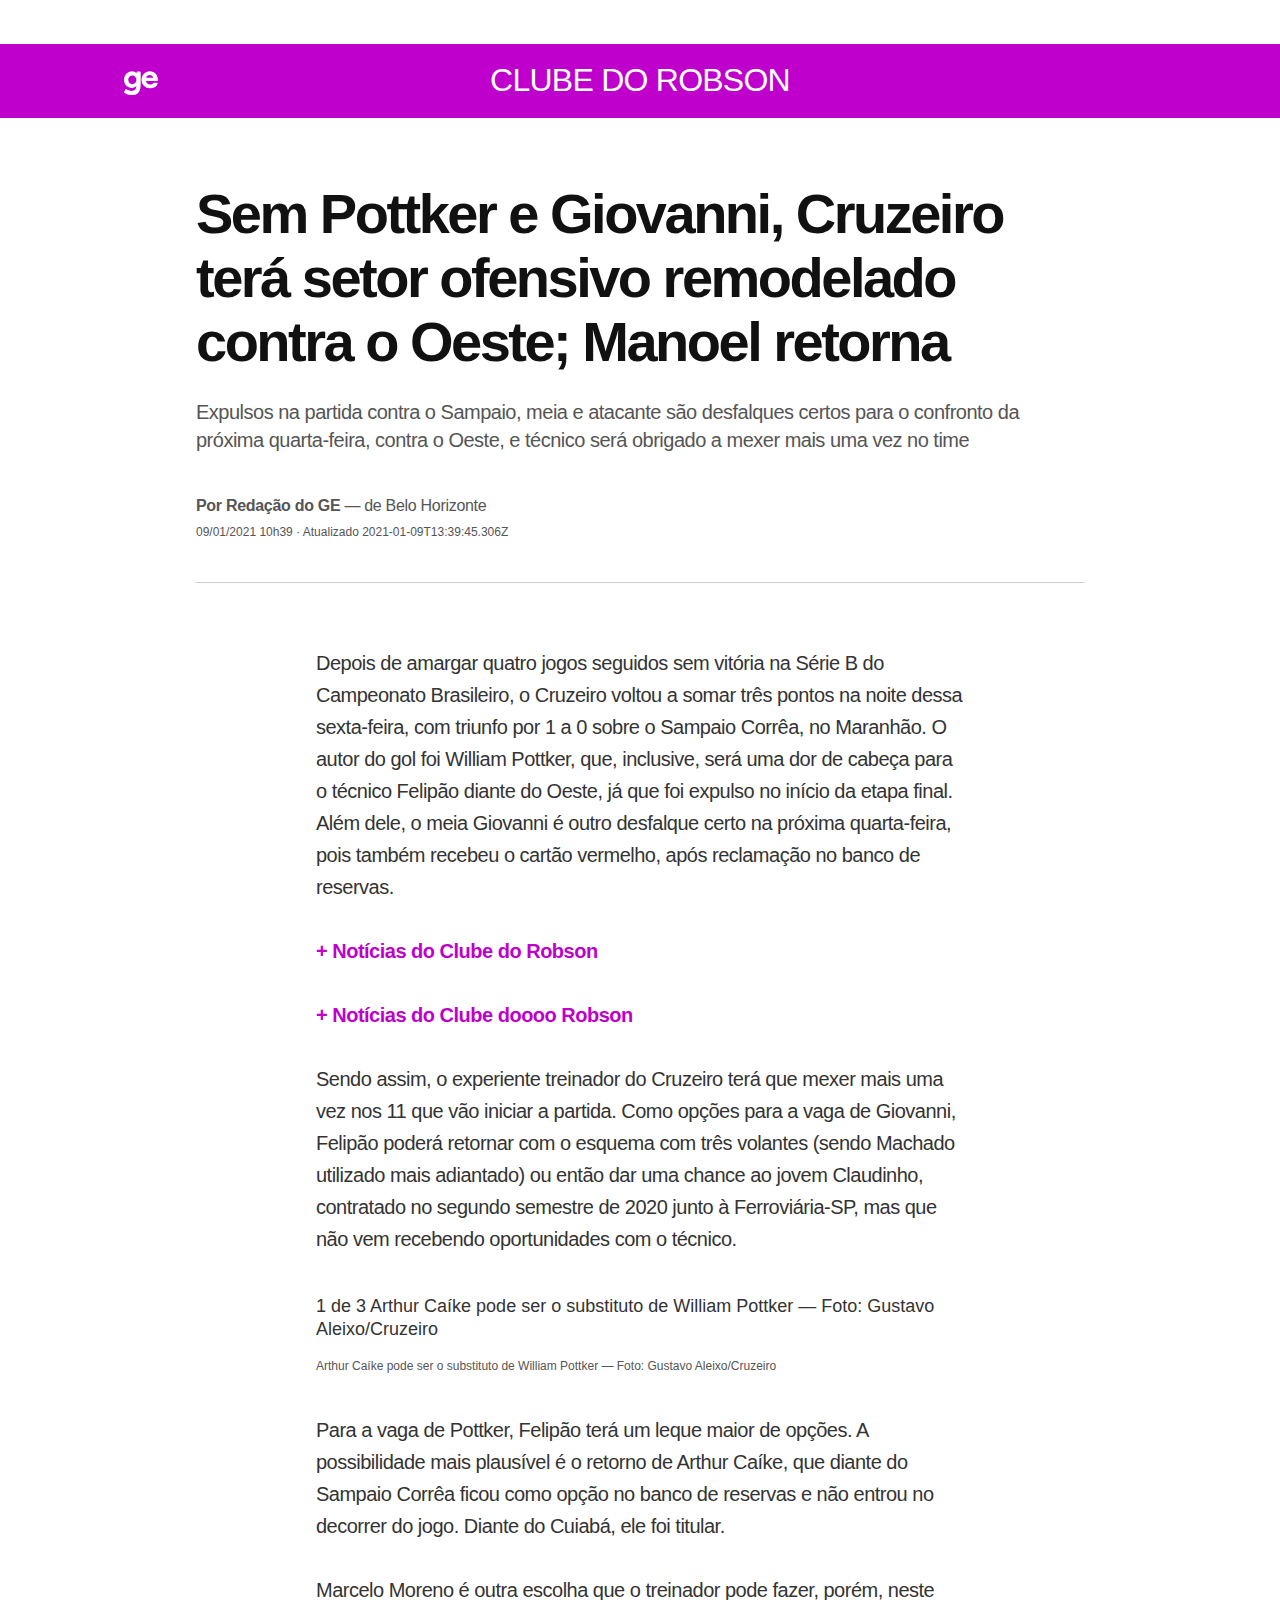
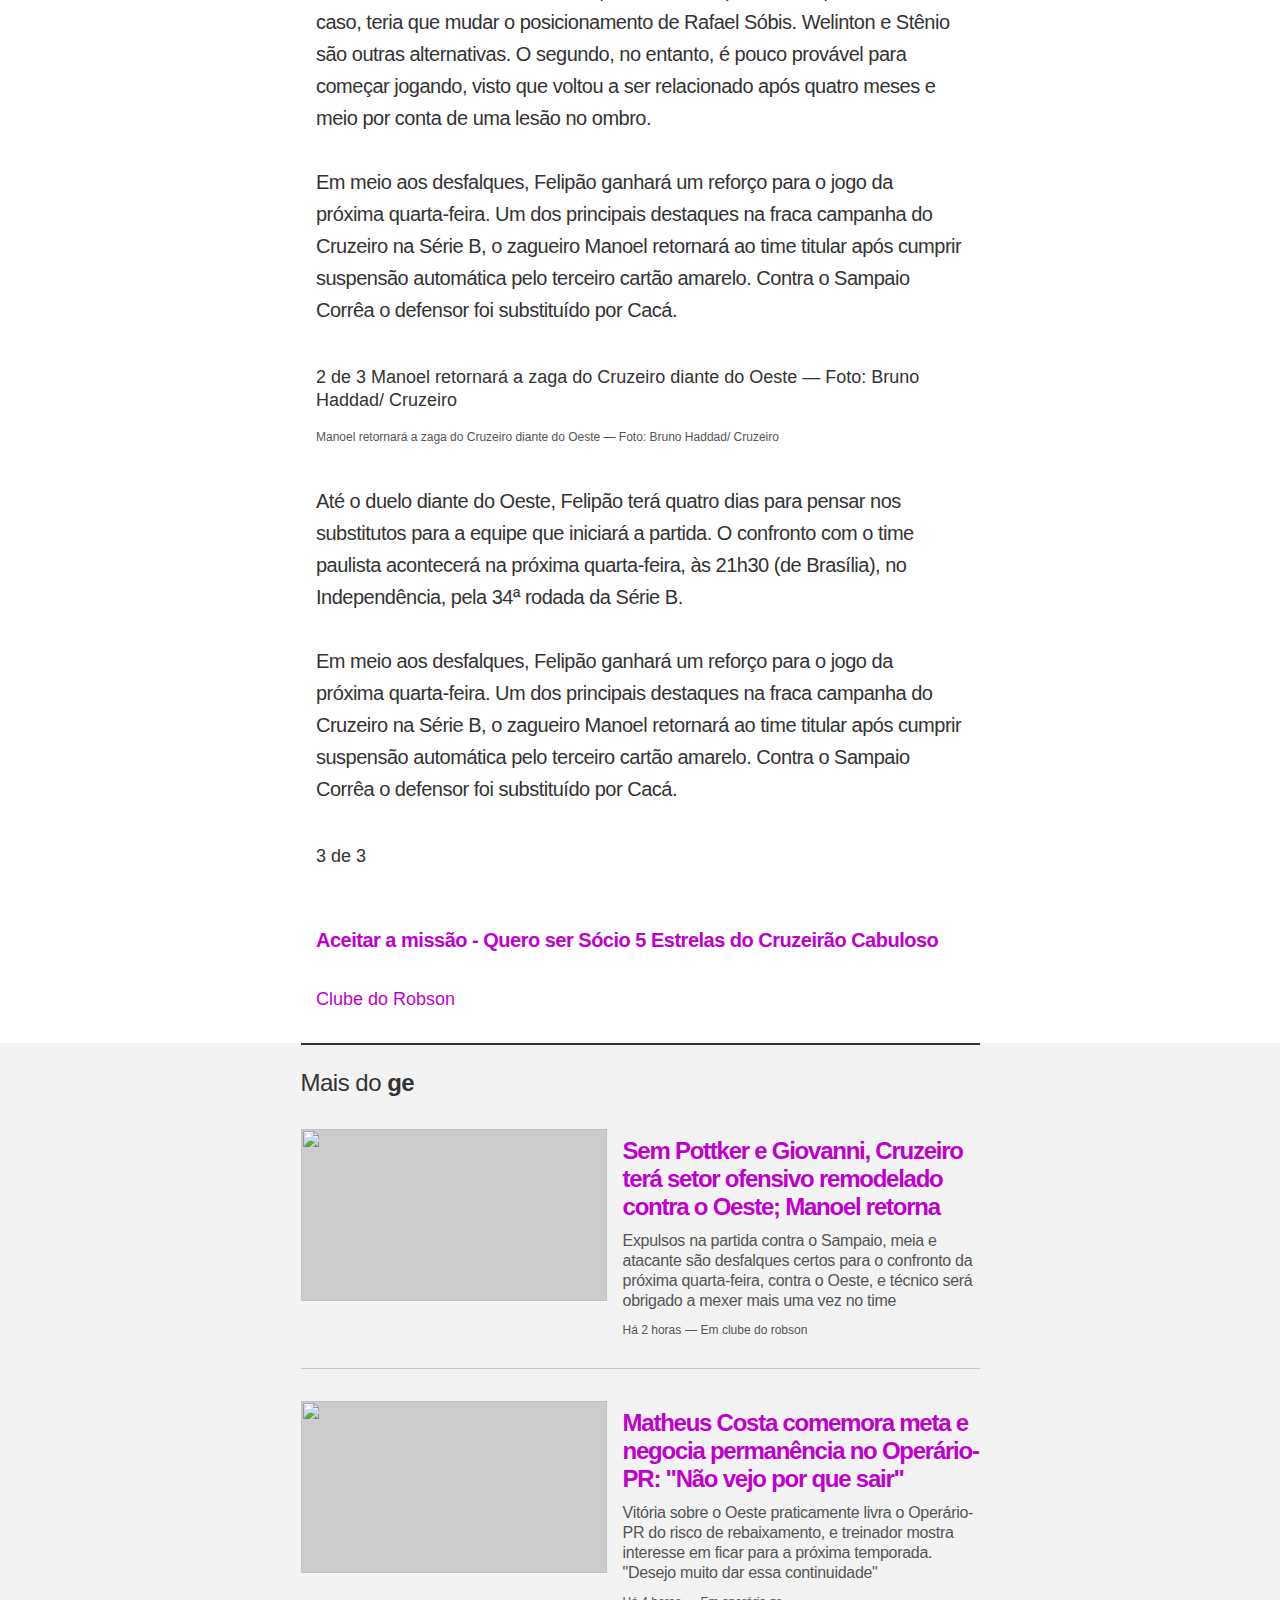
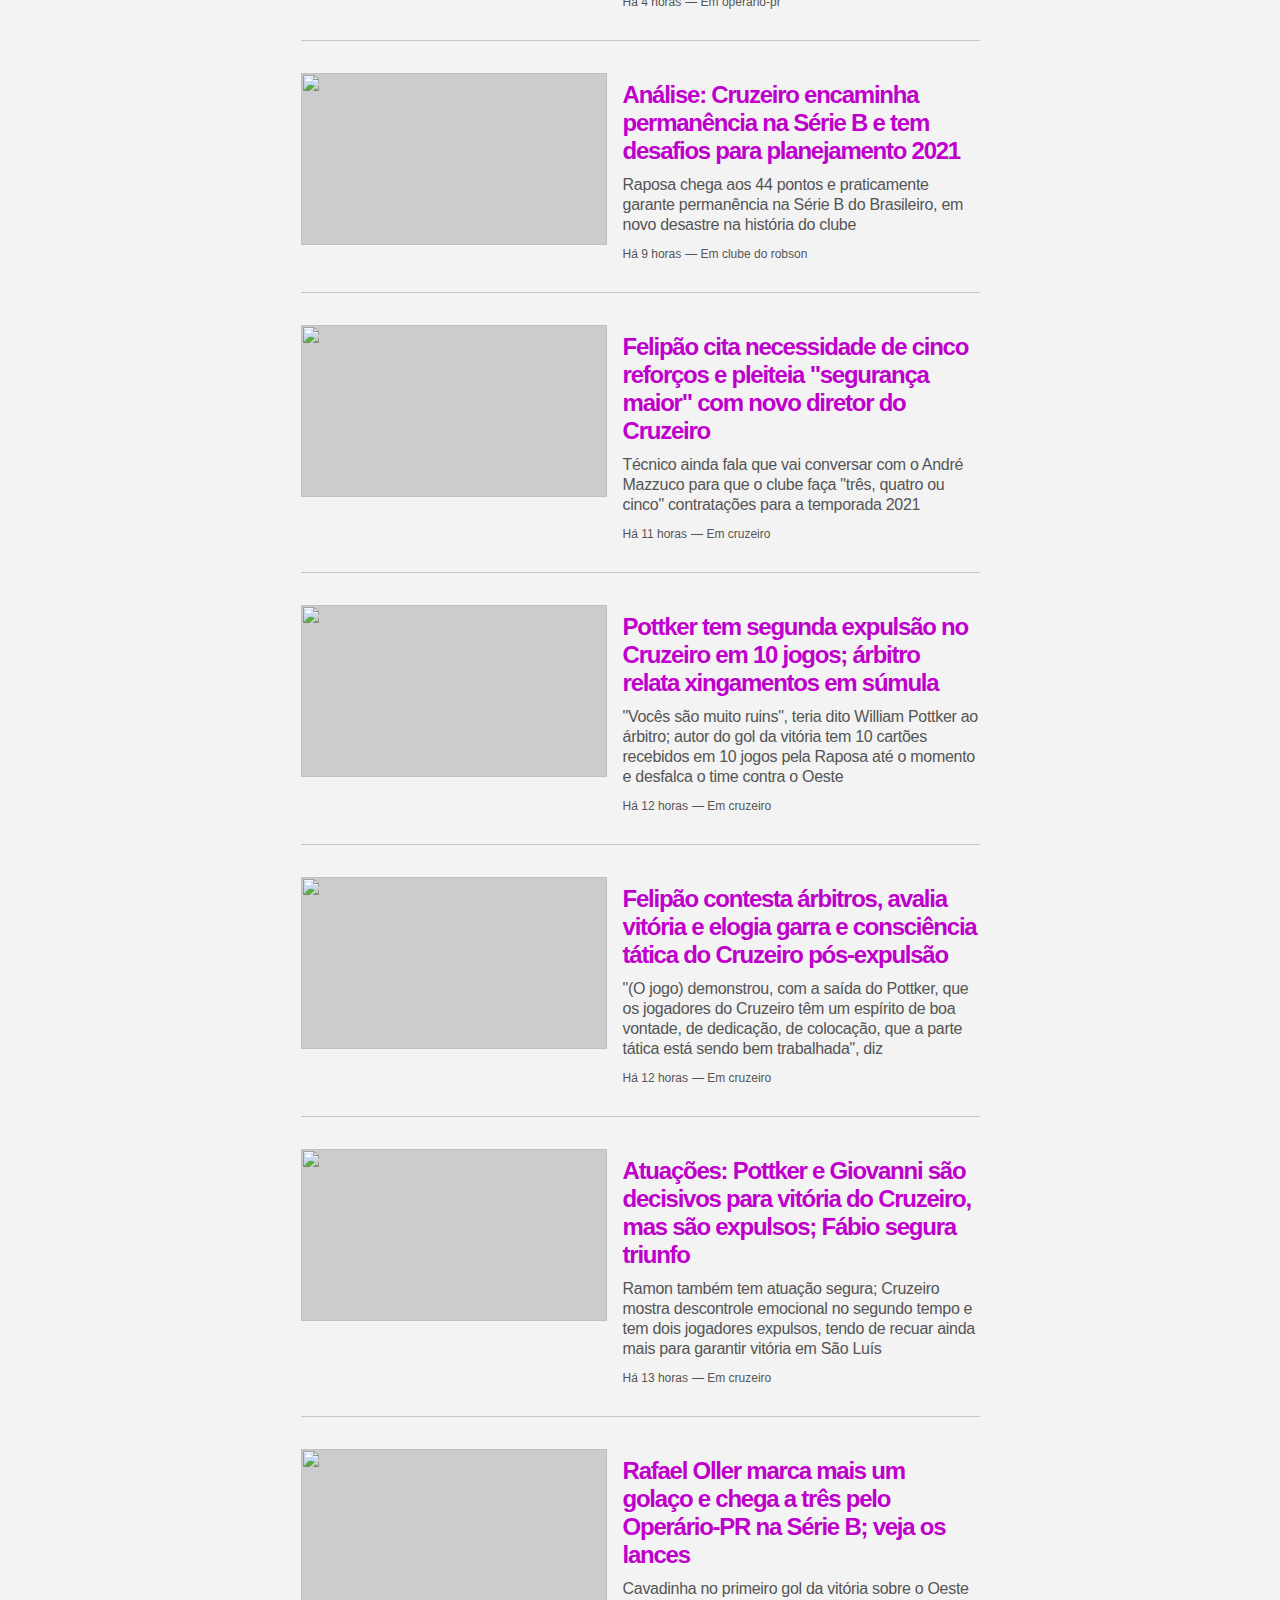
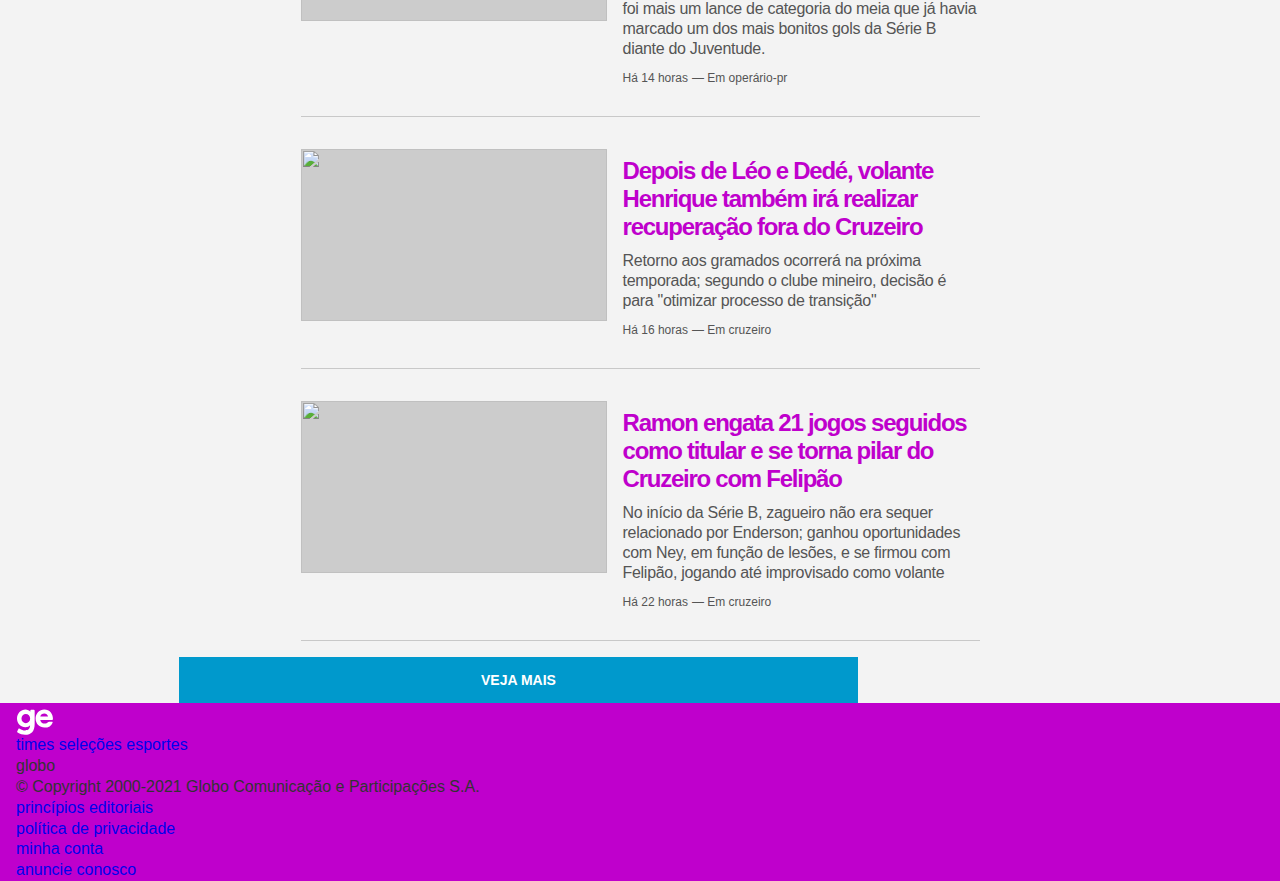
==== commit b0078f06: "Changed main page" ====
--- a/new1.html
+++ b/new1.html
@@ -130,18 +130,18 @@
 </script><style>
 
 .theme-color-primary{
-  color: #0099cc;
+  color: #bf00cc;
   fill: currentColor;
 }
 
 .theme-border-color-primary,
 .theme-border-color-primary-before::before,
 .theme-border-color-primary-after::after {
-  border-color: #0099cc;
+  border-color: #bf00cc;
 }
 
 .theme-bg-color-primary {
-  background-color: #0099cc;
+  background-color: #bf00cc;
 }
 
 .theme a {
@@ -154,7 +154,7 @@
 }
 
 .theme-ordered-list-color-primary li::before {
-  color: #0099cc;
+  color: #bf00cc;
   fill: currentColor;
 }
   body *::selection, body *::-moz-selection {
